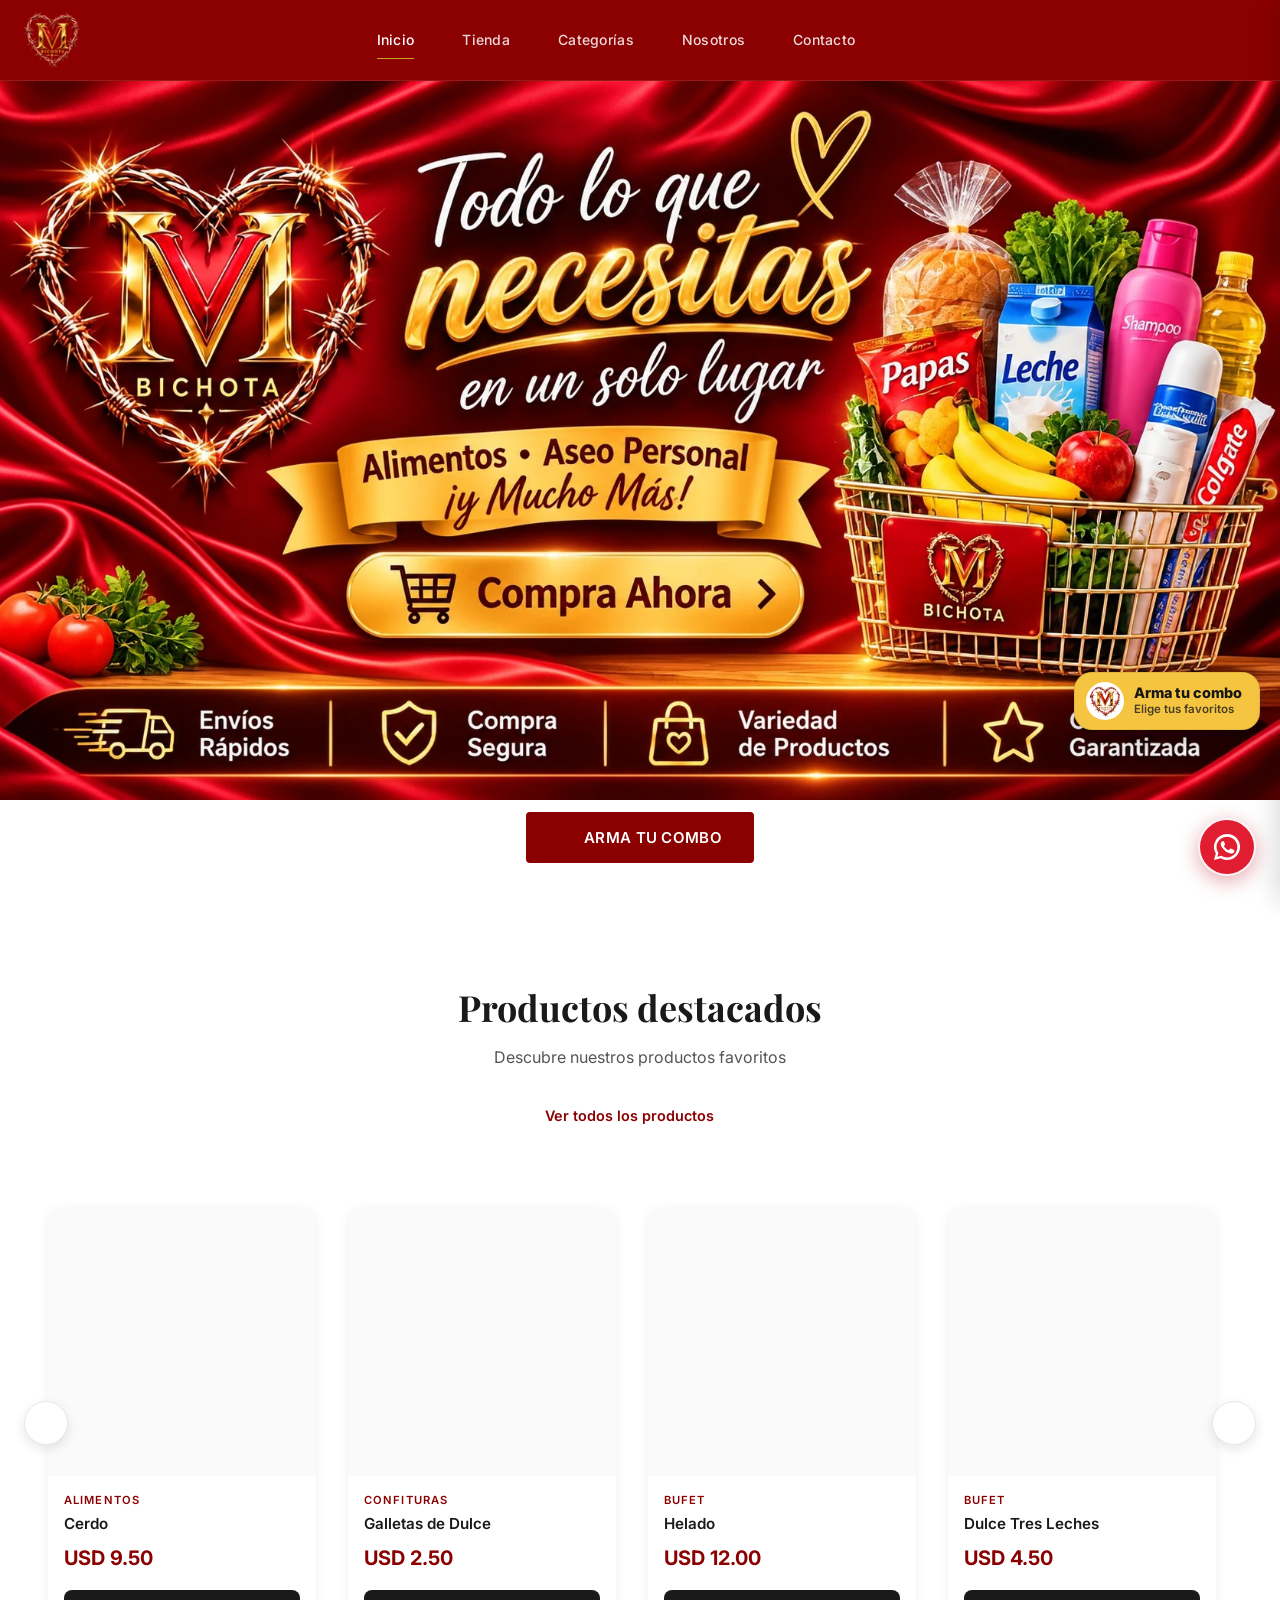
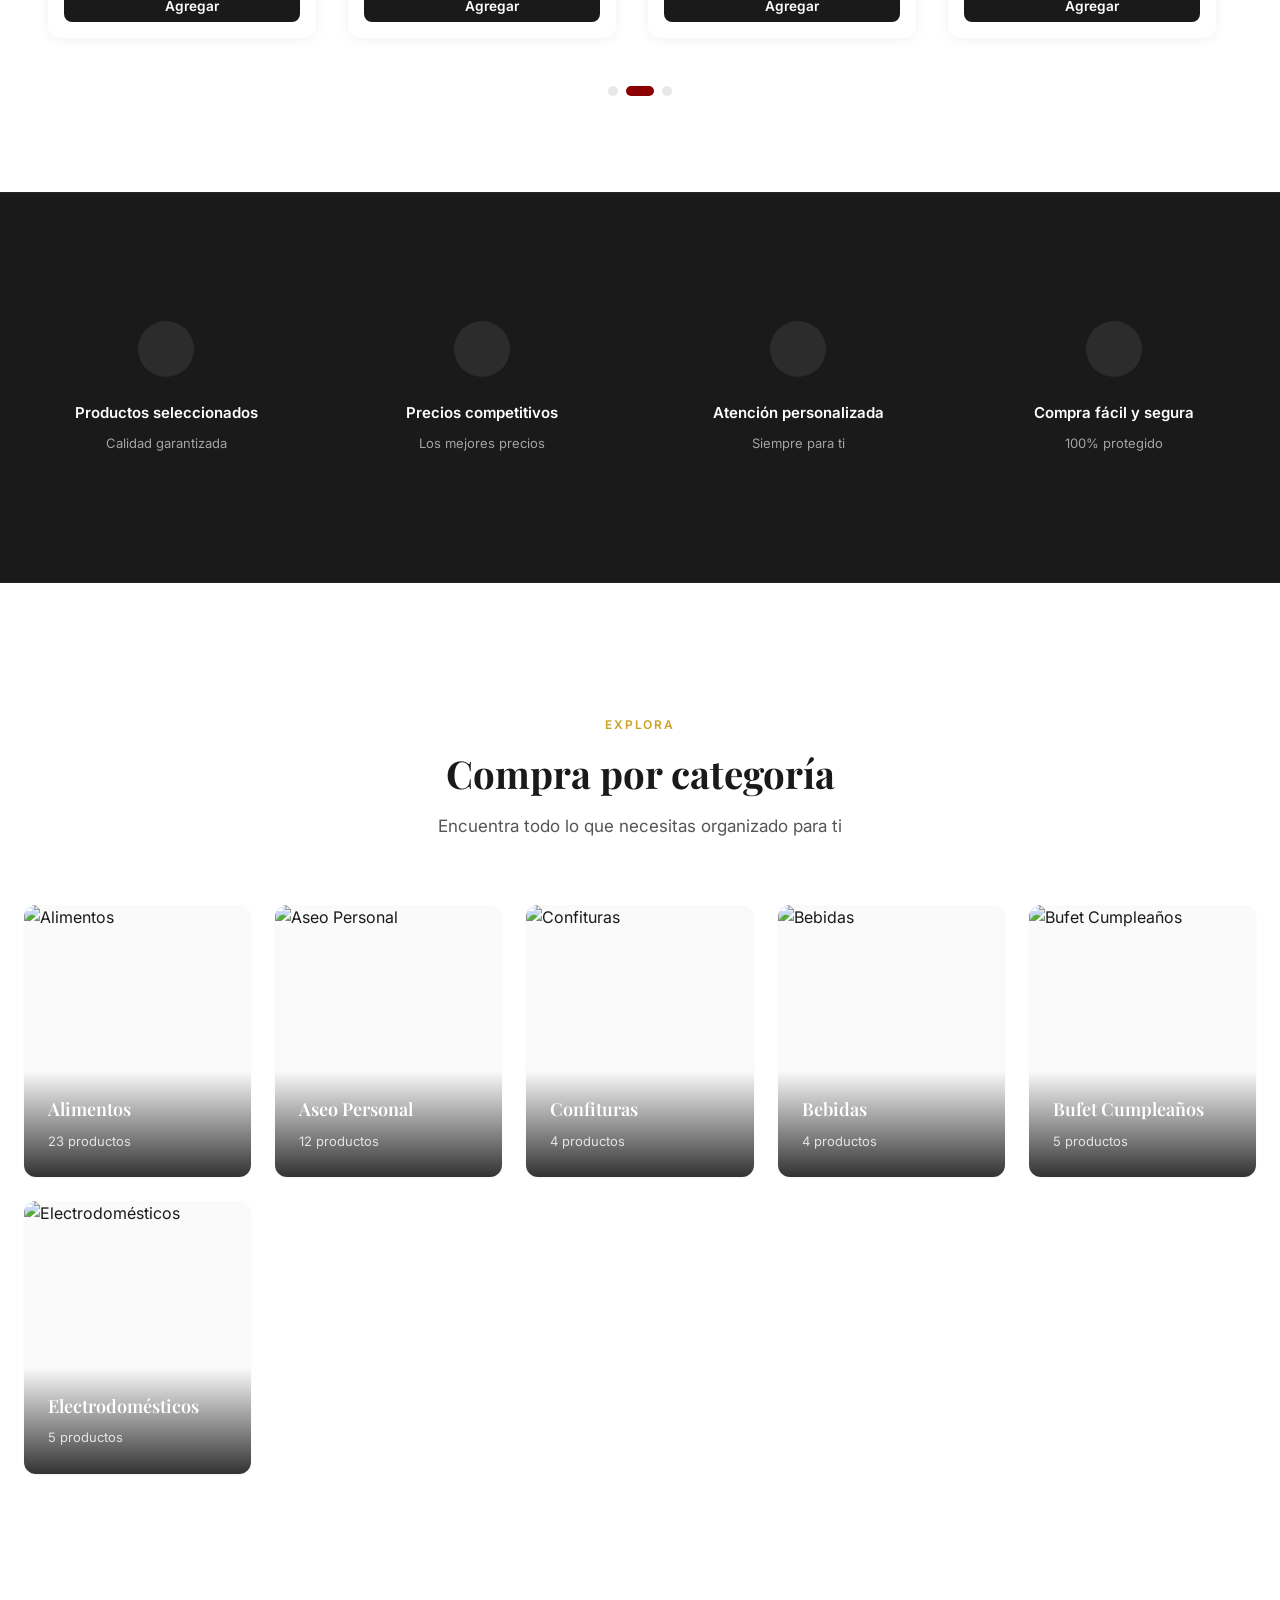
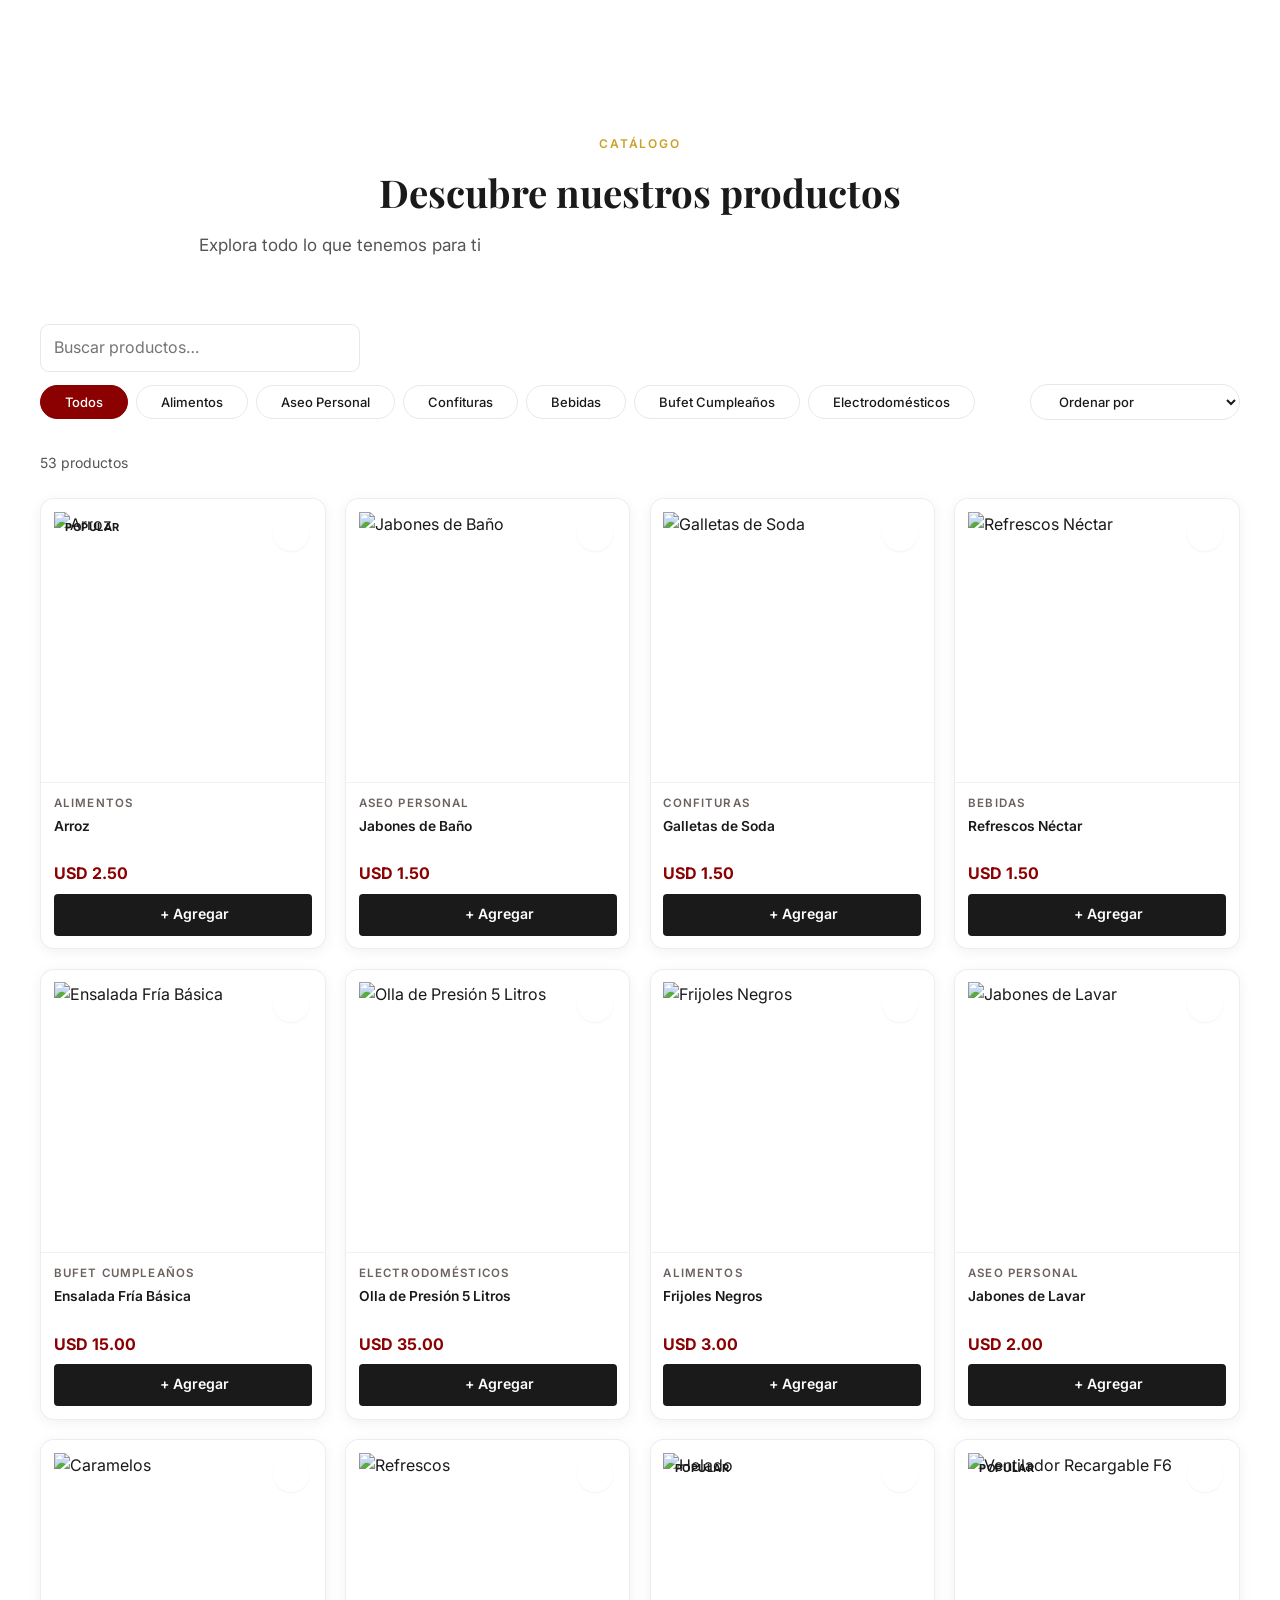
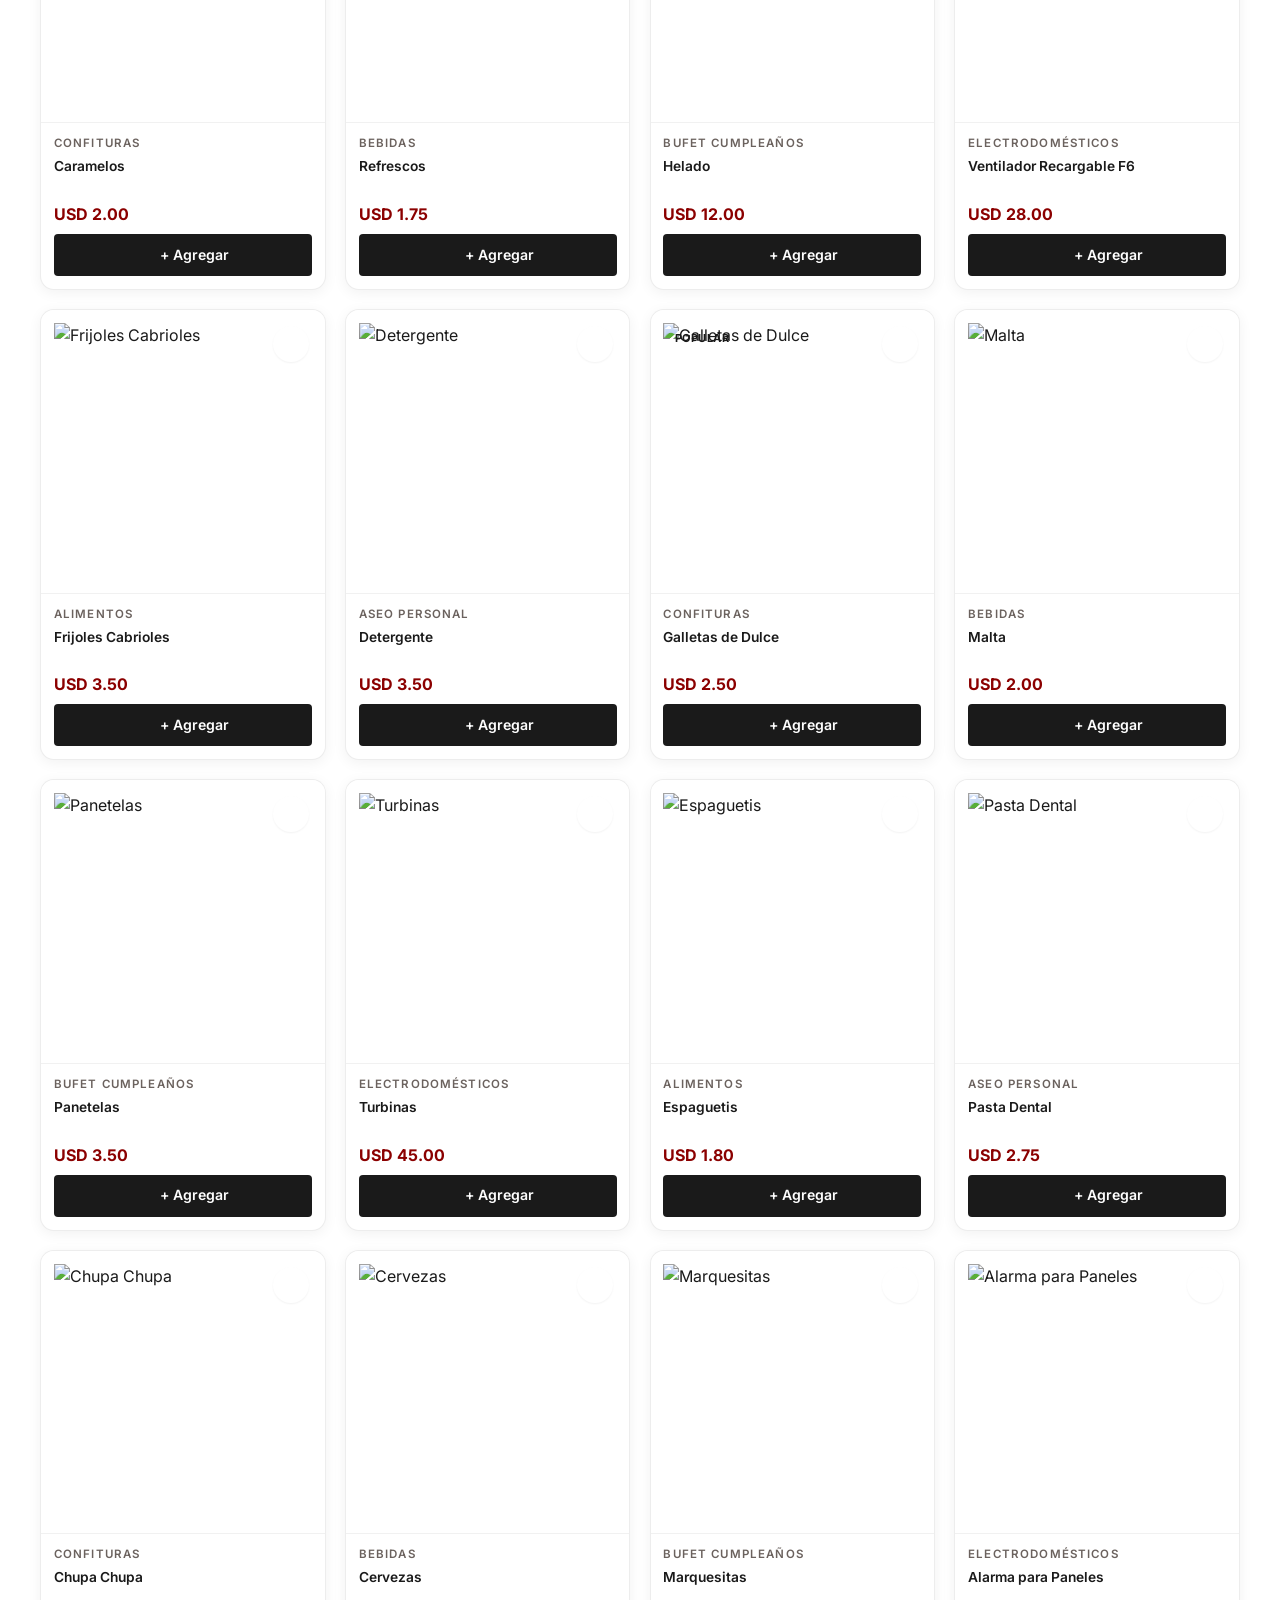
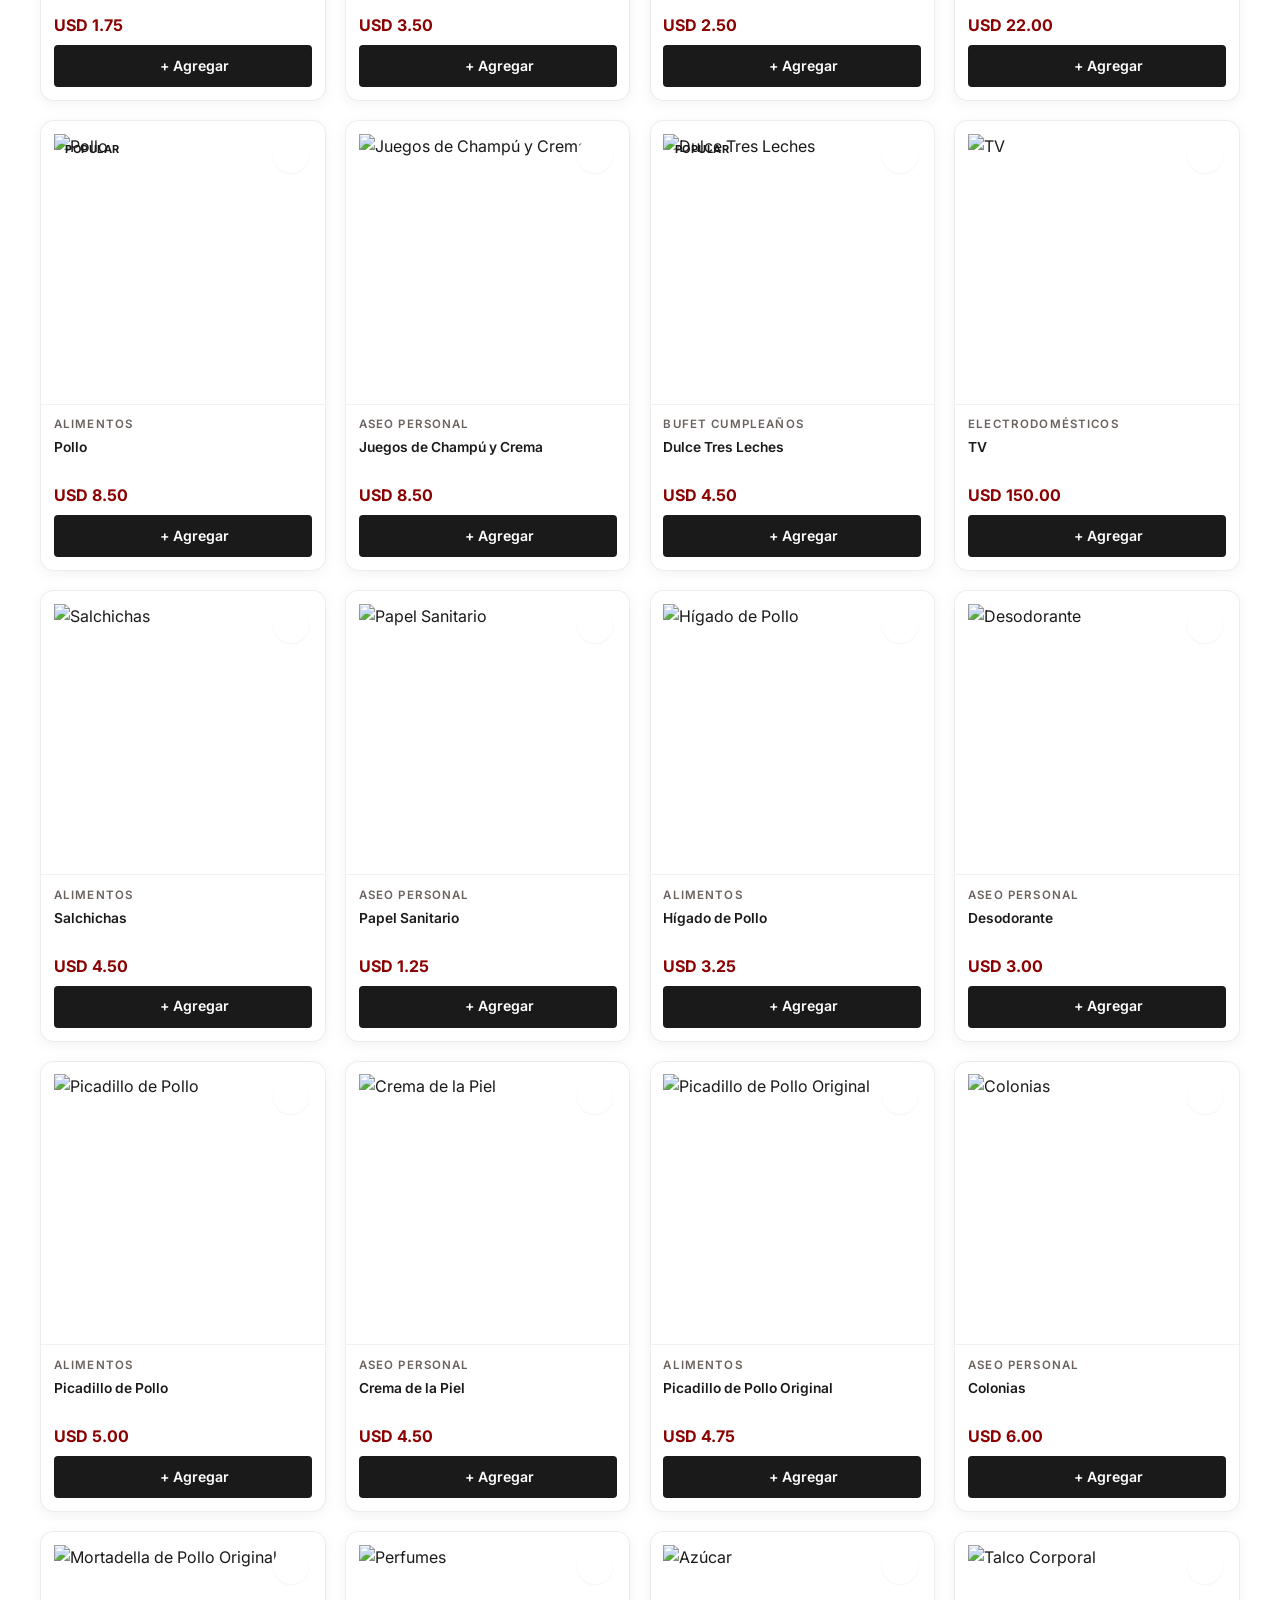
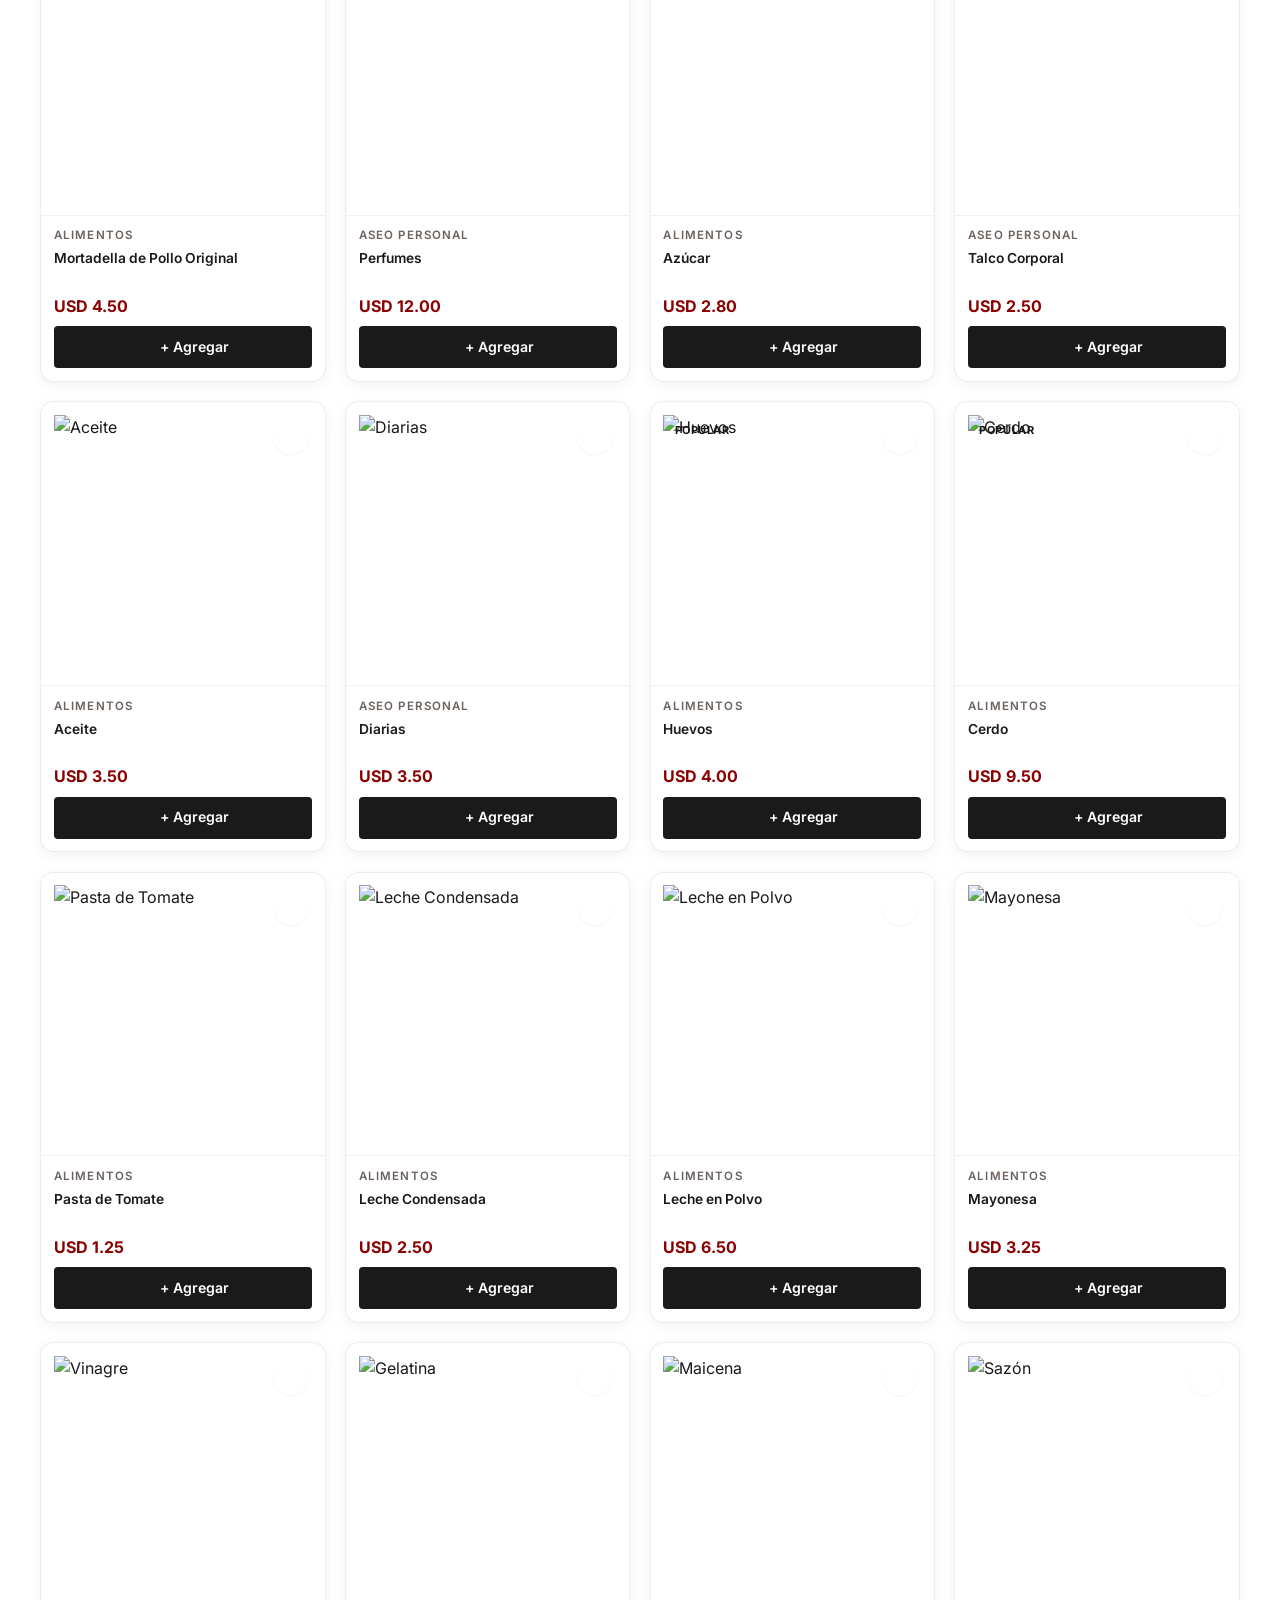
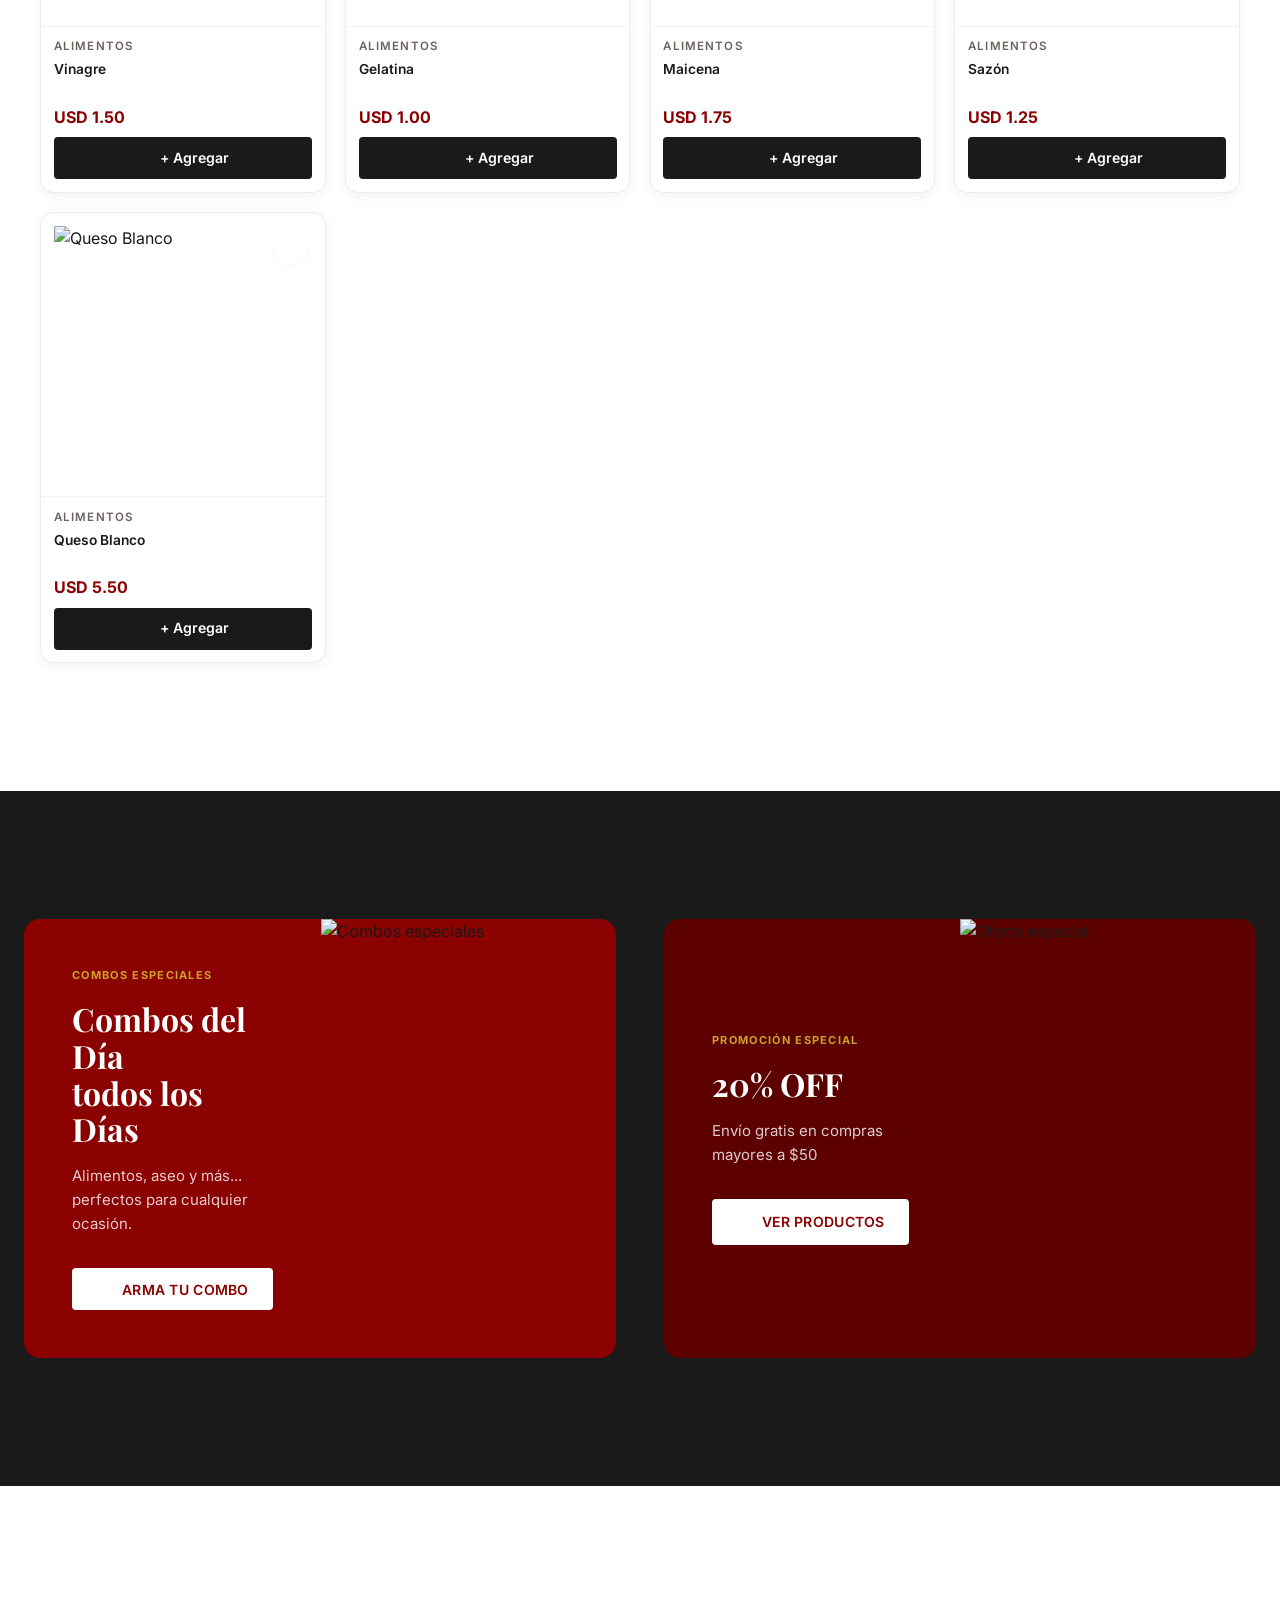
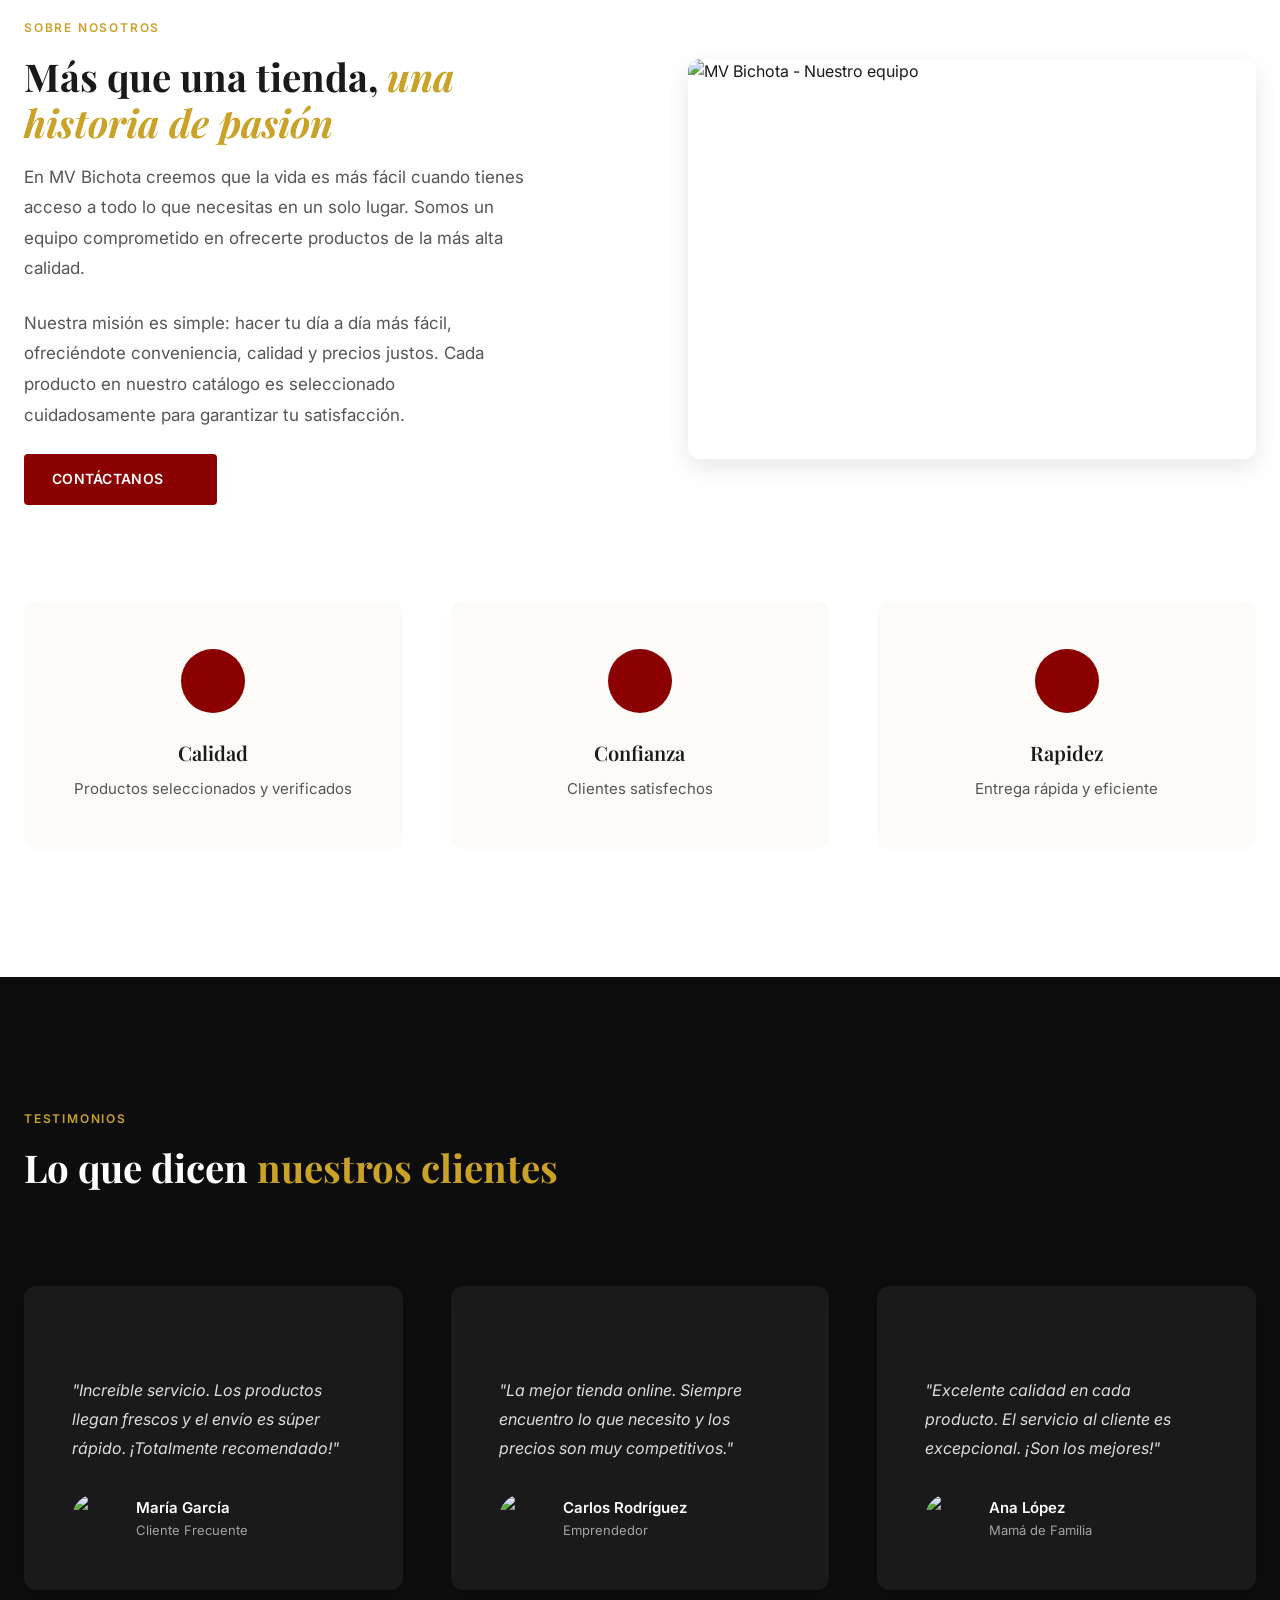
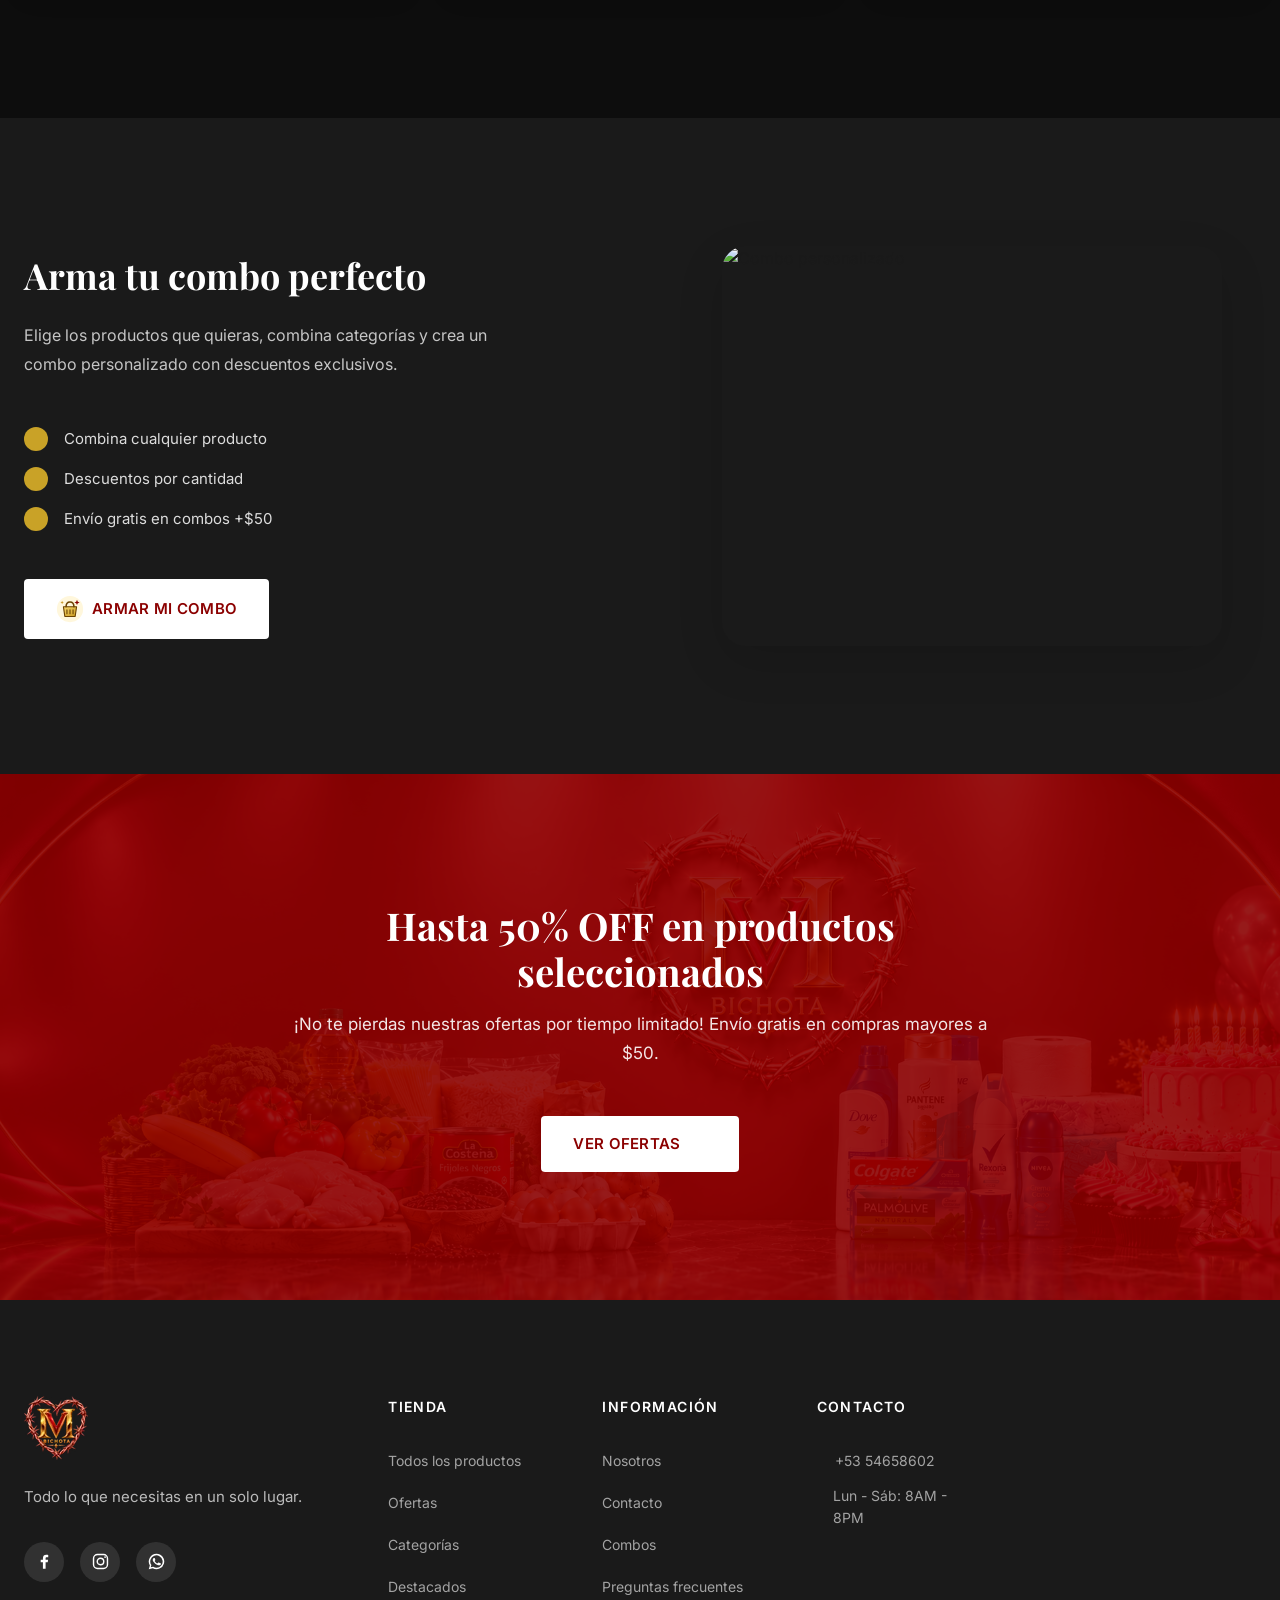
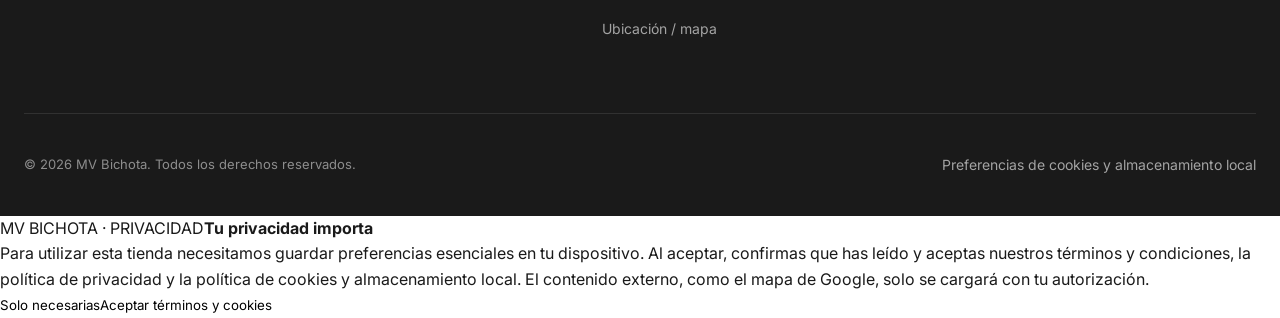
==== index.html @ d5dc16f0 "Fix storefront consent banner markup and legal links" ====
<!DOCTYPE html>
<html lang="es">
<head>
    <meta charset="UTF-8">
    <meta name="viewport" content="width=device-width, initial-scale=1.0">
    <title>MV Bichota | Tienda online de alimentos, combos y más</title>
    <meta name="description" content="Compra en MV Bichota alimentos, productos de aseo, confituras, bebidas y más. Crea combos personalizados y recibe envío gratis en compras mayores a $50.">
    <meta name="keywords" content="tienda online, combos, alimentos, aseo personal, cumpleaños, regalos, envío gratis">
    <meta name="author" content="MV Bichota">
    <meta name="robots" content="index, follow">
    <link rel="canonical" href="https://mvbichota-ventas.github.io/MVBichota/">
    <link rel="icon" type="image/webp" href="assets/images/mv-bichota-icon.webp">

    <!-- Open Graph -->
    <meta property="og:type" content="website">
    <meta property="og:title" content="MV Bichota | Tienda online de alimentos, combos y más">
    <meta property="og:description" content="Compra alimentos, productos de aseo, confituras, bebidas y más. Crea combos personalizados y recibe envío gratis en compras mayores a $50.">
    <meta property="og:image" content="https://mvbichota-ventas.github.io/MVBichota/assets/images/hero-mv-bichota.webp">
    <meta property="og:image:alt" content="MV Bichota, tienda online y combos personalizados">
    <meta property="og:url" content="https://mvbichota-ventas.github.io/MVBichota/">
    <meta property="og:locale" content="es_ES">
    <meta property="og:site_name" content="MV Bichota">

    <!-- Twitter Card -->
    <meta name="twitter:card" content="summary_large_image">
    <meta name="twitter:title" content="MV Bichota | Tienda online de alimentos, combos y más">
    <meta name="twitter:description" content="Compra alimentos, aseo, confituras y bebidas. Crea tu combo personalizado y disfruta envío gratis en compras mayores a $50.">
    <meta name="twitter:image" content="https://mvbichota-ventas.github.io/MVBichota/assets/images/hero-mv-bichota.webp">
    <meta name="twitter:image:alt" content="MV Bichota, tienda online y combos personalizados">

    <!-- Datos estructurados: tienda -->
    <script type="application/ld+json">
    {
      "@context": "https://schema.org",
      "@type": "GroceryStore",
      "name": "MV Bichota",
      "url": "https://mvbichota-ventas.github.io/MVBichota/",
      "image": "https://mvbichota-ventas.github.io/MVBichota/assets/images/hero-mv-bichota.webp",
      "description": "Tienda online de alimentos, productos de aseo personal, confituras, bebidas y combos personalizados.",
      "telephone": "+5354658602",
      "inLanguage": "es"
    }
    </script>

    <!-- Google Fonts -->
    <link rel="preconnect" href="https://fonts.googleapis.com">
    <link rel="preconnect" href="https://fonts.gstatic.com" crossorigin>
    <link href="https://fonts.googleapis.com/css2?family=Playfair+Display:ital,wght@0,400;0,500;0,600;0,700;1,400;1,500&family=Inter:wght@300;400;500;600;700&display=swap" rel="stylesheet">

    <!-- Lucide Icons -->
    <script defer src="https://unpkg.com/lucide@latest/dist/umd/lucide.js"></script>

    <!-- CSS -->
    <link rel="preload" as="image" href="assets/images/hero-mv-bichota.webp" type="image/webp" fetchpriority="high">
    <link rel="stylesheet" href="css/styles.css">
    <link rel="stylesheet" href="css/mobile-navigation.css">
    <link rel="stylesheet" href="css/hero-banner.css">
    <link rel="stylesheet" href="css/combo-bar.css">
    <link rel="stylesheet" href="css/carousel.css">
</head>
<body>
    <!-- Header -->
    <header class="header" id="header">
        <div class="container">
            <div class="header__content">
                <a href="#inicio" class="header__logo" aria-label="MV Bichota - Inicio">
                    <img src="assets/images/mv-bichota-icon.webp" alt="MV Bichota" class="logo-img" width="56" height="56" loading="eager">
                </a>
                <nav class="header__nav" id="mainNav" aria-label="Navegación principal">
                    <a href="#inicio" class="nav-link active">Inicio</a>
                    <a href="#catalogo" class="nav-link">Tienda</a>
                    <a href="#categorias" class="nav-link">Categorías</a>
                    <a href="#nosotros" class="nav-link">Nosotros</a>
                    <a href="#contacto" class="nav-link">Contacto</a>
                </nav>
                <div class="header__actions">
                    <button class="icon-btn" aria-label="Buscar productos" id="searchToggle"><i data-lucide="search"></i></button>
                    <button class="icon-btn cart-btn" aria-label="Carrito de compras" id="cartBtn"><i data-lucide="shopping-cart"></i><span class="cart-count" id="cartCount">0</span></button>
                </div>
                <button class="header__hamburger" id="hamburgerBtn" aria-label="Abrir menú" aria-expanded="false"><span></span><span></span><span></span></button>
            </div>
        </div>
    </header>

    <!-- Search Overlay -->
    <div class="search-overlay" id="searchOverlay" role="dialog" aria-label="Buscar productos" aria-hidden="true">
        <div class="search-overlay__container">
            <div class="search-overlay__header"><h2 class="search-overlay__title">Buscar productos</h2><button class="search-overlay__close" id="searchClose" aria-label="Cerrar búsqueda"><i data-lucide="x"></i></button></div>
            <div class="search-overlay__input-wrap"><i data-lucide="search"></i><input type="text" class="search-overlay__input" id="searchInput" placeholder="Escribe el nombre de un producto..." autocomplete="off"></div>
            <div class="search-overlay__results" id="searchResults"><p class="search-overlay__hint">Escribe al menos 2 caracteres para buscar</p></div>
        </div>
    </div>

    <!-- Mobile Navigation -->
    <nav class="mobile-nav" id="mobileNav" aria-label="Menú móvil">
        <a href="#inicio" class="mobile-nav__link active">Inicio</a><a href="#catalogo" class="mobile-nav__link">Tienda</a><a href="#categorias" class="mobile-nav__link">Categorías</a><a href="#nosotros" class="mobile-nav__link">Nosotros</a><a href="#contacto" class="mobile-nav__link">Contacto</a>
    </nav>

    <main>
        <section class="hero" id="inicio" aria-label="Bienvenido a MV Bichota">
            <div class="hero__visual">
                <img
                    src="assets/images/hero-mv-bichota.webp"
                    alt="MV Bichota: todo lo que necesitas en un solo lugar. Alimentos, aseo personal y mucho más."
                    width="1672"
                    height="941"
                    fetchpriority="high"
                    decoding="async">
                <a class="hero__buy-hotspot" href="#catalogo" aria-label="Compra ahora: ver catálogo de MV Bichota"></a>
            </div>
            <div class="hero__secondary-action">
                <button class="btn btn-primary btn-lg" id="heroComboBtn" type="button">
                    <i data-lucide="gift" aria-hidden="true"></i> Arma tu combo
                </button>
            </div>
        </section>

        <section class="managed-banners" id="managedBanners" aria-label="Promociones de MV Bichota" hidden>
            <div class="container">
                <div class="managed-banners__slide" id="managedBannerSlide"></div>
                <div class="managed-banners__controls" id="managedBannerControls" hidden>
                    <button type="button" id="managedBannerPrev" aria-label="Banner anterior">‹</button>
                    <div id="managedBannerDots" class="managed-banners__dots"></div>
                    <button type="button" id="managedBannerNext" aria-label="Banner siguiente">›</button>
                </div>
            </div>
        </section>

        <section class="featured-section" id="destacados"><div class="container"><div class="featured-section__header"><h2 class="featured-section__title">Productos destacados</h2><p class="featured-section__subtitle">Descubre nuestros productos favoritos</p><a href="#catalogo" class="featured-section__link">Ver todos los productos <i data-lucide="arrow-right"></i></a></div><div class="carousel"><div class="carousel__wrapper"><div class="carousel__track" id="carouselTrack"></div></div><button class="carousel__nav carousel__nav--prev" id="carouselPrev" aria-label="Producto anterior"><i data-lucide="chevron-left"></i></button><button class="carousel__nav carousel__nav--next" id="carouselNext" aria-label="Siguiente producto"><i data-lucide="chevron-right"></i></button></div><div class="carousel__dots" id="carouselDots"></div></div></section>

        <section class="benefits"><div class="container"><div class="benefits__grid">
            <div class="benefit"><div class="benefit__icon"><i data-lucide="check-circle"></i></div><h3 class="benefit__title">Productos seleccionados</h3><p class="benefit__text">Calidad garantizada</p></div>
            <div class="benefit"><div class="benefit__icon"><i data-lucide="dollar-sign"></i></div><h3 class="benefit__title">Precios competitivos</h3><p class="benefit__text">Los mejores precios</p></div>
            <div class="benefit"><div class="benefit__icon"><i data-lucide="heart"></i></div><h3 class="benefit__title">Atención personalizada</h3><p class="benefit__text">Siempre para ti</p></div>
            <div class="benefit"><div class="benefit__icon"><i data-lucide="shield-check"></i></div><h3 class="benefit__title">Compra fácil y segura</h3><p class="benefit__text">100% protegido</p></div>
        </div></div></section>

        <section class="categories" id="categorias"><div class="container"><div class="categories__header"><span class="section-label">EXPLORA</span><h2 class="section-title">Compra por categoría</h2><p class="section-subtitle" style="margin: 0 auto;">Encuentra todo lo que necesitas organizado para ti</p></div><div class="categories__grid" id="categoriesGrid"></div></div></section>

        <section class="catalog" id="catalogo"><div class="container"><div class="catalog__header"><span class="section-label">CATÁLOGO</span><h2 class="section-title">Descubre nuestros productos</h2><p class="section-subtitle">Explora todo lo que tenemos para ti</p></div>
            <div class="catalog__controls"><div class="catalog__filters" id="catalogFilters" role="tablist" aria-label="Filtrar por categoría"><button class="catalog__filter active" data-category="all" role="tab" aria-selected="true">Todos</button></div><div class="catalog__sort"><label for="sortSelect" class="sr-only">Ordenar por</label><select id="sortSelect" class="catalog__sort-select" aria-label="Ordenar productos"><option value="default">Ordenar por</option><option value="price-asc">Precio: menor a mayor</option><option value="price-desc">Precio: mayor a menor</option><option value="name-asc">Nombre: A-Z</option><option value="featured">Destacados</option></select></div></div>
            <div class="catalog__count" id="catalogCount"></div><div class="products__grid" id="productsGrid"></div><div class="catalog__empty" id="catalogEmpty" style="display:none;"><i data-lucide="search-x"></i><p>No se encontraron productos</p><span>Intenta con otra categoría o búsqueda</span></div><div class="catalog__loading" id="catalogLoading"><div class="catalog__spinner"></div><p>Cargando productos...</p></div>
        </div></section>

        <section class="promotions" id="ofertas"><div class="container"><div class="promotions__grid">
            <div class="promo-card promo-card--purple"><div class="promo-card__content"><span class="promo-card__label">COMBOS ESPECIALES</span><h2 class="promo-card__title">Combos del Día<br>todos los Días</h2><p class="promo-card__text">Alimentos, aseo y más... perfectos para cualquier ocasión.</p><button class="btn btn-white open-combo-btn"><i data-lucide="gift"></i>Arma tu Combo</button></div><div class="promo-card__image"><img src="https://images.unsplash.com/photo-1542838132-92c53300491e?w=400&h=300&fit=crop" alt="Combos especiales" loading="lazy" width="400" height="300"></div></div>
            <div class="promo-card promo-card--pink"><div class="promo-card__content"><span class="promo-card__label">PROMOCIÓN ESPECIAL</span><h2 class="promo-card__title">20% OFF</h2><p class="promo-card__text">Envío gratis en compras mayores a $50</p><a href="#catalogo" class="btn btn-white"><i data-lucide="tag"></i>Ver Productos</a></div><div class="promo-card__image"><img src="https://images.unsplash.com/photo-1504674900247-0877df9cc836?w=400&h=300&fit=crop" alt="Oferta especial" loading="lazy" width="400" height="300"></div></div>
        </div></div></section>

        <section class="about" id="nosotros"><div class="container"><div class="about__content"><div class="about__text"><span class="section-label">SOBRE NOSOTROS</span><h2 class="section-title">Más que una tienda, <span class="highlight-script">una historia de pasión</span></h2><p class="about__description">En MV Bichota creemos que la vida es más fácil cuando tienes acceso a todo lo que necesitas en un solo lugar. Somos un equipo comprometido en ofrecerte productos de la más alta calidad.</p><p class="about__description">Nuestra misión es simple: hacer tu día a día más fácil, ofreciéndote conveniencia, calidad y precios justos. Cada producto en nuestro catálogo es seleccionado cuidadosamente para garantizar tu satisfacción.</p><a href="#contacto" class="btn btn-primary">Contáctanos <i data-lucide="arrow-right"></i></a></div><div class="about__image"><img src="https://images.unsplash.com/photo-1604719312566-8912e9227c6a?w=500&h=600&fit=crop" alt="MV Bichota - Nuestro equipo" loading="lazy" width="500" height="600"></div></div>
            <div class="about__features"><div class="feature"><div class="feature__icon"><i data-lucide="award"></i></div><h3 class="feature__title">Calidad</h3><p class="feature__text">Productos seleccionados y verificados</p></div><div class="feature"><div class="feature__icon"><i data-lucide="heart-handshake"></i></div><h3 class="feature__title">Confianza</h3><p class="feature__text">Clientes satisfechos</p></div><div class="feature"><div class="feature__icon"><i data-lucide="clock"></i></div><h3 class="feature__title">Rapidez</h3><p class="feature__text">Entrega rápida y eficiente</p></div></div>
        </div></section>

        <section class="testimonials" id="testimonios"><div class="container"><div class="section-header"><span class="section-label">TESTIMONIOS</span><h2 class="section-title section-title--light">Lo que dicen <span class="highlight--light">nuestros clientes</span></h2></div><div class="testimonials__grid">
            <div class="testimonial-card"><div class="testimonial-card__stars"><i data-lucide="star" class="star-filled"></i><i data-lucide="star" class="star-filled"></i><i data-lucide="star" class="star-filled"></i><i data-lucide="star" class="star-filled"></i><i data-lucide="star" class="star-filled"></i></div><p class="testimonial-card__text">"Increíble servicio. Los productos llegan frescos y el envío es súper rápido. ¡Totalmente recomendado!"</p><div class="testimonial-card__author"><img src="https://i.pravatar.cc/60?img=1" alt="María García" class="testimonial-card__avatar" loading="lazy" width="48" height="48"><div><h4 class="testimonial-card__name">María García</h4><p class="testimonial-card__role">Cliente Frecuente</p></div></div></div>
            <div class="testimonial-card"><div class="testimonial-card__stars"><i data-lucide="star" class="star-filled"></i><i data-lucide="star" class="star-filled"></i><i data-lucide="star" class="star-filled"></i><i data-lucide="star" class="star-filled"></i><i data-lucide="star" class="star-filled"></i></div><p class="testimonial-card__text">"La mejor tienda online. Siempre encuentro lo que necesito y los precios son muy competitivos."</p><div class="testimonial-card__author"><img src="https://i.pravatar.cc/60?img=5" alt="Carlos Rodríguez" class="testimonial-card__avatar" loading="lazy" width="48" height="48"><div><h4 class="testimonial-card__name">Carlos Rodríguez</h4><p class="testimonial-card__role">Emprendedor</p></div></div></div>
            <div class="testimonial-card"><div class="testimonial-card__stars"><i data-lucide="star" class="star-filled"></i><i data-lucide="star" class="star-filled"></i><i data-lucide="star" class="star-filled"></i><i data-lucide="star" class="star-filled"></i><i data-lucide="star" class="star-filled"></i></div><p class="testimonial-card__text">"Excelente calidad en cada producto. El servicio al cliente es excepcional. ¡Son los mejores!"</p><div class="testimonial-card__author"><img src="https://i.pravatar.cc/60?img=8" alt="Ana López" class="testimonial-card__avatar" loading="lazy" width="48" height="48"><div><h4 class="testimonial-card__name">Ana López</h4><p class="testimonial-card__role">Mamá de Familia</p></div></div></div>
        </div></div></section>

        <section class="combo-cta" id="combos"><div class="container"><div class="combo-cta__container"><div class="combo-cta__content"><h2 class="combo-cta__title">Arma tu combo perfecto</h2><p class="combo-cta__description">Elige los productos que quieras, combina categorías y crea un combo personalizado con descuentos exclusivos.</p><div class="combo-cta__features"><div class="combo-cta__feature"><div class="combo-cta__feature-icon"><i data-lucide="check"></i></div><span class="combo-cta__feature-text">Combina cualquier producto</span></div><div class="combo-cta__feature"><div class="combo-cta__feature-icon"><i data-lucide="check"></i></div><span class="combo-cta__feature-text">Descuentos por cantidad</span></div><div class="combo-cta__feature"><div class="combo-cta__feature-icon"><i data-lucide="check"></i></div><span class="combo-cta__feature-text">Envío gratis en combos +$50</span></div></div><button class="btn btn-primary btn-lg open-combo-btn"><img class="combo-cta__button-icon" src="assets/images/combo-builder-icon.svg" alt="" width="28" height="28">ARMAR MI COMBO</button></div><div class="combo-cta__image"><div class="combo-cta__image-main"><img src="https://images.unsplash.com/photo-1607344645866-009c320b63e0?w=400&h=400&fit=crop" alt="Combo personalizado" loading="lazy" width="400" height="400"></div></div></div></div></section>

        <section class="promo-banner"><div class="container"><div class="promo-banner__container"><h2 class="promo-banner__title">Hasta <strong>50% OFF</strong> en productos seleccionados</h2><p class="promo-banner__text">¡No te pierdas nuestras ofertas por tiempo limitado! Envío gratis en compras mayores a $50.</p><a href="#catalogo" class="btn btn-lg">Ver ofertas <i data-lucide="arrow-right"></i></a></div></div></section>
    </main>

    <footer class="footer" id="contacto"><div class="container"><div class="footer__grid"><div class="footer__brand"><a href="#inicio" class="footer__logo" aria-label="MV Bichota - Inicio"><img src="assets/images/mv-bichota-icon.webp" alt="MV Bichota" class="logo-img" width="64" height="64" loading="lazy"></a><p class="footer__tagline">Todo lo que necesitas en un solo lugar.</p><div class="footer__social">
<a href="#" class="footer__social-link" aria-label="Facebook" title="Facebook"><svg viewBox="0 0 24 24" aria-hidden="true"><path fill="currentColor" d="M13.4 21v-8h2.7l.4-3.1h-3.1V8c0-.9.3-1.5 1.6-1.5h1.7V3.7c-.3 0-1.3-.1-2.5-.1-2.5 0-4.2 1.5-4.2 4.3v2H7.2V13H10v8h3.4z"/></svg></a>
<a href="#" class="footer__social-link" aria-label="Instagram" title="Instagram"><svg viewBox="0 0 24 24" aria-hidden="true"><rect x="3.2" y="3.2" width="17.6" height="17.6" rx="5" fill="none" stroke="currentColor" stroke-width="1.8"/><circle cx="12" cy="12" r="4.1" fill="none" stroke="currentColor" stroke-width="1.8"/><circle cx="17.8" cy="6.4" r="1.15" fill="currentColor"/></svg></a>
<a href="https://wa.me/5354658602" class="footer__social-link" aria-label="WhatsApp" target="_blank" rel="noopener noreferrer"><svg viewBox="0 0 32 32" aria-hidden="true"><path fill="currentColor" d="M16 3A13 13 0 0 0 4.8 22.6L3 29l6.6-1.7A13 13 0 1 0 16 3Zm0 23.5a10.5 10.5 0 0 1-5.4-1.5l-.4-.2-3.9 1 1.1-3.8-.3-.4A10.4 10.4 0 1 1 16 26.5Zm5.8-7.9c-.3-.2-1.8-.9-2.1-1-.3-.1-.5-.2-.7.2-.2.3-.8 1-1 1.2-.2.2-.4.2-.7.1-.3-.2-1.3-.5-2.4-1.6-1-.8-1.6-1.8-1.8-2.1-.2-.3 0-.5.1-.7l.5-.6c.2-.2.2-.3.3-.5.1-.2 0-.4 0-.6-.1-.2-.7-1.7-.9-2.3-.2-.6-.5-.5-.7-.5h-.6c-.2 0-.6.1-.9.4-.3.3-1.2 1.2-1.2 2.7s1.2 3 1.4 3.2c.2.2 2.4 3.6 5.7 5 .8.4 1.5.6 2.1.8.9.3 1.7.2 2.3.1.7-.1 1.8-.7 2-1.5.2-.7.2-1.3.2-1.5-.1-.1-.3-.2-.6-.3Z"/></svg></a>
</div></div>
        <div class="footer__column"><h4 class="footer__column-title">Tienda</h4><ul class="footer__links"><li><a href="#catalogo" class="footer__link">Todos los productos</a></li><li><a href="#ofertas" class="footer__link">Ofertas</a></li><li><a href="#categorias" class="footer__link">Categorías</a></li><li><a href="#destacados" class="footer__link">Destacados</a></li></ul></div>
        <div class="footer__column"><h4 class="footer__column-title">Información</h4><ul class="footer__links"><li><a href="#nosotros" class="footer__link">Nosotros</a></li><li><a href="#contacto" class="footer__link">Contacto</a></li><li><a href="#combos" class="footer__link">Combos</a></li><li><a href="informacion.html#preguntas-frecuentes" class="footer__link">Preguntas frecuentes</a></li><li><a href="informacion.html#ubicacion" class="footer__link">Ubicación / mapa</a></li></ul></div>
        <div class="footer__column"><h4 class="footer__column-title">Contacto</h4><ul class="footer__links"><li><span class="footer__link" style="cursor:default;"><i data-lucide="phone" style="width:14px;height:14px;display:inline;vertical-align:middle;margin-right:4px;"></i>+53 54658602</span></li><li><span class="footer__link" style="cursor:default;"><i data-lucide="clock" style="width:14px;height:14px;display:inline;vertical-align:middle;margin-right:4px;"></i>Lun - Sáb: 8AM - 8PM</span></li></ul></div></div><div class="footer__bottom"><p class="footer__copyright">&copy; 2026 MV Bichota. Todos los derechos reservados.</p><button type="button" class="footer__link" id="manageCookies" style="background:none;border:0;padding:8px 0;cursor:pointer;">Preferencias de cookies y almacenamiento local</button></div></div></footer>

    <section class="cookie-consent" id="cookieConsent" role="dialog" aria-modal="true" aria-labelledby="cookieConsentTitle" aria-describedby="cookieConsentDescription" aria-live="polite" hidden><div class="cookie-consent__copy"><span class="cookie-consent__eyebrow">MV BICHOTA · PRIVACIDAD</span><strong id="cookieConsentTitle">Tu privacidad importa</strong><p id="cookieConsentDescription">Para utilizar esta tienda necesitamos guardar preferencias esenciales en tu dispositivo. Al aceptar, confirmas que has leído y aceptas nuestros <a href="informacion.html#aviso-legal">términos y condiciones</a>, la <a href="informacion.html#privacidad">política de privacidad</a> y la <a href="informacion.html#cookies">política de cookies y almacenamiento local</a>. El contenido externo, como el mapa de Google, solo se cargará con tu autorización.</p></div><div class="cookie-consent__actions"><button type="button" class="cookie-consent__button cookie-consent__button--secondary" id="cookieNecessary">Solo necesarias</button><button type="button" class="cookie-consent__button" id="cookieAccept">Aceptar términos y cookies</button></div></section>
    <button class="back-to-top" id="backToTop" aria-label="Volver arriba"><i data-lucide="chevron-up"></i></button>
    <a class="whatsapp-float" href="https://wa.me/5354658602?text=Hola%2C%20MV%20Bichota%2C%20necesito%20informaci%C3%B3n" target="_blank" rel="noopener noreferrer" aria-label="Escríbenos por WhatsApp" title="Escríbenos por WhatsApp"><svg viewBox="0 0 32 32" aria-hidden="true"><path fill="currentColor" d="M16 3A13 13 0 0 0 4.8 22.6L3 29l6.6-1.7A13 13 0 1 0 16 3Zm0 23.5a10.5 10.5 0 0 1-5.4-1.5l-.4-.2-3.9 1 1.1-3.8-.3-.4A10.4 10.4 0 1 1 16 26.5Zm5.8-7.9c-.3-.2-1.8-.9-2.1-1-.3-.1-.5-.2-.7.2-.2.3-.8 1-1 1.2-.2.2-.4.2-.7.1-.3-.2-1.3-.5-2.4-1.6-1-.8-1.6-1.8-1.8-2.1-.2-.3 0-.5.1-.7l.5-.6c.2-.2.2-.3.3-.5.1-.2 0-.4 0-.6-.1-.2-.7-1.7-.9-2.3-.2-.6-.5-.5-.7-.5h-.6c-.2 0-.6.1-.9.4-.3.3-1.2 1.2-1.2 2.7s1.2 3 1.4 3.2c.2.2 2.4 3.6 5.7 5 .8.4 1.5.6 2.1.8.9.3 1.7.2 2.3.1.7-.1 1.8-.7 2-1.5.2-.7.2-1.3.2-1.5-.1-.1-.3-.2-.6-.3Z"/></svg></a>
    <nav class="mobile-bottom-nav" aria-label="Navegación móvil"><div class="mobile-bottom-nav__content"><a href="#inicio" class="mobile-nav-item active"><i data-lucide="home"></i><span>Inicio</span></a><a href="#catalogo" class="mobile-nav-item"><i data-lucide="shopping-bag"></i><span>Productos</span></a><button class="mobile-nav-item mobile-nav-item--combo" id="comboNavBtn" aria-label="Arma tu combo"><img class="mobile-nav-combo-icon" src="assets/images/mv-bichota-icon.webp" alt=""><span>Combo</span></button><button class="mobile-nav-item cart-btn" id="mobileCartBtn" aria-label="Carrito de compras"><i data-lucide="shopping-cart"></i><span>Carrito</span></button><a href="https://wa.me/5354658602?text=Hola%2C%20MV%20Bichota" class="mobile-nav-item" target="_blank" rel="noopener noreferrer" aria-label="Contactar por WhatsApp"><i data-lucide="phone"></i><span>Contacto</span></a></div></nav>

    <div class="combo-bar" id="comboBar"><div class="combo-bar__content"><div class="combo-bar__info"><div class="combo-bar__icon"><img class="combo-brand-icon" src="assets/images/mv-bichota-icon.webp" alt="MV Bichota"></div><div class="combo-bar__text"><h3 class="combo-bar__title">Mi combo</h3><p class="combo-bar__count" id="comboBarCount">0 productos &middot; 0 unidades</p></div></div><span class="combo-bar__total" id="comboBarTotal">$0.00</span><div class="combo-bar__actions"><button class="combo-bar__view-btn" id="comboBarViewBtn">VER COMBO</button></div></div></div>
    <div class="combo-panel" id="comboPanel"><div class="combo-panel__container"><div class="combo-panel__header"><div class="combo-panel__header-left"><h3 class="combo-panel__title"><img class="combo-brand-icon" src="assets/images/mv-bichota-icon.webp" alt=""> Mi combo</h3><p class="combo-panel__count" id="comboPanelCount">0 productos &middot; 0 unidades</p><a href="#inicio" class="combo-panel__home" id="comboPanelHome">← Volver al inicio</a></div><button class="combo-panel__close" aria-label="Cerrar panel de combo"><i data-lucide="x"></i></button></div><div class="combo-panel__items" id="comboPanelItems"><div class="combo-panel__empty"><i data-lucide="package"></i><p>Tu combo está vacío</p><p class="combo-panel__empty-sub">Agrega productos del catálogo</p></div></div><div class="combo-panel__footer"><div class="combo-panel__summary"><span class="combo-panel__summary-label">Total</span><span class="combo-panel__summary-total" id="comboPanelTotal">$0.00</span></div><div class="combo-panel__actions"><button class="combo-panel__add-btn" id="comboPanelAddBtn" disabled><i data-lucide="shopping-cart"></i>AGREGAR AL CARRITO</button><button class="combo-panel__clear-btn" id="comboPanelClearBtn"><i data-lucide="trash-2"></i>Vaciar</button></div></div></div></div>

    <script src="js/cart.js"></script>
    <script src="https://cdn.jsdelivr.net/npm/@supabase/supabase-js@2"></script>
    <script src="js/supabase-config.js"></script>
    <script src="js/store-data.js"></script>
    <script src="js/main.js"></script>
    <script src="js/combo-bar.js"></script>
    <script src="js/carousel.js"></script>
    <script defer src="js/storefront-banners.js"></script>
    <script defer src="js/cookie-consent.js"></script>
</body>
</html>
---- css/styles.css ----
/* ================================================
   MV BICHOTA - Premium E-commerce Redesign
   ================================================ */

/* -----------------------------------------------
   CSS Custom Properties (Variables)
   ----------------------------------------------- */
:root {
    /* Colors - 60-30-10 Rule
       60% Primary: #8B0000 (burgundy) - dominant
       30% Secondary: #1A1A1A (black) - supporting
       10% Accent: #C9A227 (gold) - highlights
    */
    --color-primary: #8B0000;
    --color-primary-light: #A52A2A;
    --color-primary-dark: #5C0000;
    --color-secondary: #1A1A1A;
    --color-secondary-light: #2D2D2D;
    --color-accent: #C9A227;
    --color-accent-light: #E8D48B;
    
    --color-bg: #FFFFFF;
    --color-bg-alt: #FAFAFA;
    --color-bg-cream: #FDFBF7;
    --color-bg-dark: #0D0D0D;
    
    --color-text: #1A1A1A;
    --color-text-light: #555555;
    --color-text-muted: #888888;
    --color-text-white: #FFFFFF;
    
    --color-border: #E8E8E8;
    --color-border-light: #F2F2F2;
    
    /* Typography */
    --font-serif: 'Playfair Display', Georgia, serif;
    --font-sans: 'Inter', -apple-system, BlinkMacSystemFont, sans-serif;
    
    /* Spacing */
    --space-xs: 0.25rem;
    --space-sm: 0.5rem;
    --space-md: 1rem;
    --space-lg: 1.5rem;
    --space-xl: 2rem;
    --space-2xl: 3rem;
    --space-3xl: 4rem;
    --space-4xl: 6rem;
    --space-5xl: 8rem;
    
    /* Border Radius */
    --radius-sm: 4px;
    --radius-md: 8px;
    --radius-lg: 12px;
    --radius-xl: 16px;
    --radius-2xl: 24px;
    --radius-full: 9999px;
    
    /* Shadows */
    --shadow-sm: 0 1px 2px rgba(0, 0, 0, 0.05);
    --shadow-md: 0 4px 12px rgba(0, 0, 0, 0.08);
    --shadow-lg: 0 8px 24px rgba(0, 0, 0, 0.1);
    --shadow-xl: 0 16px 48px rgba(0, 0, 0, 0.12);
    --shadow-primary: 0 4px 16px rgba(139, 0, 0, 0.25);
    --shadow-gold: 0 4px 16px rgba(201, 162, 39, 0.3);
    
    /* Transitions */
    --transition-fast: 150ms ease;
    --transition-base: 250ms ease;
    --transition-slow: 400ms ease;
    
    /* Z-Index */
    --z-dropdown: 100;
    --z-sticky: 200;
    --z-fixed: 300;
    --z-modal: 400;
    
    /* Container */
    --container-max: 1280px;
    --container-padding: 1.5rem;
    
    /* Header */
    --header-height: 80px;
    --header-height-scrolled: 64px;
}

/* -----------------------------------------------
   Reset & Base Styles
   ----------------------------------------------- */
*, *::before, *::after {
    box-sizing: border-box;
    margin: 0;
    padding: 0;
}

html {
    scroll-behavior: smooth;
    font-size: 16px;
}

body {
    font-family: var(--font-sans);
    font-size: 1rem;
    line-height: 1.6;
    color: var(--color-text);
    background-color: var(--color-bg);
    -webkit-font-smoothing: antialiased;
    -moz-osx-font-smoothing: grayscale;
    overflow-x: hidden;
}

img {
    max-width: 100%;
    height: auto;
    display: block;
}

a {
    text-decoration: none;
    color: inherit;
    transition: color var(--transition-base);
}

button {
    font-family: inherit;
    cursor: pointer;
    border: none;
    background: none;
}

ul {
    list-style: none;
}

/* -----------------------------------------------
   Utility Classes
   ----------------------------------------------- */
.container {
    width: 100%;
    max-width: var(--container-max);
    margin: 0 auto;
    padding: 0 var(--container-padding);
}

.section {
    padding: var(--space-5xl) 0;
}

.section--alt {
    background: var(--color-bg-alt);
}

.highlight {
    color: var(--color-primary);
}

.highlight--light {
    color: var(--color-accent);
}

.highlight-script {
    color: var(--color-accent);
    font-style: italic;
}

.highlight-gold {
    color: var(--color-accent);
}

/* -----------------------------------------------
   Typography
   ----------------------------------------------- */
.section-label {
    display: inline-block;
    font-size: 0.75rem;
    font-weight: 600;
    letter-spacing: 0.15em;
    text-transform: uppercase;
    color: var(--color-accent);
    margin-bottom: var(--space-md);
}

.section-title {
    font-family: var(--font-serif);
    font-size: clamp(1.75rem, 3vw, 2.5rem);
    font-weight: 700;
    color: var(--color-text);
    line-height: 1.2;
    margin-bottom: var(--space-md);
}

.section-title--light {
    color: var(--color-text-white);
}

.section-subtitle {
    font-size: 1.0625rem;
    color: var(--color-text-light);
    max-width: 600px;
    line-height: 1.7;
}

.section-subtitle--light {
    color: rgba(255,255,255,0.75);
}

/* -----------------------------------------------
   Buttons
   ----------------------------------------------- */
.btn {
    display: inline-flex;
    align-items: center;
    justify-content: center;
    gap: var(--space-sm);
    padding: 0.875rem 1.75rem;
    font-size: 0.875rem;
    font-weight: 600;
    letter-spacing: 0.02em;
    border-radius: var(--radius-sm);
    transition: all var(--transition-base);
    cursor: pointer;
    white-space: nowrap;
    text-transform: uppercase;
}

.btn i {
    width: 18px;
    height: 18px;
}

.btn-primary {
    background: var(--color-primary);
    color: var(--color-text-white);
}

.btn-primary:hover {
    background: var(--color-primary-dark);
    transform: translateY(-2px);
    box-shadow: var(--shadow-primary);
}

.btn-outline {
    background: transparent;
    color: var(--color-text);
    border: 1.5px solid var(--color-border);
}

.btn-outline:hover {
    border-color: var(--color-text);
    background: var(--color-text);
    color: var(--color-text-white);
}

.btn-gold {
    background: var(--color-accent);
    color: var(--color-text);
}

.btn-gold:hover {
    background: #B8920F;
    transform: translateY(-2px);
    box-shadow: var(--shadow-gold);
}

.btn-white {
    background: var(--color-text-white);
    color: var(--color-text);
}

.btn-white:hover {
    background: var(--color-bg-alt);
    transform: translateY(-2px);
}

.btn-lg {
    padding: 1rem 2rem;
    font-size: 0.9375rem;
}

.btn-sm {
    padding: 0.625rem 1.25rem;
    font-size: 0.8125rem;
}

/* -----------------------------------------------
   Header
   ----------------------------------------------- */
.header {
    position: fixed;
    top: 0;
    left: 0;
    right: 0;
    z-index: var(--z-sticky);
    background: var(--color-primary);
    border-bottom: 1px solid rgba(255,255,255,0.1);
    transition: all var(--transition-base);
}

.header.scrolled {
    height: var(--header-height-scrolled);
    background: var(--color-primary-dark);
    box-shadow: 0 2px 20px rgba(0,0,0,0.3);
}

.header__content {
    display: flex;
    align-items: center;
    justify-content: space-between;
    height: var(--header-height);
    transition: height var(--transition-base);
}

.header.scrolled .header__content {
    height: var(--header-height-scrolled);
}

.header__logo {
    display: flex;
    align-items: center;
    flex-shrink: 0;
}

.header__logo .logo-img {
    height: 56px;
    width: 56px;
    object-fit: contain;
    transition: height var(--transition-base);
}

 .header.scrolled .header__logo .logo-img {
    height: 48px;
    width: 48px;
}

.header__nav {
    display: flex;
    align-items: center;
    gap: var(--space-2xl);
}

.nav-link {
    font-size: 0.875rem;
    font-weight: 500;
    color: rgba(255,255,255,0.85);
    position: relative;
    padding: var(--space-sm) 0;
    letter-spacing: 0.02em;
}

.nav-link::after {
    content: '';
    position: absolute;
    bottom: 0;
    left: 0;
    width: 0;
    height: 1.5px;
    background: var(--color-accent);
    transition: width var(--transition-base);
}

.nav-link:hover::after,
.nav-link.active::after {
    width: 100%;
}

.nav-link:hover,
.nav-link.active {
    color: var(--color-text-white);
}

.header__actions {
    display: flex;
    align-items: center;
    gap: var(--space-lg);
}

.header__actions .icon-btn {
    position: relative;
    display: flex;
    align-items: center;
    justify-content: center;
    width: 40px;
    height: 40px;
    border-radius: var(--radius-full);
    color: rgba(255,255,255,0.9);
    transition: all var(--transition-base);
}

.header__actions .icon-btn:hover {
    background: rgba(255,255,255,0.15);
    color: var(--color-accent);
}

.header__actions .icon-btn i {
    width: 20px;
    height: 20px;
}

.cart-count {
    position: absolute;
    top: 2px;
    right: 2px;
    width: 18px;
    height: 18px;
    background: var(--color-accent);
    color: var(--color-secondary);
    font-size: 0.625rem;
    font-weight: 700;
    border-radius: var(--radius-full);
    display: flex;
    align-items: center;
    justify-content: center;
}

.header__hamburger {
    display: none;
    flex-direction: column;
    justify-content: center;
    align-items: center;
    gap: 5px;
    width: 40px;
    height: 40px;
    cursor: pointer;
}

.header__hamburger span {
    display: block;
    width: 20px;
    height: 1.5px;
    background: var(--color-text-white);
    transition: all var(--transition-base);
}

/* Mobile Navigation */
.mobile-nav {
    display: none;
    position: fixed;
    top: var(--header-height);
    left: 0;
    right: 0;
    bottom: 0;
    background: var(--color-primary-dark);
    z-index: var(--z-fixed);
    padding: var(--space-xl);
    overflow-y: auto;
}

.mobile-nav.active {
    display: block;
}

.mobile-nav__link {
    display: block;
    padding: var(--space-md) 0;
    font-size: 1.125rem;
    font-weight: 500;
    color: rgba(255,255,255,0.85);
    border-bottom: 1px solid rgba(255,255,255,0.1);
}

.mobile-nav__link:hover,
.mobile-nav__link.active {
    color: var(--color-accent);
}

/* -----------------------------------------------
   Hero Section
   ----------------------------------------------- */
.hero {
    position: fixed;
    top: 0;
    left: 0;
    right: 0;
    bottom: 0;
    min-height: 100vh;
    height: 100vh;
    display: flex;
    align-items: center;
    padding-top: var(--header-height);
    z-index: -1;
}

.hero::before {
    content: '';
    position: absolute;
    top: 0;
    left: 0;
    right: 0;
    bottom: 0;
    background: url('../assets/images/hero-bg.png') center/cover no-repeat;
    z-index: -2;
}

.hero::after {
    content: '';
    position: absolute;
    top: 0;
    left: 0;
    right: 0;
    bottom: 0;
    background: linear-gradient(to right, rgba(92, 0, 0, 0.7) 0%, rgba(92, 0, 0, 0.3) 40%, transparent 70%);
    z-index: -1;
}

.hero-spacer {
    height: 100vh;
    pointer-events: none;
}

.hero__container {
    display: flex;
    flex-direction: column;
    justify-content: center;
    align-items: flex-start;
    height: 100%;
    padding: var(--space-2xl) 0;
    max-width: 700px;
}

.hero__content {
    max-width: 560px;
}

.hero__label {
    display: inline-flex;
    align-items: center;
    gap: var(--space-sm);
    padding: var(--space-sm) var(--space-lg);
    background: rgba(255,255,255,0.1);
    border: 1px solid rgba(255,255,255,0.2);
    border-radius: var(--radius-full);
    font-size: 0.75rem;
    font-weight: 600;
    letter-spacing: 0.1em;
    text-transform: uppercase;
    color: rgba(255,255,255,0.9);
    margin-bottom: var(--space-xl);
}

.hero__label i {
    width: 14px;
    height: 14px;
    color: var(--color-accent);
}

.hero__title {
    font-family: var(--font-serif);
    font-size: clamp(2.5rem, 5vw, 4rem);
    font-weight: 700;
    line-height: 1.1;
    color: var(--color-text-white);
    margin-bottom: var(--space-lg);
}

.hero__title .highlight {
    color: var(--color-accent);
    font-style: italic;
}

.hero__description {
    font-size: 1.0625rem;
    color: rgba(255,255,255,0.85);
    line-height: 1.8;
    margin-bottom: var(--space-2xl);
    max-width: 480px;
}

.hero__buttons {
    display: flex;
    gap: var(--space-md);
    margin-bottom: var(--space-3xl);
}

.hero__buttons .btn-primary {
    background: var(--color-text-white);
    color: var(--color-primary);
}

.hero__buttons .btn-primary:hover {
    background: var(--color-accent);
    color: var(--color-secondary);
}

.hero__buttons .btn-outline {
    border-color: rgba(255,255,255,0.4);
    color: var(--color-text-white);
}

.hero__buttons .btn-outline:hover {
    background: rgba(255,255,255,0.15);
    border-color: rgba(255,255,255,0.6);
    color: var(--color-text-white);
}

.hero__stats {
    display: flex;
    gap: var(--space-3xl);
    padding-top: var(--space-xl);
    border-top: 1px solid rgba(255,255,255,0.2);
}

.hero__stat {
    display: flex;
    flex-direction: column;
}

.hero__stat-number {
    font-family: var(--font-serif);
    font-size: 1.75rem;
    font-weight: 700;
    color: var(--color-accent);
}

.hero__stat-label {
    font-size: 0.8125rem;
    color: rgba(255,255,255,0.7);
    text-transform: uppercase;
    letter-spacing: 0.05em;
}

/* -----------------------------------------------
   Categories Section
   ----------------------------------------------- */
.categories {
    padding: var(--space-5xl) 0;
    background: var(--color-bg);
}

.categories__header {
    text-align: center;
    margin-bottom: var(--space-3xl);
}

.categories__grid {
    display: grid;
    grid-template-columns: repeat(5, 1fr);
    gap: var(--space-lg);
}

.category-card {
    position: relative;
    background: var(--color-bg);
    border-radius: var(--radius-lg);
    overflow: hidden;
    box-shadow: var(--shadow-sm);
    transition: all var(--transition-base);
    cursor: pointer;
}

.category-card:hover {
    transform: translateY(-4px);
    box-shadow: var(--shadow-lg);
}

.category-card__image {
    position: relative;
    width: 100%;
    padding-top: 120%;
    background: var(--color-bg-alt);
    overflow: hidden;
}

.category-card__image img {
    position: absolute;
    top: 0;
    left: 0;
    width: 100%;
    height: 100%;
    object-fit: cover;
    transition: transform var(--transition-slow);
}

.category-card:hover .category-card__image img {
    transform: scale(1.05);
}

.category-card__overlay {
    position: absolute;
    bottom: 0;
    left: 0;
    right: 0;
    padding: var(--space-lg);
    background: linear-gradient(transparent, rgba(0, 0, 0, 0.8));
}

.category-card__name {
    font-family: var(--font-serif);
    font-size: 1.125rem;
    font-weight: 600;
    color: var(--color-text-white);
    margin-bottom: var(--space-xs);
}

.category-card__count {
    font-size: 0.8125rem;
    color: rgba(255, 255, 255, 0.8);
}

/* -----------------------------------------------
   Featured Products Section
   ----------------------------------------------- */
.featured {
    padding: var(--space-5xl) 0;
    background: var(--color-bg-alt);
}

.featured-section {
    padding: var(--space-5xl) 0;
    background: var(--color-bg-alt);
}

.featured-section__header {
    margin-bottom: var(--space-3xl);
}

.featured-section__title {
    font-family: var(--font-serif);
    font-size: clamp(1.75rem, 3vw, 2.5rem);
    font-weight: 700;
    color: var(--color-text);
    margin-bottom: var(--space-sm);
}

.featured-section__subtitle {
    font-size: 1.0625rem;
    color: var(--color-text-light);
    margin-bottom: var(--space-lg);
}

.featured-section__link {
    display: inline-flex;
    align-items: center;
    gap: var(--space-sm);
    font-size: 0.875rem;
    font-weight: 600;
    color: var(--color-primary);
    transition: color var(--transition-base);
}

.featured-section__link:hover {
    color: var(--color-accent);
}

.featured-section__link i {
    width: 16px;
    height: 16px;
}

.featured__header {
    display: flex;
    justify-content: space-between;
    align-items: flex-end;
    margin-bottom: var(--space-3xl);
}

.featured__header-content {
    max-width: 500px;
}

.featured__header-link {
    display: inline-flex;
    align-items: center;
    gap: var(--space-sm);
    font-size: 0.875rem;
    font-weight: 600;
    color: var(--color-primary);
    text-transform: uppercase;
    letter-spacing: 0.05em;
}

.featured__header-link:hover {
    gap: var(--space-md);
}

.featured__header-link i {
    width: 16px;
    height: 16px;
}

/* -----------------------------------------------
   Product Card
   ----------------------------------------------- */
.product-card {
    background: var(--color-bg);
    border-radius: var(--radius-lg);
    overflow: hidden;
    box-shadow: var(--shadow-sm);
    transition: all var(--transition-base);
    height: 100%;
    display: flex;
    flex-direction: column;
}

.product-card:hover {
    transform: translateY(-4px);
    box-shadow: var(--shadow-lg);
    border-bottom: 2px solid var(--color-accent);
}

.product-card__image {
    position: relative;
    width: 100%;
    padding-top: 100%;
    background: var(--color-bg-alt);
    overflow: hidden;
}

.product-card__image img {
    position: absolute;
    top: 0;
    left: 0;
    width: 100%;
    height: 100%;
    object-fit: contain;
    padding: var(--space-lg);
    transition: transform var(--transition-slow);
}

.product-card:hover .product-card__image img {
    transform: scale(1.05);
}

.product-card__badge {
    position: absolute;
    top: var(--space-md);
    left: var(--space-md);
    padding: var(--space-xs) var(--space-sm);
    font-size: 0.6875rem;
    font-weight: 700;
    text-transform: uppercase;
    letter-spacing: 0.05em;
    border-radius: var(--radius-sm);
    z-index: 1;
}

.product-card__badge--sale {
    background: var(--color-primary);
    color: var(--color-text-white);
}

.product-card__badge--new {
    background: var(--color-accent);
    color: var(--color-text);
}

.product-card__wishlist {
    position: absolute;
    top: var(--space-md);
    right: var(--space-md);
    width: 36px;
    height: 36px;
    background: var(--color-bg);
    border-radius: var(--radius-full);
    display: flex;
    align-items: center;
    justify-content: center;
    box-shadow: var(--shadow-sm);
    opacity: 0;
    transform: translateY(-4px);
    transition: all var(--transition-base);
    z-index: 1;
}

.product-card:hover .product-card__wishlist {
    opacity: 1;
    transform: translateY(0);
}

.product-card__wishlist i {
    width: 16px;
    height: 16px;
    color: var(--color-text-light);
}

.product-card__wishlist:hover i {
    color: var(--color-accent);
}

.product-card__content {
    padding: var(--space-lg);
    flex: 1;
    display: flex;
    flex-direction: column;
}

.product-card__category {
    font-size: 0.6875rem;
    font-weight: 600;
    text-transform: uppercase;
    letter-spacing: 0.1em;
    color: var(--color-accent);
    margin-bottom: var(--space-sm);
}

.product-card__title {
    font-size: 0.9375rem;
    font-weight: 600;
    color: var(--color-text);
    margin-bottom: var(--space-sm);
    line-height: 1.4;
}

.product-card__price {
    display: flex;
    align-items: center;
    gap: var(--space-sm);
    margin-bottom: var(--space-md);
    margin-top: auto;
}

.product-card__price-current {
    font-size: 1.125rem;
    font-weight: 700;
    color: var(--color-accent);
}

.product-card__price-old {
    font-size: 0.875rem;
    color: var(--color-text-muted);
    text-decoration: line-through;
}

.product-card__actions {
    display: flex;
    gap: var(--space-sm);
}

.product-card__cart-btn {
    flex: 1;
    display: flex;
    align-items: center;
    justify-content: center;
    gap: var(--space-sm);
    padding: var(--space-sm) var(--space-md);
    background: var(--color-text);
    color: var(--color-text-white);
    border-radius: var(--radius-sm);
    font-size: 0.8125rem;
    font-weight: 600;
    transition: all var(--transition-base);
}

.product-card__cart-btn:hover {
    background: var(--color-accent);
    color: var(--color-secondary);
}

.product-card__cart-btn i {
    width: 16px;
    height: 16px;
}

/* -----------------------------------------------
   Promotions / Promo Cards
   ----------------------------------------------- */
.promotions {
    padding: var(--space-5xl) 0;
    background: var(--color-secondary);
}

.promotions__grid {
    display: grid;
    grid-template-columns: 1fr 1fr;
    gap: var(--space-2xl);
}

.promo-card {
    display: grid;
    grid-template-columns: 1fr 1fr;
    border-radius: var(--radius-xl);
    overflow: hidden;
    min-height: 280px;
}

.promo-card--purple {
    background: var(--color-primary);
}

.promo-card--pink {
    background: var(--color-primary-dark);
}

.promo-card__content {
    display: flex;
    flex-direction: column;
    justify-content: center;
    padding: var(--space-2xl);
    color: var(--color-text-white);
}

.promo-card__label {
    font-size: 0.6875rem;
    font-weight: 700;
    letter-spacing: 0.12em;
    text-transform: uppercase;
    color: var(--color-accent);
    margin-bottom: var(--space-md);
}

.promo-card__title {
    font-family: var(--font-serif);
    font-size: clamp(1.5rem, 2.5vw, 2rem);
    font-weight: 700;
    line-height: 1.15;
    margin-bottom: var(--space-md);
    color: var(--color-text-white);
}

.promo-card__text {
    font-size: 0.9375rem;
    color: rgba(255,255,255,0.8);
    margin-bottom: var(--space-xl);
    line-height: 1.6;
}

.btn-white {
    display: inline-flex;
    align-items: center;
    justify-content: center;
    gap: var(--space-sm);
    padding: 0.75rem 1.5rem;
    background: var(--color-text-white);
    color: var(--color-primary);
    border-radius: var(--radius-sm);
    font-size: 0.875rem;
    font-weight: 600;
    text-transform: uppercase;
    letter-spacing: 0.02em;
    transition: all var(--transition-base);
    border: none;
    cursor: pointer;
    width: fit-content;
}

.btn-white:hover {
    background: var(--color-accent);
    color: var(--color-secondary);
    transform: translateY(-2px);
}

.promo-card__image {
    position: relative;
    overflow: hidden;
}

.promo-card__image img {
    width: 100%;
    height: 100%;
    object-fit: cover;
    transition: transform var(--transition-slow);
}

.promo-card:hover .promo-card__image img {
    transform: scale(1.05);
}

/* -----------------------------------------------
   Offers Section
   ----------------------------------------------- */
.offers {
    padding: var(--space-5xl) 0;
    background: var(--color-bg-dark);
    position: relative;
    overflow: hidden;
}

.offers::before {
    content: '';
    position: absolute;
    top: 0;
    left: 0;
    right: 0;
    bottom: 0;
    background: linear-gradient(135deg, rgba(139, 0, 0, 0.1) 0%, transparent 50%);
    pointer-events: none;
}

.offers__container {
    position: relative;
    z-index: 1;
}

.offers__header {
    text-align: center;
    margin-bottom: var(--space-3xl);
}

.offers__title {
    color: var(--color-text-white);
}

.offers__subtitle {
    color: rgba(255, 255, 255, 0.7);
}

.offers__grid {
    display: grid;
    grid-template-columns: repeat(4, 1fr);
    gap: var(--space-lg);
}

.offers .product-card {
    background: var(--color-secondary);
}

.offers .product-card__image {
    background: var(--color-secondary-light);
}

.offers .product-card__category {
    color: var(--color-accent);
}

.offers .product-card__title {
    color: var(--color-text-white);
}

.offers .product-card__content {
    background: var(--color-secondary);
}

/* -----------------------------------------------
   Benefits Section
   ----------------------------------------------- */
.benefits {
    padding: var(--space-4xl) 0;
    background: var(--color-secondary);
    border-top: 1px solid rgba(255,255,255,0.05);
    border-bottom: 1px solid rgba(255,255,255,0.05);
}

.benefits__grid {
    display: grid;
    grid-template-columns: repeat(4, 1fr);
    gap: var(--space-xl);
}

.benefit {
    text-align: center;
    padding: var(--space-xl);
}

.benefit__icon {
    width: 56px;
    height: 56px;
    margin: 0 auto var(--space-lg);
    background: rgba(255,255,255,0.08);
    border-radius: var(--radius-full);
    display: flex;
    align-items: center;
    justify-content: center;
}

.benefit__icon i {
    width: 24px;
    height: 24px;
    color: var(--color-accent);
}

.benefit__title {
    font-size: 0.9375rem;
    font-weight: 600;
    color: var(--color-text-white);
    margin-bottom: var(--space-sm);
}

.benefit__text {
    font-size: 0.8125rem;
    color: rgba(255,255,255,0.6);
    line-height: 1.6;
}

/* -----------------------------------------------
   Combo CTA Section
   ----------------------------------------------- */
.combo-cta {
    padding: var(--space-5xl) 0;
    background: var(--color-secondary);
}

.combo-cta__container {
    display: grid;
    grid-template-columns: 1fr 1fr;
    gap: var(--space-4xl);
    align-items: center;
}

.combo-cta__content {
    max-width: 500px;
}

.combo-cta__title {
    font-family: var(--font-serif);
    font-size: clamp(1.75rem, 3vw, 2.25rem);
    font-weight: 700;
    color: var(--color-text-white);
    margin-bottom: var(--space-lg);
    line-height: 1.2;
}

.combo-cta__description {
    font-size: 1rem;
    color: rgba(255,255,255,0.75);
    line-height: 1.8;
    margin-bottom: var(--space-2xl);
}

.combo-cta__features {
    display: flex;
    flex-direction: column;
    gap: var(--space-md);
    margin-bottom: var(--space-2xl);
}

.combo-cta__feature {
    display: flex;
    align-items: center;
    gap: var(--space-md);
}

.combo-cta__feature-icon {
    width: 24px;
    height: 24px;
    background: var(--color-accent);
    border-radius: var(--radius-full);
    display: flex;
    align-items: center;
    justify-content: center;
    flex-shrink: 0;
}

.combo-cta__feature-icon i {
    width: 14px;
    height: 14px;
    color: var(--color-secondary);
}

.combo-cta .btn-primary {
    background: var(--color-text-white);
    color: var(--color-primary);
}

.combo-cta .btn-primary:hover {
    background: var(--color-accent);
    color: var(--color-secondary);
}

.combo-cta__feature-text {
    font-size: 0.9375rem;
    color: rgba(255,255,255,0.85);
}

.combo-cta__image {
    position: relative;
    display: flex;
    justify-content: center;
    align-items: center;
}

.combo-cta__image-main {
    width: 100%;
    max-width: 500px;
    border-radius: var(--radius-2xl);
    overflow: hidden;
    box-shadow: var(--shadow-xl);
}

.combo-cta__image-main img {
    width: 100%;
    height: auto;
    display: block;
}

/* -----------------------------------------------
   Promo Banner
   ----------------------------------------------- */
.promo-banner {
    padding: var(--space-5xl) 0;
    background: var(--color-primary);
    position: relative;
    overflow: hidden;
}

.promo-banner::before {
    content: '';
    position: absolute;
    top: 0;
    left: 0;
    right: 0;
    bottom: 0;
    background: url('../assets/images/hero.png') center/cover;
    opacity: 0.1;
    pointer-events: none;
}

.promo-banner__container {
    position: relative;
    z-index: 1;
    text-align: center;
    max-width: 700px;
    margin: 0 auto;
}

.promo-banner__title {
    font-family: var(--font-serif);
    font-size: clamp(1.75rem, 3vw, 2.5rem);
    font-weight: 700;
    color: var(--color-text-white);
    margin-bottom: var(--space-md);
    line-height: 1.2;
}

.promo-banner__text {
    font-size: 1.0625rem;
    color: rgba(255, 255, 255, 0.9);
    margin-bottom: var(--space-2xl);
    line-height: 1.7;
}

.promo-banner .btn {
    background: var(--color-text-white);
    color: var(--color-primary);
}

.promo-banner .btn:hover {
    background: var(--color-accent);
    color: var(--color-text);
}

/* -----------------------------------------------
   Footer
   ----------------------------------------------- */
.footer {
    background: var(--color-secondary);
    color: var(--color-text-white);
    padding: var(--space-4xl) 0 0;
}

.footer__grid {
    display: grid;
    grid-template-columns: 2fr 1fr 1fr 1fr 1.5fr;
    gap: var(--space-3xl);
    padding-bottom: var(--space-3xl);
    border-bottom: 1px solid rgba(255, 255, 255, 0.1);
}

.footer__brand {
    max-width: 300px;
}

.footer__logo {
    display: flex;
    align-items: center;
    margin-bottom: var(--space-lg);
}

 .footer__logo .logo-img {
    height: 64px;
    width: 64px;
    object-fit: contain;
}

.footer__tagline {
    font-size: 0.9375rem;
    color: rgba(255, 255, 255, 0.7);
    line-height: 1.7;
    margin-bottom: var(--space-xl);
}

.footer__social {
    display: flex;
    gap: var(--space-md);
}

.footer__social-link {
    width: 40px;
    height: 40px;
    background: rgba(255, 255, 255, 0.1);
    border-radius: var(--radius-full);
    display: flex;
    align-items: center;
    justify-content: center;
    transition: all var(--transition-base);
}

.footer__social-link:hover {
    background: var(--color-accent);
    color: var(--color-secondary);
}

.footer__social-link i {
    width: 18px;
    height: 18px;
    color: var(--color-text-white);
}

.footer__column-title {
    font-size: 0.875rem;
    font-weight: 600;
    text-transform: uppercase;
    letter-spacing: 0.1em;
    color: var(--color-text-white);
    margin-bottom: var(--space-lg);
}

.footer__links {
    display: flex;
    flex-direction: column;
    gap: var(--space-md);
}

.footer__link {
    font-size: 0.875rem;
    color: rgba(255, 255, 255, 0.6);
    transition: color var(--transition-base);
}

.footer__link:hover {
    color: var(--color-accent);
}

.footer__newsletter {
    margin-top: var(--space-lg);
}

.footer__newsletter-form {
    display: flex;
    gap: var(--space-sm);
}

.footer__newsletter-input {
    flex: 1;
    padding: var(--space-md);
    background: rgba(255, 255, 255, 0.1);
    border: 1px solid rgba(255, 255, 255, 0.2);
    border-radius: var(--radius-sm);
    color: var(--color-text-white);
    font-size: 0.875rem;
}

.footer__newsletter-input::placeholder {
    color: rgba(255, 255, 255, 0.5);
}

.footer__newsletter-btn {
    padding: var(--space-md) var(--space-lg);
    background: var(--color-primary);
    color: var(--color-text-white);
    border-radius: var(--radius-sm);
    font-weight: 600;
    transition: all var(--transition-base);
}

.footer__newsletter-btn:hover {
    background: var(--color-primary-light);
}

.footer__bottom {
    padding: var(--space-xl) 0;
    display: flex;
    justify-content: space-between;
    align-items: center;
}

.footer__copyright {
    font-size: 0.8125rem;
    color: rgba(255, 255, 255, 0.5);
}

.footer__payment {
    display: flex;
    gap: var(--space-md);
}

.footer__payment-icon {
    width: 48px;
    height: 32px;
    background: rgba(255, 255, 255, 0.1);
    border-radius: var(--radius-sm);
    display: flex;
    align-items: center;
    justify-content: center;
}

.footer__payment-icon i {
    width: 24px;
    height: 24px;
    color: rgba(255, 255, 255, 0.6);
}

/* -----------------------------------------------
   About Section
   ----------------------------------------------- */
.about {
    padding: var(--space-5xl) 0;
    background: var(--color-bg);
}

.about__content {
    display: grid;
    grid-template-columns: 1fr 1fr;
    gap: var(--space-4xl);
    align-items: center;
    margin-bottom: var(--space-4xl);
}

.about__text {
    max-width: 500px;
}

.about__description {
    font-size: 1.0625rem;
    color: var(--color-text-light);
    line-height: 1.8;
    margin-bottom: var(--space-lg);
}

.about__image {
    position: relative;
}

.about__image img {
    width: 100%;
    height: 400px;
    object-fit: cover;
    border-radius: var(--radius-lg);
    box-shadow: var(--shadow-lg);
}

.about__experience {
    position: absolute;
    bottom: -20px;
    right: -20px;
    background: var(--color-primary);
    color: var(--color-text-white);
    padding: var(--space-xl);
    border-radius: var(--radius-lg);
    text-align: center;
    box-shadow: var(--shadow-primary);
}

.experience-number {
    display: block;
    font-family: var(--font-serif);
    font-size: 2rem;
    font-weight: 700;
    line-height: 1;
    margin-bottom: var(--space-xs);
}

.experience-text {
    font-size: 0.8125rem;
    text-transform: uppercase;
    letter-spacing: 0.05em;
}

.about__features {
    display: grid;
    grid-template-columns: repeat(3, 1fr);
    gap: var(--space-2xl);
}

.feature {
    text-align: center;
    padding: var(--space-2xl);
    background: var(--color-bg-cream);
    border-radius: var(--radius-lg);
}

.feature__icon {
    width: 64px;
    height: 64px;
    background: var(--color-primary);
    border-radius: var(--radius-full);
    display: flex;
    align-items: center;
    justify-content: center;
    margin: 0 auto var(--space-lg);
}

.feature__icon i {
    width: 28px;
    height: 28px;
    color: var(--color-text-white);
}

.feature__title {
    font-family: var(--font-serif);
    font-size: 1.25rem;
    font-weight: 600;
    color: var(--color-text);
    margin-bottom: var(--space-sm);
}

.feature__text {
    font-size: 0.9375rem;
    color: var(--color-text-light);
}

/* -----------------------------------------------
   Testimonials Section
   ----------------------------------------------- */
.testimonials {
    padding: var(--space-5xl) 0;
    background: var(--color-bg-dark);
}

.testimonials__grid {
    display: grid;
    grid-template-columns: repeat(3, 1fr);
    gap: var(--space-2xl);
    margin-top: var(--space-4xl);
}

.testimonial-card {
    background: var(--color-secondary);
    border-radius: var(--radius-lg);
    padding: var(--space-2xl);
    box-shadow: 0 4px 24px rgba(0,0,0,0.2);
    transition: transform var(--transition-base), box-shadow var(--transition-base);
}

.testimonial-card:hover {
    transform: translateY(-4px);
    box-shadow: 0 8px 32px rgba(0,0,0,0.3);
}

.testimonial-card__stars {
    display: flex;
    gap: 2px;
    margin-bottom: var(--space-lg);
}

.testimonial-card__stars i {
    width: 18px;
    height: 18px;
    color: var(--color-accent);
    fill: var(--color-accent);
}

.testimonial-card__text {
    font-size: 1rem;
    color: rgba(255,255,255,0.85);
    line-height: 1.8;
    margin-bottom: var(--space-xl);
    font-style: italic;
}

.testimonial-card__author {
    display: flex;
    align-items: center;
    gap: var(--space-md);
}

.testimonial-card__avatar {
    width: 48px;
    height: 48px;
    border-radius: var(--radius-full);
    object-fit: cover;
}

.testimonial-card__name {
    font-size: 0.9375rem;
    font-weight: 600;
    color: var(--color-text-white);
}

.testimonial-card__role {
    font-size: 0.8125rem;
    color: rgba(255,255,255,0.6);
}

/* -----------------------------------------------
   Newsletter Section
   ----------------------------------------------- */
.newsletter {
    padding: var(--space-5xl) 0;
    background: var(--color-primary);
    position: relative;
    overflow: hidden;
}

.newsletter::before {
    content: '';
    position: absolute;
    top: 0;
    left: 0;
    right: 0;
    bottom: 0;
    background: url('../assets/images/hero.png') center/cover;
    opacity: 0.1;
    pointer-events: none;
}

.newsletter__content {
    position: relative;
    z-index: 1;
    text-align: center;
    max-width: 600px;
    margin: 0 auto;
}

.newsletter__title {
    font-family: var(--font-serif);
    font-size: clamp(1.75rem, 3vw, 2.5rem);
    font-weight: 700;
    color: var(--color-text-white);
    margin-bottom: var(--space-md);
    line-height: 1.2;
}

.newsletter__text {
    font-size: 1.0625rem;
    color: rgba(255, 255, 255, 0.9);
    margin-bottom: var(--space-2xl);
    line-height: 1.7;
}

.newsletter__form {
    display: flex;
    gap: var(--space-md);
    max-width: 500px;
    margin: 0 auto var(--space-lg);
}

.newsletter__input-group {
    flex: 1;
    position: relative;
}

.newsletter__input-group i {
    position: absolute;
    left: var(--space-md);
    top: 50%;
    transform: translateY(-50%);
    width: 20px;
    height: 20px;
    color: rgba(255, 255, 255, 0.5);
}

.newsletter__input-group input {
    width: 100%;
    padding: var(--space-md) var(--space-md) var(--space-md) 48px;
    background: rgba(255, 255, 255, 0.1);
    border: 1px solid rgba(255, 255, 255, 0.2);
    border-radius: var(--radius-sm);
    color: var(--color-text-white);
    font-size: 1rem;
}

.newsletter__input-group input::placeholder {
    color: rgba(255, 255, 255, 0.5);
}

.newsletter .btn {
    background: var(--color-text-white);
    color: var(--color-primary);
}

.newsletter .btn:hover {
    background: var(--color-accent);
}

.newsletter__disclaimer {
    display: flex;
    align-items: center;
    justify-content: center;
    gap: var(--space-sm);
    font-size: 0.8125rem;
    color: rgba(255, 255, 255, 0.6);
}

.newsletter__disclaimer i {
    width: 16px;
    height: 16px;
}

/* -----------------------------------------------
   Scroll Animations
   ----------------------------------------------- */
.reveal {
    opacity: 0;
    transform: translateY(20px);
    transition: opacity 0.6s ease, transform 0.6s ease;
}

.reveal.active {
    opacity: 1;
    transform: translateY(0);
}

/* -----------------------------------------------
   Responsive - Tablet
   ----------------------------------------------- */
@media (max-width: 1024px) {
    .hero__container {
        align-items: center;
        text-align: center;
        max-width: 100%;
    }
    
    .hero__content {
        max-width: 100%;
    }
    
    .hero__description {
        max-width: 100%;
        margin-left: auto;
        margin-right: auto;
    }
    
    .hero__buttons {
        justify-content: center;
    }
    
    .hero__stats {
        justify-content: center;
    }
    
    .hero__benefits {
        justify-content: center;
    }
    
    .categories__grid {
        grid-template-columns: repeat(3, 1fr);
    }
    
    .offers__grid {
        grid-template-columns: repeat(2, 1fr);
    }
    
    .benefits__grid {
        grid-template-columns: repeat(2, 1fr);
    }
    
    .combo-cta__container {
        grid-template-columns: 1fr;
        text-align: center;
    }
    
    .combo-cta__content {
        max-width: 100%;
    }
    
    .combo-cta__features {
        align-items: center;
    }
    
    .combo-cta__image {
        display: none;
    }
    
    .footer__grid {
        grid-template-columns: repeat(2, 1fr);
    }
    
    .about__features {
        grid-template-columns: repeat(3, 1fr);
    }
    
    .testimonials__grid {
        grid-template-columns: repeat(2, 1fr);
    }
}

/* -----------------------------------------------
   Responsive - Mobile
   ----------------------------------------------- */
@media (max-width: 768px) {
    :root {
        --container-padding: 1rem;
        --space-5xl: 4rem;
    }
    
    .header__nav {
        display: none;
    }
    
    .header__hamburger {
        display: flex;
    }
    
    .hero {
        min-height: 100vh;
        height: 100vh;
        padding: var(--header-height) 0 0;
    }
    
    .hero__title {
        font-size: 2rem;
    }
    
    .hero__stats {
        flex-wrap: wrap;
        gap: var(--space-xl);
    }
    
    .categories__grid {
        grid-template-columns: repeat(2, 1fr);
    }
    
    .featured__header {
        flex-direction: column;
        align-items: flex-start;
        gap: var(--space-md);
    }
    
    .offers__grid {
        grid-template-columns: 1fr;
    }
    
    .benefits__grid {
        grid-template-columns: 1fr;
    }
    
    .about__content {
        grid-template-columns: 1fr;
        gap: var(--space-2xl);
    }
    
    .about__image {
        order: -1;
    }
    
    .about__features {
        grid-template-columns: 1fr;
    }
    
    .testimonials__grid {
        grid-template-columns: 1fr;
    }
    
    .hero__benefits {
        flex-direction: column;
        gap: var(--space-sm);
    }
    
    .search-overlay__container {
        width: 95%;
        max-height: 80vh;
    }
    
    .catalog__controls {
        flex-direction: column;
        align-items: stretch;
    }
    
    .catalog__filters {
        overflow-x: auto;
        flex-wrap: nowrap;
        padding-bottom: var(--space-sm);
        -webkit-overflow-scrolling: touch;
    }
    
    .catalog__sort {
        width: 100%;
    }
    
    .catalog__sort-select {
        width: 100%;
    }
    
    .about__features {
        grid-template-columns: 1fr;
    }
    
    .about__experience {
        position: relative;
        bottom: auto;
        right: auto;
        display: inline-block;
        margin-top: var(--space-lg);
    }
    
    .footer__grid {
        grid-template-columns: 1fr;
        gap: var(--space-xl);
    }
    
    .footer__bottom {
        flex-direction: column;
        gap: var(--space-md);
        text-align: center;
    }
}

@media (max-width: 480px) {
    .hero__buttons {
        flex-direction: column;
    }
    
    .hero__buttons .btn {
        width: 100%;
    }
    
    .categories__grid {
        grid-template-columns: 1fr;
    }
    
    .category-card__image {
        padding-top: 60%;
    }
    
    .catalog__controls {
        flex-direction: column;
    }
    
    .catalog__sort {
        width: 100%;
    }
    
    .catalog__sort-select {
        width: 100%;
    }
}

/* -----------------------------------------------
   Hero Benefits Row
   ----------------------------------------------- */
.hero__benefits {
    display: flex;
    flex-wrap: wrap;
    gap: var(--space-lg);
    margin-top: var(--space-2xl);
}

.hero__benefit {
    display: flex;
    align-items: center;
    gap: 6px;
    font-size: 0.8125rem;
    font-weight: 500;
    color: rgba(255,255,255,0.8);
}

.hero__benefit i {
    width: 16px;
    height: 16px;
    color: var(--color-accent);
    flex-shrink: 0;
}

/* -----------------------------------------------
   Search Overlay
   ----------------------------------------------- */
.search-overlay {
    position: fixed;
    inset: 0;
    background: rgba(0, 0, 0, 0.6);
    backdrop-filter: blur(4px);
    z-index: var(--z-modal);
    display: flex;
    align-items: flex-start;
    justify-content: center;
    padding-top: 10vh;
    opacity: 0;
    pointer-events: none;
    transition: opacity var(--transition-base);
}

.search-overlay.active {
    opacity: 1;
    pointer-events: all;
}

.search-overlay__container {
    background: var(--color-bg);
    border-radius: var(--radius-xl);
    width: 90%;
    max-width: 600px;
    max-height: 70vh;
    overflow: hidden;
    box-shadow: var(--shadow-xl);
    transform: translateY(-20px);
    transition: transform var(--transition-base);
}

.search-overlay.active .search-overlay__container {
    transform: translateY(0);
}

.search-overlay__header {
    display: flex;
    align-items: center;
    justify-content: space-between;
    padding: var(--space-xl) var(--space-xl) 0;
}

.search-overlay__title {
    font-family: var(--font-serif);
    font-size: 1.25rem;
    font-weight: 600;
    color: var(--color-text);
}

.search-overlay__close {
    background: none;
    border: none;
    cursor: pointer;
    padding: var(--space-sm);
    color: var(--color-text-light);
    border-radius: var(--radius-full);
    transition: all var(--transition-fast);
}

.search-overlay__close:hover {
    background: var(--color-bg-cream);
    color: var(--color-text);
}

.search-overlay__input-wrap {
    position: relative;
    padding: var(--space-lg) var(--space-xl);
}

.search-overlay__input-wrap i {
    position: absolute;
    left: calc(var(--space-xl) + 12px);
    top: 50%;
    transform: translateY(-50%);
    width: 20px;
    height: 20px;
    color: var(--color-text-light);
    pointer-events: none;
}

.search-overlay__input {
    width: 100%;
    padding: var(--space-md) var(--space-md) var(--space-md) 44px;
    border: 2px solid var(--color-border);
    border-radius: var(--radius-md);
    font-size: 1rem;
    font-family: var(--font-sans);
    color: var(--color-text);
    background: var(--color-bg);
    transition: border-color var(--transition-fast);
}

.search-overlay__input:focus {
    outline: none;
    border-color: var(--color-primary);
}

.search-overlay__results {
    padding: 0 var(--space-xl) var(--space-xl);
    max-height: 45vh;
    overflow-y: auto;
}

.search-overlay__hint {
    text-align: center;
    color: var(--color-text-light);
    font-size: 0.875rem;
    padding: var(--space-xl) 0;
}

.search-overlay__count {
    font-size: 0.8125rem;
    color: var(--color-text-light);
    margin-bottom: var(--space-md);
}

.search-overlay__list {
    display: flex;
    flex-direction: column;
    gap: var(--space-sm);
}

.search-result-item {
    display: flex;
    align-items: center;
    gap: var(--space-md);
    padding: var(--space-md);
    border-radius: var(--radius-md);
    text-decoration: none;
    color: var(--color-text);
    transition: background var(--transition-fast);
}

.search-result-item:hover {
    background: var(--color-bg-cream);
}

.search-result-item__img {
    width: 50px;
    height: 50px;
    border-radius: var(--radius-md);
    object-fit: cover;
    flex-shrink: 0;
}

.search-result-item__info {
    flex: 1;
    min-width: 0;
}

.search-result-item__name {
    display: block;
    font-weight: 600;
    font-size: 0.9375rem;
    white-space: nowrap;
    overflow: hidden;
    text-overflow: ellipsis;
}

.search-result-item__category {
    display: block;
    font-size: 0.75rem;
    color: var(--color-text-light);
}

.search-result-item__price {
    font-weight: 700;
    color: var(--color-primary);
    white-space: nowrap;
}

.search-overlay__empty {
    text-align: center;
    padding: var(--space-2xl) 0;
    color: var(--color-text-light);
}

.search-overlay__empty i {
    width: 48px;
    height: 48px;
    margin-bottom: var(--space-md);
    opacity: 0.4;
}

/* -----------------------------------------------
   Catalog Controls
   ----------------------------------------------- */
.catalog {
    padding: var(--space-5xl) 0;
    background: var(--color-bg);
}

.catalog__header {
    text-align: center;
    margin-bottom: var(--space-3xl);
}

.catalog__controls {
    display: flex;
    align-items: center;
    justify-content: space-between;
    gap: var(--space-lg);
    margin-bottom: var(--space-xl);
    flex-wrap: wrap;
}

.catalog__filters {
    display: flex;
    flex-wrap: wrap;
    gap: var(--space-sm);
}

.catalog__filter {
    padding: var(--space-sm) var(--space-lg);
    border: 1px solid var(--color-border);
    border-radius: var(--radius-full);
    background: var(--color-bg);
    color: var(--color-text);
    font-family: var(--font-sans);
    font-size: 0.8125rem;
    font-weight: 500;
    cursor: pointer;
    transition: all var(--transition-fast);
    white-space: nowrap;
}

.catalog__filter:hover {
    border-color: var(--color-primary);
    color: var(--color-primary);
}

.catalog__filter.active {
    background: var(--color-primary);
    color: var(--color-text-white);
    border-color: var(--color-primary);
}

.catalog__sort {
    flex-shrink: 0;
}

.catalog__sort-select {
    padding: var(--space-sm) var(--space-lg);
    border: 1px solid var(--color-border);
    border-radius: var(--radius-full);
    background: var(--color-bg);
    color: var(--color-text);
    font-family: var(--font-sans);
    font-size: 0.8125rem;
    font-weight: 500;
    cursor: pointer;
    appearance: auto;
}

.catalog__sort-select:focus {
    outline: none;
    border-color: var(--color-primary);
}

.catalog__count {
    font-size: 0.875rem;
    color: var(--color-text-light);
    margin-bottom: var(--space-lg);
}

.catalog__empty {
    text-align: center;
    padding: var(--space-5xl) 0;
    color: var(--color-text-light);
}

.catalog__empty i {
    width: 64px;
    height: 64px;
    margin-bottom: var(--space-lg);
    opacity: 0.3;
}

.catalog__empty p {
    font-size: 1.125rem;
    font-weight: 600;
    color: var(--color-text);
    margin-bottom: var(--space-sm);
}

.catalog__loading {
    text-align: center;
    padding: var(--space-5xl) 0;
    color: var(--color-text-light);
}

.catalog__spinner {
    width: 40px;
    height: 40px;
    border: 3px solid var(--color-border);
    border-top-color: var(--color-primary);
    border-radius: 50%;
    animation: spin 0.8s linear infinite;
    margin: 0 auto var(--space-lg);
}

@keyframes spin {
    to { transform: rotate(360deg); }
}

/* -----------------------------------------------
   Screen Reader Only
   ----------------------------------------------- */
.sr-only {
    position: absolute;
    width: 1px;
    height: 1px;
    padding: 0;
    margin: -1px;
    overflow: hidden;
    clip: rect(0, 0, 0, 0);
    white-space: nowrap;
    border-width: 0;
}

/* -----------------------------------------------
   Back to Top Button
   ----------------------------------------------- */
.back-to-top {
    position: fixed;
    bottom: 100px;
    right: 30px;
    width: 48px;
    height: 48px;
    border-radius: var(--radius-full);
    background: var(--color-primary);
    color: var(--color-text-white);
    border: none;
    cursor: pointer;
    display: flex;
    align-items: center;
    justify-content: center;
    box-shadow: var(--shadow-primary);
    opacity: 0;
    visibility: hidden;
    transform: translateY(20px);
    transition: all var(--transition-base);
    z-index: var(--z-fixed);
}

.back-to-top.visible {
    opacity: 1;
    visibility: visible;
    transform: translateY(0);
}

.back-to-top:hover {
    background: var(--color-primary-dark, #6d0000);
}

.back-to-top i {
    width: 24px;
    height: 24px;
}

/* -----------------------------------------------
   Notification Toast
   ----------------------------------------------- */
.notification {
    position: fixed;
    bottom: 100px;
    right: 30px;
    background: #10B981;
    color: white;
    padding: 16px 24px;
    border-radius: 12px;
    display: flex;
    align-items: center;
    gap: 10px;
    box-shadow: 0 4px 20px rgba(16, 185, 129, 0.3);
    z-index: 1000;
    animation: slideInRight 0.3s ease;
    font-weight: 500;
    font-family: var(--font-sans);
    font-size: 0.9375rem;
}

@keyframes slideInRight {
    from { opacity: 0; transform: translateX(100px); }
    to { opacity: 1; transform: translateX(0); }
}

@keyframes slideOutRight {
    from { opacity: 1; transform: translateX(0); }
    to { opacity: 0; transform: translateX(100px); }
}

/* -----------------------------------------------
   Cart Sidebar
   ----------------------------------------------- */
.cart-sidebar {
    position: fixed;
    top: 0;
    right: -420px;
    width: 400px;
    max-width: 90vw;
    height: 100vh;
    background: var(--color-bg);
    box-shadow: -4px 0 24px rgba(0,0,0,0.15);
    z-index: 9999;
    display: flex;
    flex-direction: column;
    transition: right 0.3s ease;
}

.cart-sidebar.open {
    right: 0;
}

.cart-sidebar__header {
    display: flex;
    justify-content: space-between;
    align-items: center;
    padding: var(--space-lg) var(--space-xl);
    border-bottom: 1px solid var(--color-border);
}

.cart-sidebar__header h3 {
    font-family: var(--font-serif);
    font-size: 1.25rem;
    font-weight: 700;
    color: var(--color-text);
}

.close-cart {
    width: 36px;
    height: 36px;
    display: flex;
    align-items: center;
    justify-content: center;
    border: none;
    background: var(--color-bg-alt);
    border-radius: var(--radius-full);
    cursor: pointer;
    color: var(--color-text);
    transition: background var(--transition-base);
}

.close-cart:hover {
    background: var(--color-border);
}

.close-cart i {
    width: 18px;
    height: 18px;
}

.cart-items {
    flex: 1;
    overflow-y: auto;
    padding: var(--space-lg);
}

.cart-empty {
    display: flex;
    flex-direction: column;
    align-items: center;
    justify-content: center;
    height: 100%;
    color: var(--color-text-muted);
    text-align: center;
}

.cart-empty i {
    width: 48px;
    height: 48px;
    margin-bottom: var(--space-md);
    opacity: 0.4;
}

.cart-item {
    display: flex;
    gap: var(--space-md);
    padding: var(--space-md) 0;
    border-bottom: 1px solid var(--color-border-light);
}

.cart-item__image {
    width: 60px;
    height: 60px;
    border-radius: var(--radius-sm);
    object-fit: cover;
    flex-shrink: 0;
}

.cart-item__info {
    flex: 1;
}

.cart-item__name {
    font-size: 0.875rem;
    font-weight: 600;
    color: var(--color-text);
    margin-bottom: 4px;
}

.cart-item__price {
    font-size: 0.8125rem;
    color: var(--color-accent);
    font-weight: 600;
}

.cart-item__qty {
    display: flex;
    align-items: center;
    gap: var(--space-sm);
    margin-top: var(--space-sm);
}

.cart-item__qty button {
    width: 28px;
    height: 28px;
    display: flex;
    align-items: center;
    justify-content: center;
    border: 1px solid var(--color-border);
    background: var(--color-bg);
    border-radius: var(--radius-sm);
    cursor: pointer;
    font-size: 1rem;
    color: var(--color-text);
}

.cart-item__qty button:hover {
    background: var(--color-bg-alt);
}

.cart-item__qty span {
    font-size: 0.875rem;
    font-weight: 600;
    min-width: 20px;
    text-align: center;
}

.cart-item__remove {
    background: none;
    border: none;
    color: var(--color-text-muted);
    cursor: pointer;
    padding: 4px;
}

.cart-item__remove:hover {
    color: #e53e3e;
}

.cart-item__remove i {
    width: 16px;
    height: 16px;
}

.cart-summary {
    border-top: 1px solid var(--color-border);
    padding: var(--space-lg);
    background: var(--color-bg-alt);
}

.cart-summary__row {
    display: flex;
    justify-content: space-between;
    font-size: 0.875rem;
    margin-bottom: var(--space-sm);
    color: var(--color-text-light);
}

.cart-summary__discount {
    color: #38a169;
}

.cart-summary__total {
    display: flex;
    justify-content: space-between;
    font-size: 1.125rem;
    font-weight: 700;
    color: var(--color-text);
    padding-top: var(--space-sm);
    border-top: 1px solid var(--color-border);
    margin-top: var(--space-sm);
    margin-bottom: var(--space-lg);
}

.cart-summary__actions {
    display: flex;
    flex-direction: column;
    gap: var(--space-sm);
}

.btn-block {
    width: 100%;
}


/* MV Bichota responsive refinements: cart, touch controls, floating actions and footer */
.cart-sidebar {
    width: min(420px, 100vw);
    max-width: 100vw;
    height: 100vh;
    height: 100dvh;
    max-height: 100dvh;
    min-height: 0;
    overflow: hidden;
    padding-bottom: env(safe-area-inset-bottom, 0px);
}
.cart-sidebar__header { flex: 0 0 auto; }
.cart-items { flex: 1 1 auto; min-height: 0; overscroll-behavior: contain; }
.cart-summary {
    flex: 0 0 auto;
    max-height: 48dvh;
    overflow-y: auto;
    overscroll-behavior: contain;
    padding-bottom: calc(var(--space-lg) + env(safe-area-inset-bottom, 0px));
}
.cart-item__info { min-width: 0; }
.cart-item__quantity {
    display: inline-flex;
    align-items: center;
    gap: 10px;
    margin-top: 10px;
}
.qty-btn {
    width: 44px;
    min-width: 44px;
    height: 44px;
    min-height: 44px;
    border: 1px solid var(--color-border);
    border-radius: 12px;
    background: #fff;
    color: var(--color-primary-dark, #6d0000);
    font-size: 1.35rem;
    font-weight: 700;
    line-height: 1;
    display: inline-flex;
    align-items: center;
    justify-content: center;
    cursor: pointer;
    touch-action: manipulation;
}
.qty-btn:active { transform: scale(.96); }
.qty-value { min-width: 30px; text-align: center; font-size: 1rem; font-weight: 700; }
.cart-item__cup-price, .combo-price-cup, .price-cup, .carousel-card__price-cup, .search-result-item__cup {
    display: block;
    margin-top: 3px;
    color: #6b7280;
    font-size: .78rem;
    font-weight: 700;
}
.price-current { display: inline-block; }
.product-card.is-search-target {
    outline: 3px solid #d4a72c;
    outline-offset: 3px;
    box-shadow: 0 0 0 6px rgba(212,167,44,.16);
}
.back-to-top { bottom: calc(100px + env(safe-area-inset-bottom, 0px)); }
.footer__links { display: grid; gap: 4px; }
.footer__link { min-height: 38px; display: inline-flex; align-items: center; }
.footer__bottom { flex-wrap: wrap; }
@media (max-width: 768px) {
    .cart-sidebar { width: 100vw; max-width: 100vw; }
    .cart-summary { max-height: 46dvh; }
    .cart-summary__actions { display: grid; grid-template-columns: minmax(0,1fr) minmax(0,1fr); gap: 8px; }
    .cart-summary__actions .btn { min-height: 46px; padding: 10px 8px; font-size: .82rem; }
    .cart-summary__total { margin-bottom: 10px; }
    .cart-item { gap: 10px; align-items: center; }
    .cart-item__image { width: 56px; height: 56px; }
    .cart-item__remove span { display: none; }
    .qty-btn { width: 46px; min-width: 46px; height: 46px; }
    .back-to-top {
        width: 44px; height: 44px; right: 14px;
        bottom: calc(82px + env(safe-area-inset-bottom, 0px));
    }
    .footer__grid { grid-template-columns: repeat(2, minmax(0,1fr)); gap: 22px 16px; }
    .footer__brand { grid-column: 1 / -1; }
    .footer__column-title { font-size: .95rem; }
    .footer__link { font-size: .85rem; line-height: 1.3; }
    .footer__bottom { padding-bottom: calc(88px + env(safe-area-inset-bottom, 0px)); }
}
@media (max-width: 380px) {
    .cart-summary { padding: 12px; }
    .cart-summary__actions { grid-template-columns: 1fr; }
    .cart-summary__actions .btn { min-height: 44px; }
    .cart-item__name { font-size: .82rem; }
    .cart-item__price { font-size: .76rem; }
}


/* Banners administrables de Supabase */
.managed-banners { padding: clamp(18px, 3vw, 34px) 0; background: var(--color-bg-alt); }
.managed-banners[hidden] { display: none !important; }
.managed-banner {
    position: relative; display: grid; grid-template-columns: minmax(0, 1.1fr) minmax(0, 1fr);
    min-height: 230px; overflow: hidden; border-radius: 20px; background: #4b080d;
    color: #fff; box-shadow: 0 12px 30px rgba(30, 10, 10, .16);
}
.managed-banner__image { min-height: 230px; background: linear-gradient(135deg, #570b10, #a51d22); }
.managed-banner__image img { width: 100%; height: 100%; min-height: 230px; display: block; object-fit: cover; }
.managed-banner__content {
    display: flex; flex-direction: column; align-items: flex-start; justify-content: center;
    gap: 12px; padding: clamp(20px, 4vw, 46px);
    background: linear-gradient(125deg, #52090e, #8c151a);
}
.managed-banner__content h2 { margin: 0; color: #fff; font: 700 clamp(1.35rem, 3vw, 2.4rem)/1.15 var(--font-serif); }
.managed-banner__content p { margin: 0; color: rgba(255,255,255,.9); line-height: 1.5; }
.managed-banner__button {
    display: inline-flex; align-items: center; justify-content: center; min-height: 44px;
    padding: 10px 18px; border-radius: 999px; background: #d7ad45; color: #2c0909;
    font-weight: 800; text-decoration: none;
}
.managed-banners__controls { display: flex; justify-content: center; align-items: center; gap: 14px; padding-top: 12px; }
.managed-banners__controls[hidden] { display: none !important; }
.managed-banners__controls > button {
    width: 34px; height: 34px; border: 0; border-radius: 50%; cursor: pointer;
    background: #650c13; color: #fff; font-size: 1.35rem;
}
.managed-banners__dots { display: flex; align-items: center; gap: 8px; }
.managed-banners__dot { width: 9px; height: 9px; padding: 0; border: 0; border-radius: 50%; background: #c7b7b7; cursor: pointer; }
.managed-banners__dot.active { width: 22px; border-radius: 99px; background: #8f1119; }
@media (max-width: 640px) {
    .managed-banners { padding: 14px 0; }
    .managed-banner { grid-template-columns: 1fr; min-height: 0; }
    .managed-banner__image, .managed-banner__image img { min-height: 150px; max-height: 190px; }
    .managed-banner__content { padding: 18px; gap: 9px; }
    .managed-banner__content h2 { font-size: 1.35rem; }
    .managed-banner__content p { font-size: .9rem; }
}

.footer__social-link svg{width:19px;height:19px;display:block}
.managed-banner{animation:mvBannerEnter .65s cubic-bezier(.2,.75,.25,1) both}.managed-banner__image{overflow:hidden}.managed-banner__image img{animation:mvBannerImageDrift 8s ease-in-out both;transform-origin:center}.managed-banner__content h2,.managed-banner__content p,.managed-banner__button{animation:mvBannerTextEnter .6s ease both}.managed-banner__content p{animation-delay:.08s}.managed-banner__button{animation-delay:.16s}
@keyframes mvBannerEnter{from{opacity:0;transform:translateY(14px) scale(.99)}to{opacity:1;transform:translateY(0) scale(1)}}@keyframes mvBannerImageDrift{from{transform:scale(1.045)}to{transform:scale(1)}}@keyframes mvBannerTextEnter{from{opacity:0;transform:translateY(10px)}to{opacity:1;transform:translateY(0)}}
@media(prefers-reduced-motion:reduce){.managed-banner,.managed-banner__image img,.managed-banner__content h2,.managed-banner__content p,.managed-banner__button{animation:none!important}}

.footer__social-link svg{width:19px;height:19px;display:block}
.managed-banner{animation:mvBannerEnter .65s cubic-bezier(.2,.75,.25,1) both}.managed-banner__image{overflow:hidden}.managed-banner__image img{animation:mvBannerImageDrift 8s ease-in-out both;transform-origin:center}.managed-banner__content h2,.managed-banner__content p,.managed-banner__button{animation:mvBannerTextEnter .6s ease both}.managed-banner__content p{animation-delay:.08s}.managed-banner__button{animation-delay:.16s}
@keyframes mvBannerEnter{from{opacity:0;transform:translateY(14px) scale(.99)}to{opacity:1;transform:translateY(0) scale(1)}}@keyframes mvBannerImageDrift{from{transform:scale(1.045)}to{transform:scale(1)}}@keyframes mvBannerTextEnter{from{opacity:0;transform:translateY(10px)}to{opacity:1;transform:translateY(0)}}
@media(prefers-reduced-motion:reduce){.managed-banner,.managed-banner__image img,.managed-banner__content h2,.managed-banner__content p,.managed-banner__button{animation:none!important}}

/* The cart must be the highest interactive layer on mobile. */
.cart-sidebar{z-index:12000}
body.cart-open .cart-sidebar{z-index:12000}


/* Mobile composition: keep combo CTA and promotion fully visible with controlled image ratios. */
.combo-cta__image-main { aspect-ratio: 5 / 4; }
.combo-cta__image-main img { width:100%; height:100%; object-fit:cover; }
.combo-cta__button-icon { width:28px; height:28px; object-fit:contain; flex:0 0 auto; }
@media (max-width: 768px) {
  .combo-cta { padding: 2.75rem 0; }
  .combo-cta__container { grid-template-columns:minmax(0,1fr); gap:1.5rem; text-align:left; }
  .combo-cta__content { width:100%; max-width:none; }
  .combo-cta__title { font-size:clamp(1.55rem,6vw,2rem); line-height:1.18; margin-bottom:.85rem; overflow-wrap:anywhere; }
  .combo-cta__description { font-size:.94rem; line-height:1.6; margin-bottom:1.25rem; }
  .combo-cta__features { align-items:flex-start; gap:.75rem; margin-bottom:1.35rem; }
  .combo-cta__feature { align-items:flex-start; text-align:left; }
  .combo-cta__feature-text { font-size:.88rem; line-height:1.45; }
  .combo-cta__image { display:flex; width:100%; }
  .combo-cta__image-main { width:100%; max-width:none; aspect-ratio:16 / 9; border-radius:16px; }
  .combo-cta .open-combo-btn { width:100%; min-height:52px; font-size:.9rem; }
  .promo-banner { padding:2.8rem 0; }
  .promo-banner__container { width:100%; max-width:560px; padding:0 .25rem; }
  .promo-banner__title { font-size:clamp(1.5rem,6.2vw,2.1rem); line-height:1.2; margin:0 auto .85rem; max-width:100%; overflow-wrap:break-word; }
  .promo-banner__text { font-size:.94rem; line-height:1.55; margin:0 auto 1.35rem; max-width:38ch; }
  .promo-banner .btn { min-height:48px; padding:.75rem 1.25rem; }
}
@media (max-width: 380px) {
  .combo-cta { padding:2.2rem 0; }
  .combo-cta__title { font-size:1.55rem; }
  .combo-cta__description,.promo-banner__text { font-size:.9rem; }
  .promo-banner__title { font-size:1.48rem; }
}
---- css/mobile-navigation.css ----
/* =========================
   MV BICHOTA - Mobile UI
   ========================= */

:root {
    --mobile-bottom-nav-height: 68px;
}

@media (max-width: 768px) {
    body {
        padding-bottom: calc(var(--mobile-bottom-nav-height) + env(safe-area-inset-bottom) + 12px);
    }

    .mobile-bottom-nav {
        display: block;
        position: fixed;
        left: 0;
        right: 0;
        bottom: 0;
        height: calc(var(--mobile-bottom-nav-height) + env(safe-area-inset-bottom));
        padding: 0 0 env(safe-area-inset-bottom);
        background: var(--color-primary-dark);
        border-top: 1px solid rgba(201, 162, 39, 0.32);
        box-shadow: 0 -4px 18px rgba(0, 0, 0, 0.18);
        z-index: 998;
    }

    .mobile-bottom-nav__content {
        height: var(--mobile-bottom-nav-height);
        display: grid;
        grid-template-columns: repeat(5, minmax(0, 1fr));
        align-items: center;
        width: 100%;
        max-width: 100%;
    }

    .mobile-nav-item {
        min-width: 0;
        height: 68px;
        display: flex;
        flex-direction: column;
        align-items: center;
        justify-content: center;
        gap: 3px;
        color: #fff;
        border-radius: 0;
        position: relative;
        -webkit-tap-highlight-color: transparent;
    }

    .mobile-nav-item i,
    .mobile-nav-item svg {
        width: 21px;
        height: 21px;
        flex: 0 0 21px;
    }

    .mobile-nav-item span {
        max-width: 100%;
        overflow: hidden;
        text-overflow: ellipsis;
        white-space: nowrap;
        font-size: 0.68rem;
        line-height: 1;
        font-weight: 600;
    }

    .mobile-nav-item.active {
        color: var(--color-accent);
        background: rgba(201, 162, 39, 0.09);
    }

    .mobile-nav-item.active::before {
        content: '';
        position: absolute;
        top: 0;
        left: 25%;
        width: 50%;
        height: 2px;
        border-radius: 0 0 2px 2px;
        background: var(--color-accent);
    }

    .mobile-nav-item--combo {
        color: #fff;
    }

    .back-to-top {
        bottom: calc(var(--mobile-bottom-nav-height) + env(safe-area-inset-bottom) + 16px);
        right: 12px;
        width: 44px;
        height: 44px;
    }

    .combo-fab {
        position: fixed;
        right: 12px;
        bottom: calc(var(--mobile-bottom-nav-height) + env(safe-area-inset-bottom) + 72px);
        width: 46px;
        height: 46px;
        min-width: 46px;
        padding: 0;
        justify-content: center;
        border-radius: 50%;
        border: 1px solid rgba(201, 162, 39, 0.55);
        z-index: 997;
    }

    .combo-fab__text {
        display: none;
    }

    .combo-bar {
        bottom: calc(var(--mobile-bottom-nav-height) + env(safe-area-inset-bottom) + 8px);
    }

    .combo-toast,
    .mv-notification,
    .notification {
        bottom: calc(var(--mobile-bottom-nav-height) + env(safe-area-inset-bottom) + 18px) !important;
        left: 12px !important;
        right: 12px !important;
        max-width: none;
    }

    .combo-panel,
    .combo-selector,
    .cart-sidebar {
        max-height: 100dvh;
    }

    .combo-panel__container,
    .combo-selector__container {
        max-height: calc(100dvh - env(safe-area-inset-top));
    }

    .combo-panel__footer,
    .combo-selector__footer {
        padding-bottom: calc(12px + env(safe-area-inset-bottom));
    }

    .cart-sidebar {
        top: 0;
        right: -100%;
        width: 100%;
        max-width: 430px;
        height: 100dvh;
        bottom: auto;
        margin: 0;
    }

    .cart-sidebar.open {
        right: 0;
    }

    .cart-sidebar__header {
        flex: 0 0 auto;
        padding-top: calc(12px + env(safe-area-inset-top));
    }

    .cart-items {
        min-height: 0;
        flex: 1 1 auto;
        overflow-y: auto;
        overscroll-behavior: contain;
        -webkit-overflow-scrolling: touch;
        padding-bottom: 12px;
    }

    .cart-summary {
        flex: 0 0 auto;
        max-height: 44dvh;
        overflow-y: auto;
        padding-bottom: calc(12px + env(safe-area-inset-bottom));
    }

    .cart-summary__actions {
        position: sticky;
        bottom: 0;
        z-index: 2;
        background: var(--color-bg-alt);
        padding-top: 8px;
    }
}

@media (min-width: 769px) {
    .mobile-bottom-nav {
        display: none !important;
    }

    body {
        padding-bottom: 0;
    }
}

@media (max-width: 360px) {
    .mobile-nav-item span {
        font-size: 0.62rem;
    }

    .combo-fab {
        bottom: calc(var(--mobile-bottom-nav-height) + env(safe-area-inset-bottom) + 64px);
    }
}

.combo-confirm-modal {
    position: fixed;
    inset: 0;
    z-index: 10000;
    display: flex;
    align-items: center;
    justify-content: center;
    padding: 20px;
    background: rgba(26, 26, 26, 0.72);
    opacity: 0;
    visibility: hidden;
    transition: 180ms ease;
}

.combo-confirm-modal.open {
    opacity: 1;
    visibility: visible;
}

.combo-confirm-modal__dialog {
    width: min(420px, 100%);
    background: #fff;
    border: 1px solid rgba(201, 162, 39, 0.35);
    border-radius: 16px;
    padding: 24px;
    box-shadow: 0 18px 48px rgba(0, 0, 0, 0.28);
}

.combo-confirm-modal__title {
    color: var(--color-primary-dark);
    font-size: 1.25rem;
    margin-bottom: 10px;
}

.combo-confirm-modal__message {
    color: var(--color-text-light);
    line-height: 1.55;
    margin-bottom: 20px;
}

.combo-confirm-modal__actions {
    display: flex;
    gap: 10px;
    justify-content: flex-end;
}

.combo-confirm-modal__actions button {
    min-height: 44px;
    border-radius: 10px;
    padding: 10px 14px;
    font-weight: 700;
}

.combo-confirm-modal__cancel {
    border: 1px solid var(--color-border);
    color: var(--color-text);
    background: #fff;
}

.combo-confirm-modal__confirm {
    background: var(--color-primary);
    color: #fff;
}

@media (max-width: 480px) {
    .combo-confirm-modal__actions {
        flex-direction: column-reverse;
    }

    .combo-confirm-modal__actions button {
        width: 100%;
    }
}

.mobile-nav-combo-icon{display:block;width:27px;height:27px;object-fit:contain;flex:0 0 27px}.mobile-nav-item--combo .mobile-nav-combo-icon{border-radius:50%;background:#fff;padding:1px}
.whatsapp-float{position:fixed;right:24px;bottom:24px;z-index:10002;width:58px;height:58px;display:inline-flex;align-items:center;justify-content:center;border-radius:50%;background:#e11d32;color:#fff;border:2px solid rgba(255,255,255,.95);box-shadow:0 5px 20px rgba(180,0,25,.35);text-decoration:none;transition:transform .2s ease,box-shadow .2s ease,background .2s ease}.whatsapp-float:hover{background:#c8102e;transform:translateY(-3px);box-shadow:0 8px 24px rgba(180,0,25,.42)}.whatsapp-float svg{width:32px;height:32px;display:block;color:#fff}
.combo-builder-toast{position:fixed;left:50%;bottom:95px;z-index:10030;transform:translate(-50%,12px);opacity:0;max-width:min(92vw,420px);padding:13px 18px;border-radius:12px;background:#235b3a;color:#fff;box-shadow:0 8px 24px #0003;text-align:center;font-weight:700;transition:opacity .2s,transform .2s}.combo-builder-toast.is-visible{opacity:1;transform:translate(-50%,0)}.combo-builder-toast.is-error{background:#9c1c2b}
@media(max-width:768px){.whatsapp-float{right:12px;bottom:calc(var(--mobile-bottom-nav-height) + env(safe-area-inset-bottom) + 14px);width:52px;height:52px}.whatsapp-float svg{width:29px;height:29px}}
@media(prefers-reduced-motion:reduce){.whatsapp-float,.combo-builder-toast{transition:none}}

/* Overlay-aware bottom navigation.
   Home/Products/Contact stay tappable over combo overlays; cart takes full control. */
@media(max-width:768px){
    body.combo-overlay-open .mobile-bottom-nav{z-index:11020;display:block}
    body.combo-overlay-open .combo-fab,
    body.combo-overlay-open .back-to-top,
    body.combo-overlay-open .whatsapp-float,
    body.combo-overlay-open .combo-bar{
        opacity:0!important;
        visibility:hidden!important;
        pointer-events:none!important;
    }
    body.cart-open .mobile-bottom-nav{
        display:none!important;
        pointer-events:none!important;
    }
    body.cart-open .combo-fab,
    body.cart-open .back-to-top,
    body.cart-open .whatsapp-float,
    body.cart-open .combo-bar{
        opacity:0!important;
        visibility:hidden!important;
        pointer-events:none!important;
    }
}
@media(min-width:769px){
    body.combo-overlay-open .combo-fab,
    body.combo-overlay-open .back-to-top,
    body.combo-overlay-open .whatsapp-float{
        opacity:0!important;
        visibility:hidden!important;
        pointer-events:none!important;
    }
}

@media(max-width:768px){
    /* Keep the bottom navigation fully accessible below combo dialogs. */
    body.combo-overlay-open .combo-selector,
    body.combo-overlay-open .combo-panel{
        bottom:calc(var(--mobile-bottom-nav-height) + env(safe-area-inset-bottom, 0px));
    }
}
---- css/hero-banner.css ----
/* MV Bichota — nuevo hero gráfico responsive */
.hero {
    position: relative;
    inset: auto;
    z-index: 0;
    display: block;
    width: 100%;
    height: auto;
    min-height: 0;
    margin-top: var(--header-height);
    padding: 0;
    overflow: hidden;
    background: #650000;
}

.hero::before,
.hero::after {
    content: none;
    display: none;
}

.hero .container {
    width: 100%;
    max-width: none;
    margin: 0;
    padding: 0;
}

.hero__visual {
    position: relative;
    width: 100%;
    max-width: 1672px;
    margin: 0 auto;
    overflow: hidden;
    background: #650000;
}

.hero__visual img {
    display: block;
    width: 100%;
    height: auto;
    aspect-ratio: 1672 / 941;
    object-fit: contain;
    object-position: center;
}

.hero__buy-hotspot {
    position: absolute;
    left: 26.5%;
    top: 64.5%;
    width: 36%;
    height: 13.5%;
    display: block;
    border-radius: 999px;
    cursor: pointer;
    -webkit-tap-highlight-color: transparent;
}

.hero__buy-hotspot:focus-visible {
    outline: 3px solid #fff;
    outline-offset: 3px;
    box-shadow: 0 0 0 6px #8b0000;
}

.hero__secondary-action {
    display: flex;
    justify-content: center;
    padding: 0.75rem 1rem 1.25rem;
    background: #fff;
}

.hero__secondary-action .btn {
    min-height: 44px;
}

.hero-spacer {
    display: none !important;
}

@media (max-width: 768px) {
    .hero {
        margin-top: var(--header-height);
    }

    .hero__visual img {
        width: 100%;
        height: auto;
        aspect-ratio: 1672 / 941;
        object-fit: contain;
    }

    .hero__buy-hotspot {
        left: 26.5%;
        top: 64.5%;
        width: 36%;
        height: 13.5%;
    }

    .hero__secondary-action {
        padding: 0.5rem 1rem 1rem;
    }
}

@media (prefers-reduced-motion: reduce) {
    .hero__buy-hotspot {
        scroll-behavior: auto;
    }
}
---- css/combo-bar.css ----
/* ================================================
   COMBO BUILDER - Floating Button + Selector
   ================================================ */

/* -----------------------------------------------
   Floating Action Button (FAB)
   ----------------------------------------------- */
.combo-fab {
    position: fixed;
    bottom: 100px;
    right: 20px;
    display: flex;
    align-items: center;
    gap: var(--space-sm);
    padding: var(--space-md) var(--space-lg);
    background: var(--color-primary);
    color: var(--color-text-white);
    border: none;
    border-radius: var(--radius-full);
    font-size: 0.9rem;
    font-weight: 600;
    cursor: pointer;
    box-shadow: 0 4px 20px rgba(201, 24, 74, 0.4);
    z-index: var(--z-fixed);
    transition: all var(--transition-fast);
}

.combo-fab:hover {
    transform: translateY(-2px);
    box-shadow: 0 6px 24px rgba(201, 24, 74, 0.5);
}

.combo-fab i {
    width: 20px;
    height: 20px;
}

.combo-fab__badge {
    position: absolute;
    top: -5px;
    right: -5px;
    width: 22px;
    height: 22px;
    background: #FF6B35;
    color: white;
    border-radius: 50%;
    font-size: 0.75rem;
    font-weight: 700;
    display: flex;
    align-items: center;
    justify-content: center;
}

@media (max-width: 768px) {
    .combo-fab {
        bottom: 80px;
        right: 15px;
        padding: var(--space-sm) var(--space-md);
        font-size: 0.85rem;
    }
    
    .combo-fab__text {
        display: none;
    }
}

/* -----------------------------------------------
   Product Selector Modal
   ----------------------------------------------- */
.combo-selector {
    display: none;
    position: fixed;
    top: 0;
    left: 0;
    right: 0;
    bottom: 0;
    background: rgba(0, 0, 0, 0.5);
    z-index: var(--z-modal);
    opacity: 0;
    transition: opacity 0.3s ease;
}

.combo-selector.open {
    display: flex;
    flex-direction: column;
    opacity: 1;
}

.combo-selector__container {
    background: var(--color-bg);
    display: flex;
    flex-direction: column;
    height: 100%;
    animation: comboSelectorSlideIn 0.3s ease;
}

@keyframes comboSelectorSlideIn {
    from {
        transform: translateY(20px);
        opacity: 0;
    }
    to {
        transform: translateY(0);
        opacity: 1;
    }
}

.combo-selector__header {
    display: flex;
    justify-content: space-between;
    align-items: center;
    padding: var(--space-lg);
    border-bottom: 1px solid var(--color-border);
    background: var(--color-bg-alt);
}

.combo-selector__header h3 {
    margin: 0;
    font-size: 1.1rem;
    color: var(--color-text);
}

.combo-selector__close {
    background: none;
    border: none;
    color: var(--color-text-light);
    cursor: pointer;
    padding: var(--space-xs);
    display: flex;
    align-items: center;
    justify-content: center;
}

.combo-selector__close i {
    width: 24px;
    height: 24px;
}

.combo-selector__categories {
    display: flex;
    gap: var(--space-sm);
    padding: var(--space-md);
    background: var(--color-bg);
    overflow-x: auto;
    -webkit-overflow-scrolling: touch;
    border-bottom: 1px solid var(--color-border);
}

.combo-selector__categories::-webkit-scrollbar {
    display: none;
}

.combo-selector__cat {
    padding: var(--space-sm) var(--space-md);
    border: 1px solid var(--color-border);
    border-radius: var(--radius-full);
    background: var(--color-bg);
    color: var(--color-text);
    font-size: 0.85rem;
    font-weight: 500;
    cursor: pointer;
    white-space: nowrap;
    transition: all var(--transition-fast);
}

.combo-selector__cat:hover {
    border-color: var(--color-primary);
    color: var(--color-primary);
}

.combo-selector__cat.active {
    background: var(--color-primary);
    color: var(--color-text-white);
    border-color: var(--color-primary);
}

.combo-selector__products {
    flex: 1;
    overflow-y: auto;
    padding: var(--space-md);
    background: var(--color-bg-alt);
    display: grid;
    grid-template-columns: repeat(auto-fill, minmax(280px, 1fr));
    gap: var(--space-md);
    align-content: start;
}

@media (max-width: 640px) {
    .combo-selector__products {
        grid-template-columns: 1fr;
    }
}

.combo-selector__product {
    display: flex;
    align-items: center;
    gap: var(--space-md);
    padding: var(--space-md);
    background: var(--color-bg);
    border-radius: var(--radius-lg);
    border: 2px solid transparent;
    transition: all var(--transition-fast);
}

.combo-selector__product:hover {
    border-color: var(--color-border);
    box-shadow: var(--shadow-sm);
}

.combo-selector__product.in-combo {
    border-color: var(--color-primary);
    background: var(--color-bg-alt);
}

.combo-selector__product img {
    width: 70px;
    height: 70px;
    border-radius: var(--radius-md);
    object-fit: cover;
    flex-shrink: 0;
}

.combo-selector__product-info {
    flex: 1;
    min-width: 0;
}

.combo-selector__product-info h4 {
    margin: 0 0 4px 0;
    font-size: 0.95rem;
    color: var(--color-text);
    white-space: normal;
    overflow: visible;
    text-overflow: unset;
    line-height: 1.3;
}

.combo-selector__product-price {
    margin: 0;
    font-size: 0.85rem;
    color: var(--color-primary);
    font-weight: 600;
}

.combo-selector__product-actions {
    flex-shrink: 0;
}

.combo-selector__add-btn {
    display: flex;
    align-items: center;
    gap: var(--space-xs);
    padding: var(--space-sm) var(--space-md);
    background: var(--color-primary);
    color: var(--color-text-white);
    border: none;
    border-radius: var(--radius-md);
    font-size: 0.85rem;
    font-weight: 600;
    cursor: pointer;
    transition: all var(--transition-fast);
}

.combo-selector__add-btn:hover {
    background: var(--color-primary-dark);
}

.combo-selector__add-btn i {
    width: 16px;
    height: 16px;
}

.combo-selector__qty {
    display: flex;
    align-items: center;
    gap: var(--space-xs);
}

.combo-selector__qty-btn {
    width: 32px;
    height: 32px;
    border-radius: 50%;
    border: 1px solid var(--color-primary);
    background: var(--color-bg);
    color: var(--color-primary);
    font-size: 1rem;
    font-weight: bold;
    cursor: pointer;
    display: flex;
    align-items: center;
    justify-content: center;
    transition: all var(--transition-fast);
}

.combo-selector__qty-btn:hover {
    background: var(--color-primary);
    color: var(--color-text-white);
}

.combo-selector__qty span {
    min-width: 30px;
    text-align: center;
    font-weight: 600;
    font-size: 0.95rem;
}

.combo-selector__footer {
    display: flex;
    justify-content: space-between;
    align-items: center;
    padding: var(--space-md) var(--space-lg);
    border-top: 1px solid var(--color-border);
    background: var(--color-bg);
}

.combo-selector__summary {
    display: flex;
    flex-direction: column;
}

.combo-selector__summary span:first-child {
    font-size: 0.85rem;
    color: var(--color-text-light);
}

.combo-selector__summary span:last-child {
    font-size: 1.25rem;
    font-weight: 700;
    color: var(--color-primary);
}

.combo-selector__view-btn {
    padding: var(--space-md) var(--space-xl);
    background: var(--color-primary);
    color: var(--color-text-white);
    border: none;
    border-radius: var(--radius-md);
    font-size: 0.95rem;
    font-weight: 600;
    cursor: pointer;
    transition: all var(--transition-fast);
}

.combo-selector__view-btn:hover {
    background: var(--color-primary-dark);
}

/* -----------------------------------------------
   Combo Bar (Bottom - Mobile)
   ----------------------------------------------- */
.combo-bar {
    display: none;
    position: fixed;
    bottom: 70px;
    left: 10px;
    right: 10px;
    background: var(--color-bg);
    border-radius: var(--radius-xl);
    box-shadow: 0 -4px 30px rgba(0, 0, 0, 0.2);
    z-index: var(--z-modal);
    transform: translateY(100%);
    transition: transform 0.3s cubic-bezier(0.4, 0, 0.2, 1);
    overflow: hidden;
}

.combo-bar.visible {
    display: block;
    transform: translateY(0);
}

.combo-bar__content {
    display: flex;
    align-items: center;
    justify-content: space-between;
    padding: var(--space-md) var(--space-lg);
    gap: var(--space-md);
}

.combo-bar__info {
    display: flex;
    align-items: center;
    gap: var(--space-sm);
}

.combo-bar__icon {
    width: 40px;
    height: 40px;
    background: var(--color-primary);
    border-radius: 50%;
    display: flex;
    align-items: center;
    justify-content: center;
    color: var(--color-text-white);
    flex-shrink: 0;
}

.combo-bar__icon i {
    width: 20px;
    height: 20px;
}

.combo-bar__text {
    display: flex;
    flex-direction: column;
}

.combo-bar__title {
    font-size: 0.9rem;
    font-weight: 600;
    color: var(--color-text);
    margin: 0;
}

.combo-bar__count {
    font-size: 0.8rem;
    color: var(--color-text-light);
    margin: 0;
}

.combo-bar__total {
    font-size: 1.1rem;
    font-weight: 700;
    color: var(--color-primary);
}

.combo-bar__actions {
    display: flex;
    gap: var(--space-sm);
}

.combo-bar__view-btn {
    padding: var(--space-sm) var(--space-lg);
    background: var(--color-primary);
    color: var(--color-text-white);
    border: none;
    border-radius: var(--radius-md);
    font-size: 0.85rem;
    font-weight: 600;
    cursor: pointer;
    transition: all var(--transition-fast);
    white-space: nowrap;
}

.combo-bar__view-btn:hover {
    background: var(--color-primary-dark);
}

/* -----------------------------------------------
   Combo Panel (Desktop / Mobile Full)
   ----------------------------------------------- */
.combo-panel {
    display: none;
    position: fixed;
    top: 0;
    left: 0;
    right: 0;
    bottom: 0;
    background: rgba(0, 0, 0, 0.5);
    z-index: var(--z-modal);
    opacity: 0;
    transition: opacity 0.3s ease;
}

.combo-panel.open {
    display: flex;
    opacity: 1;
}

@media (min-width: 769px) {
    .combo-panel {
        justify-content: flex-end;
    }
    
    .combo-panel__container {
        width: 400px;
        max-width: 100%;
        height: 100%;
    }
}

@media (max-width: 768px) {
    .combo-panel {
        align-items: flex-end;
    }
    
    .combo-panel__container {
        width: 100%;
        max-height: 90vh;
        border-radius: var(--radius-xl) var(--radius-xl) 0 0;
    }
}

.combo-panel__container {
    background: var(--color-bg);
    display: flex;
    flex-direction: column;
    animation: comboPanelSlideIn 0.3s ease;
}

@keyframes comboPanelSlideIn {
    from {
        transform: translateY(20px);
        opacity: 0;
    }
    to {
        transform: translateY(0);
        opacity: 1;
    }
}

.combo-panel__header {
    display: flex;
    justify-content: space-between;
    align-items: center;
    padding: var(--space-lg);
    border-bottom: 1px solid var(--color-border);
    background: var(--color-bg-alt);
}

.combo-panel__header-left {
    display: flex;
    flex-direction: column;
}

.combo-panel__title {
    font-size: 1.1rem;
    font-weight: 600;
    color: var(--color-text);
    margin: 0;
}

.combo-panel__count {
    font-size: 0.8rem;
    color: var(--color-text-light);
    margin: 4px 0 0 0;
}

.combo-panel__close {
    width: 36px;
    height: 36px;
    border-radius: 50%;
    border: none;
    background: var(--color-bg);
    color: var(--color-text-light);
    cursor: pointer;
    display: flex;
    align-items: center;
    justify-content: center;
    transition: all var(--transition-fast);
}

.combo-panel__close:hover {
    background: var(--color-border);
    color: var(--color-text);
}

.combo-panel__close i {
    width: 20px;
    height: 20px;
}

.combo-panel__items {
    flex: 1;
    overflow-y: auto;
    padding: var(--space-md);
}

.combo-panel__empty {
    display: flex;
    flex-direction: column;
    align-items: center;
    justify-content: center;
    padding: var(--space-3xl) var(--space-lg);
    text-align: center;
    color: var(--color-text-muted);
}

.combo-panel__empty i {
    width: 48px;
    height: 48px;
    margin-bottom: var(--space-md);
    opacity: 0.5;
}

.combo-panel__empty p {
    margin: 0 0 var(--space-xs) 0;
    font-size: 0.95rem;
}

.combo-panel__empty-sub {
    font-size: 0.85rem !important;
    color: var(--color-text-muted);
}

/* Panel Item */
.combo-panel-item {
    display: flex;
    align-items: flex-start;
    gap: var(--space-md);
    padding: var(--space-md);
    background: var(--color-bg-alt);
    border-radius: var(--radius-md);
    margin-bottom: var(--space-sm);
    animation: comboItemSlideIn 0.2s ease;
}

@keyframes comboItemSlideIn {
    from {
        opacity: 0;
        transform: translateX(-10px);
    }
    to {
        opacity: 1;
        transform: translateX(0);
    }
}

.combo-panel-item__image {
    width: 60px;
    height: 60px;
    border-radius: var(--radius-sm);
    object-fit: cover;
    flex-shrink: 0;
}

.combo-panel-item__info {
    flex: 1;
    min-width: 0;
}

.combo-panel-item__name {
    font-size: 0.9rem;
    font-weight: 600;
    color: var(--color-text);
    margin: 0 0 4px 0;
    white-space: nowrap;
    overflow: hidden;
    text-overflow: ellipsis;
}

.combo-panel-item__price {
    font-size: 0.8rem;
    color: var(--color-text-light);
    margin: 0 0 2px 0;
}

.combo-panel-item__subtotal {
    font-size: 0.85rem;
    color: var(--color-primary);
    font-weight: 600;
    margin: 0;
}

.combo-panel-item__actions {
    display: flex;
    flex-direction: column;
    align-items: flex-end;
    gap: var(--space-sm);
}

.combo-panel-item__qty {
    display: flex;
    align-items: center;
    gap: var(--space-xs);
}

.combo-panel-qty-btn {
    width: 28px;
    height: 28px;
    border-radius: 50%;
    border: 1px solid var(--color-primary);
    background: var(--color-bg);
    color: var(--color-primary);
    font-size: 0.9rem;
    font-weight: bold;
    cursor: pointer;
    display: flex;
    align-items: center;
    justify-content: center;
    transition: all var(--transition-fast);
}

.combo-panel-qty-btn:hover {
    background: var(--color-primary);
    color: var(--color-text-white);
}

.combo-panel-qty-value {
    min-width: 24px;
    text-align: center;
    font-weight: 600;
    font-size: 0.9rem;
}

.combo-panel-item__remove {
    background: none;
    border: none;
    color: var(--color-text-muted);
    cursor: pointer;
    padding: 4px;
    display: flex;
    align-items: center;
    justify-content: center;
    transition: color var(--transition-fast);
}

.combo-panel-item__remove:hover {
    color: #EF4444;
}

.combo-panel-item__remove i {
    width: 16px;
    height: 16px;
}

/* Panel Footer */
.combo-panel__footer {
    padding: var(--space-lg);
    border-top: 1px solid var(--color-border);
    background: var(--color-bg);
}

.combo-panel__summary {
    display: flex;
    justify-content: space-between;
    align-items: center;
    margin-bottom: var(--space-md);
}

.combo-panel__summary-label {
    font-size: 0.9rem;
    color: var(--color-text-light);
}

.combo-panel__summary-total {
    font-size: 1.5rem;
    font-weight: 700;
    color: var(--color-primary);
}

.combo-panel__actions {
    display: flex;
    gap: var(--space-sm);
}

.combo-panel__add-btn {
    flex: 1;
    padding: var(--space-md);
    background: var(--color-primary);
    color: var(--color-text-white);
    border: none;
    border-radius: var(--radius-md);
    font-size: 0.95rem;
    font-weight: 600;
    cursor: pointer;
    display: flex;
    align-items: center;
    justify-content: center;
    gap: var(--space-sm);
    transition: all var(--transition-fast);
}

.combo-panel__add-btn:hover:not(:disabled) {
    background: var(--color-primary-dark);
}

.combo-panel__add-btn:disabled {
    background: var(--color-text-muted);
    cursor: not-allowed;
}

.combo-panel__add-btn i {
    width: 18px;
    height: 18px;
}

.combo-panel__clear-btn {
    padding: var(--space-md);
    background: transparent;
    color: var(--color-text-light);
    border: 1px solid var(--color-border);
    border-radius: var(--radius-md);
    font-size: 0.9rem;
    cursor: pointer;
    display: flex;
    align-items: center;
    justify-content: center;
    gap: var(--space-xs);
    transition: all var(--transition-fast);
}

.combo-panel__clear-btn:hover {
    background: #FEE2E2;
    color: #EF4444;
    border-color: #EF4444;
}

.combo-panel__clear-btn i {
    width: 16px;
    height: 16px;
}

/* -----------------------------------------------
   Toast Notifications
   ----------------------------------------------- */
.combo-toast {
    position: fixed;
    bottom: 150px;
    left: 50%;
    transform: translateX(-50%);
    padding: var(--space-md) var(--space-lg);
    border-radius: var(--radius-lg);
    color: var(--color-text-white);
    font-weight: 500;
    z-index: 9999;
    animation: comboToastIn 0.3s ease, comboToastOut 0.3s ease 2.7s;
    box-shadow: var(--shadow-lg);
    max-width: 90%;
    text-align: center;
}

.combo-toast.success {
    background: #10B981;
}

.combo-toast.warning {
    background: #F59E0B;
}

.combo-toast.error {
    background: #EF4444;
}

.combo-toast.info {
    background: var(--color-text-light);
}

@keyframes comboToastIn {
    from {
        opacity: 0;
        transform: translateX(-50%) translateY(20px);
    }
    to {
        opacity: 1;
        transform: translateX(-50%) translateY(0);
    }
}

@keyframes comboToastOut {
    from {
        opacity: 1;
        transform: translateX(-50%) translateY(0);
    }
    to {
        opacity: 0;
        transform: translateX(-50%) translateY(20px);
    }
}

/* -----------------------------------------------
   Responsive Adjustments
   ----------------------------------------------- */
@media (max-width: 768px) {
    .combo-bar {
        bottom: 65px;
        left: 8px;
        right: 8px;
    }
    
    .combo-bar__content {
        padding: var(--space-sm) var(--space-md);
    }
    
    .combo-bar__icon {
        width: 36px;
        height: 36px;
    }
    
    .combo-bar__icon i {
        width: 18px;
        height: 18px;
    }
    
    .combo-bar__title {
        font-size: 0.85rem;
    }
    
    .combo-bar__count {
        font-size: 0.75rem;
    }
    
    .combo-bar__total {
        font-size: 1rem;
    }
    
    .combo-bar__view-btn {
        padding: var(--space-sm) var(--space-md);
        font-size: 0.8rem;
    }
    
    .combo-panel-item {
        padding: var(--space-sm);
    }
    
    .combo-panel-item__image {
        width: 50px;
        height: 50px;
    }
}

/* -----------------------------------------------
   Animation for product card button change
   ----------------------------------------------- */
@keyframes comboBtnPulse {
    0% {
        transform: scale(1);
    }
    50% {
        transform: scale(1.05);
    }
    100% {
        transform: scale(1);
    }
}

.combo-card-container.in-combo {
    animation: comboBtnPulse 0.3s ease;
}


/* Responsive combo usability and safe-area handling */
.combo-fab { bottom: 170px; }
.combo-selector__container {
    height: 100vh;
    height: 100dvh;
    min-height: 0;
    overflow: hidden;
}
.combo-selector__header-main { display: flex; flex-direction: column; gap: 6px; min-width: 0; }
.combo-selector__home, .combo-panel__home {
    color: var(--color-primary);
    font-size: .82rem;
    font-weight: 700;
    text-decoration: none;
    width: fit-content;
    min-height: 36px;
    display: inline-flex;
    align-items: center;
}
.combo-selector__products, .combo-panel__items { min-height: 0; overscroll-behavior: contain; }
.combo-selector__footer, .combo-panel__footer {
    flex: 0 0 auto;
    padding-bottom: calc(var(--space-lg) + env(safe-area-inset-bottom, 0px));
}
.combo-selector__qty-btn, .combo-panel-qty-btn {
    width: 44px !important;
    height: 44px !important;
    min-width: 44px;
    min-height: 44px;
    font-size: 1.25rem;
    touch-action: manipulation;
}
.combo-panel__container {
    height: 100vh;
    height: 100dvh;
    min-height: 0;
    overflow: hidden;
}
@media (max-width: 768px) {
    .combo-fab {
        right: 14px;
        bottom: calc(145px + env(safe-area-inset-bottom, 0px));
        width: 48px; height: 48px; padding: 0;
        justify-content: center; border-radius: 50%;
    }
    .combo-selector__container { width: 100%; max-height: 100dvh; }
    .combo-selector__header { padding: 12px 14px; gap: 10px; }
    .combo-selector__header h3 { font-size: .98rem; }
    .combo-selector__home { font-size: .78rem; min-height: 32px; }
    .combo-selector__products { padding: 12px; }
    .combo-panel__container { width: 100%; max-height: 100dvh; border-radius: 0; }
    .combo-panel__header { padding: 12px 16px; }
    .combo-panel__footer { padding: 12px 16px calc(14px + env(safe-area-inset-bottom, 0px)); }
    .combo-panel__actions { gap: 8px; }
    .combo-panel__add-btn { min-height: 48px; }
    .combo-panel__clear-btn { min-height: 44px; }
}
@media (max-width: 380px) {
    .combo-selector__product { gap: 8px; padding: 10px; }
    .combo-selector__product img { width: 56px; height: 56px; }
    .combo-selector__add-btn { padding: 9px 10px; font-size: .78rem; }
}

.combo-brand-icon{width:34px;height:34px;object-fit:contain;display:inline-block;vertical-align:middle;flex:0 0 auto}.combo-fab .combo-brand-icon{width:29px;height:29px;border-radius:50%;background:#fff}.combo-fab{gap:9px}.combo-bar__icon .combo-brand-icon{width:32px;height:32px}.combo-selector__header-main h3{display:flex;align-items:center;gap:9px}.combo-selector__header-main h3 .combo-brand-icon{width:30px;height:30px}.combo-panel__title{display:flex;align-items:center;gap:9px}.combo-panel__title .combo-brand-icon{width:31px;height:31px}

/* Overlay modal stacking: keep combo above all page floaters. */
.combo-selector,.combo-panel{z-index:11000!important}


/* Smart floating combo button: invitation when empty, live summary when populated. */
.combo-fab {
    display: inline-flex;
    align-items: center;
    justify-content: flex-start;
    gap: 10px;
    min-height: 58px;
    padding: 9px 17px 9px 11px;
    border: 1px solid rgba(23, 23, 23, .08);
    border-radius: 18px;
    background: #F5C542;
    color: #171717;
    box-shadow: 0 7px 24px rgba(0, 0, 0, .22);
    text-align: left;
    max-width: min(270px, calc(100vw - 28px));
}
.combo-fab:hover {
    background: #FFD85C;
    color: #171717;
    transform: translateY(-3px);
    box-shadow: 0 10px 28px rgba(0, 0, 0, .25);
}
.combo-fab .combo-brand-icon {
    width: 38px;
    height: 38px;
    padding: 3px;
    border-radius: 50%;
    background: #fff;
    object-fit: contain;
}
.combo-fab__copy {
    display: flex;
    flex-direction: column;
    gap: 2px;
    min-width: 0;
}
.combo-fab__text {
    display: block;
    color: #171717;
    font-size: .9rem;
    font-weight: 800;
    line-height: 1.15;
    white-space: nowrap;
}
.combo-fab__status {
    display: block;
    color: rgba(23, 23, 23, .78);
    font-size: .72rem;
    font-weight: 600;
    line-height: 1.2;
    white-space: nowrap;
}
.combo-fab__badge {
    position: absolute;
    top: -7px;
    right: -7px;
    display: inline-flex;
    align-items: center;
    justify-content: center;
    min-width: 23px;
    height: 23px;
    padding: 0 6px;
    border: 2px solid #fff;
    border-radius: 999px;
    background: #171717;
    color: #fff;
    font-size: .7rem;
    font-weight: 800;
}
.combo-fab__badge[hidden] { display: none; }
.combo-fab.has-items { background: #F5C542; }
.combo-fab:focus-visible {
    outline: 3px solid #171717;
    outline-offset: 3px;
}
@media (max-width: 768px) {
    .combo-fab {
        right: 14px;
        bottom: calc(145px + env(safe-area-inset-bottom, 0px));
        width: auto;
        height: auto;
        min-width: 0;
        min-height: 54px;
        padding: 8px 14px 8px 9px;
        border-radius: 17px;
    }
    .combo-fab__text { display: block; font-size: .82rem; }
    .combo-fab__status { font-size: .67rem; }
    .combo-fab .combo-brand-icon { width: 34px; height: 34px; }
}
@media (max-width: 360px) {
    .combo-fab { max-width: calc(100vw - 24px); }
}
@media (prefers-reduced-motion: reduce) {
    .combo-fab { transition: none; }
    .combo-fab:hover { transform: none; }
}
---- css/carousel.css ----
/* ================================================
   PRODUCT CAROUSEL - Featured Products
   ================================================ */

/* -----------------------------------------------
   Section Container
   ----------------------------------------------- */
.featured-section {
    padding: var(--space-4xl) 0;
    background: var(--color-bg);
    overflow: hidden;
}

.featured-section__header {
    text-align: center;
    margin-bottom: var(--space-3xl);
}

.featured-section__title {
    font-family: var(--font-serif);
    font-size: clamp(1.75rem, 3vw, 2.25rem);
    font-weight: 700;
    color: var(--color-text);
    margin-bottom: var(--space-sm);
}

.featured-section__subtitle {
    font-size: 1rem;
    color: var(--color-text-light);
    margin-bottom: var(--space-xl);
}

.featured-section__link {
    display: inline-flex;
    align-items: center;
    gap: var(--space-xs);
    color: var(--color-primary);
    font-weight: 600;
    font-size: 0.9rem;
    text-decoration: none;
    transition: all var(--transition-fast);
}

.featured-section__link:hover {
    gap: var(--space-sm);
}

.featured-section__link i {
    width: 18px;
    height: 18px;
}

/* -----------------------------------------------
   Carousel Container
   ----------------------------------------------- */
.carousel {
    position: relative;
    max-width: 1400px;
    margin: 0 auto;
    padding: 0 var(--space-xl);
}

.carousel__wrapper {
    overflow: hidden;
    margin: 0 calc(-1 * var(--space-md));
}

.carousel__track {
    display: flex;
    gap: var(--space-md);
    transition: transform 0.4s cubic-bezier(0.25, 0.46, 0.45, 0.94);
    padding: var(--space-md) 0;
}

/* -----------------------------------------------
   Product Card
   ----------------------------------------------- */
.carousel__item {
    flex: 0 0 calc(25% - var(--space-md));
    min-width: 280px;
    padding: 0 var(--space-sm);
}

@media (max-width: 1200px) {
    .carousel__item {
        flex: 0 0 calc(33.333% - var(--space-md));
    }
}

@media (max-width: 900px) {
    .carousel__item {
        flex: 0 0 calc(50% - var(--space-md));
    }
}

@media (max-width: 600px) {
    .carousel__item {
        flex: 0 0 calc(100% - var(--space-md));
        min-width: 260px;
    }
}

.carousel-card {
    position: relative;
    background: var(--color-bg);
    border-radius: var(--radius-lg);
    overflow: hidden;
    box-shadow: 0 2px 12px rgba(0, 0, 0, 0.06);
    transition: all var(--transition-fast);
    height: 100%;
    display: flex;
    flex-direction: column;
}

.carousel-card:hover {
    transform: translateY(-4px);
    box-shadow: 0 8px 24px rgba(0, 0, 0, 0.1);
}

/* -----------------------------------------------
   Card Image
   ----------------------------------------------- */
.carousel-card__image {
    position: relative;
    width: 100%;
    padding-top: 100%;
    background: var(--color-bg-alt);
    overflow: hidden;
}

.carousel-card__image img {
    position: absolute;
    top: 0;
    left: 0;
    width: 100%;
    height: 100%;
    object-fit: contain;
    padding: var(--space-md);
    transition: transform 0.4s ease;
}

.carousel-card:hover .carousel-card__image img {
    transform: scale(1.05);
}

/* -----------------------------------------------
   Card Badges
   ----------------------------------------------- */
.carousel-card__badges {
    position: absolute;
    top: var(--space-sm);
    left: var(--space-sm);
    display: flex;
    flex-direction: column;
    gap: var(--space-xs);
    z-index: 2;
}

.carousel-card__badge {
    display: inline-block;
    padding: 4px 10px;
    font-size: 0.7rem;
    font-weight: 700;
    text-transform: uppercase;
    letter-spacing: 0.05em;
    border-radius: var(--radius-sm);
}

.carousel-card__badge--sale {
    background: var(--color-primary);
    color: var(--color-text-white);
}

.carousel-card__badge--new {
    background: var(--color-accent);
    color: var(--color-text-white);
}

.carousel-card__badge--out {
    background: var(--color-text-muted);
    color: var(--color-text-white);
}

/* -----------------------------------------------
   Card Wishlist Button
   ----------------------------------------------- */
.carousel-card__wishlist {
    position: absolute;
    top: var(--space-sm);
    right: var(--space-sm);
    width: 36px;
    height: 36px;
    border-radius: 50%;
    background: var(--color-bg);
    border: none;
    cursor: pointer;
    display: flex;
    align-items: center;
    justify-content: center;
    box-shadow: 0 2px 8px rgba(0, 0, 0, 0.1);
    transition: all var(--transition-fast);
    z-index: 2;
    opacity: 0;
    transform: translateY(-4px);
}

.carousel-card:hover .carousel-card__wishlist {
    opacity: 1;
    transform: translateY(0);
}

.carousel-card__wishlist i {
    width: 18px;
    height: 18px;
    color: var(--color-text-light);
    transition: color var(--transition-fast);
}

.carousel-card__wishlist:hover i {
    color: var(--color-primary);
}

/* -----------------------------------------------
   Card Content
   ----------------------------------------------- */
.carousel-card__content {
    padding: var(--space-md);
    flex: 1;
    display: flex;
    flex-direction: column;
}

.carousel-card__category {
    display: inline-block;
    font-size: 0.7rem;
    font-weight: 600;
    text-transform: uppercase;
    letter-spacing: 0.1em;
    color: var(--color-primary);
    margin-bottom: var(--space-xs);
}

.carousel-card__title {
    font-size: 0.95rem;
    font-weight: 600;
    color: var(--color-text);
    margin-bottom: var(--space-sm);
    line-height: 1.3;
    display: -webkit-box;
    -webkit-line-clamp: 2;
    -webkit-box-orient: vertical;
    overflow: hidden;
}

.carousel-card__price {
    display: flex;
    align-items: center;
    gap: var(--space-sm);
    margin-bottom: var(--space-md);
    margin-top: auto;
}

.carousel-card__price-current {
    font-size: 1.25rem;
    font-weight: 700;
    color: var(--color-primary);
}

.carousel-card__price-old {
    font-size: 0.875rem;
    color: var(--color-text-muted);
    text-decoration: line-through;
}

.carousel-card__discount {
    font-size: 0.75rem;
    font-weight: 600;
    color: var(--color-accent);
    background: rgba(212, 175, 55, 0.1);
    padding: 2px 8px;
    border-radius: var(--radius-sm);
}

/* -----------------------------------------------
   Card Add to Cart Button
   ----------------------------------------------- */
.carousel-card__cart-btn {
    width: 100%;
    display: flex;
    align-items: center;
    justify-content: center;
    gap: var(--space-xs);
    padding: var(--space-sm) var(--space-md);
    background: var(--color-text);
    color: var(--color-text-white);
    border: none;
    border-radius: var(--radius-md);
    font-size: 0.85rem;
    font-weight: 600;
    cursor: pointer;
    transition: all var(--transition-fast);
}

.carousel-card__cart-btn:hover {
    background: var(--color-primary);
}

.carousel-card__cart-btn i {
    width: 16px;
    height: 16px;
}

.carousel-card__cart-btn--disabled {
    background: var(--color-text-muted);
    cursor: not-allowed;
    opacity: 0.6;
}

/* -----------------------------------------------
   Navigation Arrows
   ----------------------------------------------- */
.carousel__nav {
    position: absolute;
    top: 50%;
    transform: translateY(-50%);
    width: 44px;
    height: 44px;
    border-radius: 50%;
    background: var(--color-bg);
    border: 1px solid var(--color-border);
    cursor: pointer;
    display: flex;
    align-items: center;
    justify-content: center;
    box-shadow: 0 4px 12px rgba(0, 0, 0, 0.1);
    transition: all var(--transition-fast);
    z-index: 10;
}

.carousel__nav:hover {
    background: var(--color-primary);
    border-color: var(--color-primary);
}

.carousel__nav:hover i {
    color: var(--color-text-white);
}

.carousel__nav i {
    width: 20px;
    height: 20px;
    color: var(--color-text);
    transition: color var(--transition-fast);
}

.carousel__nav--prev {
    left: 0;
}

.carousel__nav--next {
    right: 0;
}

.carousel__nav--disabled {
    opacity: 0.3;
    cursor: not-allowed;
    pointer-events: none;
}

/* -----------------------------------------------
   Dots Navigation
   ----------------------------------------------- */
.carousel__dots {
    display: flex;
    justify-content: center;
    gap: var(--space-sm);
    margin-top: var(--space-xl);
}

.carousel__dot {
    width: 10px;
    height: 10px;
    border-radius: 50%;
    background: var(--color-border);
    border: none;
    cursor: pointer;
    transition: all var(--transition-fast);
    padding: 0;
}

.carousel__dot:hover {
    background: var(--color-primary);
}

.carousel__dot.active {
    background: var(--color-primary);
    width: 28px;
    border-radius: var(--radius-full);
}

/* -----------------------------------------------
   Responsive Adjustments
   ----------------------------------------------- */
@media (max-width: 768px) {
    .featured-section {
        padding: var(--space-2xl) 0;
    }
    
    .carousel {
        padding: 0 var(--space-md);
    }
    
    .carousel__wrapper {
        margin: 0 calc(-1 * var(--space-sm));
    }
    
    .carousel__nav {
        width: 36px;
        height: 36px;
    }
    
    .carousel__nav i {
        width: 16px;
        height: 16px;
    }
    
    .carousel__nav--prev {
        left: var(--space-xs);
    }
    
    .carousel__nav--next {
        right: var(--space-xs);
    }
}

@media (max-width: 480px) {
    .carousel__nav {
        display: none;
    }
    
    .carousel__track {
        overflow-x: auto;
        scroll-snap-type: x mandatory;
        -webkit-overflow-scrolling: touch;
        scrollbar-width: none;
    }
    
    .carousel__track::-webkit-scrollbar {
        display: none;
    }
    
    .carousel__item {
        scroll-snap-align: start;
    }
}


/* Responsive featured carousel: keep every featured card reachable and visible */
.carousel__track { align-items: stretch; will-change: transform; }
.carousel__item { box-sizing: border-box; }
.carousel-card__price { flex-wrap: wrap; row-gap: 4px; }
.carousel-card__price-cup { flex-basis: 100%; }
@media (max-width: 600px) {
    .carousel { padding: 0 8px; }
    .carousel__wrapper { margin: 0; }
    .carousel__item { flex: 0 0 calc(50% - 8px); min-width: 0; padding: 0 3px; }
    .carousel-card__content { padding: 10px; }
    .carousel-card__title { font-size: .82rem; min-height: 2.1em; }
    .carousel-card__price-current { font-size: 1rem; }
    .carousel-card__cart-btn { font-size: .78rem; padding: 9px 8px; }
}
@media (max-width: 360px) {
    .carousel__item { flex-basis: calc(100% - 8px); }
    .carousel-card__title { font-size: .95rem; }
}


/* Featured products: one coordinated transform-based carousel on all devices. */
.carousel__track {
    overflow: visible;
    flex-wrap: nowrap;
    touch-action: pan-y;
}
.carousel__item {
    flex-shrink: 0;
}
.carousel__nav:disabled {
    opacity: .28;
    cursor: not-allowed;
    pointer-events: none;
}

@media (max-width: 480px) {
    /* Disable native horizontal scrolling: touch/swipe is handled by carousel.js. */
    .carousel__wrapper {
        overflow: hidden !important;
        -webkit-overflow-scrolling: auto;
    }
    .carousel__track {
        overflow: visible !important;
        scroll-snap-type: none !important;
        scrollbar-width: none;
        touch-action: pan-y;
    }
    .carousel__item {
        scroll-snap-align: unset !important;
    }
    /* Keep navigation visible so every group of featured items can be reached. */
    .carousel__nav {
        display: flex !important;
        width: 34px;
        height: 34px;
        top: 43%;
        background: rgba(255,255,255,.96);
        z-index: 12;
    }
    .carousel__nav--prev { left: 2px; }
    .carousel__nav--next { right: 2px; }
    .carousel__dots {
        gap: 7px;
        margin-top: 14px;
    }
    .carousel__dot {
        width: 8px;
        height: 8px;
    }
    .carousel__dot.active {
        width: 22px;
    }
}

@media (max-width: 352px) {
    .carousel__item {
        flex-basis: calc(100% - 8px);
    }
}
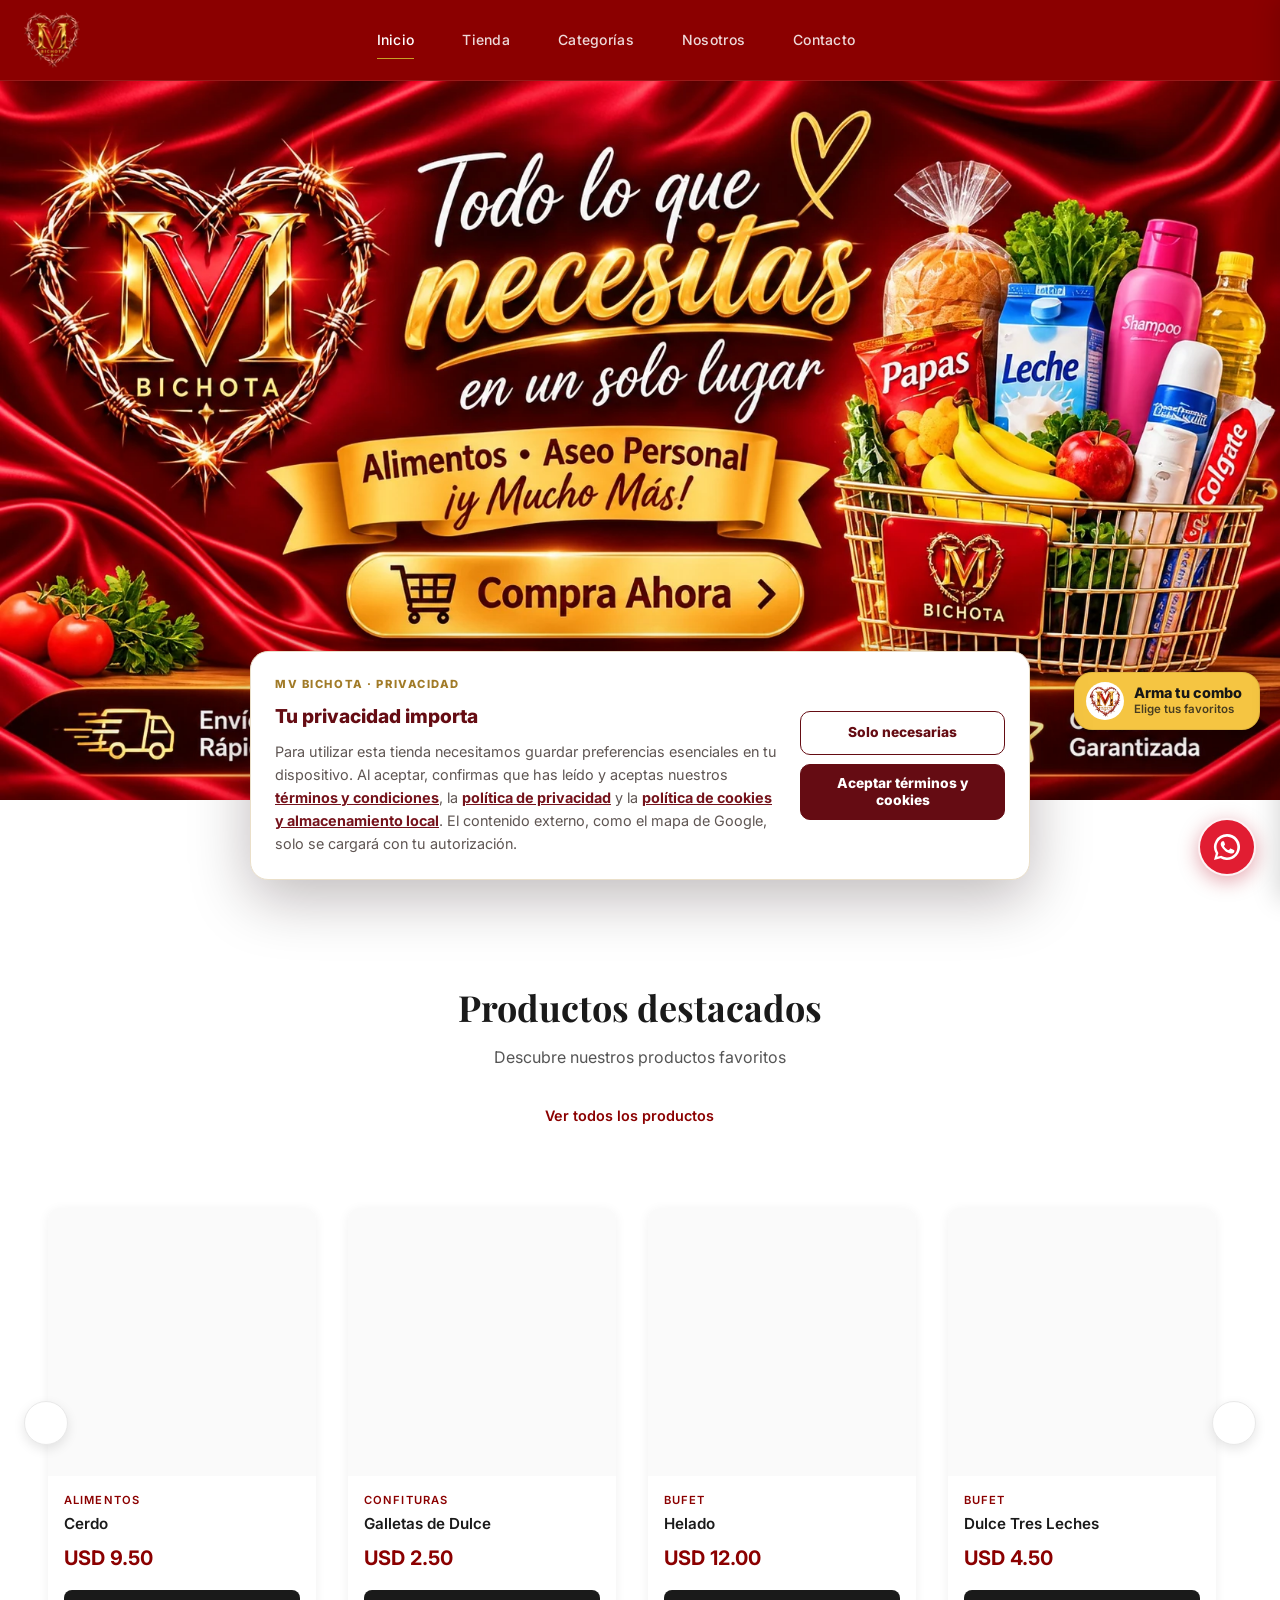
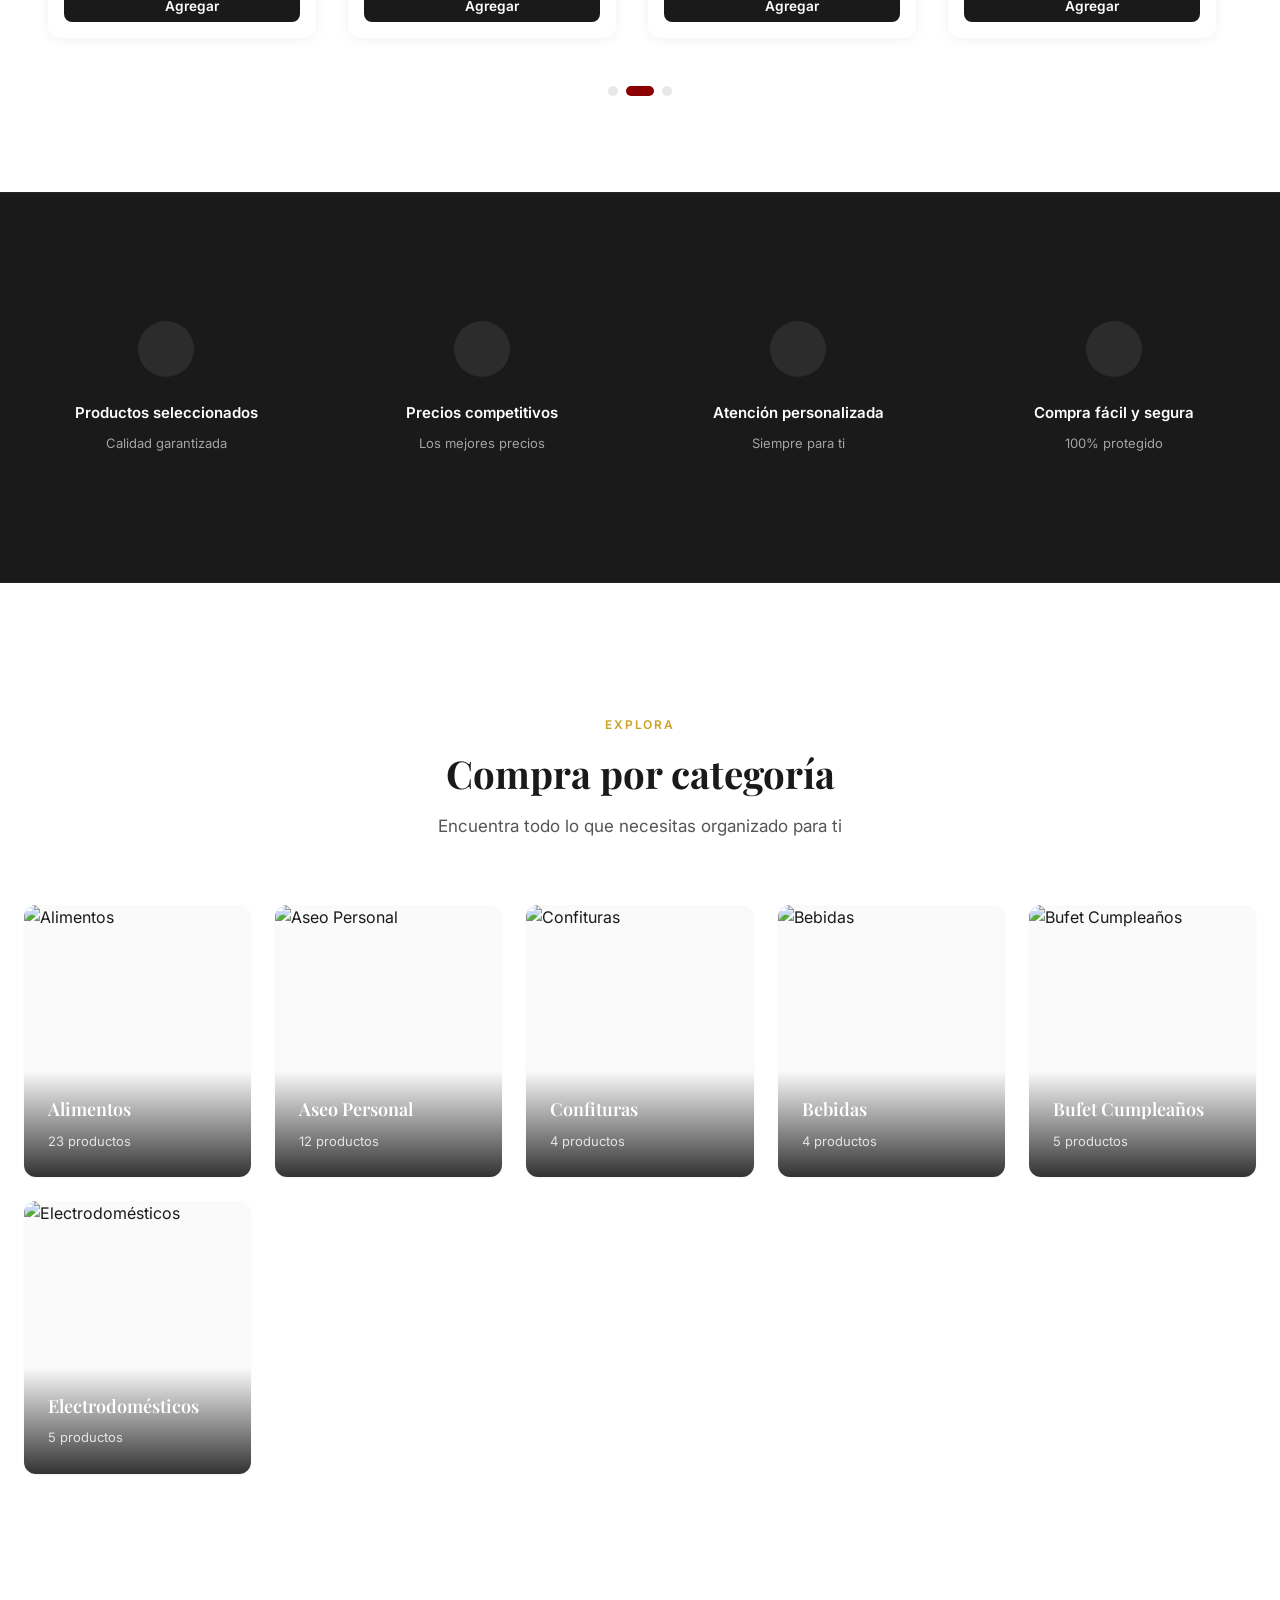
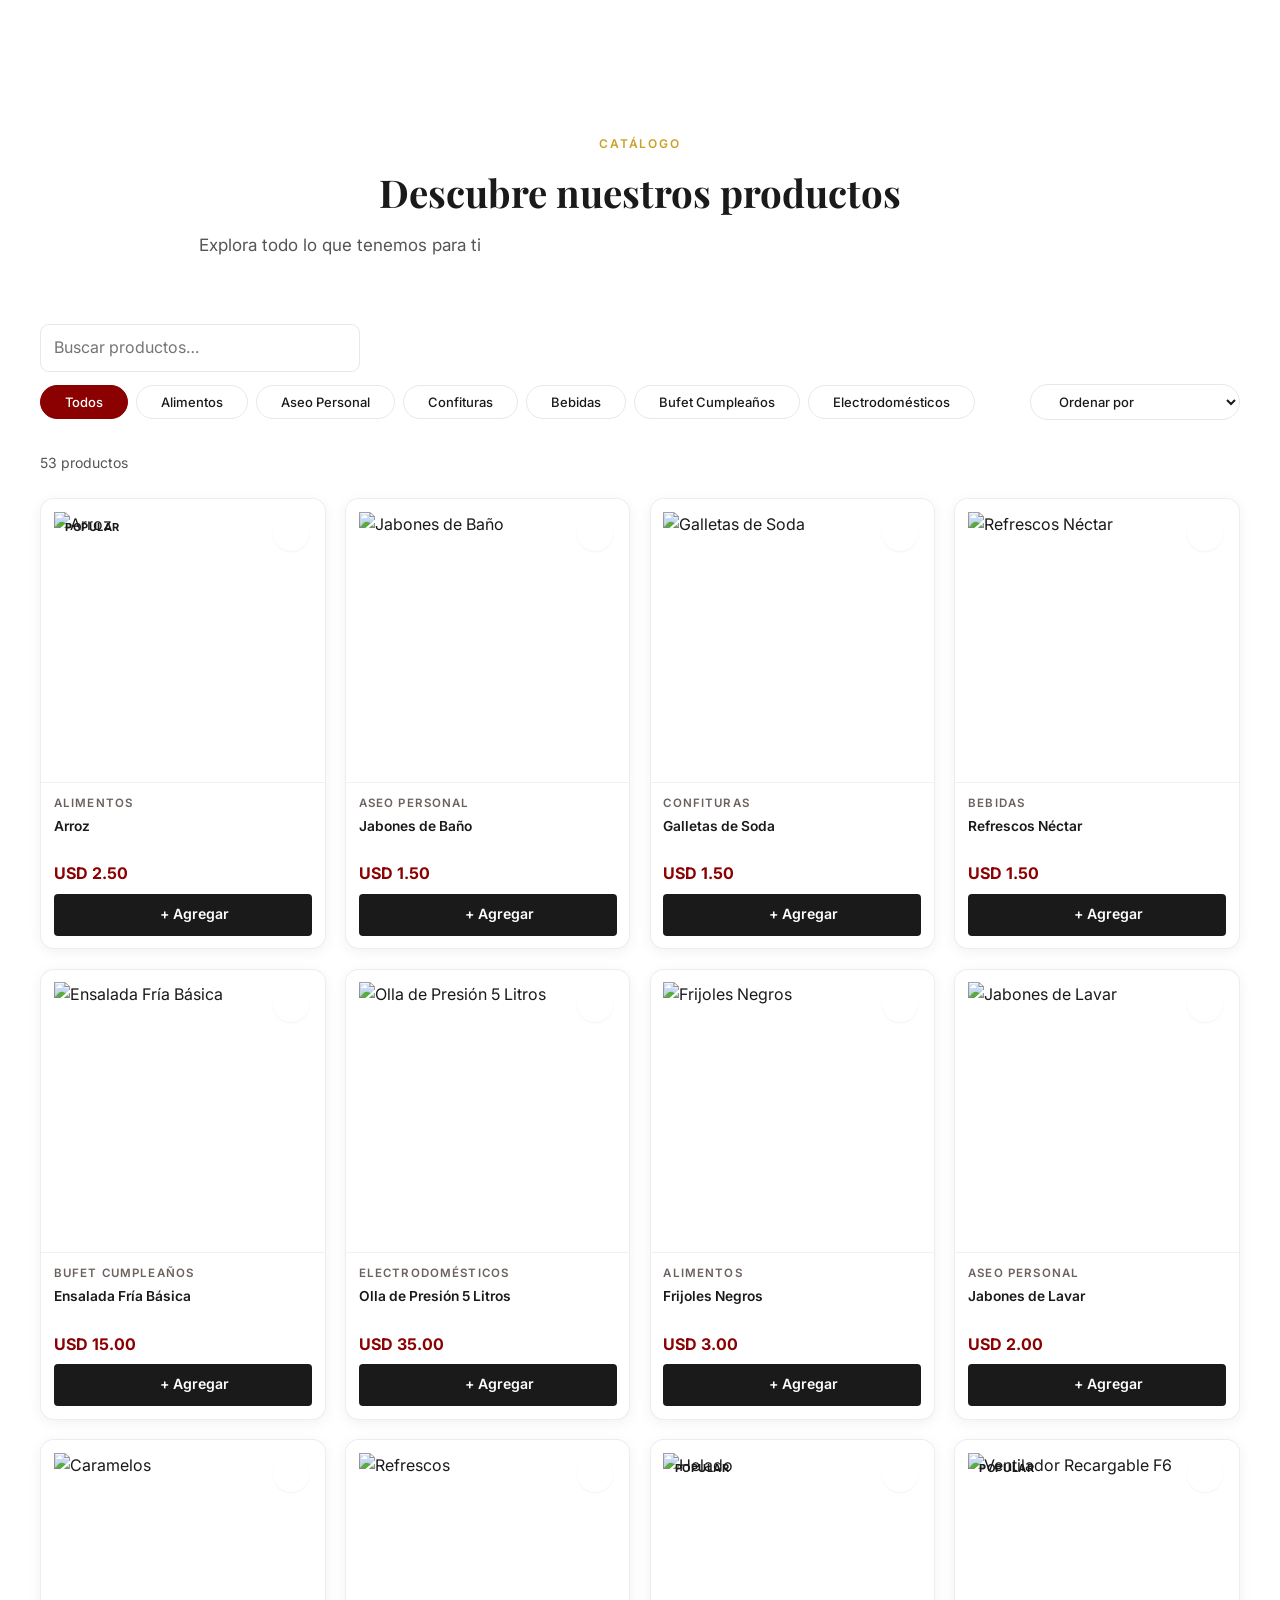
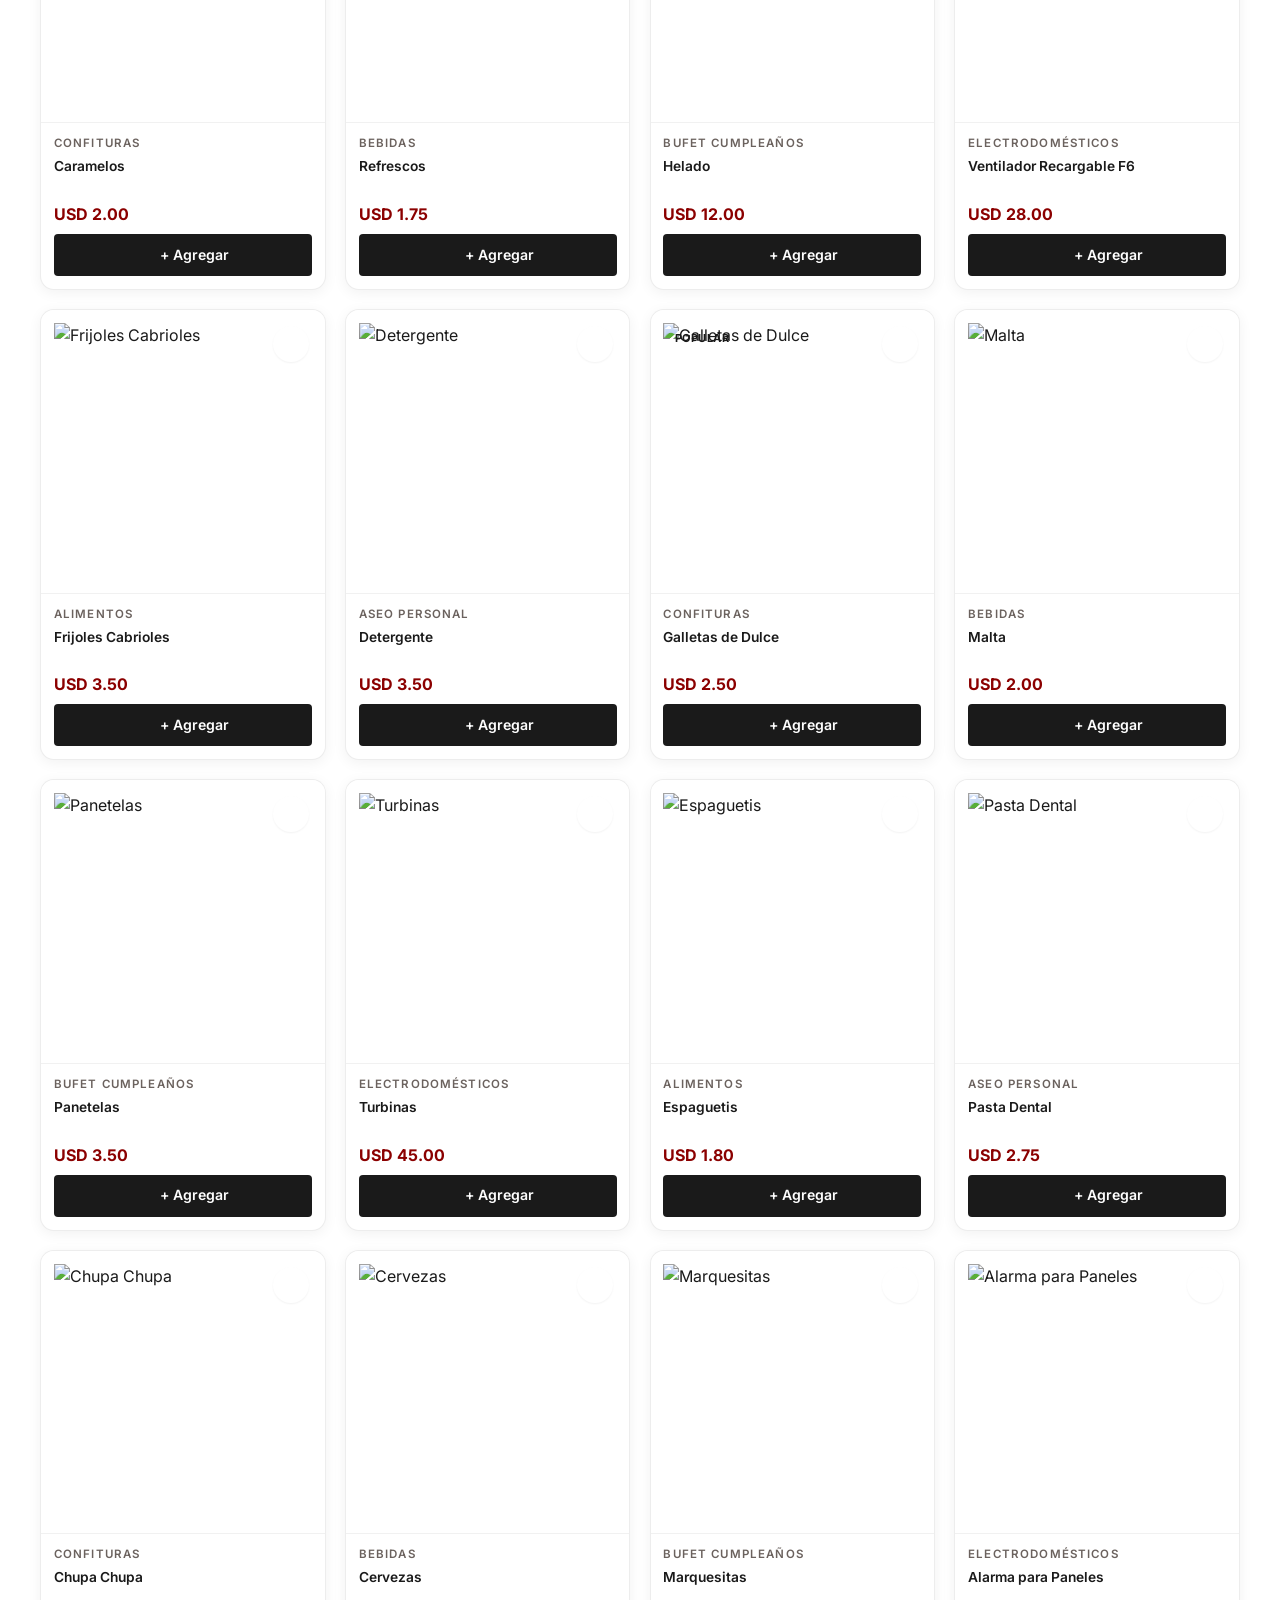
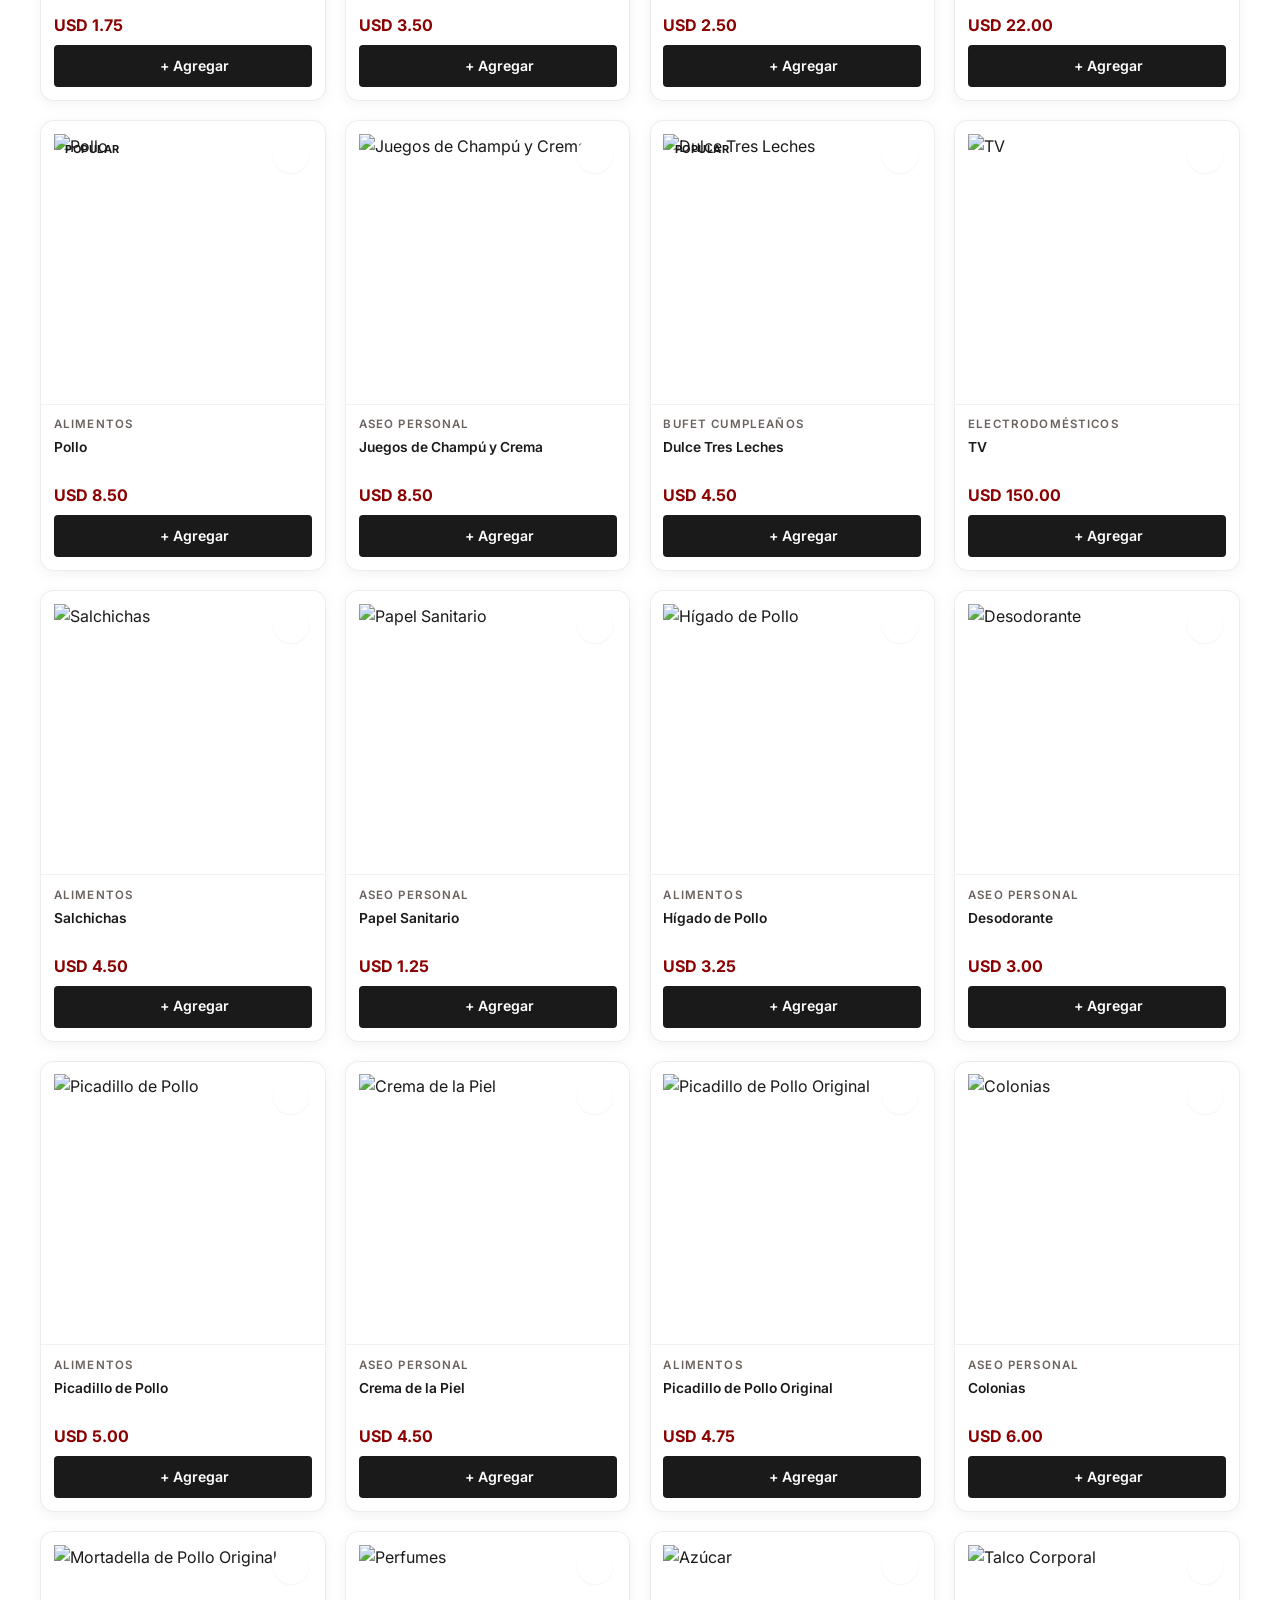
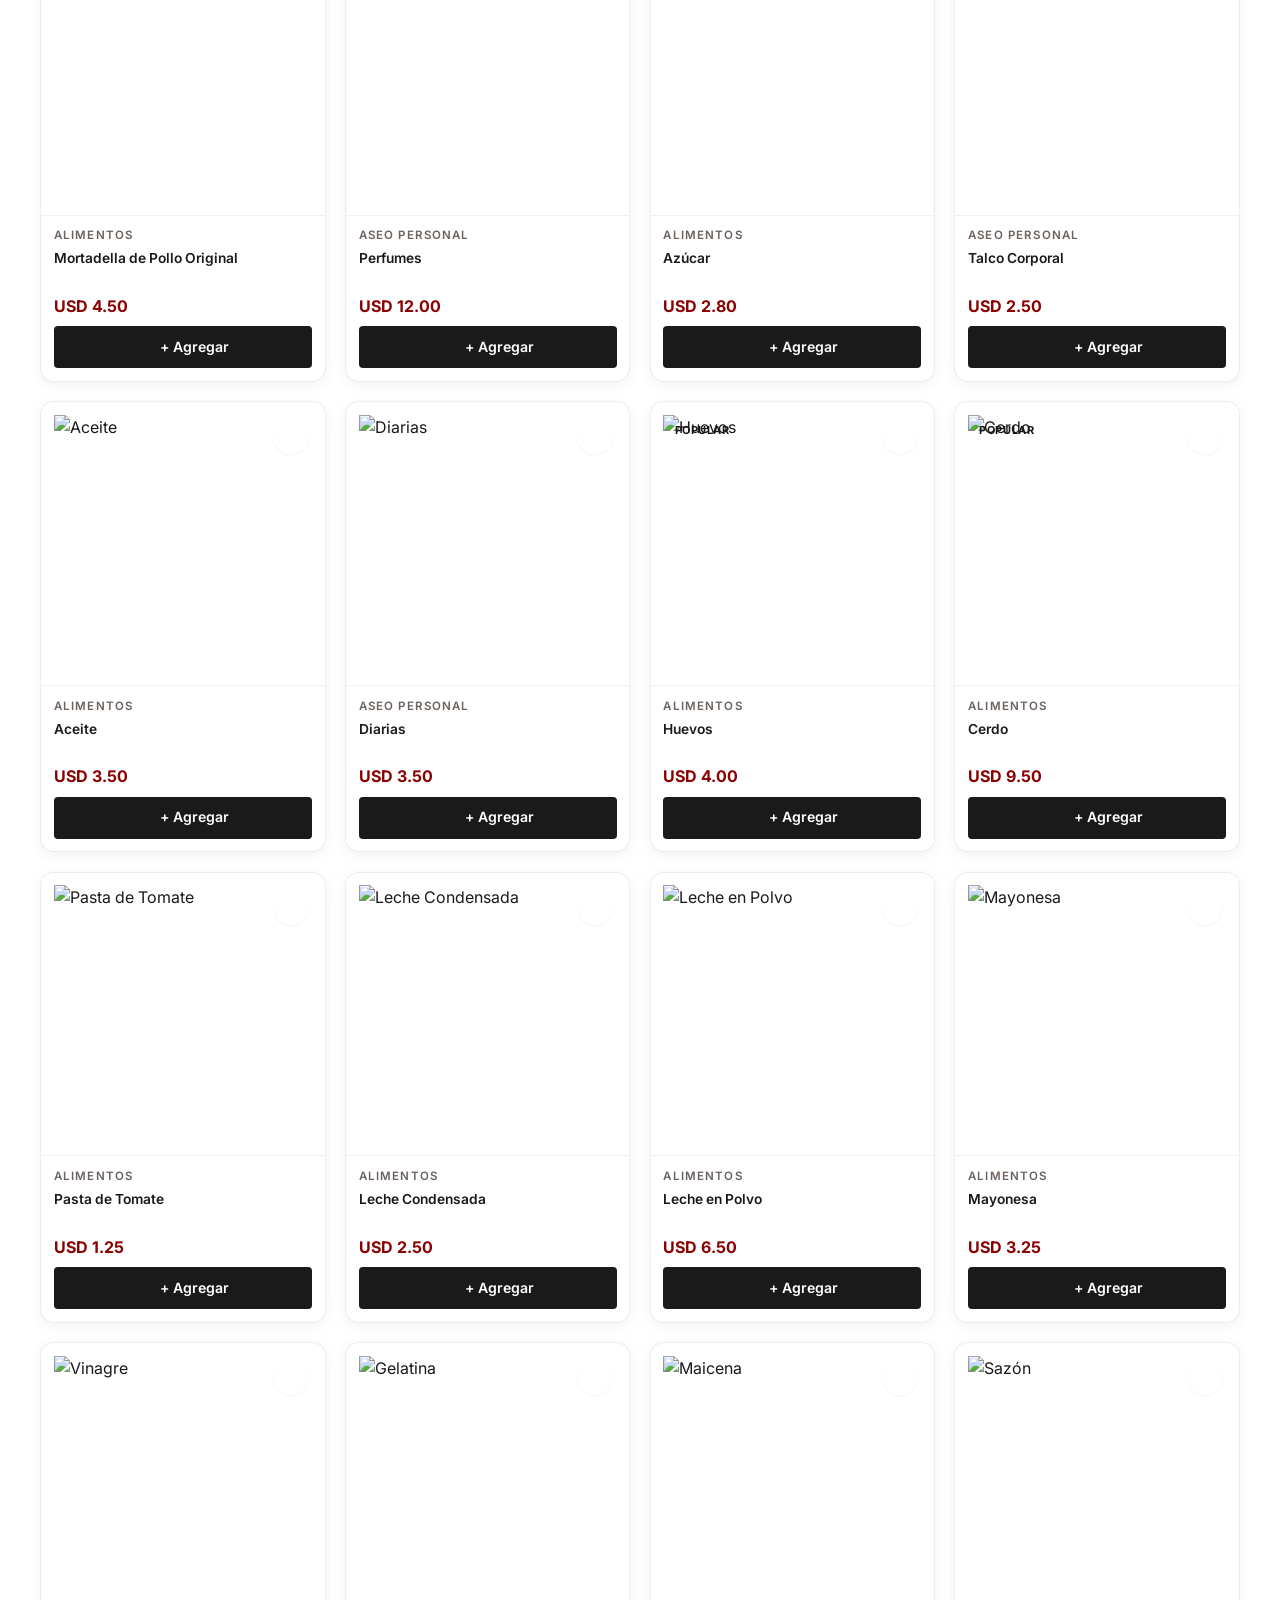
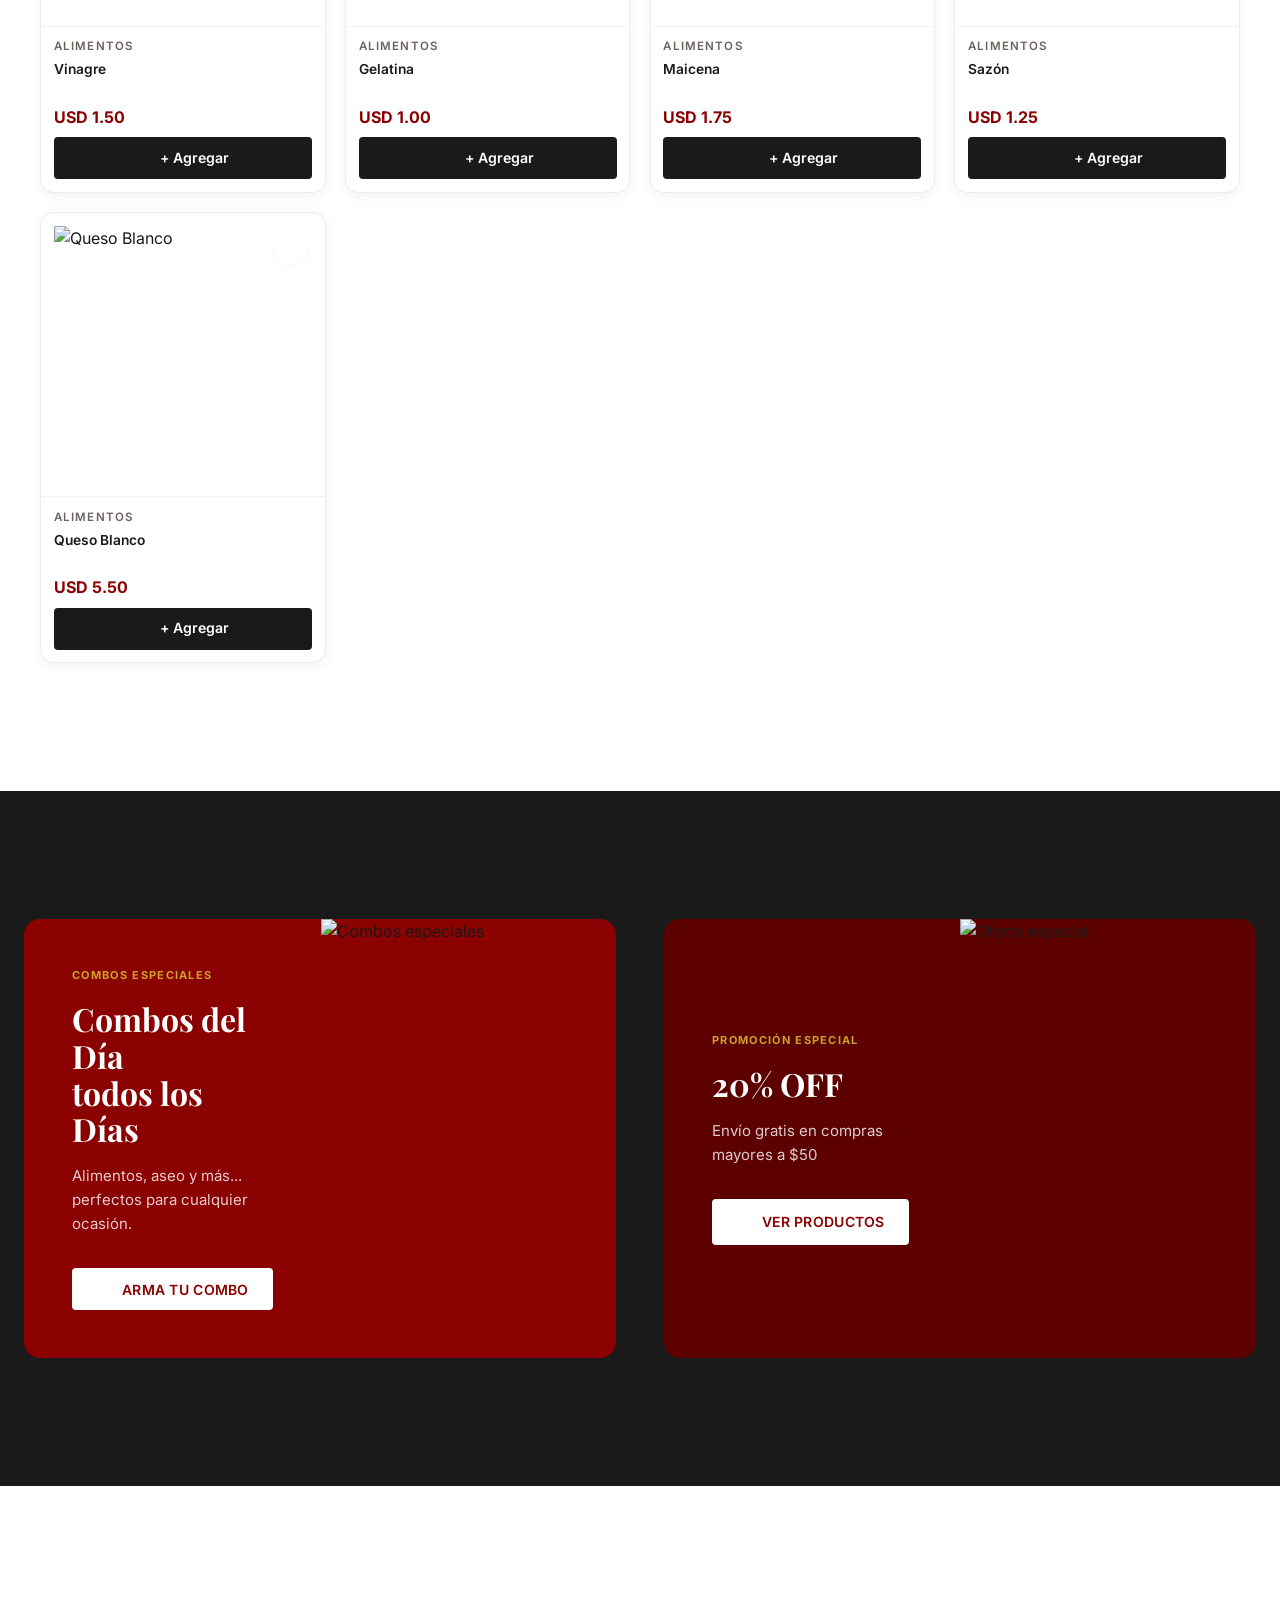
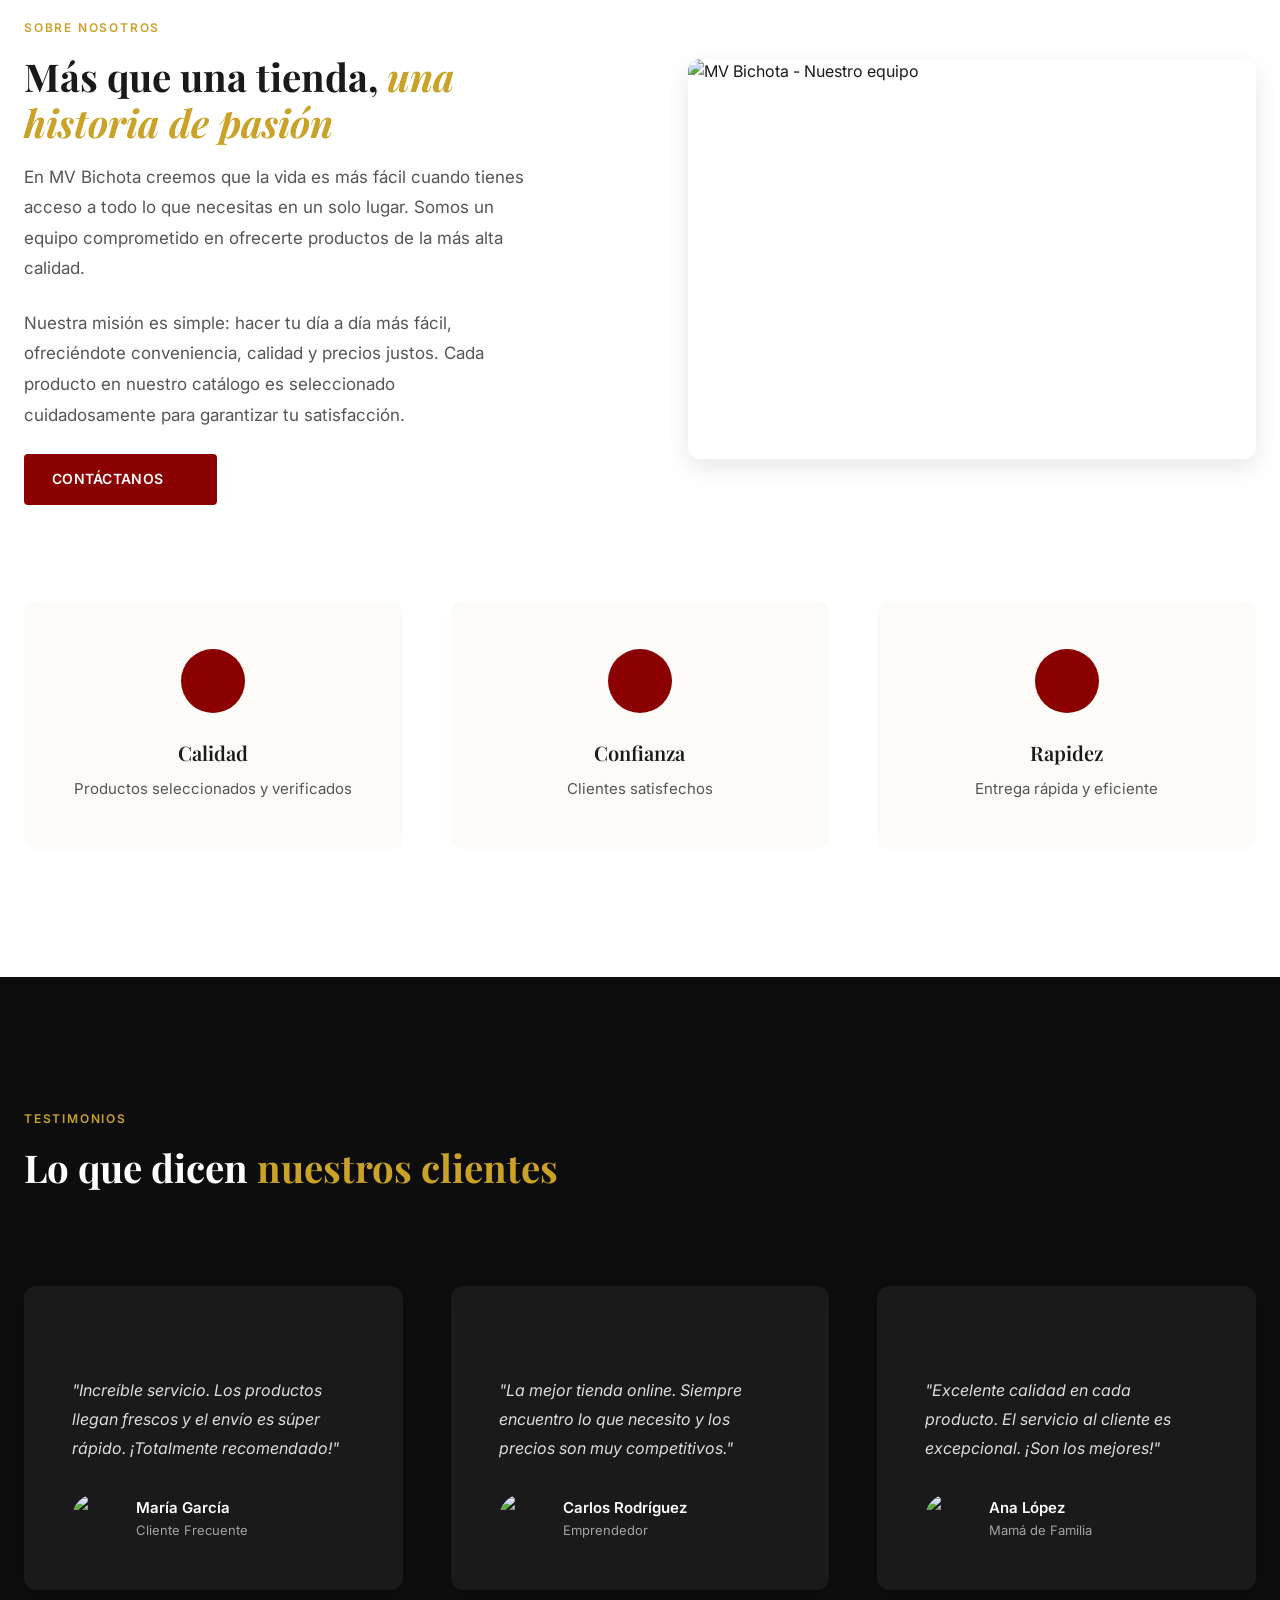
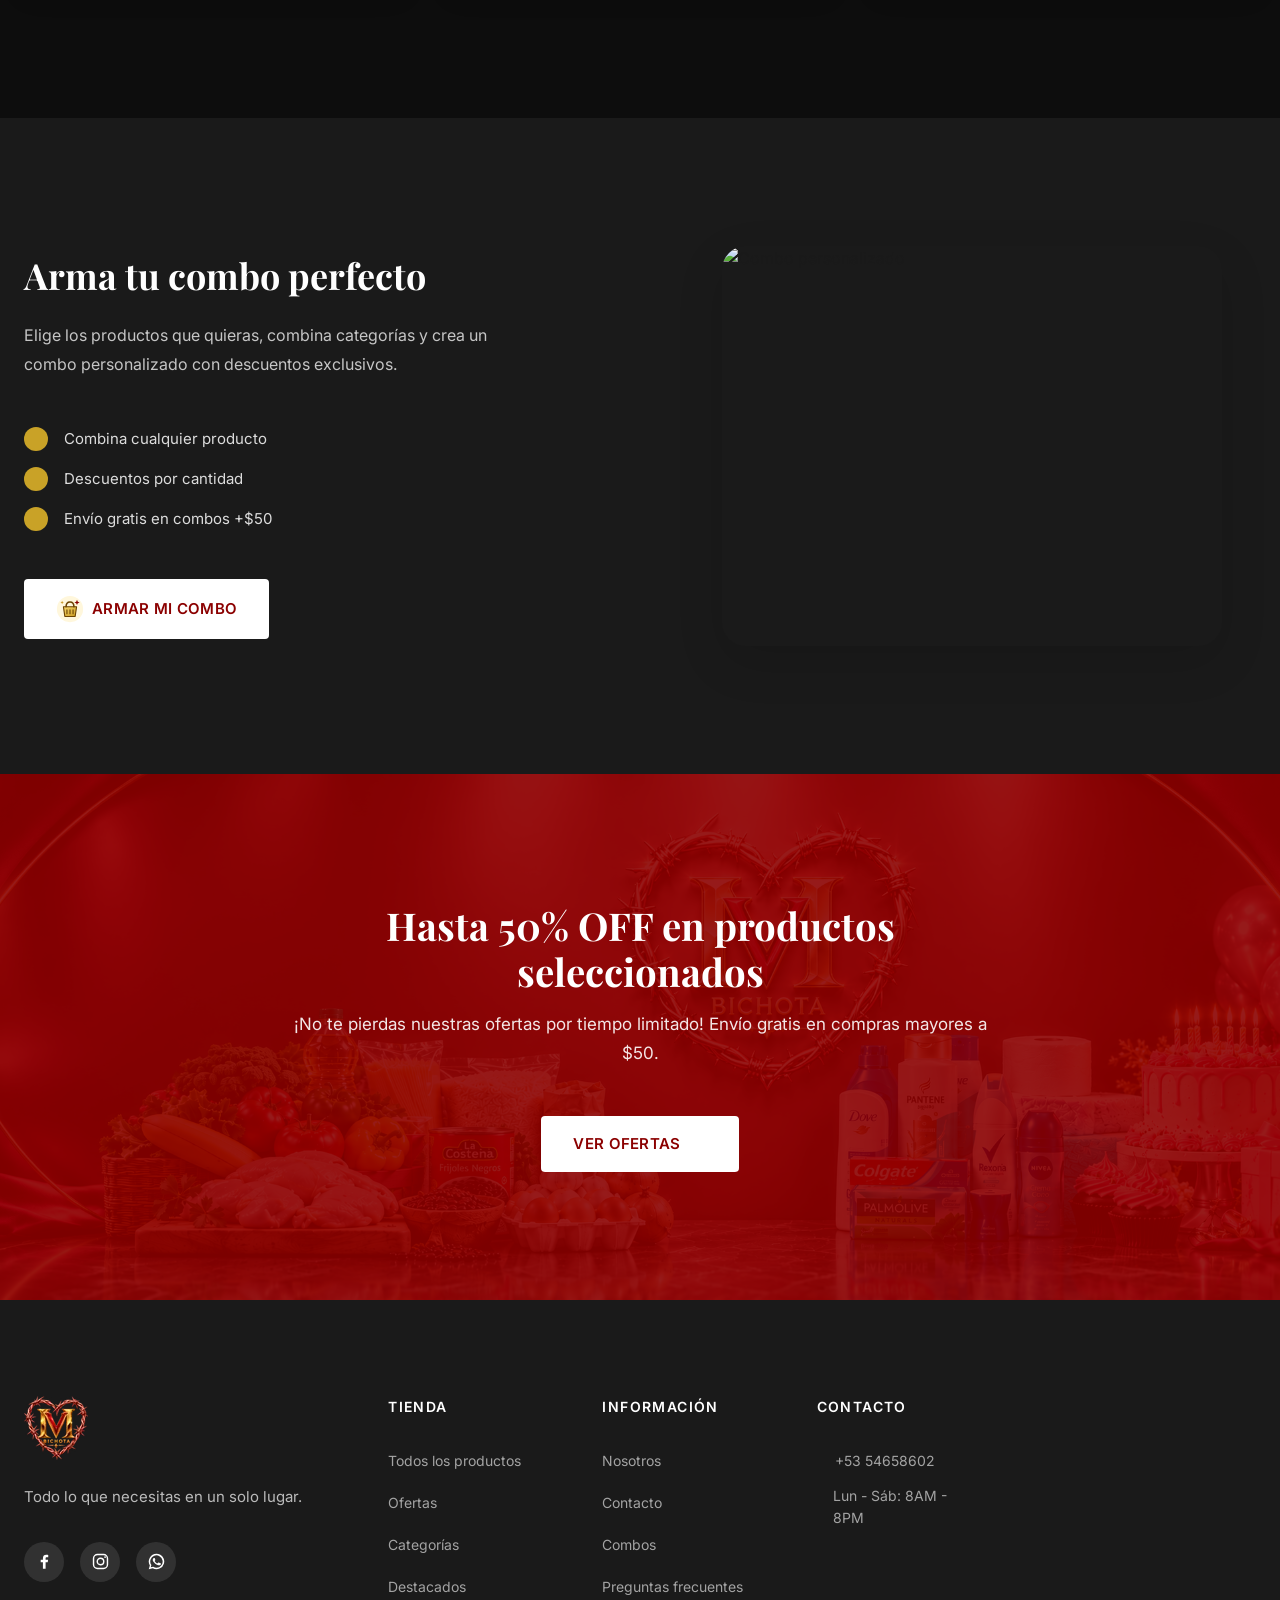
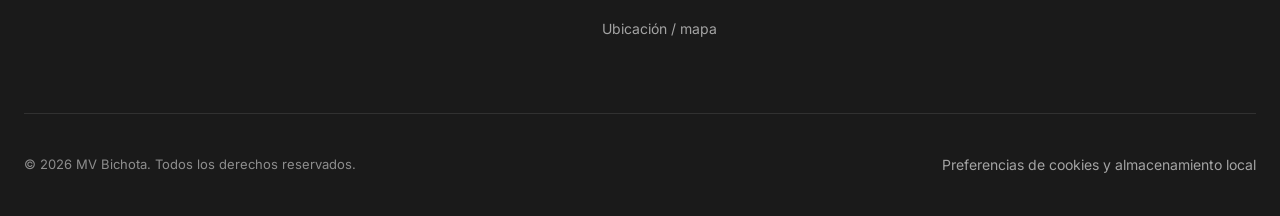
==== commit 2dd9dbad: "Mejorar vista previa al compartir enlace de MV Bichota" ====
--- a/index.html
+++ b/index.html
@@ -14,9 +14,11 @@
     <!-- Open Graph -->
     <meta property="og:type" content="website">
     <meta property="og:title" content="MV Bichota | Tienda online de alimentos, combos y más">
-    <meta property="og:description" content="Compra alimentos, productos de aseo, confituras, bebidas y más. Crea combos personalizados y recibe envío gratis en compras mayores a $50.">
+    <meta property="og:description" content="¡Todo lo que necesitas, en un solo lugar! MV Bichota: tienda online de alimentos, aseo, combos y ofertas. WhatsApp: +53 54658602.">
     <meta property="og:image" content="https://mvbichota-ventas.github.io/MVBichota/assets/images/hero-mv-bichota.webp">
-    <meta property="og:image:alt" content="MV Bichota, tienda online y combos personalizados">
+    <meta property="og:image:alt" content="MV Bichota: ¡Todo lo que necesitas, en un solo lugar! WhatsApp +53 54658602">
+    <meta property="og:image:width" content="1672">
+    <meta property="og:image:height" content="941">
     <meta property="og:url" content="https://mvbichota-ventas.github.io/MVBichota/">
     <meta property="og:locale" content="es_ES">
     <meta property="og:site_name" content="MV Bichota">
@@ -24,9 +26,9 @@
     <!-- Twitter Card -->
     <meta name="twitter:card" content="summary_large_image">
     <meta name="twitter:title" content="MV Bichota | Tienda online de alimentos, combos y más">
-    <meta name="twitter:description" content="Compra alimentos, aseo, confituras y bebidas. Crea tu combo personalizado y disfruta envío gratis en compras mayores a $50.">
+    <meta name="twitter:description" content="¡Todo lo que necesitas, en un solo lugar! Compra en MV Bichota y contáctanos por WhatsApp: +53 54658602.">
     <meta name="twitter:image" content="https://mvbichota-ventas.github.io/MVBichota/assets/images/hero-mv-bichota.webp">
-    <meta name="twitter:image:alt" content="MV Bichota, tienda online y combos personalizados">
+    <meta name="twitter:image:alt" content="MV Bichota: ¡Todo lo que necesitas, en un solo lugar! WhatsApp +53 54658602">
 
     <!-- Datos estructurados: tienda -->
     <script type="application/ld+json">
--- a/css/styles.css
+++ b/css/styles.css
@@ -2816,3 +2816,30 @@
   .combo-cta__description,.promo-banner__text { font-size:.9rem; }
   .promo-banner__title { font-size:1.48rem; }
 }
+
+
+/* Consentimiento legal y cookies MV Bichota */
+.cookie-consent[hidden]{display:none!important}
+.cookie-consent:not([hidden]){
+  position:fixed!important;z-index:2147483000!important;left:20px!important;right:20px!important;bottom:20px!important;
+  width:min(780px,calc(100% - 40px))!important;margin:0 auto!important;padding:24px!important;
+  display:flex!important;align-items:center!important;gap:22px!important;
+  color:#302525!important;background:#fff!important;border:1px solid #eadfc9!important;border-radius:18px!important;
+  box-shadow:0 18px 60px rgba(25,8,10,.28)!important;font-family:inherit!important;
+}
+.cookie-consent__copy{flex:1 1 auto!important;min-width:0!important}
+.cookie-consent__eyebrow{display:block!important;margin-bottom:7px!important;color:#a17b28!important;font-size:.7rem!important;font-weight:800!important;letter-spacing:.14em!important}
+.cookie-consent__copy strong{display:block!important;margin:0 0 8px!important;color:#650c13!important;font-size:1.2rem!important;font-weight:800!important}
+.cookie-consent__copy p{margin:0!important;color:#5f5653!important;font-size:.9rem!important;line-height:1.6!important}
+.cookie-consent__copy a{color:#75121b!important;text-decoration:underline!important;font-weight:700!important}
+.cookie-consent__actions{display:flex!important;flex:0 0 205px!important;flex-direction:column!important;gap:9px!important}
+.cookie-consent__button{display:flex!important;justify-content:center!important;align-items:center!important;width:100%!important;min-height:44px!important;padding:10px 13px!important;border:1px solid #650c13!important;border-radius:10px!important;background:#650c13!important;color:#fff!important;font-size:.86rem!important;font-weight:800!important;line-height:1.25!important;cursor:pointer!important}
+.cookie-consent__button--secondary{background:#fff!important;color:#650c13!important}
+@media(max-width:680px){
+ .cookie-consent:not([hidden]){left:10px!important;right:10px!important;bottom:10px!important;width:calc(100% - 20px)!important;
+  display:block!important;padding:18px!important;border-radius:16px!important;max-height:min(82vh,620px)!important;overflow-y:auto!important}
+ .cookie-consent__copy strong{font-size:1.1rem!important}
+ .cookie-consent__copy p{font-size:.86rem!important}
+ .cookie-consent__actions{display:grid!important;grid-template-columns:1fr!important;width:100%!important;margin-top:15px!important}
+ .cookie-consent__button{min-height:46px!important}
+}
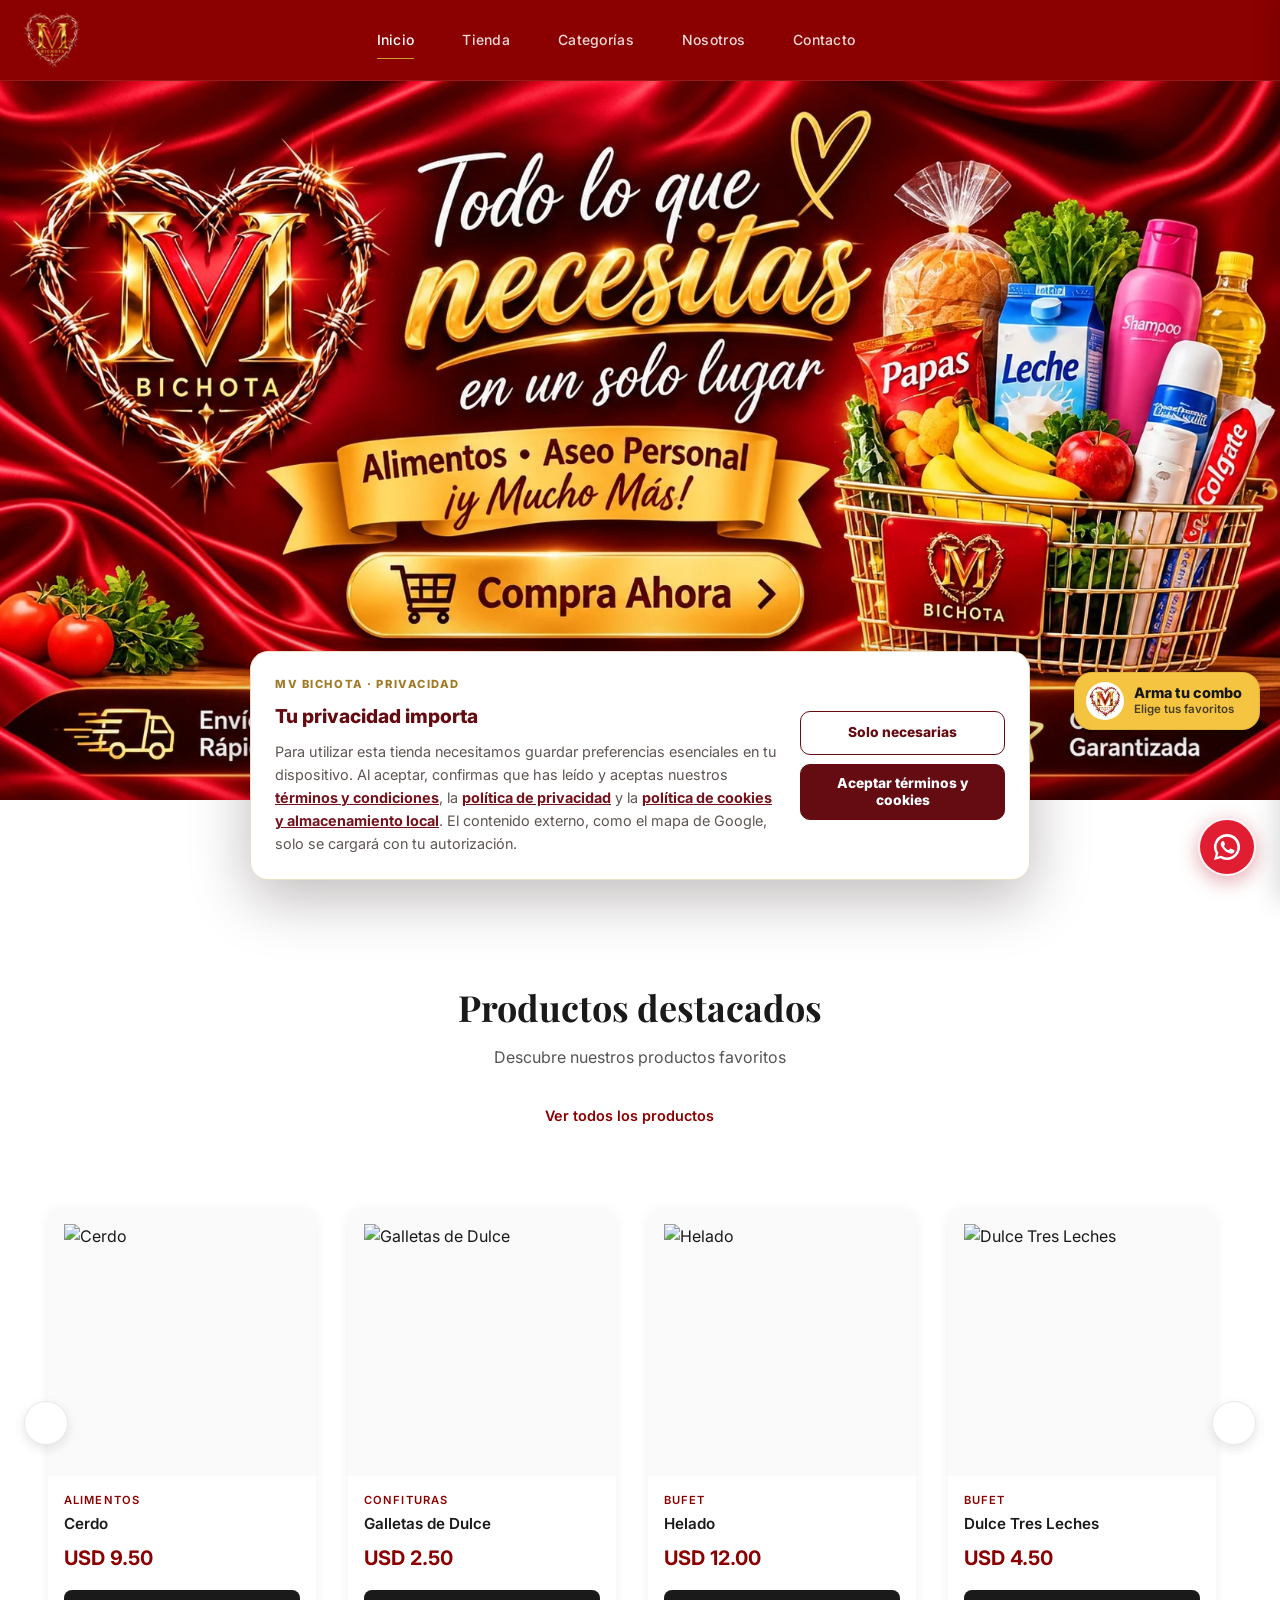
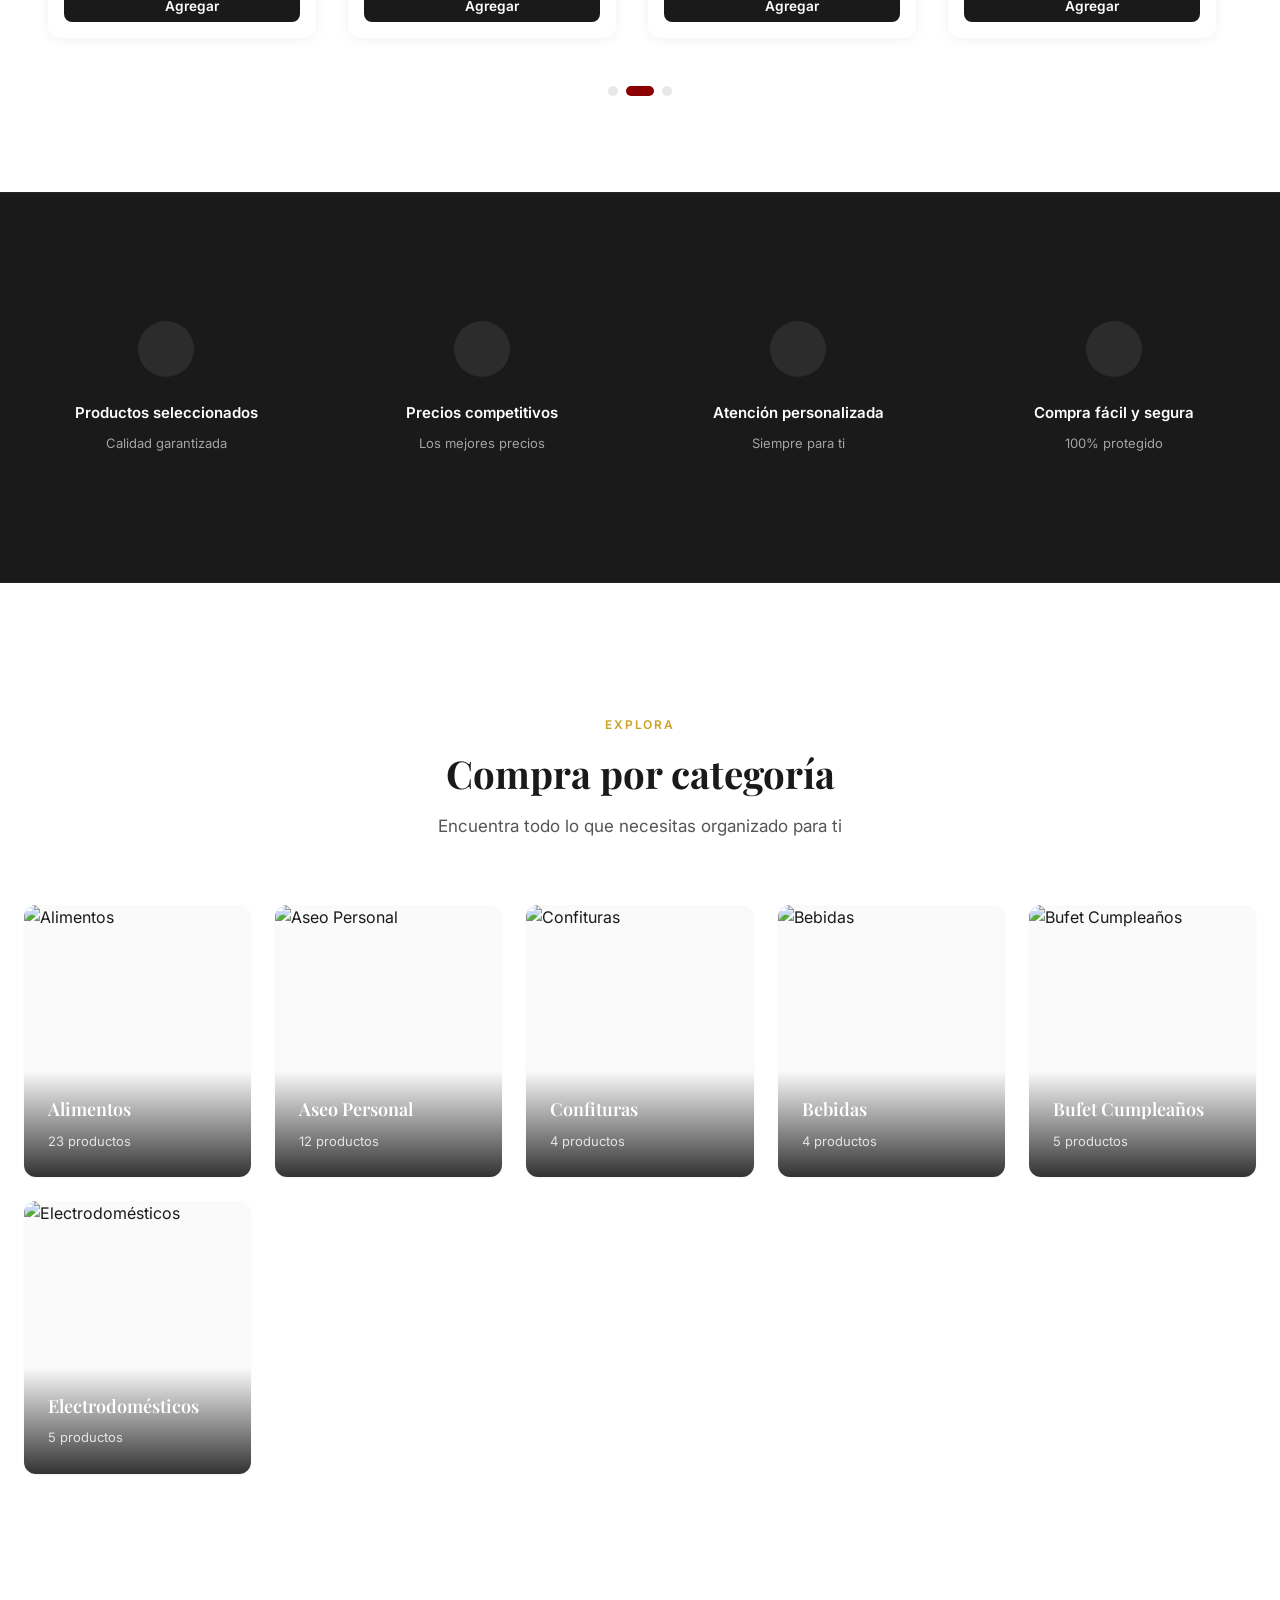
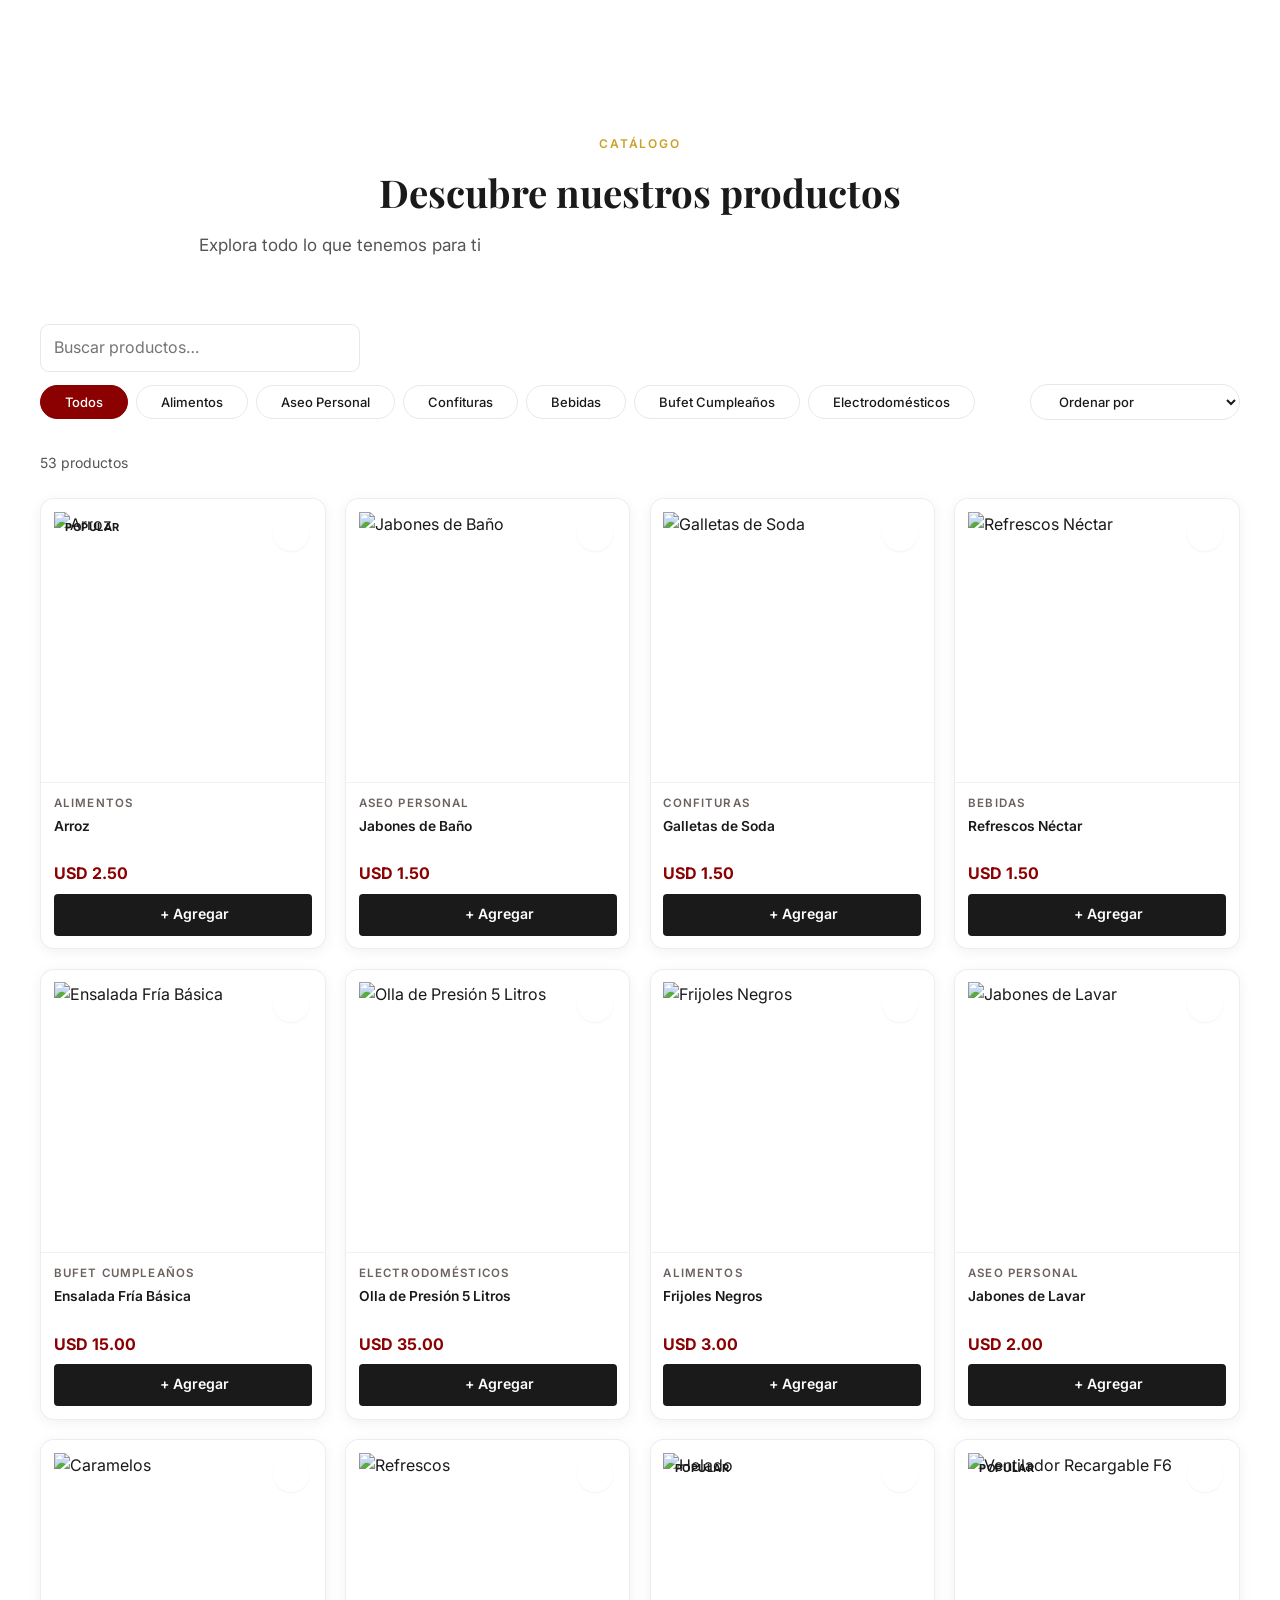
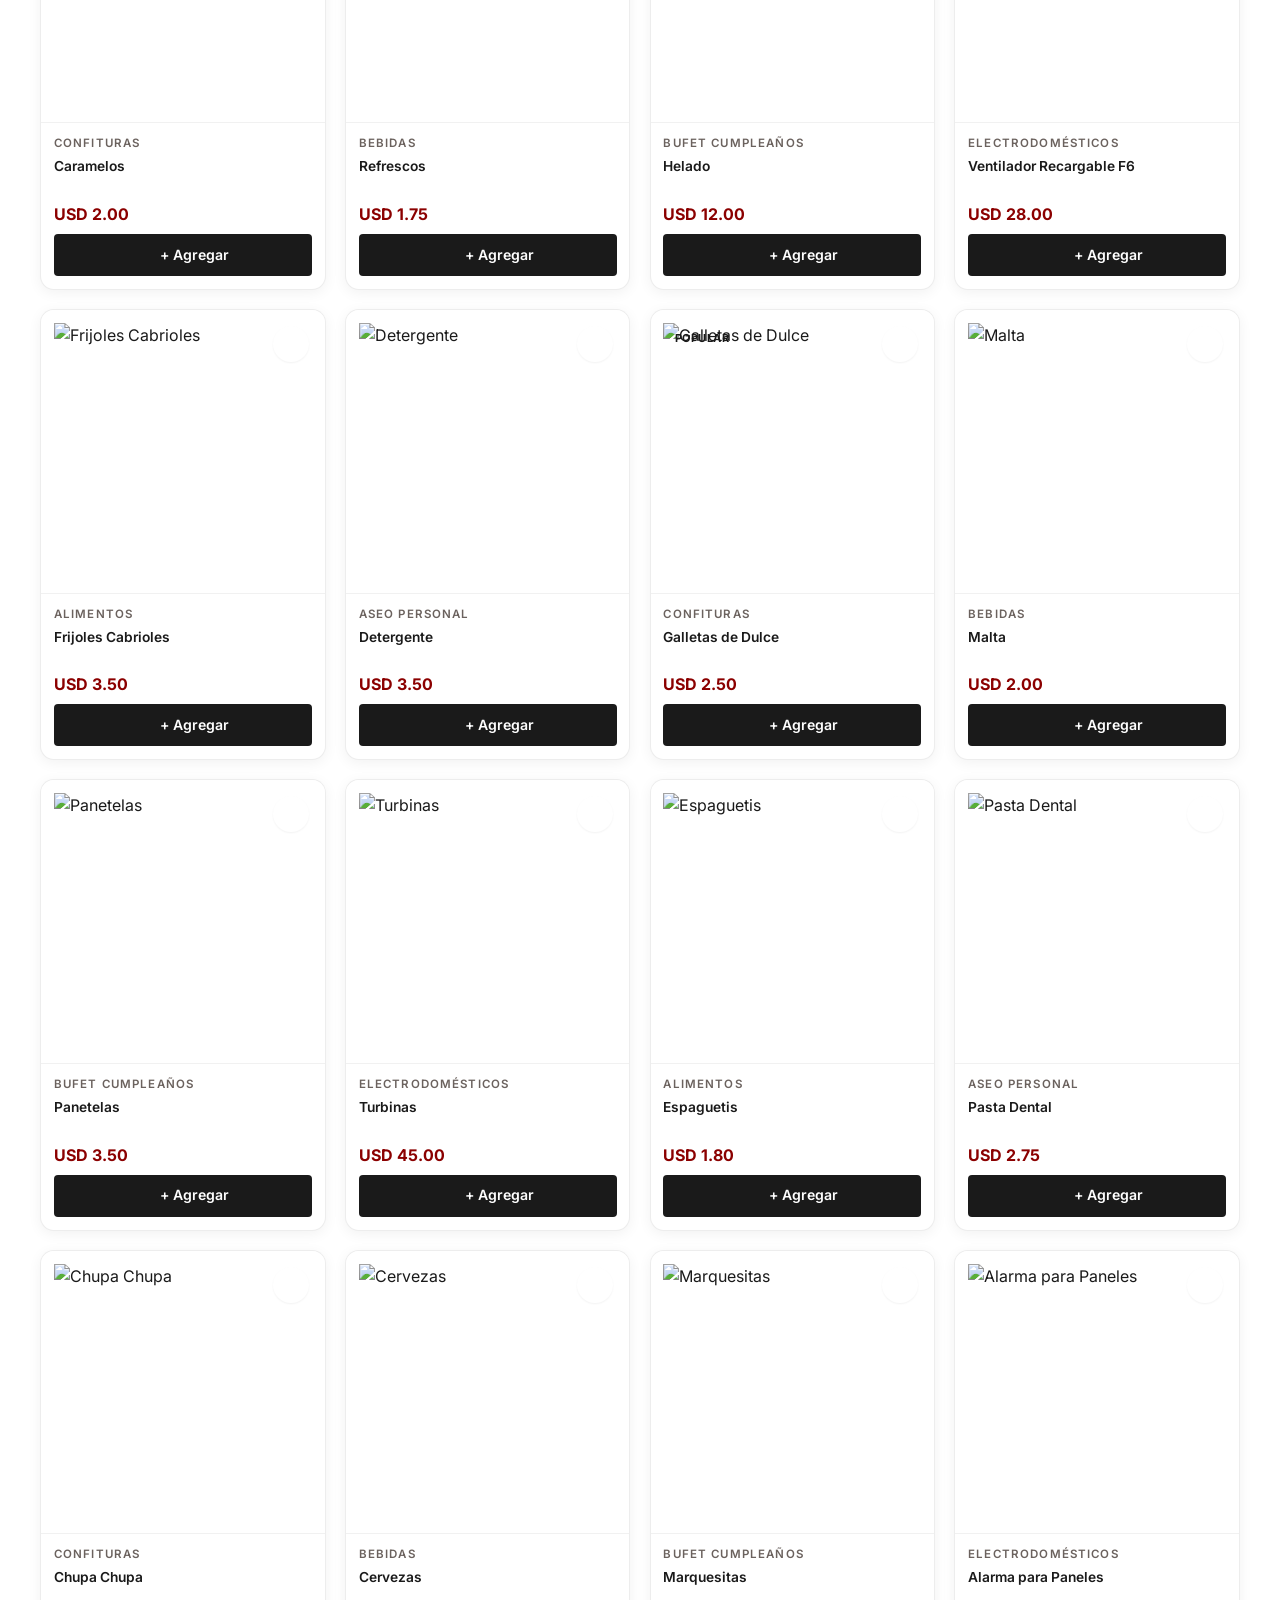
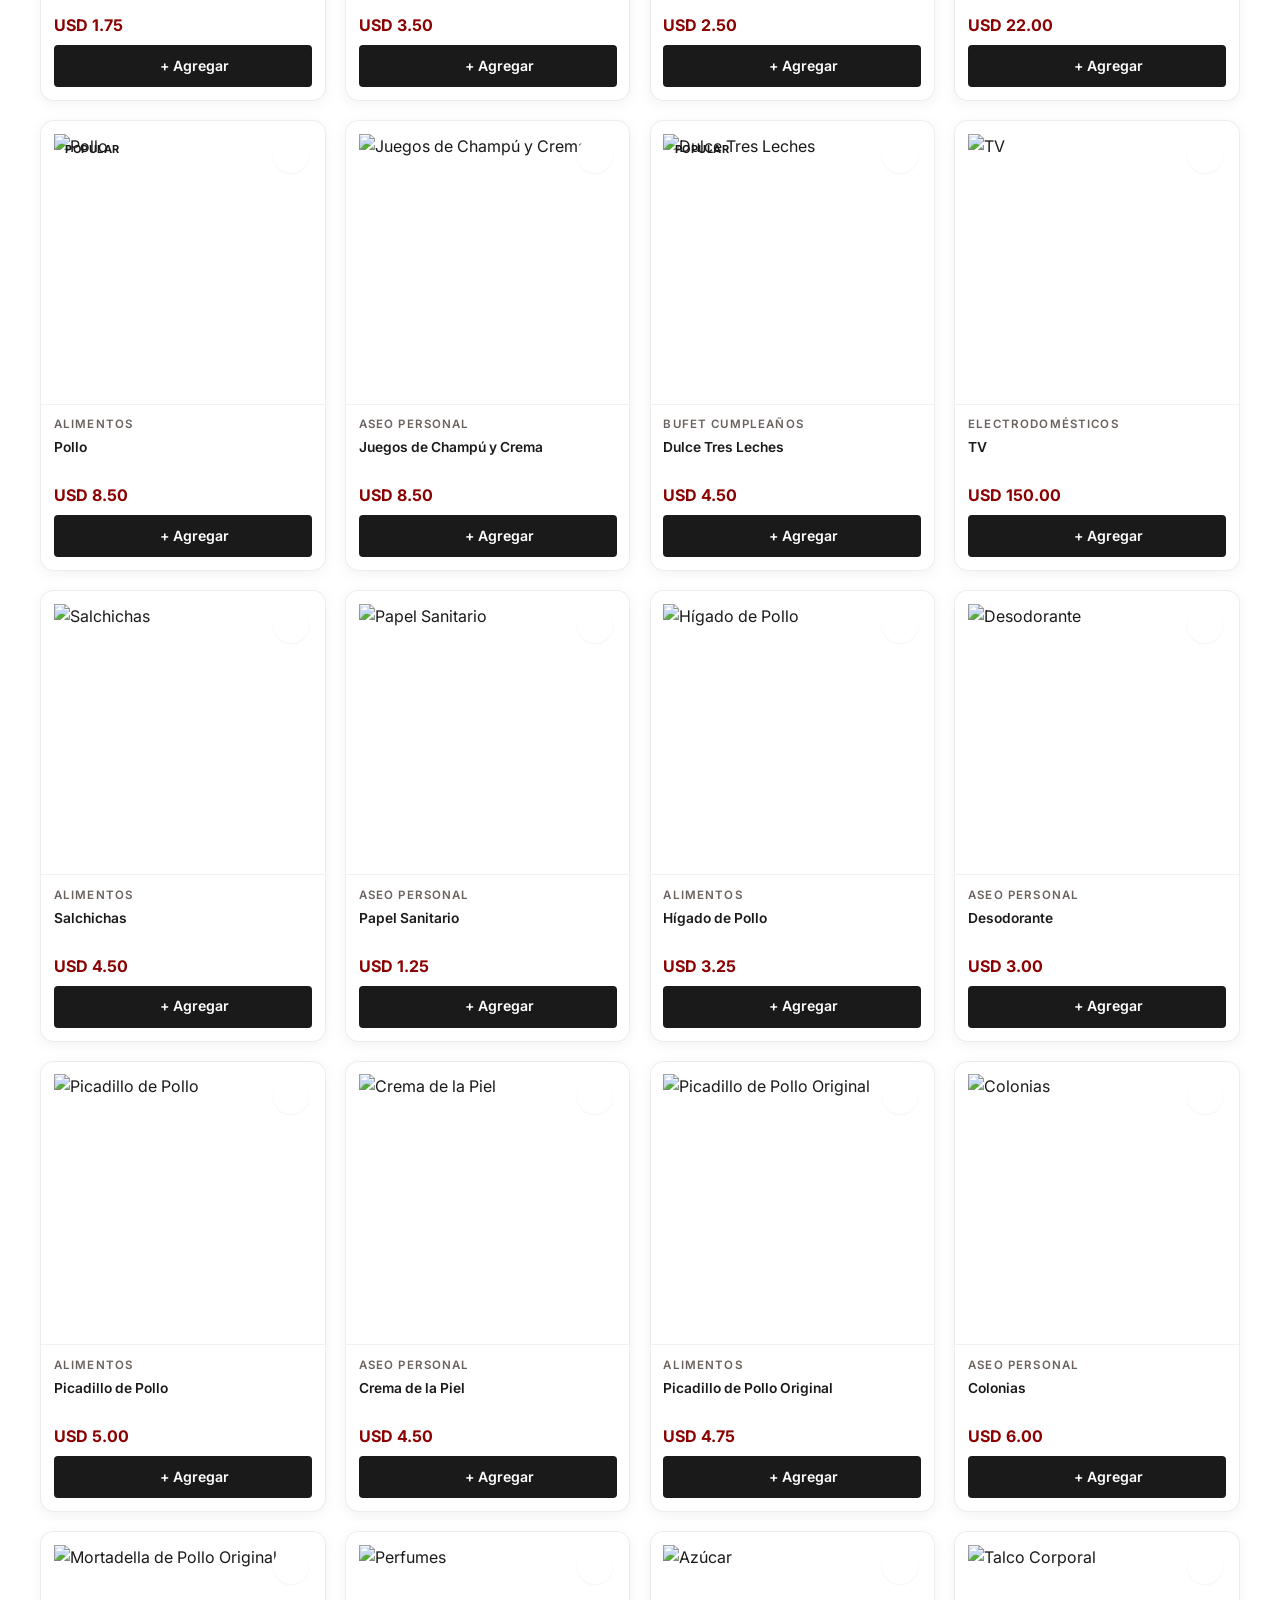
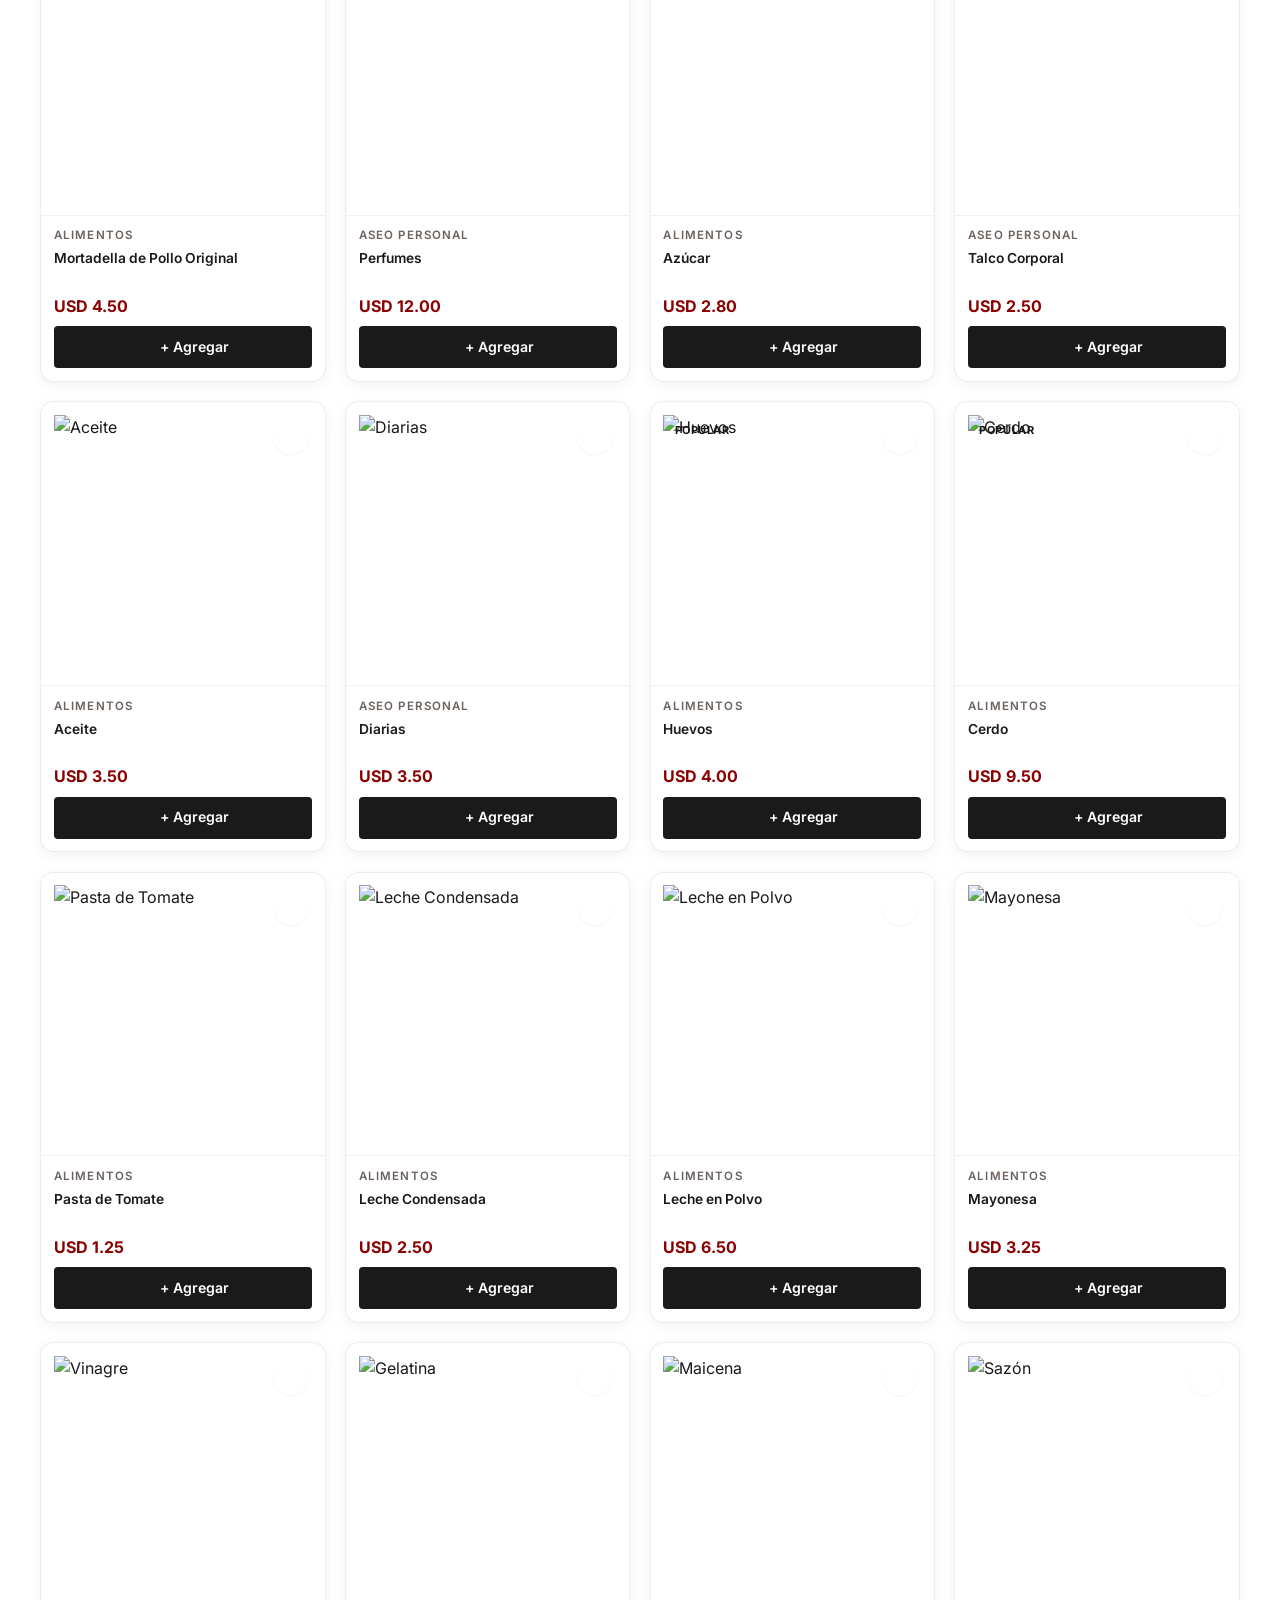
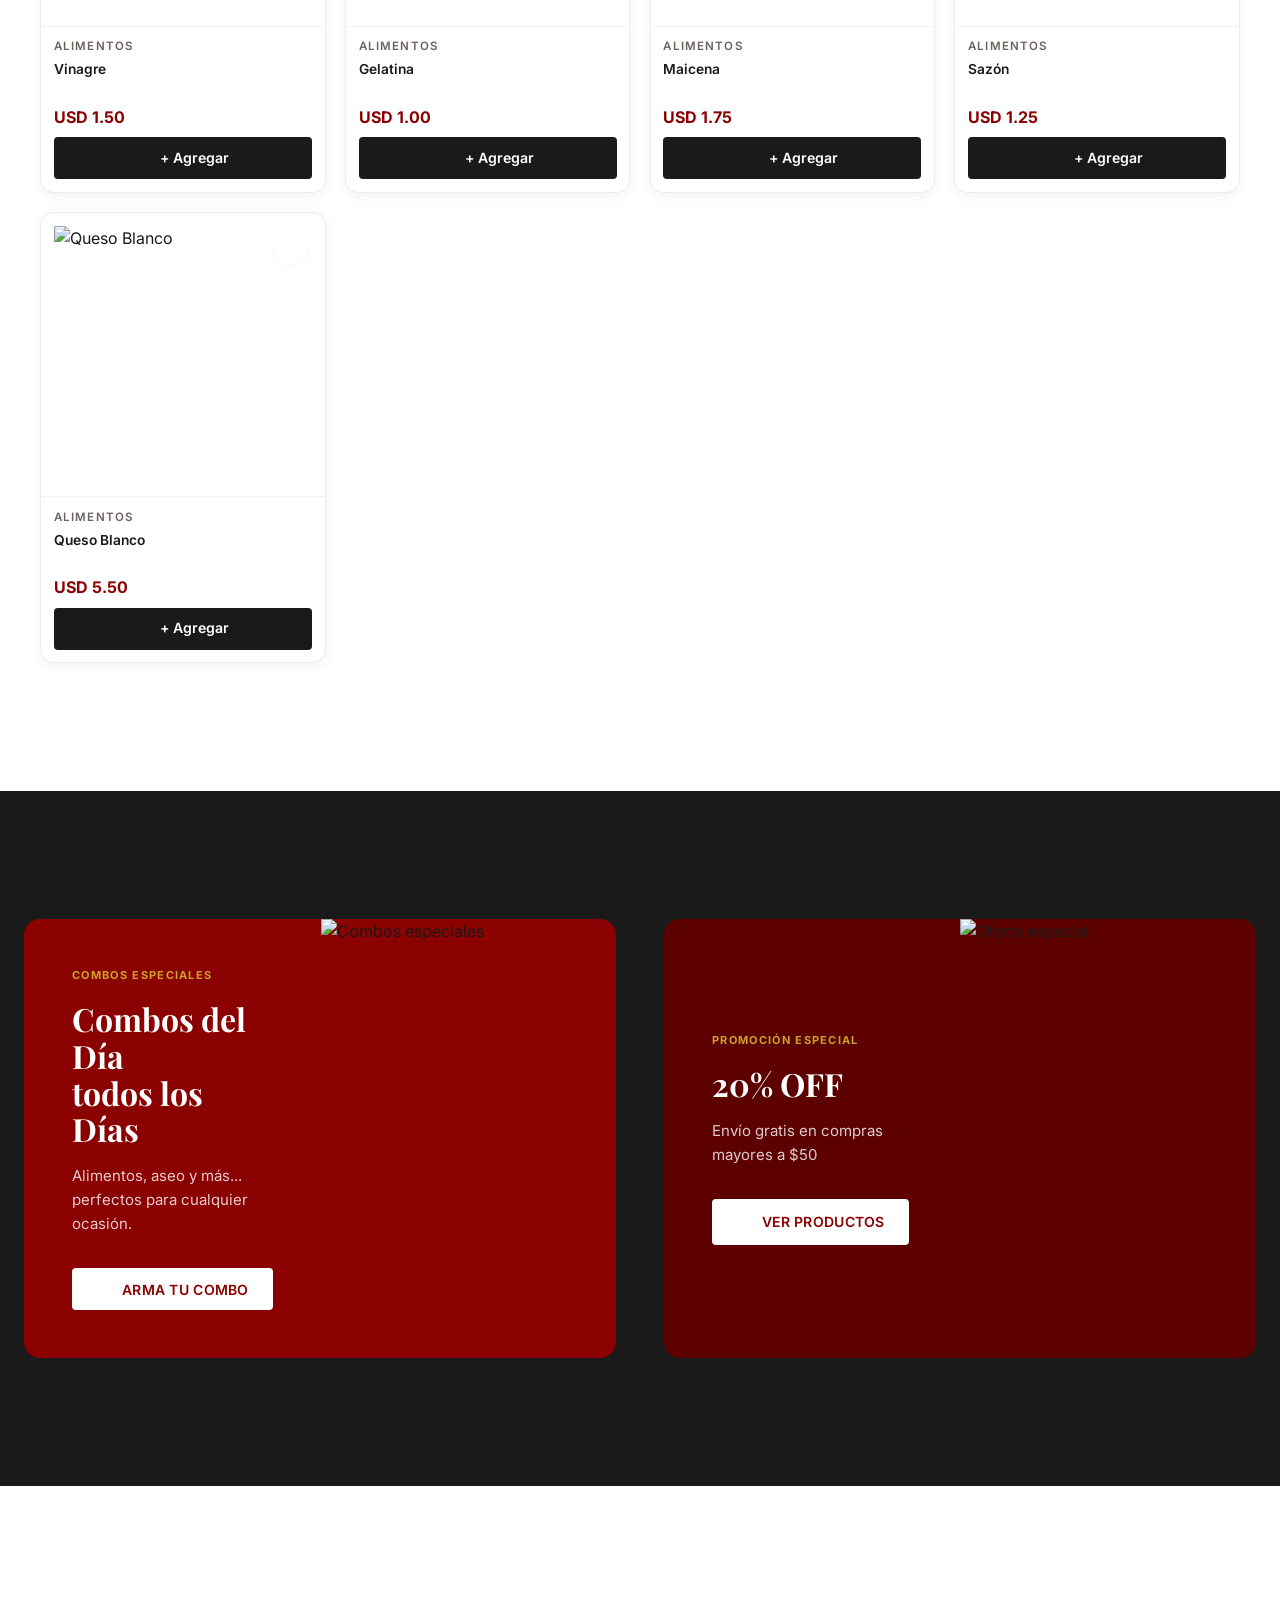
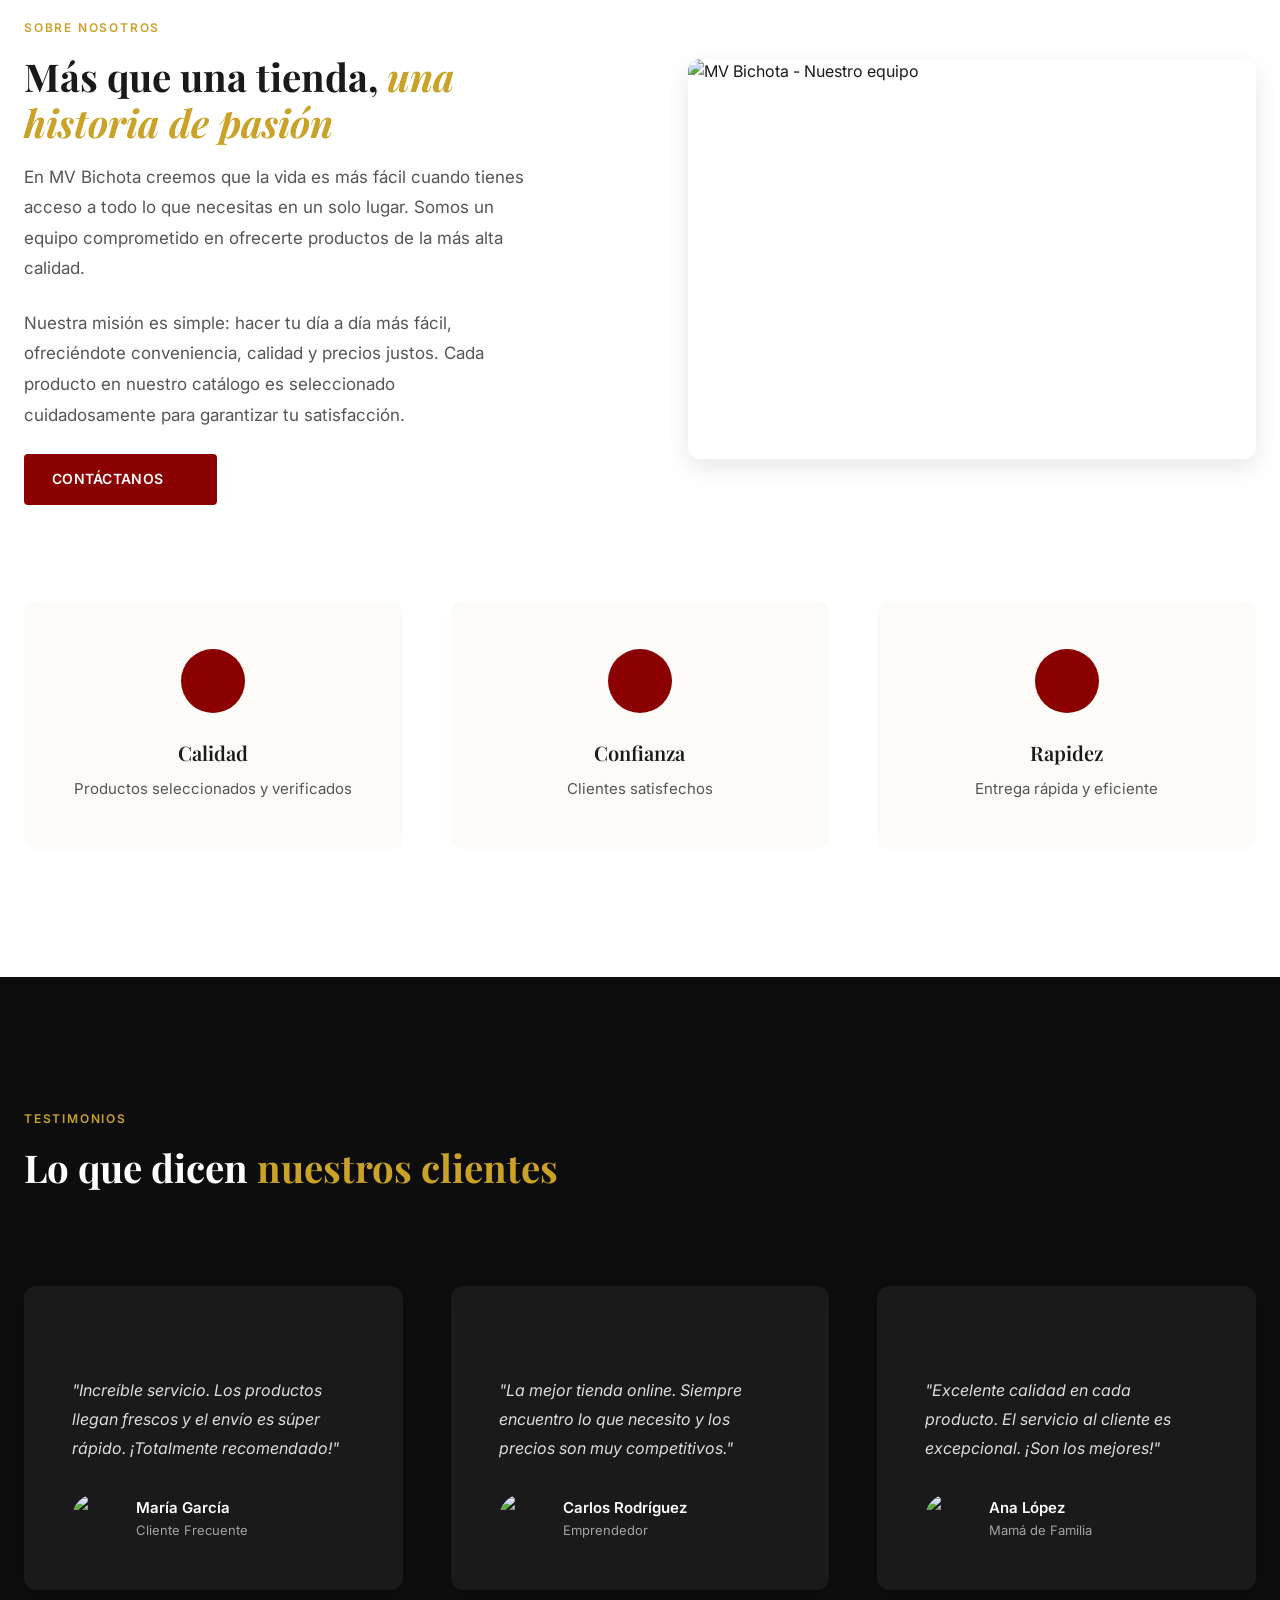
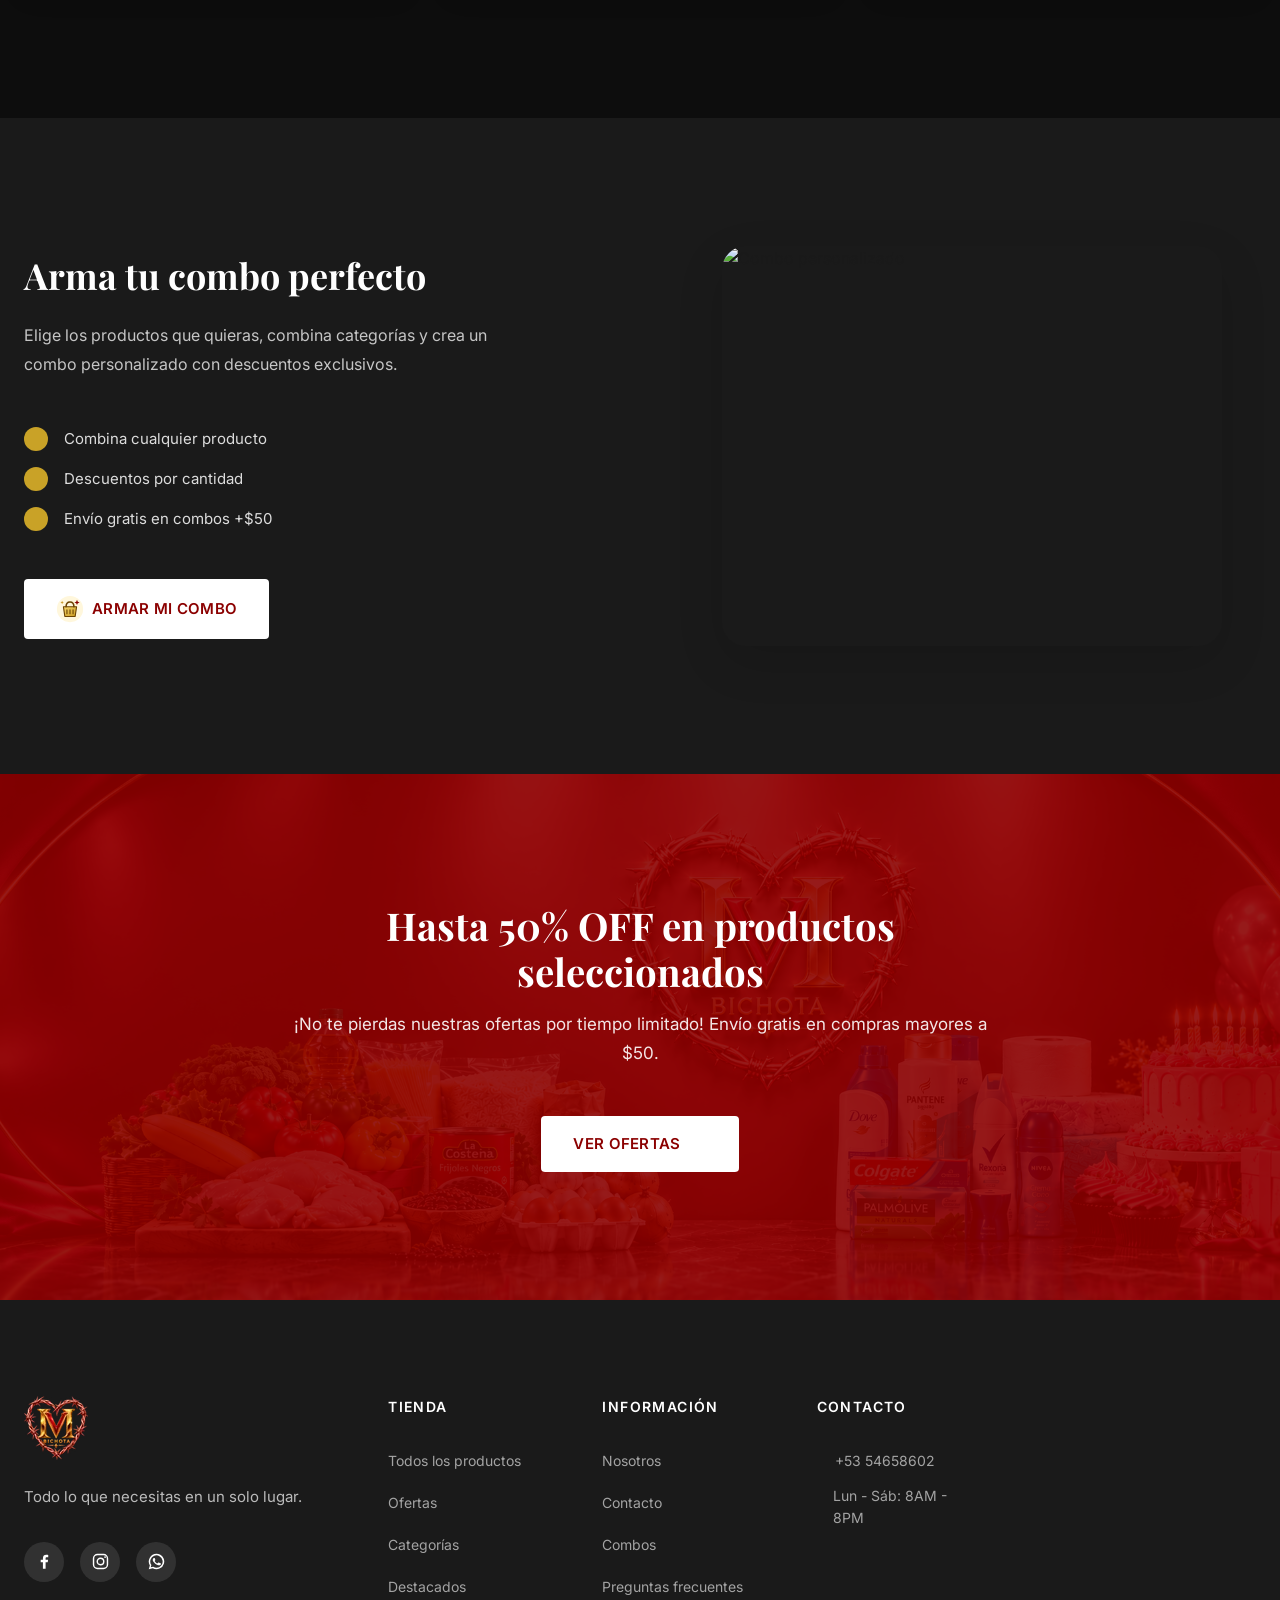
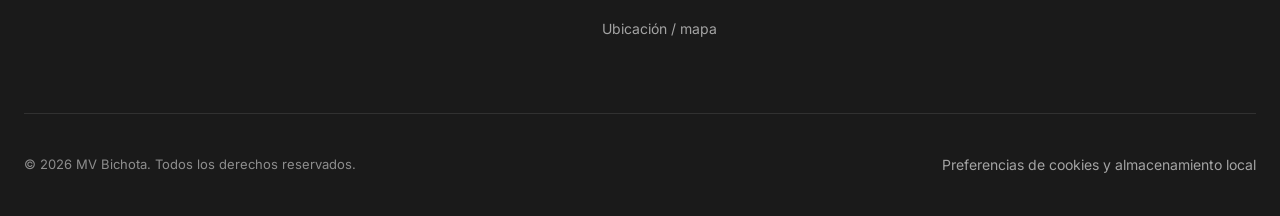
==== commit e784fb8b: "Fix WhatsApp social preview image" ====
--- a/index.html
+++ b/index.html
@@ -15,10 +15,11 @@
     <meta property="og:type" content="website">
     <meta property="og:title" content="MV Bichota | Tienda online de alimentos, combos y más">
     <meta property="og:description" content="¡Todo lo que necesitas, en un solo lugar! MV Bichota: tienda online de alimentos, aseo, combos y ofertas. WhatsApp: +53 54658602.">
-    <meta property="og:image" content="https://mvbichota-ventas.github.io/MVBichota/assets/images/hero-mv-bichota.webp">
+    <meta property="og:image" content="https://mvbichota-ventas.github.io/MVBichota/assets/images/mv-bichota-whatsapp.jpg.jpeg">
+    <meta property="og:image:type" content="image/jpeg">
     <meta property="og:image:alt" content="MV Bichota: ¡Todo lo que necesitas, en un solo lugar! WhatsApp +53 54658602">
-    <meta property="og:image:width" content="1672">
-    <meta property="og:image:height" content="941">
+    <meta property="og:image:width" content="1280">
+    <meta property="og:image:height" content="720">
     <meta property="og:url" content="https://mvbichota-ventas.github.io/MVBichota/">
     <meta property="og:locale" content="es_ES">
     <meta property="og:site_name" content="MV Bichota">
@@ -27,7 +28,7 @@
     <meta name="twitter:card" content="summary_large_image">
     <meta name="twitter:title" content="MV Bichota | Tienda online de alimentos, combos y más">
     <meta name="twitter:description" content="¡Todo lo que necesitas, en un solo lugar! Compra en MV Bichota y contáctanos por WhatsApp: +53 54658602.">
-    <meta name="twitter:image" content="https://mvbichota-ventas.github.io/MVBichota/assets/images/hero-mv-bichota.webp">
+    <meta name="twitter:image" content="https://mvbichota-ventas.github.io/MVBichota/assets/images/mv-bichota-whatsapp.jpg.jpeg">
     <meta name="twitter:image:alt" content="MV Bichota: ¡Todo lo que necesitas, en un solo lugar! WhatsApp +53 54658602">
 
     <!-- Datos estructurados: tienda -->
@@ -37,7 +38,7 @@
       "@type": "GroceryStore",
       "name": "MV Bichota",
       "url": "https://mvbichota-ventas.github.io/MVBichota/",
-      "image": "https://mvbichota-ventas.github.io/MVBichota/assets/images/hero-mv-bichota.webp",
+      "image": "https://mvbichota-ventas.github.io/MVBichota/assets/images/mv-bichota-whatsapp.jpg.jpeg",
       "description": "Tienda online de alimentos, productos de aseo personal, confituras, bebidas y combos personalizados.",
       "telephone": "+5354658602",
       "inLanguage": "es"
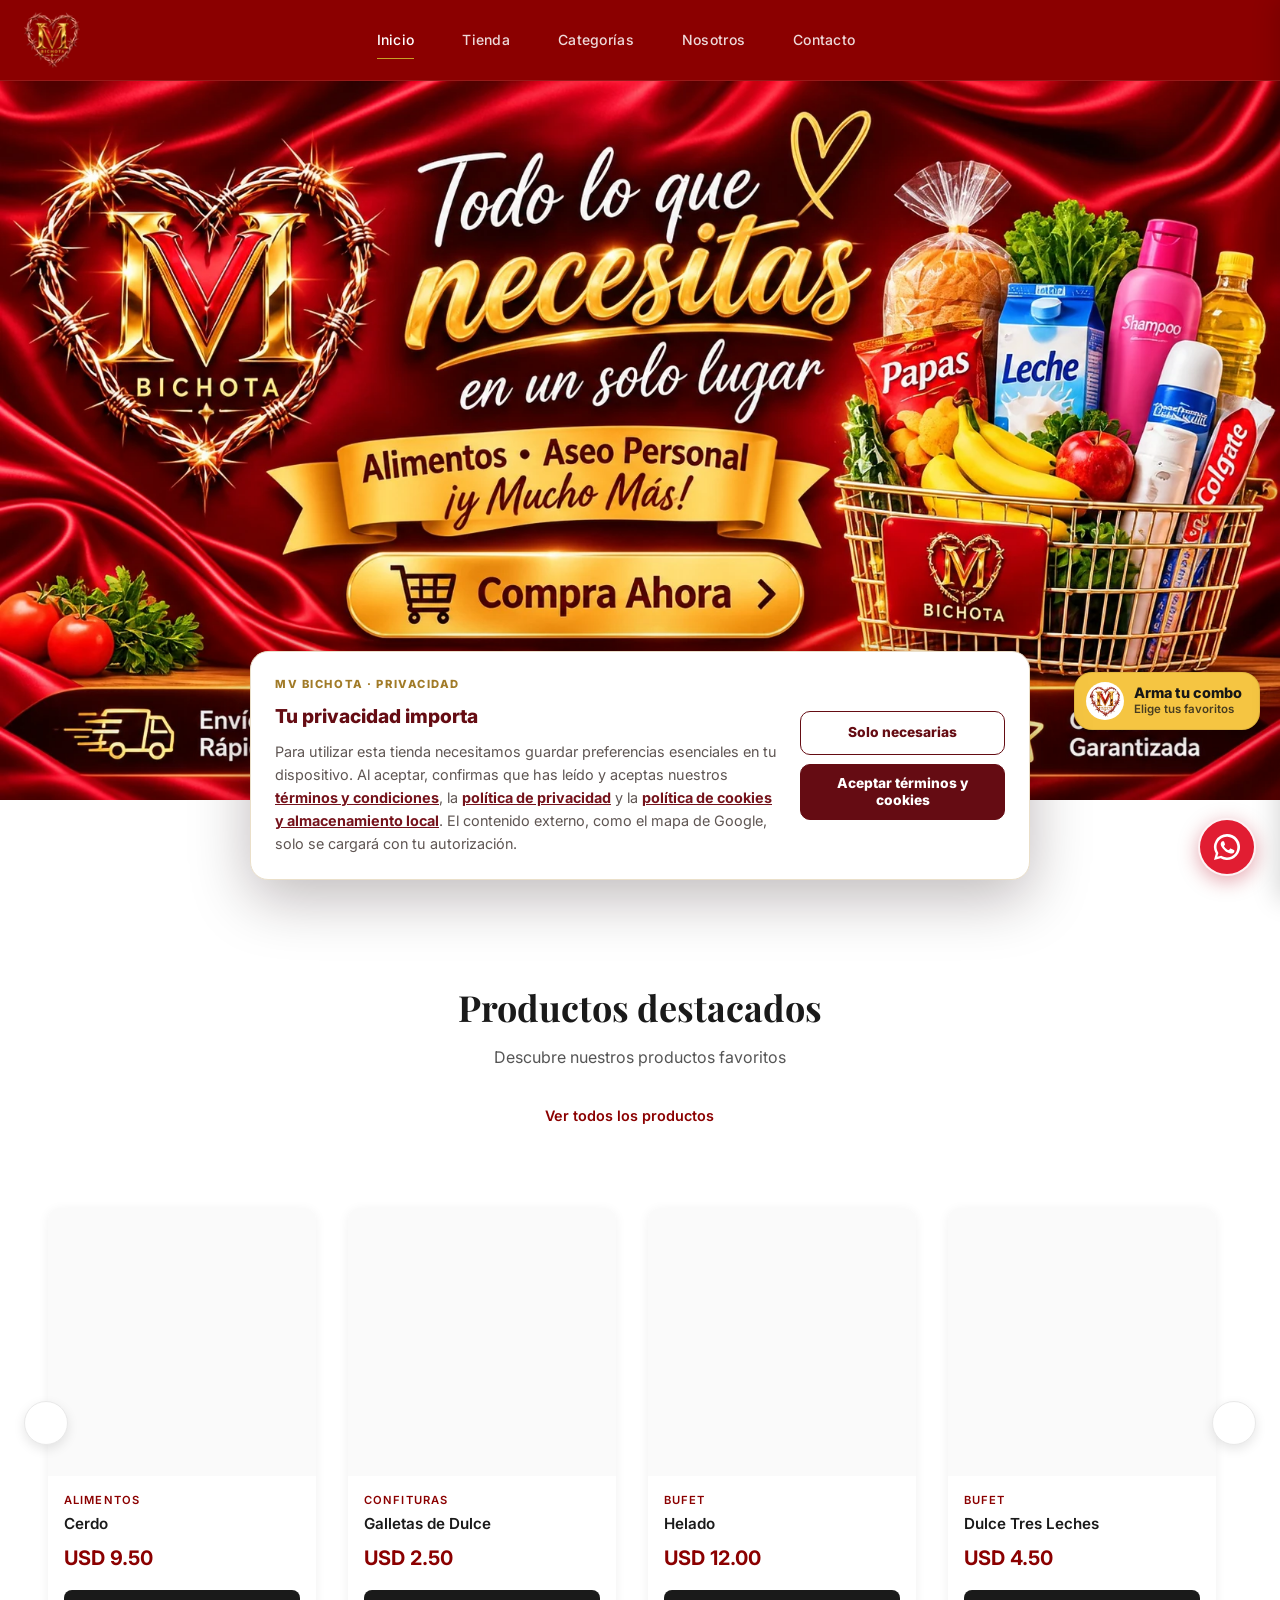
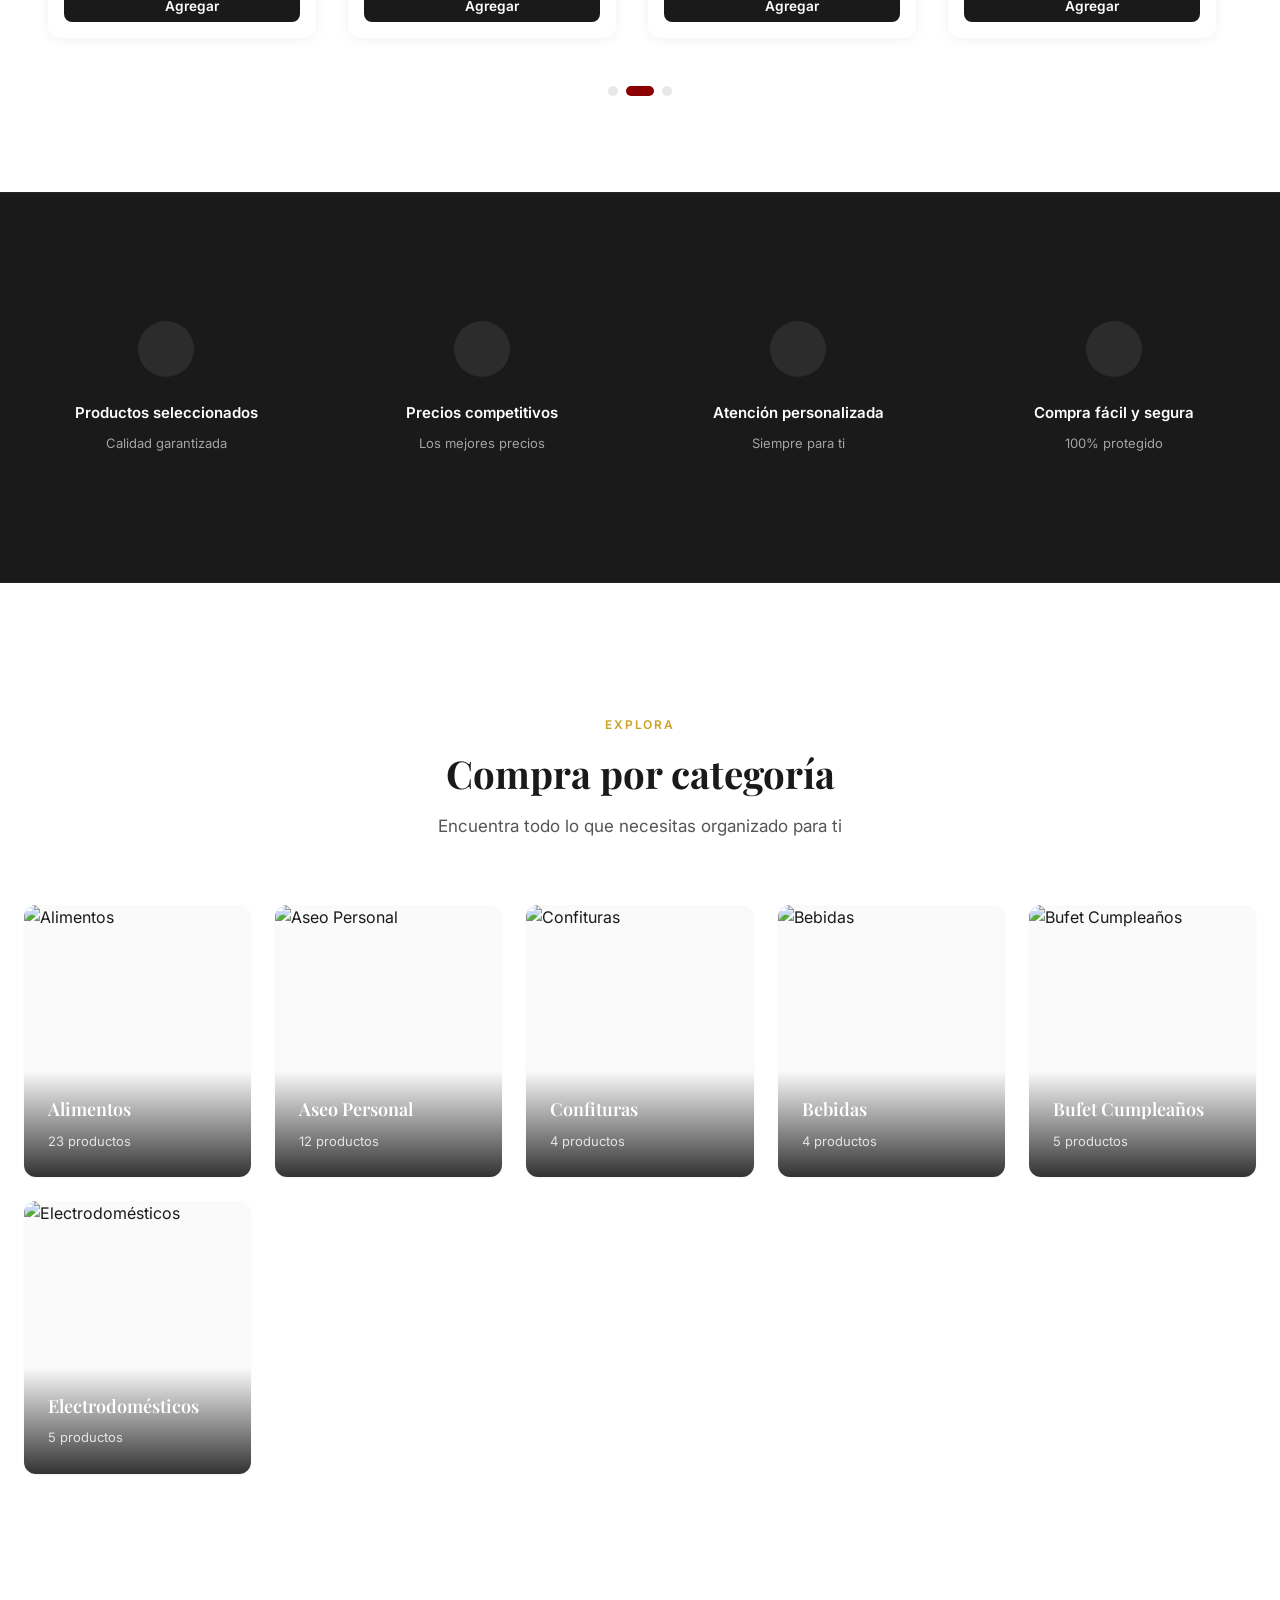
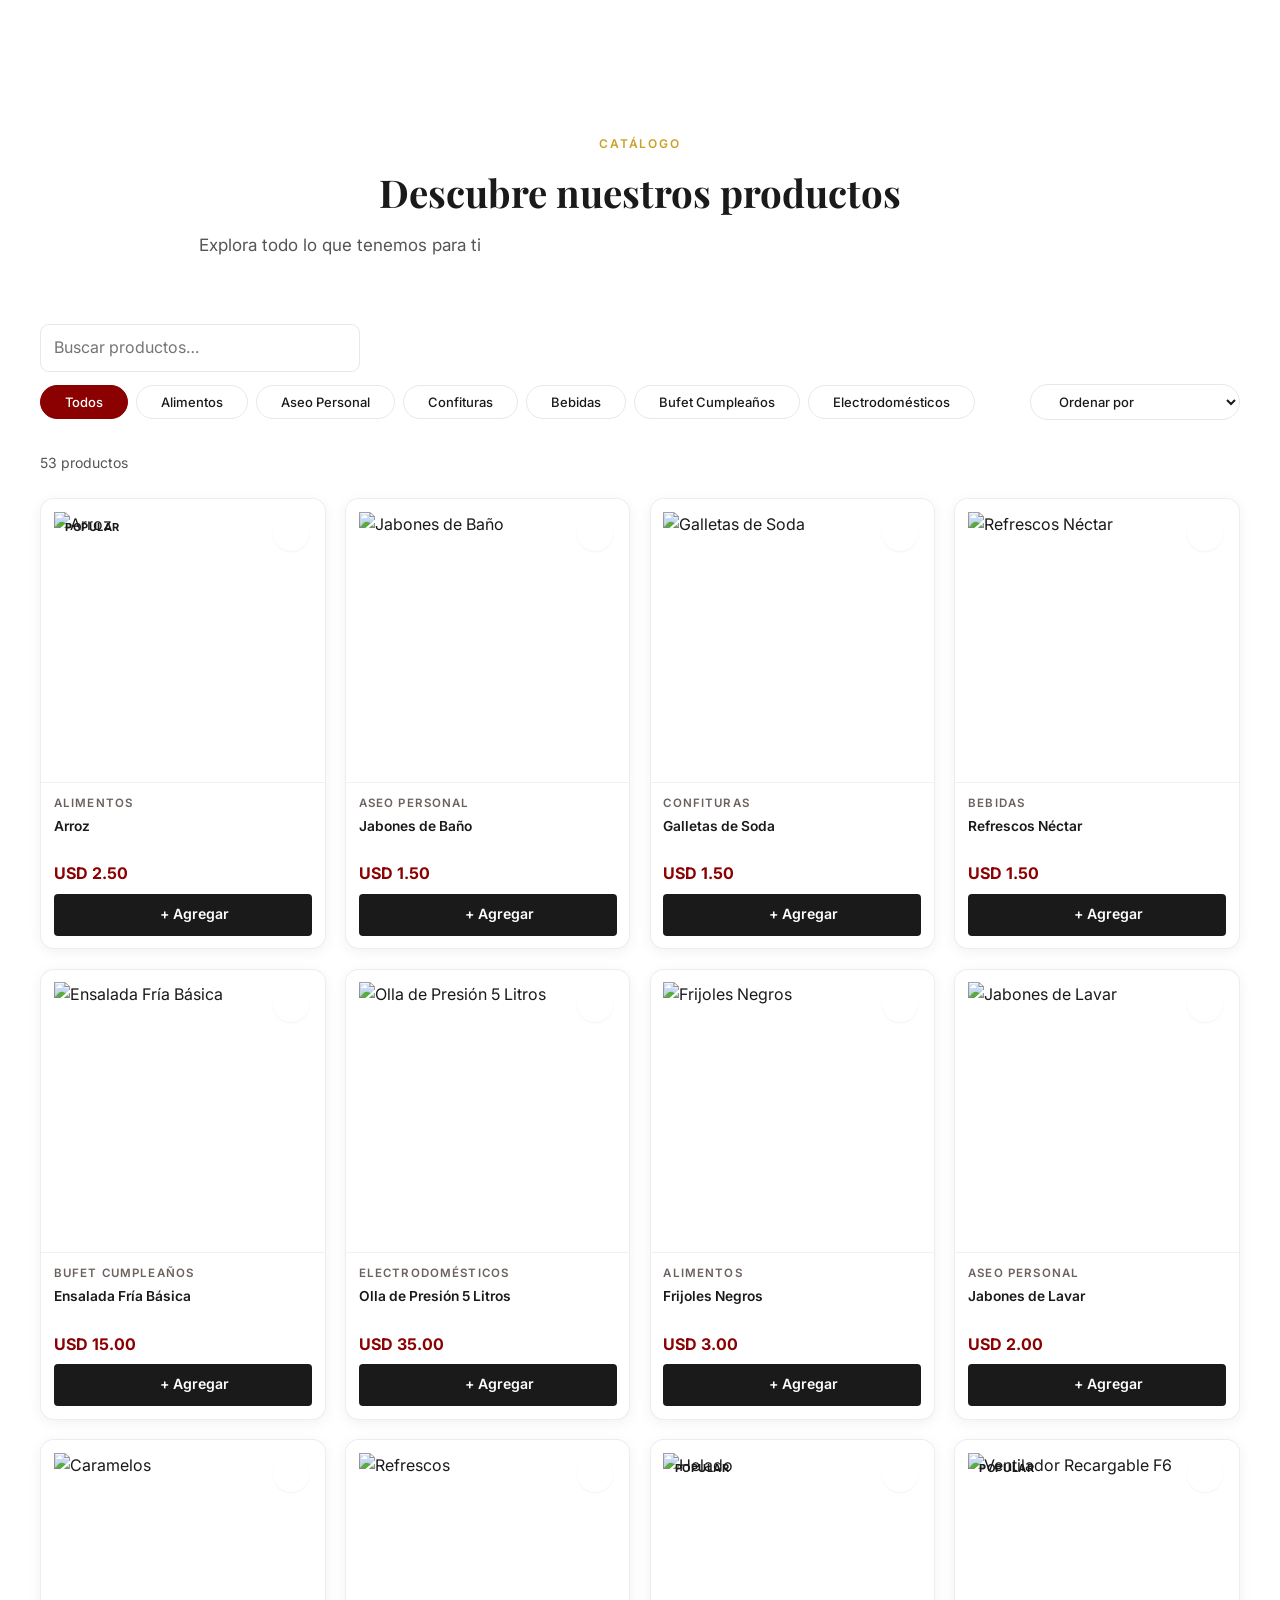
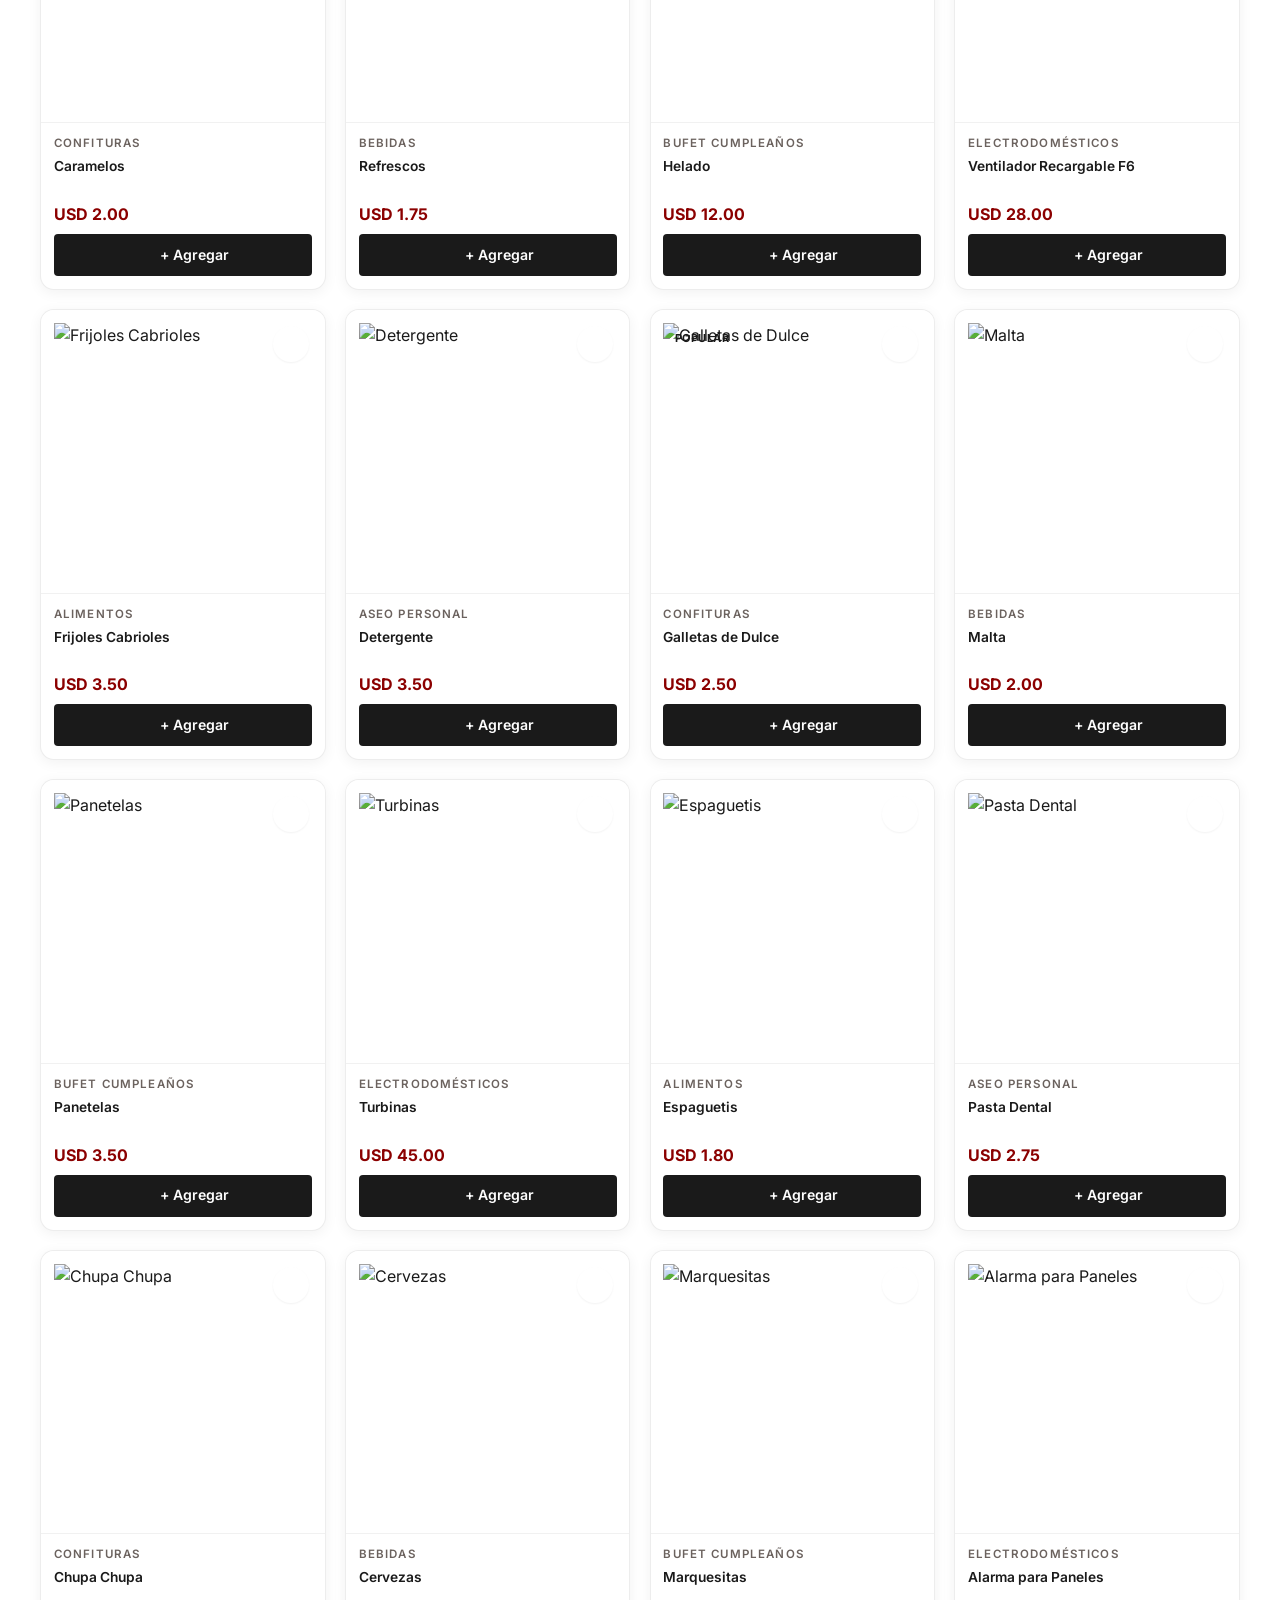
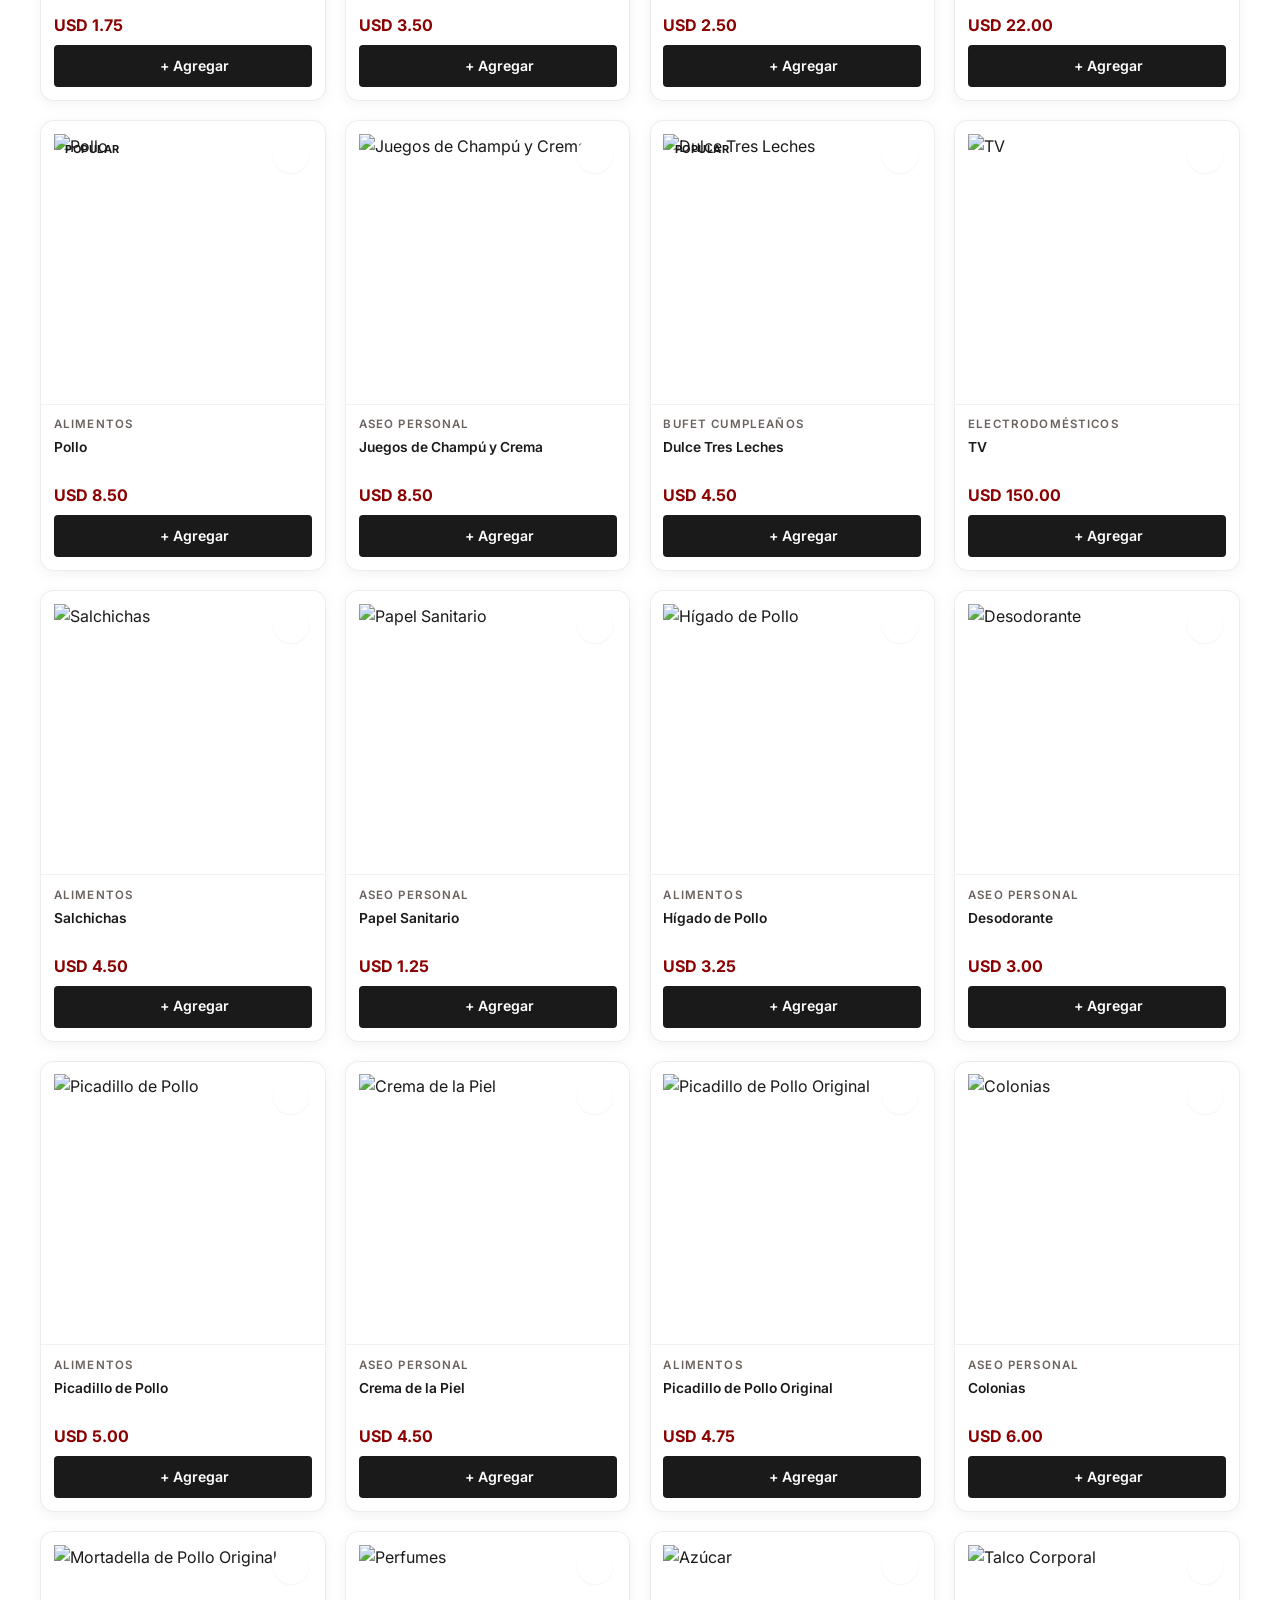
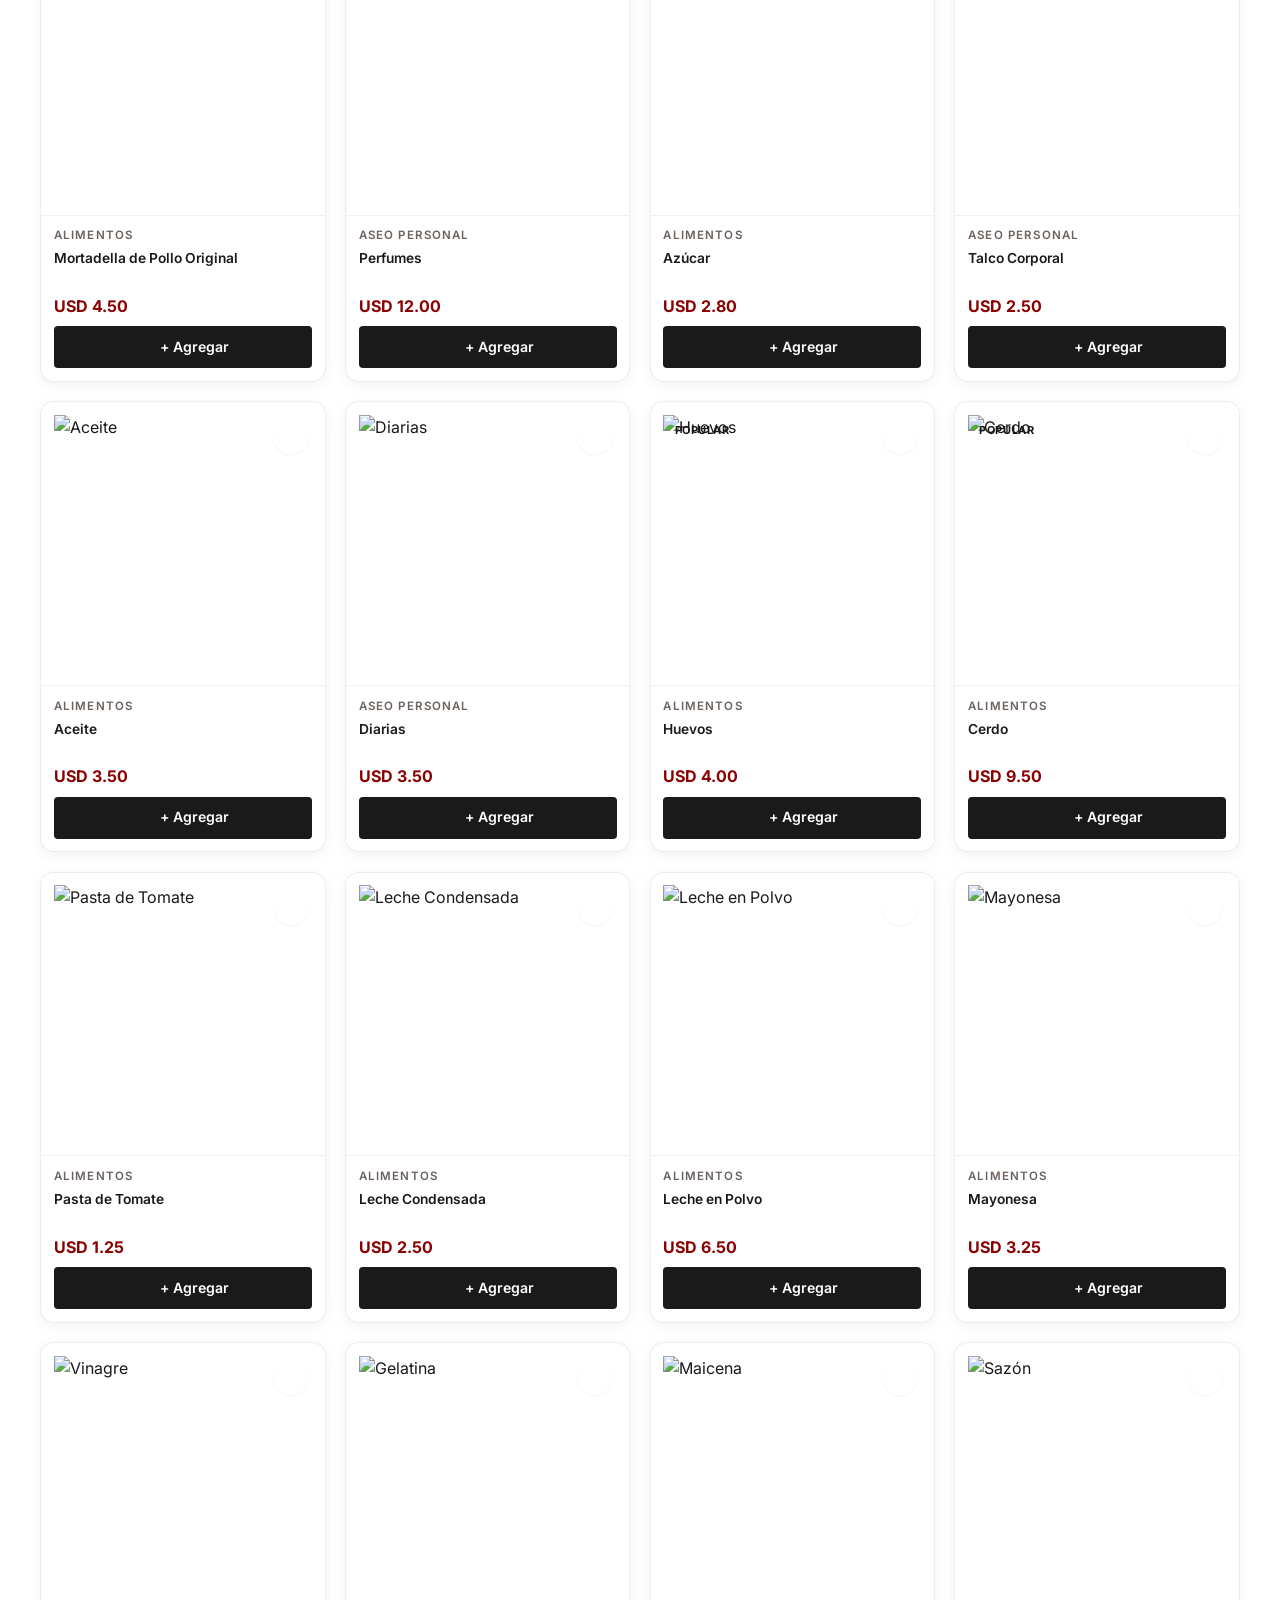
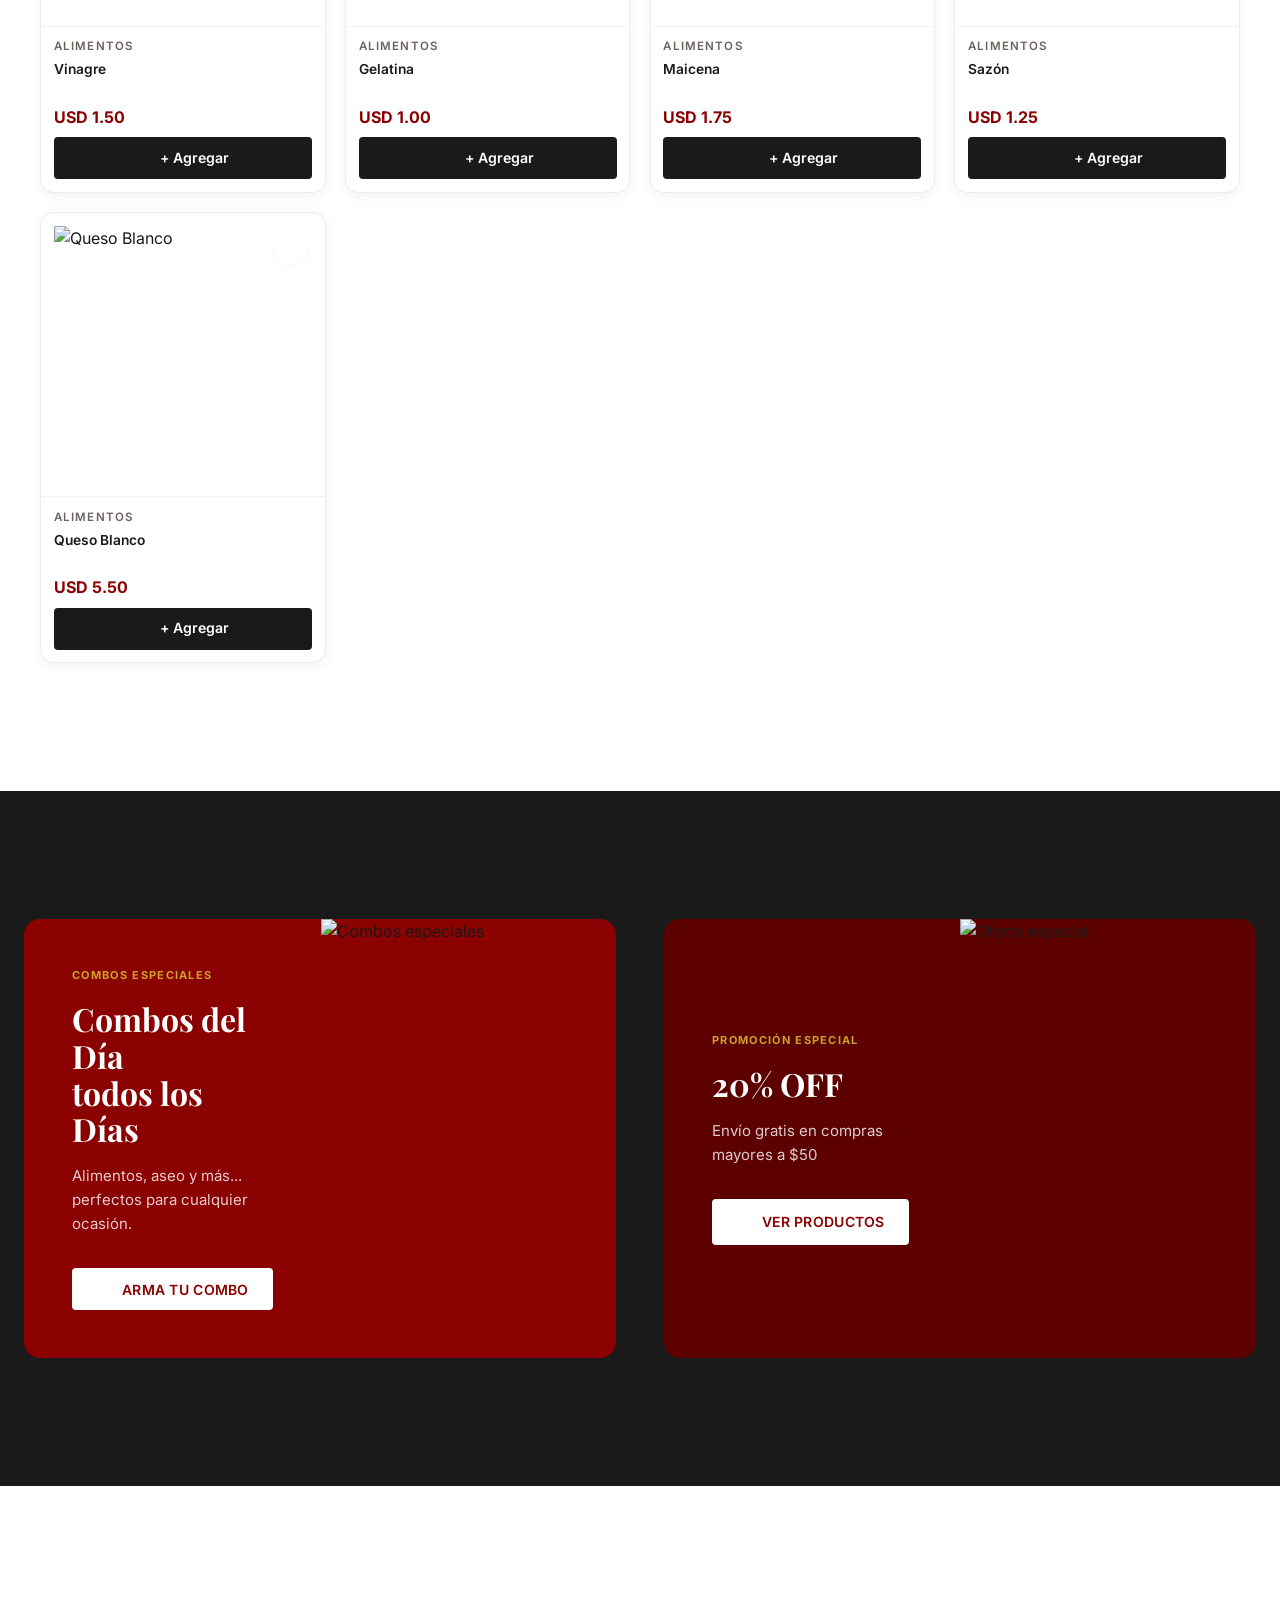
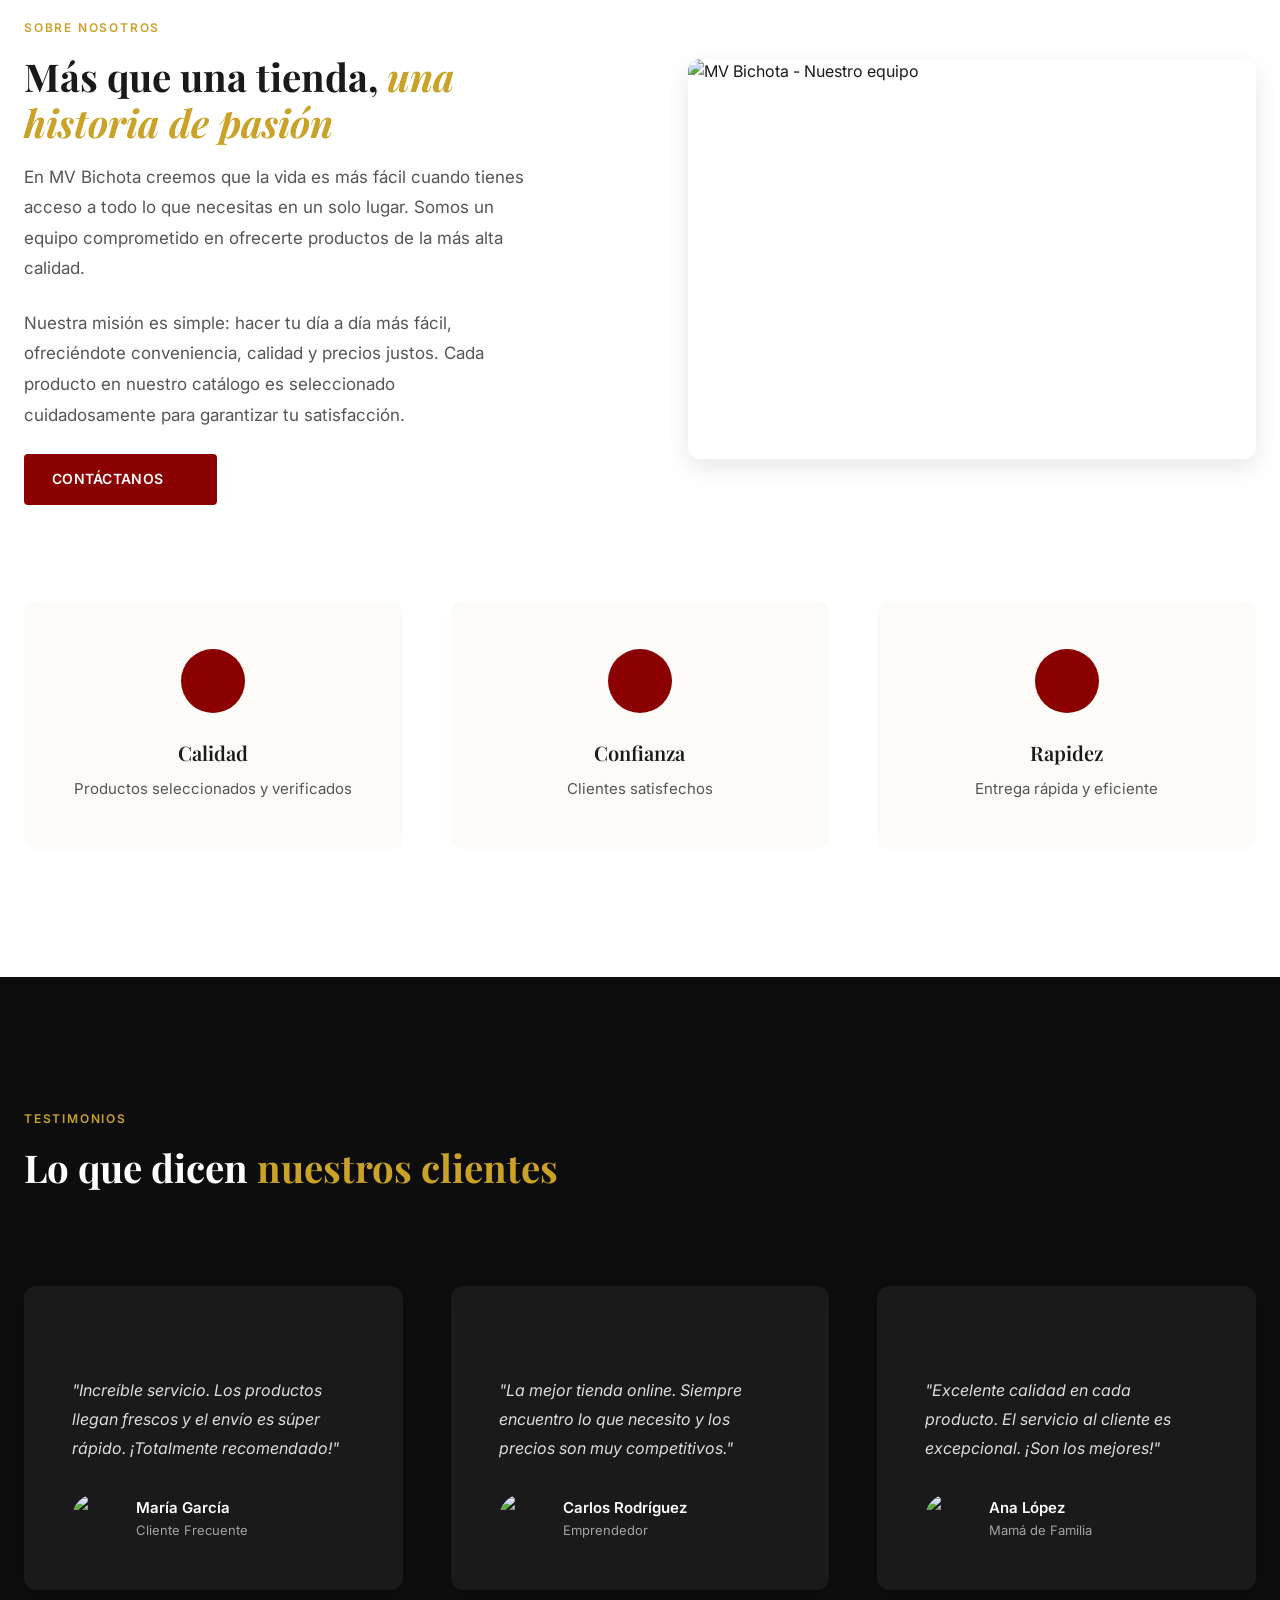
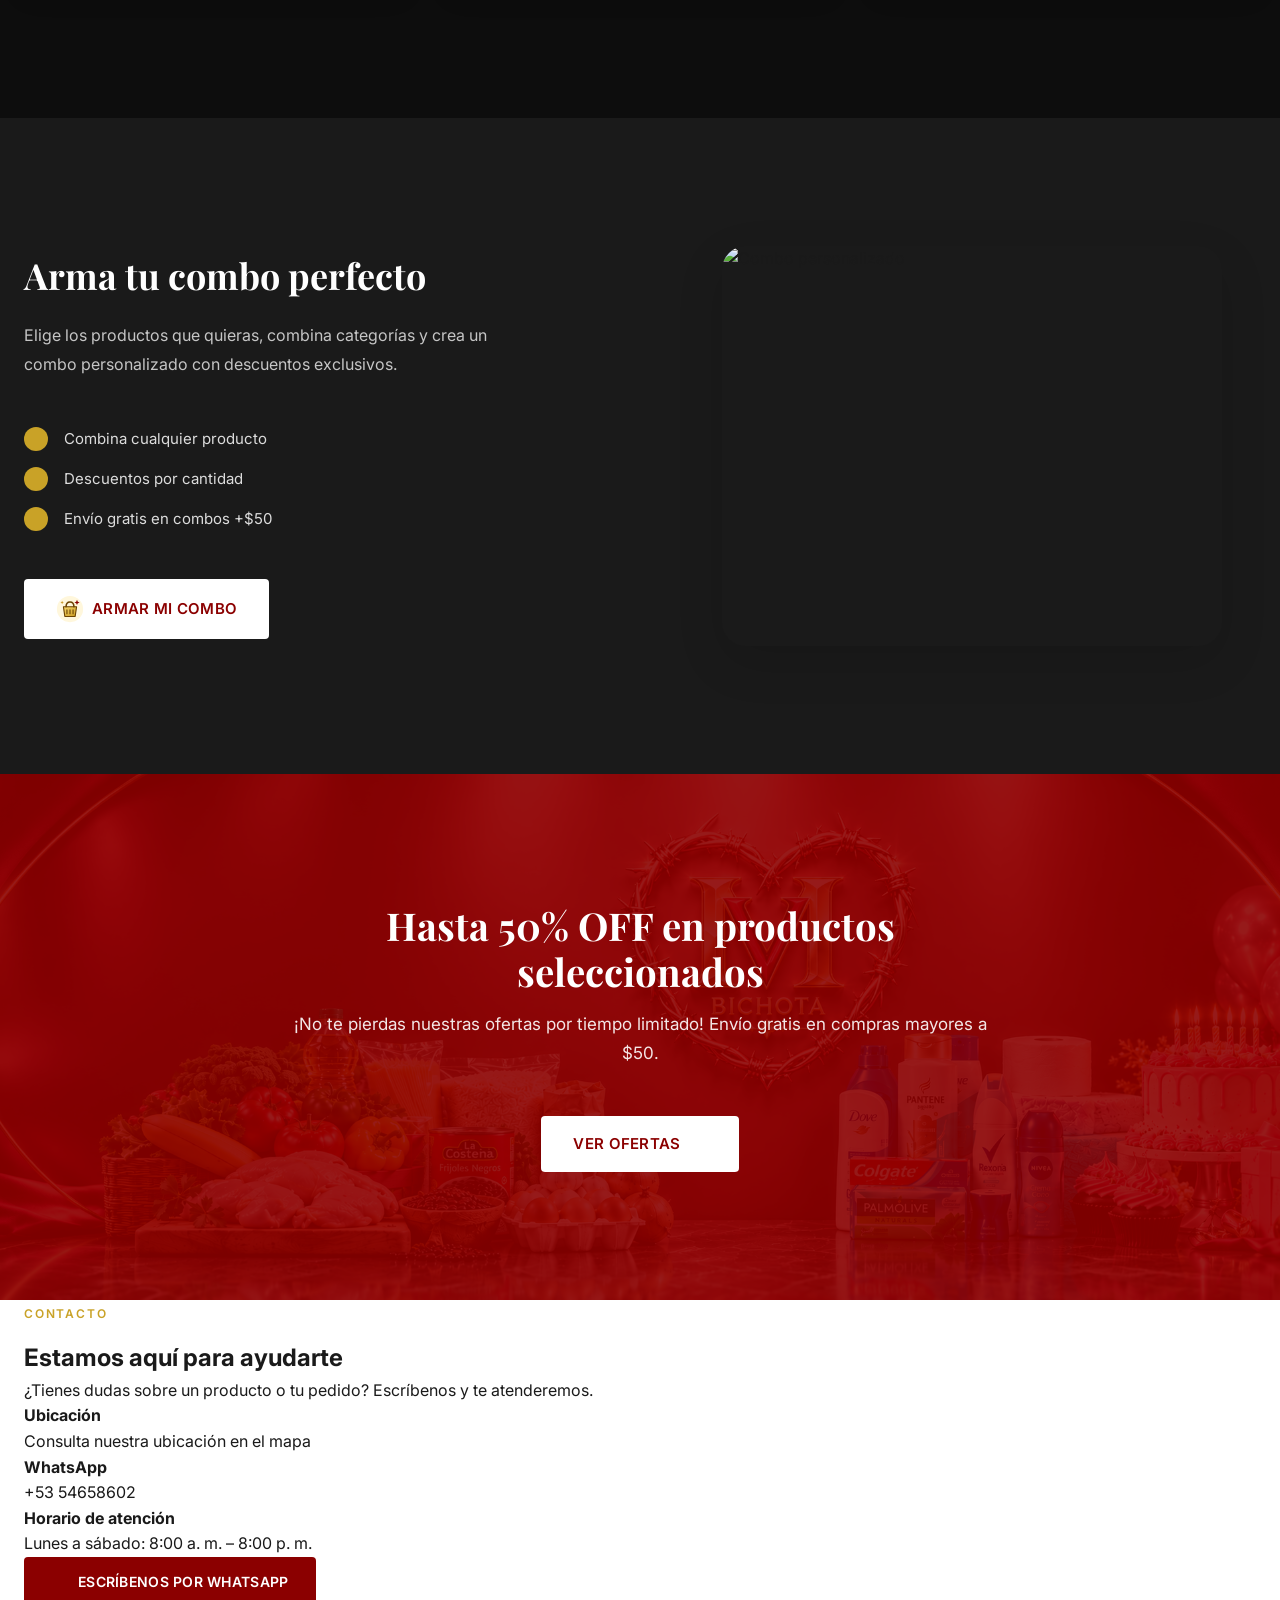
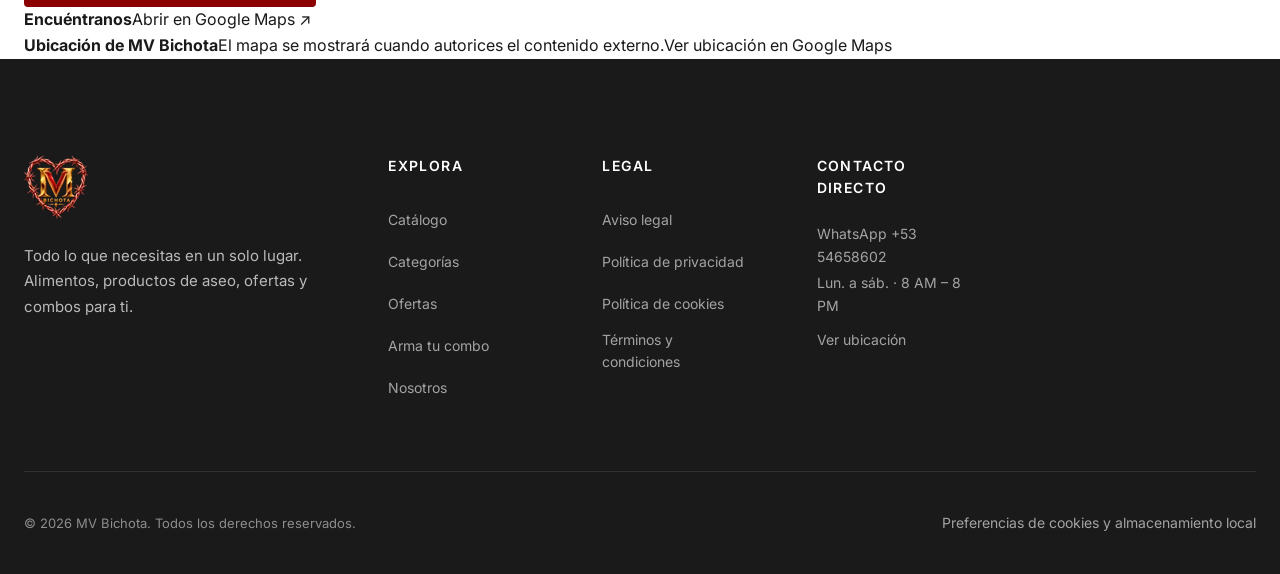
==== commit 99c6b218: "Add contact and map section to storefront footer" ====
--- a/index.html
+++ b/index.html
@@ -165,14 +165,49 @@
         <section class="promo-banner"><div class="container"><div class="promo-banner__container"><h2 class="promo-banner__title">Hasta <strong>50% OFF</strong> en productos seleccionados</h2><p class="promo-banner__text">¡No te pierdas nuestras ofertas por tiempo limitado! Envío gratis en compras mayores a $50.</p><a href="#catalogo" class="btn btn-lg">Ver ofertas <i data-lucide="arrow-right"></i></a></div></div></section>
     </main>
 
-    <footer class="footer" id="contacto"><div class="container"><div class="footer__grid"><div class="footer__brand"><a href="#inicio" class="footer__logo" aria-label="MV Bichota - Inicio"><img src="assets/images/mv-bichota-icon.webp" alt="MV Bichota" class="logo-img" width="64" height="64" loading="lazy"></a><p class="footer__tagline">Todo lo que necesitas en un solo lugar.</p><div class="footer__social">
-<a href="#" class="footer__social-link" aria-label="Facebook" title="Facebook"><svg viewBox="0 0 24 24" aria-hidden="true"><path fill="currentColor" d="M13.4 21v-8h2.7l.4-3.1h-3.1V8c0-.9.3-1.5 1.6-1.5h1.7V3.7c-.3 0-1.3-.1-2.5-.1-2.5 0-4.2 1.5-4.2 4.3v2H7.2V13H10v8h3.4z"/></svg></a>
-<a href="#" class="footer__social-link" aria-label="Instagram" title="Instagram"><svg viewBox="0 0 24 24" aria-hidden="true"><rect x="3.2" y="3.2" width="17.6" height="17.6" rx="5" fill="none" stroke="currentColor" stroke-width="1.8"/><circle cx="12" cy="12" r="4.1" fill="none" stroke="currentColor" stroke-width="1.8"/><circle cx="17.8" cy="6.4" r="1.15" fill="currentColor"/></svg></a>
-<a href="https://wa.me/5354658602" class="footer__social-link" aria-label="WhatsApp" target="_blank" rel="noopener noreferrer"><svg viewBox="0 0 32 32" aria-hidden="true"><path fill="currentColor" d="M16 3A13 13 0 0 0 4.8 22.6L3 29l6.6-1.7A13 13 0 1 0 16 3Zm0 23.5a10.5 10.5 0 0 1-5.4-1.5l-.4-.2-3.9 1 1.1-3.8-.3-.4A10.4 10.4 0 1 1 16 26.5Zm5.8-7.9c-.3-.2-1.8-.9-2.1-1-.3-.1-.5-.2-.7.2-.2.3-.8 1-1 1.2-.2.2-.4.2-.7.1-.3-.2-1.3-.5-2.4-1.6-1-.8-1.6-1.8-1.8-2.1-.2-.3 0-.5.1-.7l.5-.6c.2-.2.2-.3.3-.5.1-.2 0-.4 0-.6-.1-.2-.7-1.7-.9-2.3-.2-.6-.5-.5-.7-.5h-.6c-.2 0-.6.1-.9.4-.3.3-1.2 1.2-1.2 2.7s1.2 3 1.4 3.2c.2.2 2.4 3.6 5.7 5 .8.4 1.5.6 2.1.8.9.3 1.7.2 2.3.1.7-.1 1.8-.7 2-1.5.2-.7.2-1.3.2-1.5-.1-.1-.3-.2-.6-.3Z"/></svg></a>
-</div></div>
-        <div class="footer__column"><h4 class="footer__column-title">Tienda</h4><ul class="footer__links"><li><a href="#catalogo" class="footer__link">Todos los productos</a></li><li><a href="#ofertas" class="footer__link">Ofertas</a></li><li><a href="#categorias" class="footer__link">Categorías</a></li><li><a href="#destacados" class="footer__link">Destacados</a></li></ul></div>
-        <div class="footer__column"><h4 class="footer__column-title">Información</h4><ul class="footer__links"><li><a href="#nosotros" class="footer__link">Nosotros</a></li><li><a href="#contacto" class="footer__link">Contacto</a></li><li><a href="#combos" class="footer__link">Combos</a></li><li><a href="informacion.html#preguntas-frecuentes" class="footer__link">Preguntas frecuentes</a></li><li><a href="informacion.html#ubicacion" class="footer__link">Ubicación / mapa</a></li></ul></div>
-        <div class="footer__column"><h4 class="footer__column-title">Contacto</h4><ul class="footer__links"><li><span class="footer__link" style="cursor:default;"><i data-lucide="phone" style="width:14px;height:14px;display:inline;vertical-align:middle;margin-right:4px;"></i>+53 54658602</span></li><li><span class="footer__link" style="cursor:default;"><i data-lucide="clock" style="width:14px;height:14px;display:inline;vertical-align:middle;margin-right:4px;"></i>Lun - Sáb: 8AM - 8PM</span></li></ul></div></div><div class="footer__bottom"><p class="footer__copyright">&copy; 2026 MV Bichota. Todos los derechos reservados.</p><button type="button" class="footer__link" id="manageCookies" style="background:none;border:0;padding:8px 0;cursor:pointer;">Preferencias de cookies y almacenamiento local</button></div></div></footer>
+    <section class="contact-showcase" id="contacto" aria-labelledby="contactShowcaseTitle">
+  <div class="container">
+    <div class="contact-showcase__grid">
+      <div class="contact-showcase__info">
+        <span class="section-label">CONTACTO</span>
+        <h2 id="contactShowcaseTitle">Estamos aquí para ayudarte</h2>
+        <p class="contact-showcase__intro">¿Tienes dudas sobre un producto o tu pedido? Escríbenos y te atenderemos.</p>
+        <ul class="contact-showcase__details">
+          <li><i data-lucide="map-pin" aria-hidden="true"></i><span><strong>Ubicación</strong><br>Consulta nuestra ubicación en el mapa</span></li>
+          <li><i data-lucide="message-circle" aria-hidden="true"></i><span><strong>WhatsApp</strong><br><a href="https://wa.me/5354658602" target="_blank" rel="noopener noreferrer">+53 54658602</a></span></li>
+          <li><i data-lucide="clock" aria-hidden="true"></i><span><strong>Horario de atención</strong><br>Lunes a sábado: 8:00 a. m. – 8:00 p. m.</span></li>
+        </ul>
+        <a class="btn btn-primary contact-showcase__button" href="https://wa.me/5354658602?text=Hola%2C%20MV%20Bichota%2C%20necesito%20informaci%C3%B3n" target="_blank" rel="noopener noreferrer"><i data-lucide="message-circle" aria-hidden="true"></i> Escríbenos por WhatsApp</a>
+      </div>
+      <div class="contact-showcase__map-wrap">
+        <div class="contact-showcase__map-heading"><strong>Encuéntranos</strong><a href="https://www.google.com/maps?q=20.294051,-76.248048" target="_blank" rel="noopener noreferrer">Abrir en Google Maps ↗</a></div>
+        <div class="contact-showcase__map" id="mapExternal" data-map-src="https://www.google.com/maps?q=20.294051%2C-76.248048&amp;output=embed">
+          <div class="contact-showcase__map-placeholder"><i data-lucide="map-pin" aria-hidden="true"></i><strong>Ubicación de MV Bichota</strong><span>El mapa se mostrará cuando autorices el contenido externo.</span><a id="loadMap" href="https://www.google.com/maps?q=20.294051,-76.248048" target="_blank" rel="noopener noreferrer">Ver ubicación en Google Maps</a></div>
+        </div>
+      </div>
+    </div>
+  </div>
+</section>
+<footer class="footer" id="footer">
+  <div class="container">
+    <div class="footer__grid">
+      <div class="footer__brand">
+        <a href="#inicio" class="footer__logo" aria-label="MV Bichota - Inicio"><img src="assets/images/mv-bichota-icon.webp" alt="MV Bichota" class="logo-img" width="64" height="64" loading="lazy"></a>
+        <p class="footer__tagline">Todo lo que necesitas en un solo lugar. Alimentos, productos de aseo, ofertas y combos para ti.</p>
+      </div>
+      <div class="footer__column"><h4 class="footer__column-title">EXPLORA</h4><ul class="footer__links">
+        <li><a href="#catalogo" class="footer__link">Catálogo</a></li><li><a href="#categorias" class="footer__link">Categorías</a></li><li><a href="#ofertas" class="footer__link">Ofertas</a></li><li><a href="#combos" class="footer__link">Arma tu combo</a></li><li><a href="#nosotros" class="footer__link">Nosotros</a></li>
+      </ul></div>
+      <div class="footer__column"><h4 class="footer__column-title">LEGAL</h4><ul class="footer__links">
+        <li><a href="informacion.html#aviso-legal" class="footer__link">Aviso legal</a></li><li><a href="informacion.html#privacidad" class="footer__link">Política de privacidad</a></li><li><a href="informacion.html#cookies" class="footer__link">Política de cookies</a></li><li><a href="informacion.html#terminos" class="footer__link">Términos y condiciones</a></li>
+      </ul></div>
+      <div class="footer__column"><h4 class="footer__column-title">CONTACTO DIRECTO</h4><ul class="footer__links">
+        <li><a href="https://wa.me/5354658602" class="footer__link" target="_blank" rel="noopener noreferrer"><i data-lucide="message-circle" aria-hidden="true"></i> WhatsApp +53 54658602</a></li><li><span class="footer__link"><i data-lucide="clock" aria-hidden="true"></i> Lun. a sáb. · 8 AM – 8 PM</span></li><li><a href="https://www.google.com/maps?q=20.294051,-76.248048" class="footer__link" target="_blank" rel="noopener noreferrer"><i data-lucide="map-pin" aria-hidden="true"></i> Ver ubicación</a></li>
+      </ul></div>
+    </div>
+    <div class="footer__bottom"><p class="footer__copyright">&copy; 2026 MV Bichota. Todos los derechos reservados.</p><button type="button" class="footer__link" id="manageCookies" style="background:none;border:0;padding:8px 0;cursor:pointer;">Preferencias de cookies y almacenamiento local</button></div>
+  </div>
+</footer>
 
     <section class="cookie-consent" id="cookieConsent" role="dialog" aria-modal="true" aria-labelledby="cookieConsentTitle" aria-describedby="cookieConsentDescription" aria-live="polite" hidden><div class="cookie-consent__copy"><span class="cookie-consent__eyebrow">MV BICHOTA · PRIVACIDAD</span><strong id="cookieConsentTitle">Tu privacidad importa</strong><p id="cookieConsentDescription">Para utilizar esta tienda necesitamos guardar preferencias esenciales en tu dispositivo. Al aceptar, confirmas que has leído y aceptas nuestros <a href="informacion.html#aviso-legal">términos y condiciones</a>, la <a href="informacion.html#privacidad">política de privacidad</a> y la <a href="informacion.html#cookies">política de cookies y almacenamiento local</a>. El contenido externo, como el mapa de Google, solo se cargará con tu autorización.</p></div><div class="cookie-consent__actions"><button type="button" class="cookie-consent__button cookie-consent__button--secondary" id="cookieNecessary">Solo necesarias</button><button type="button" class="cookie-consent__button" id="cookieAccept">Aceptar términos y cookies</button></div></section>
     <button class="back-to-top" id="backToTop" aria-label="Volver arriba"><i data-lucide="chevron-up"></i></button>
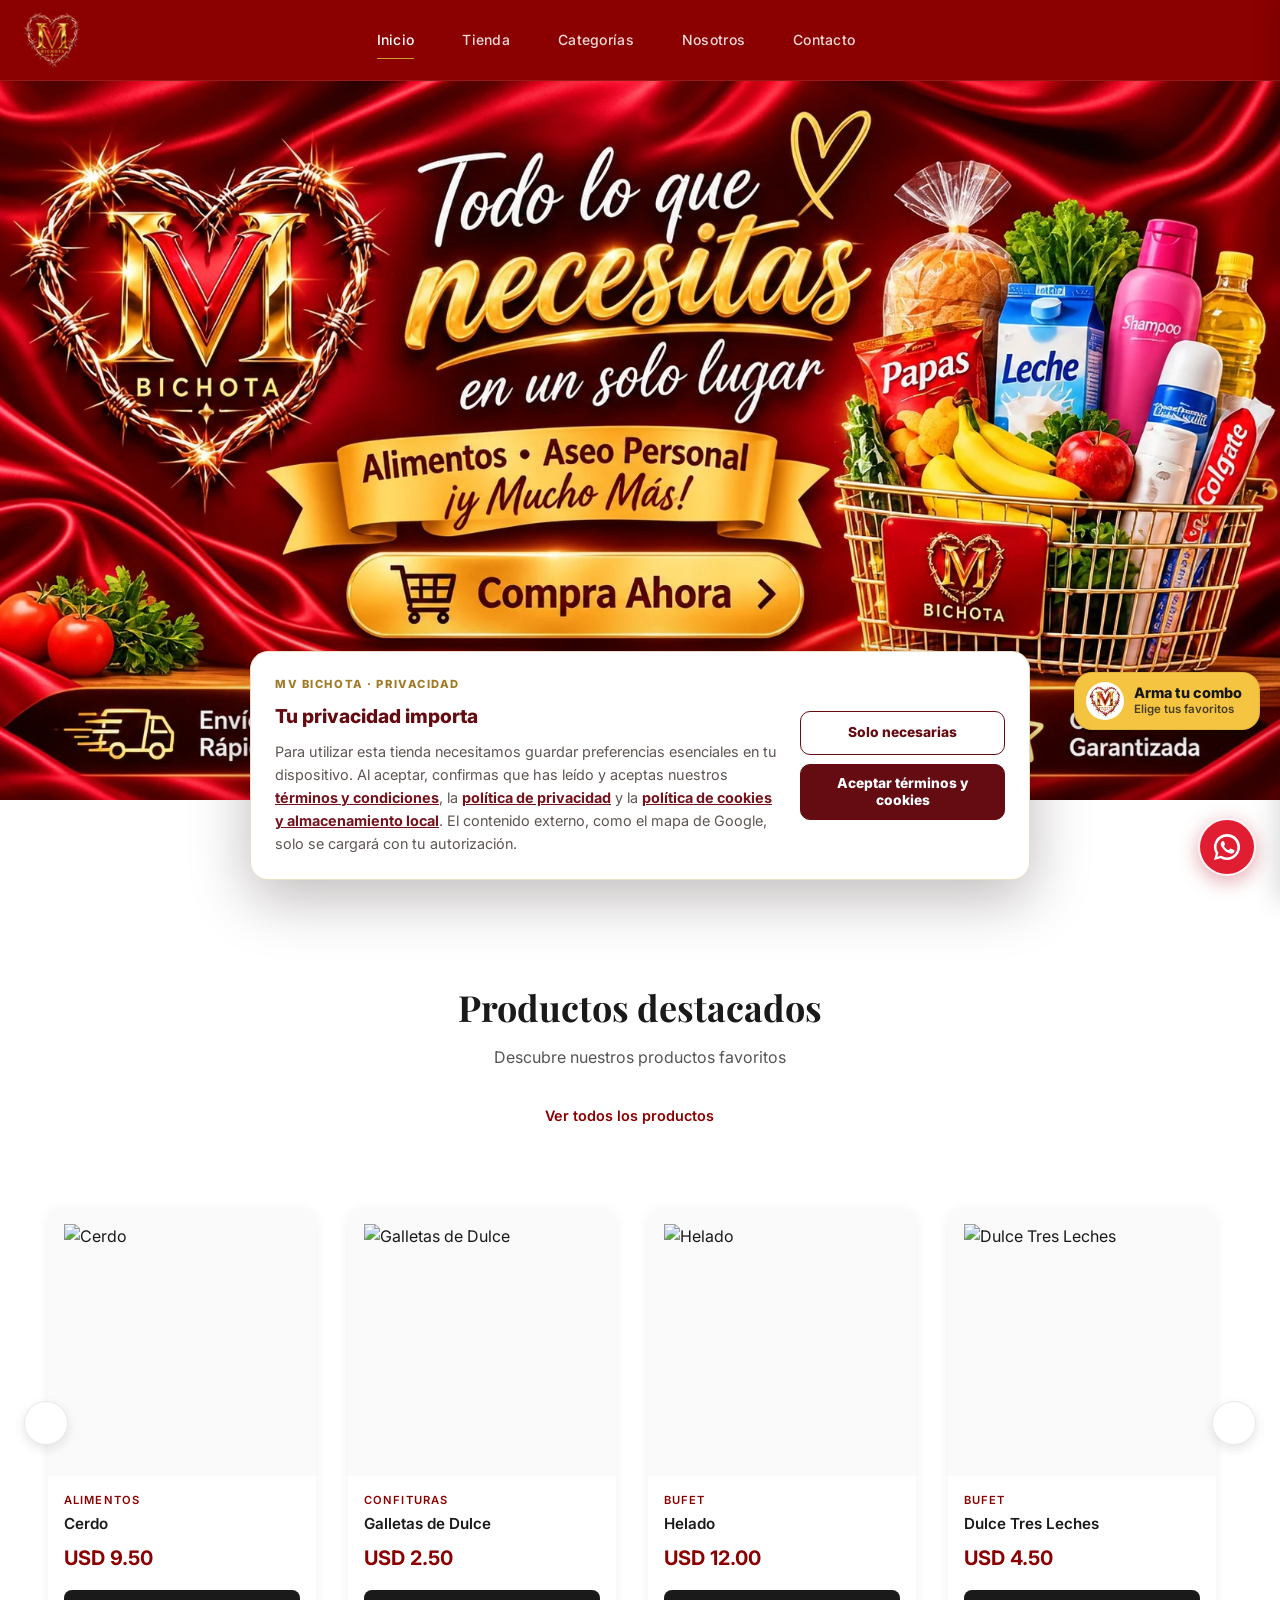
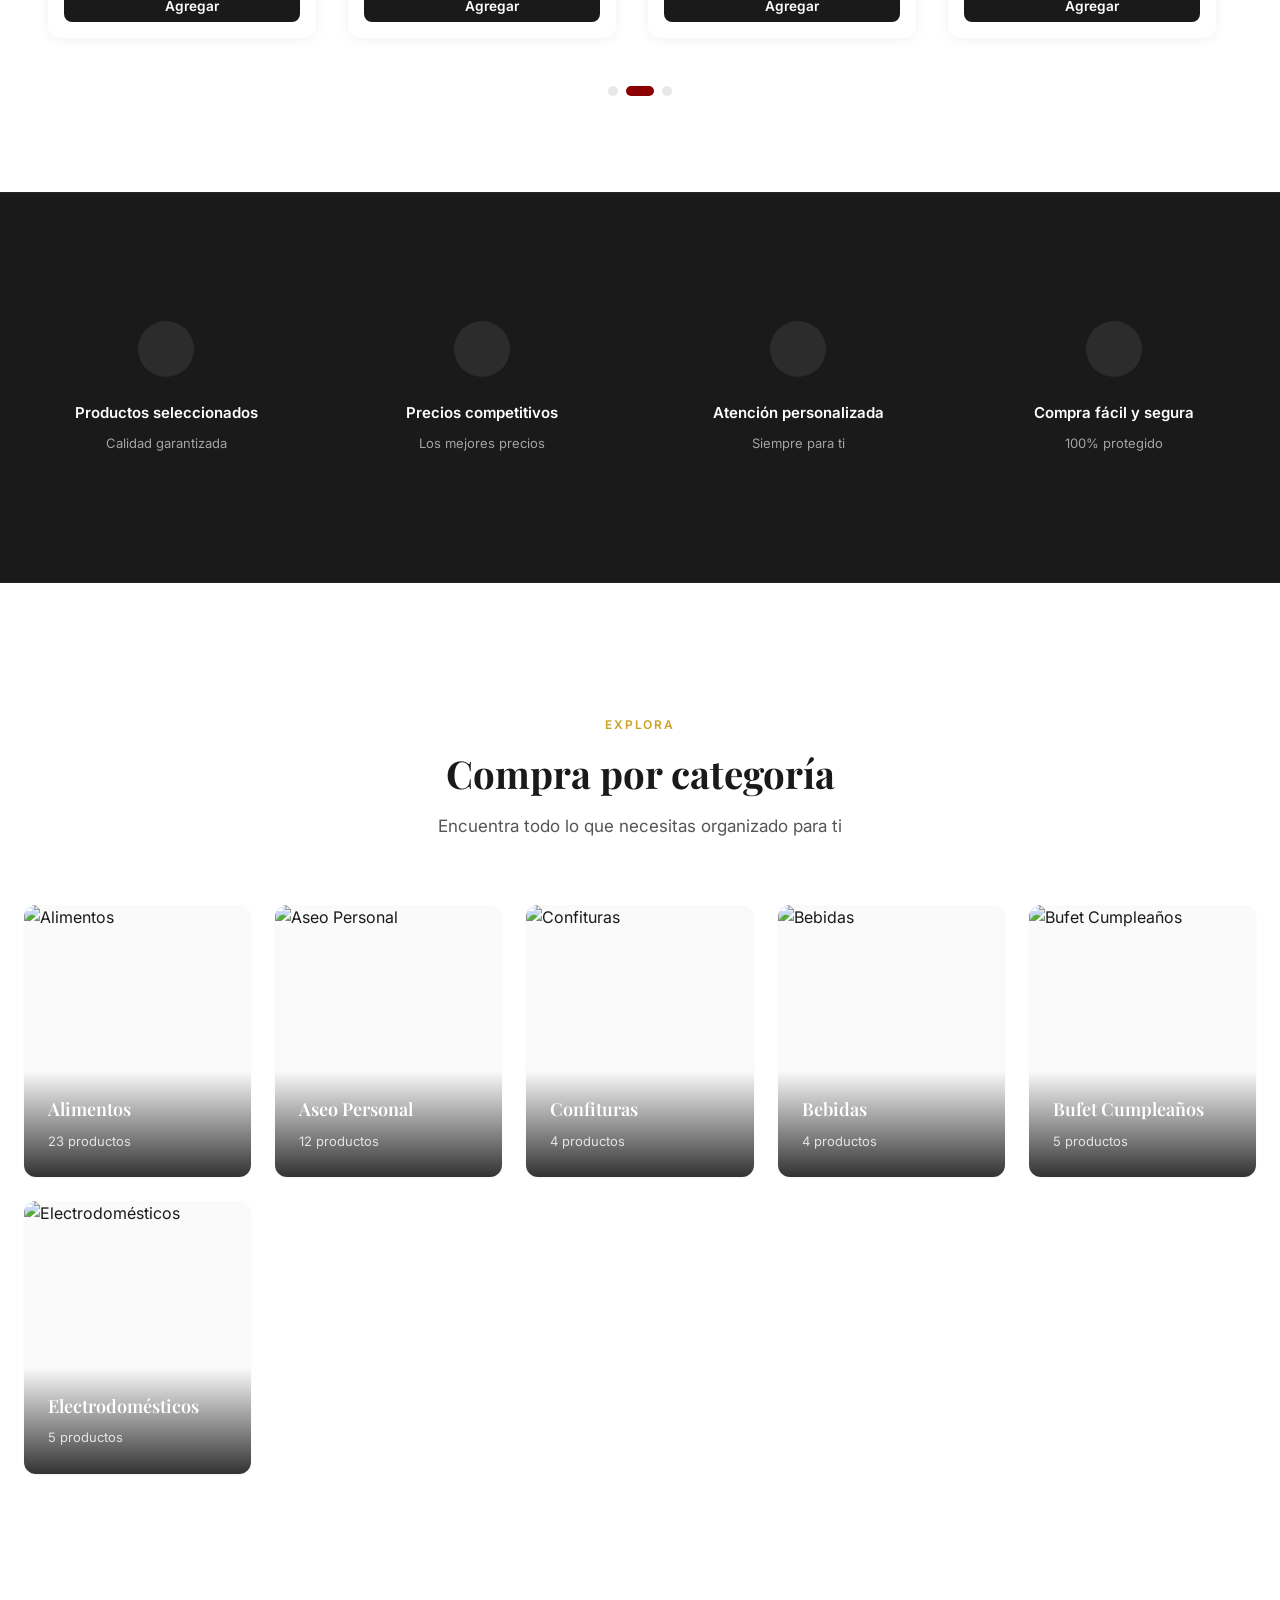
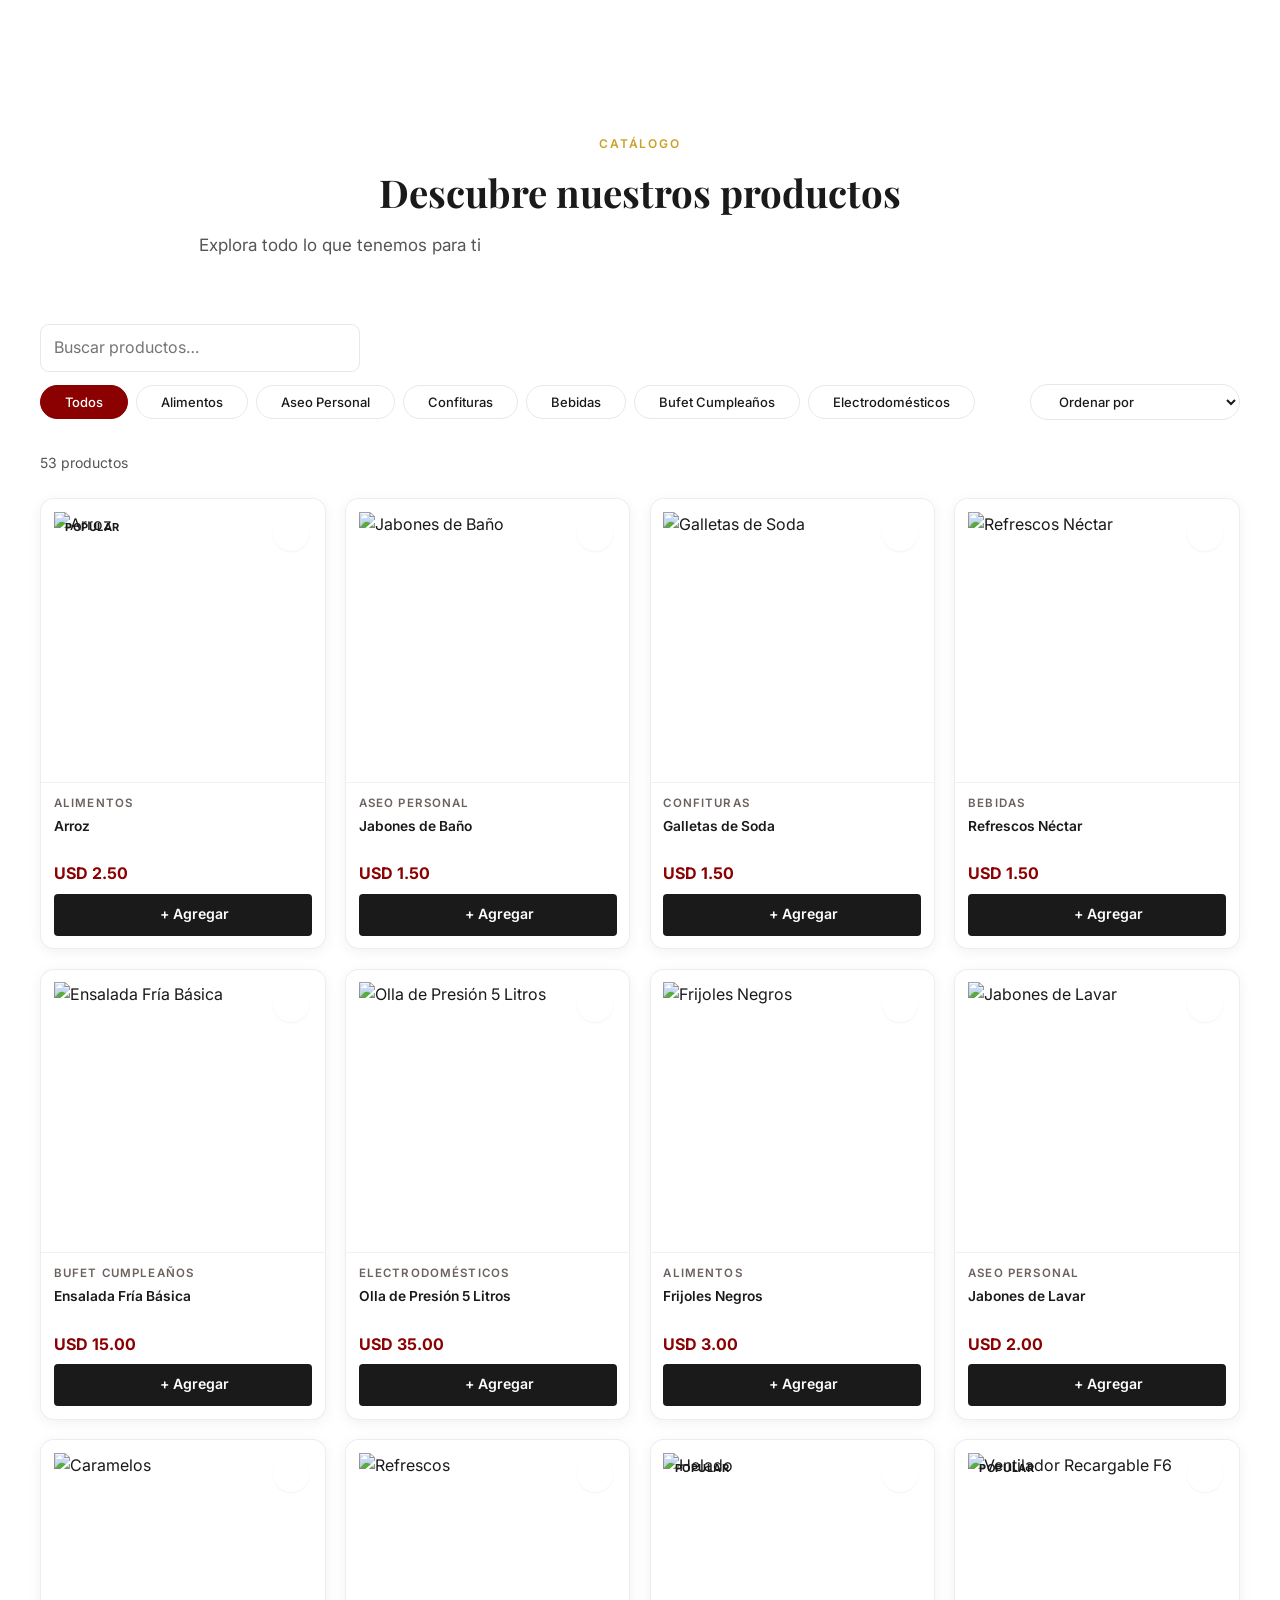
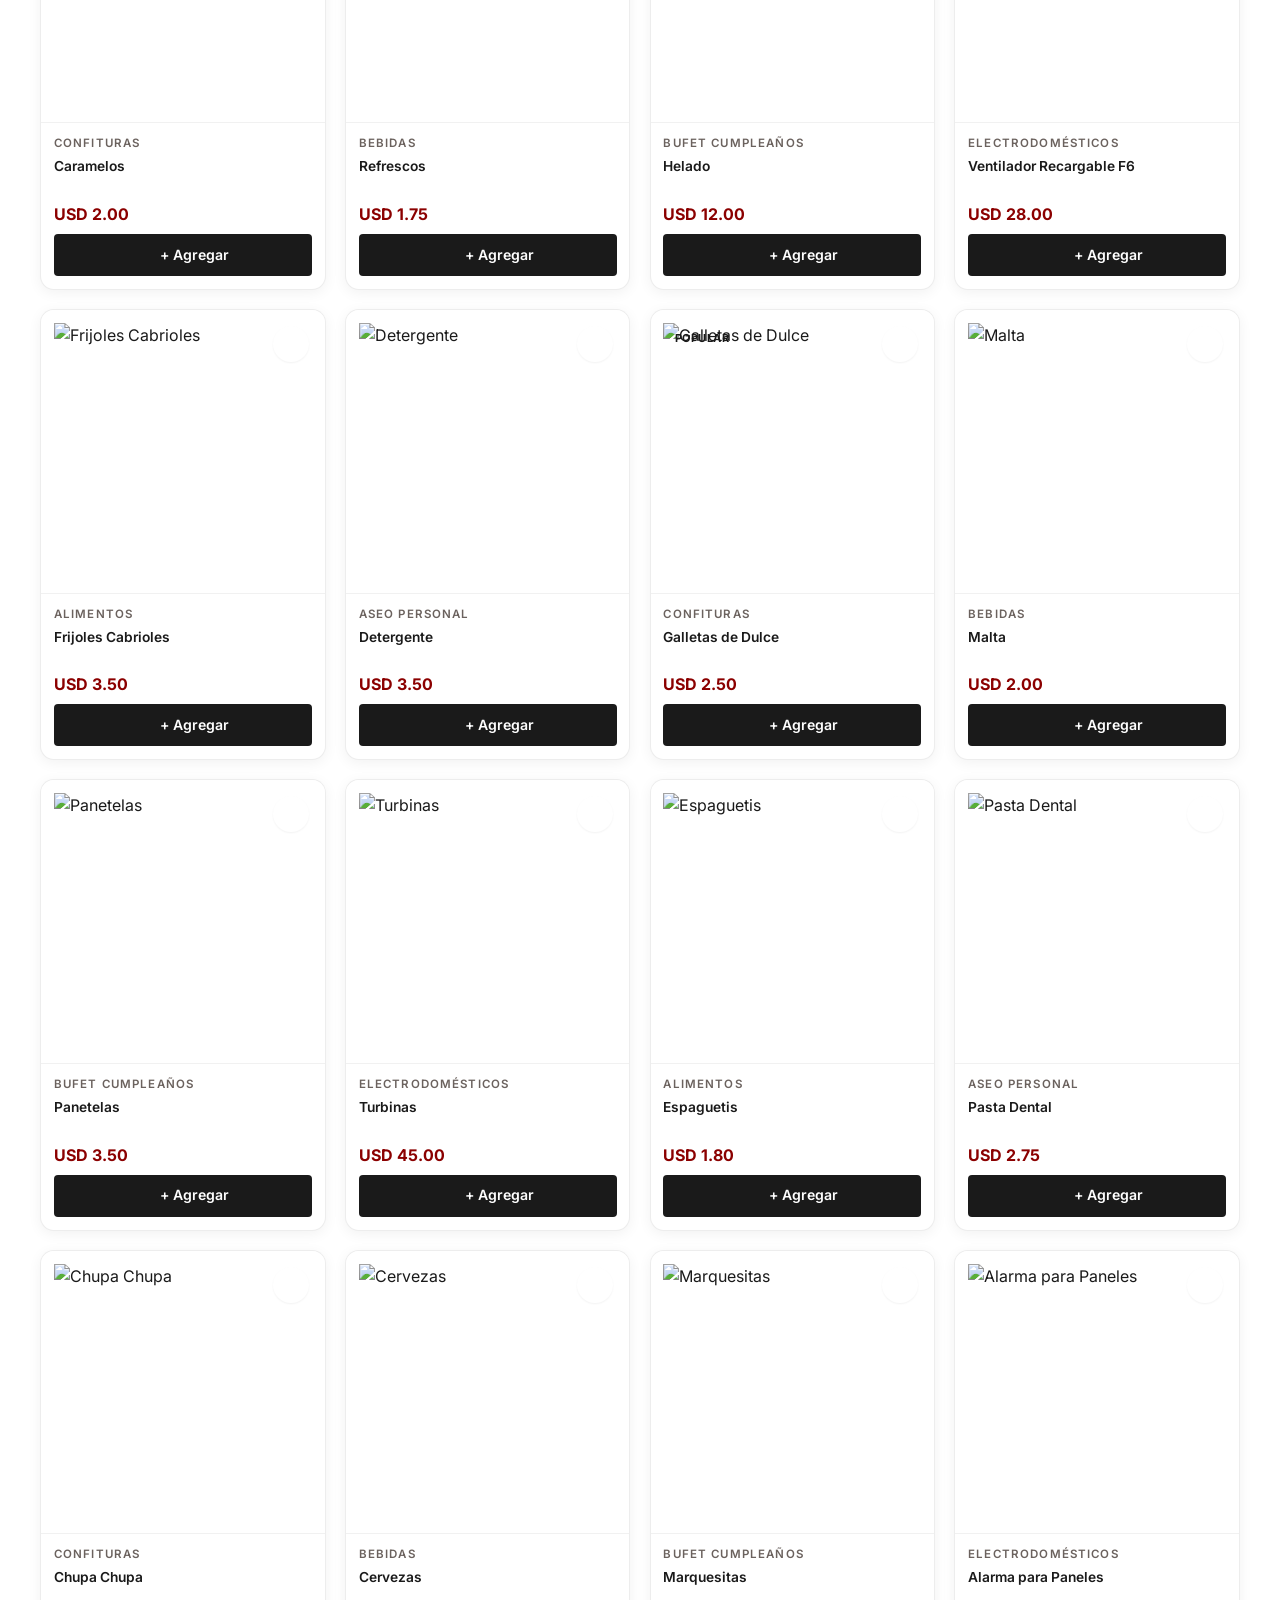
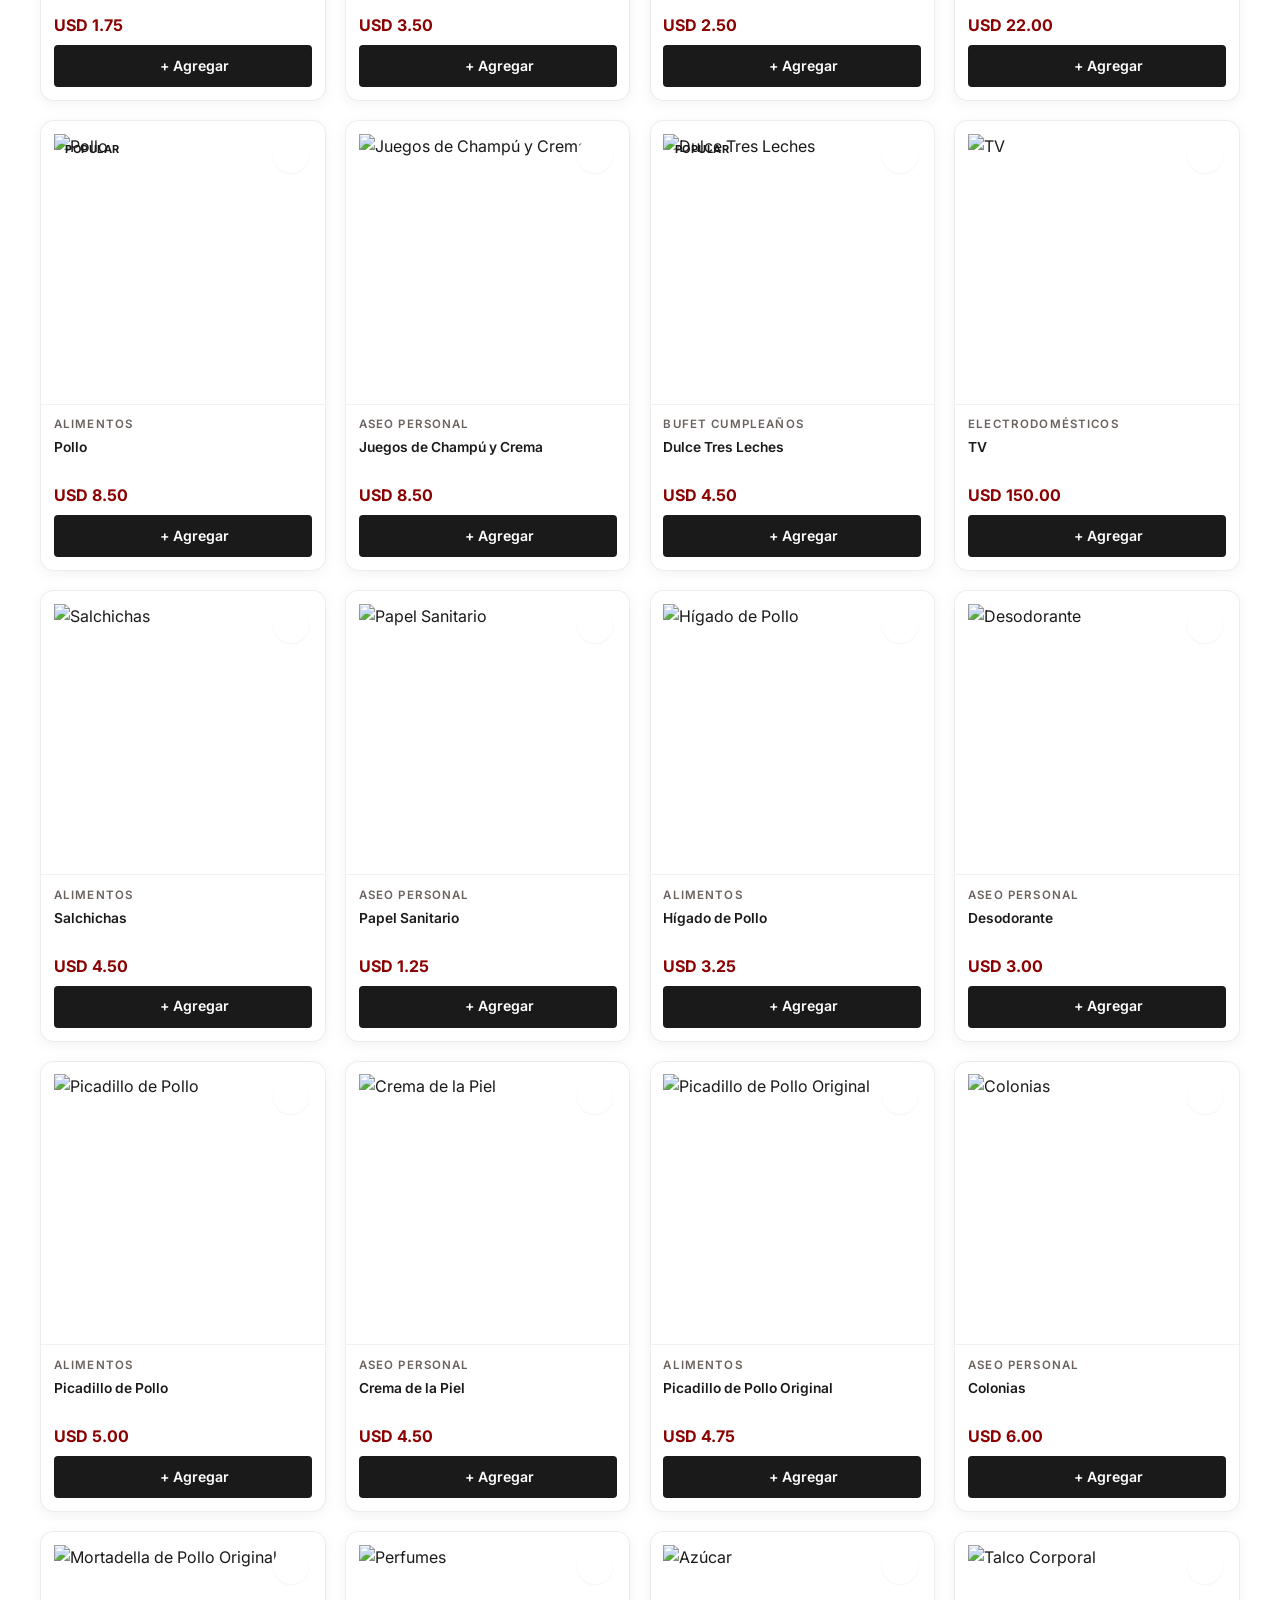
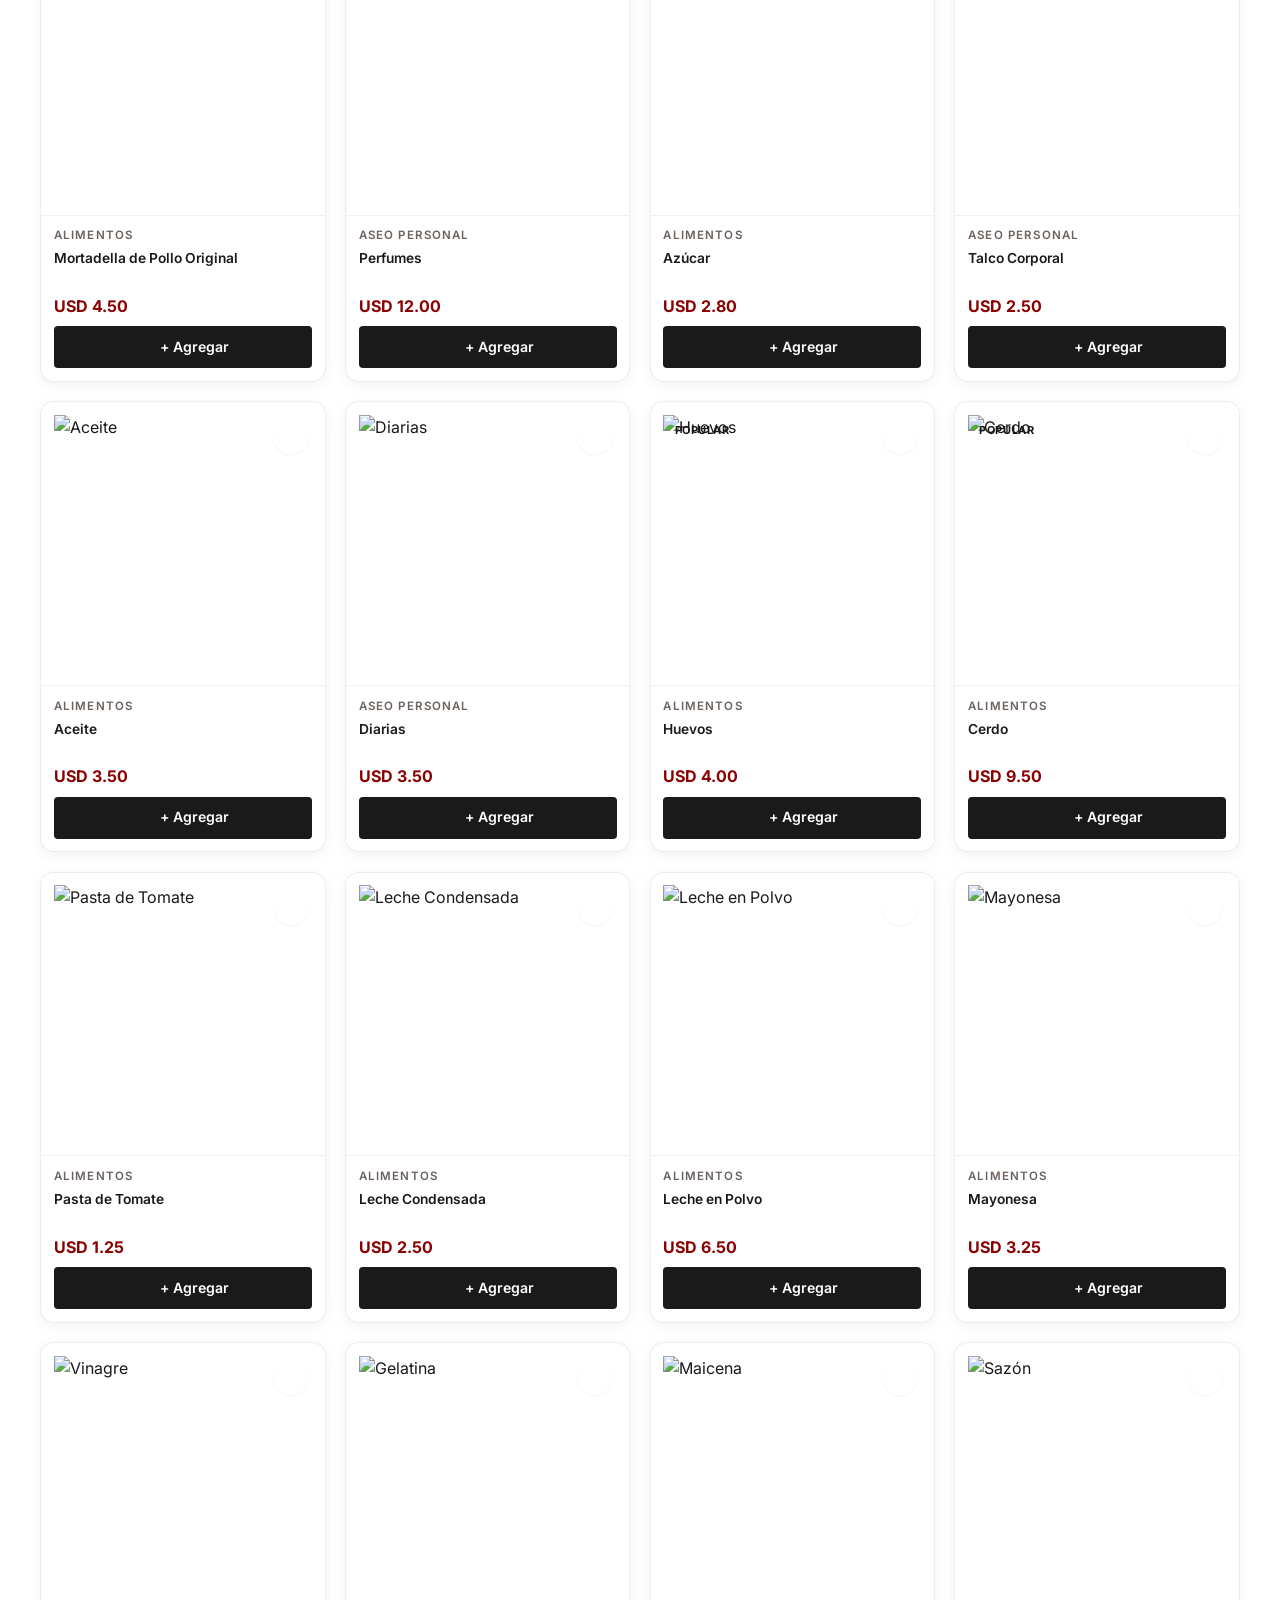
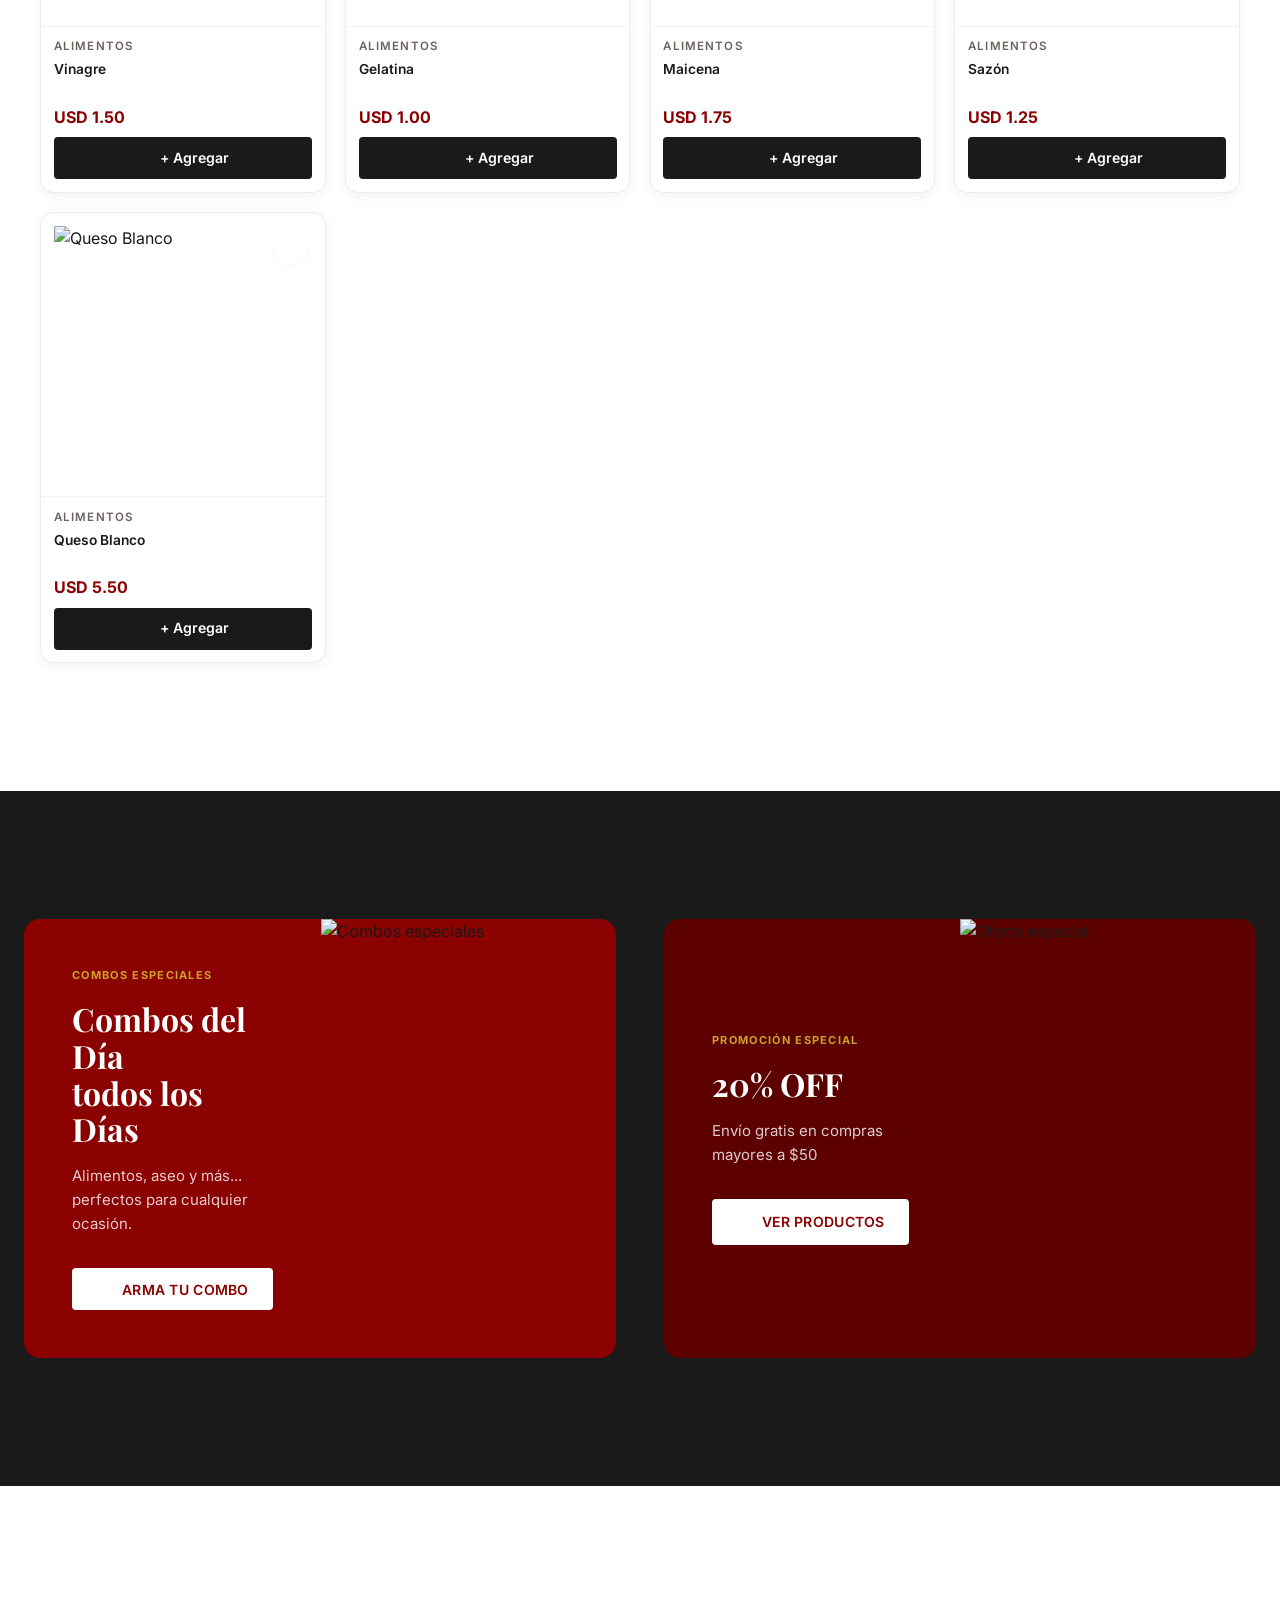
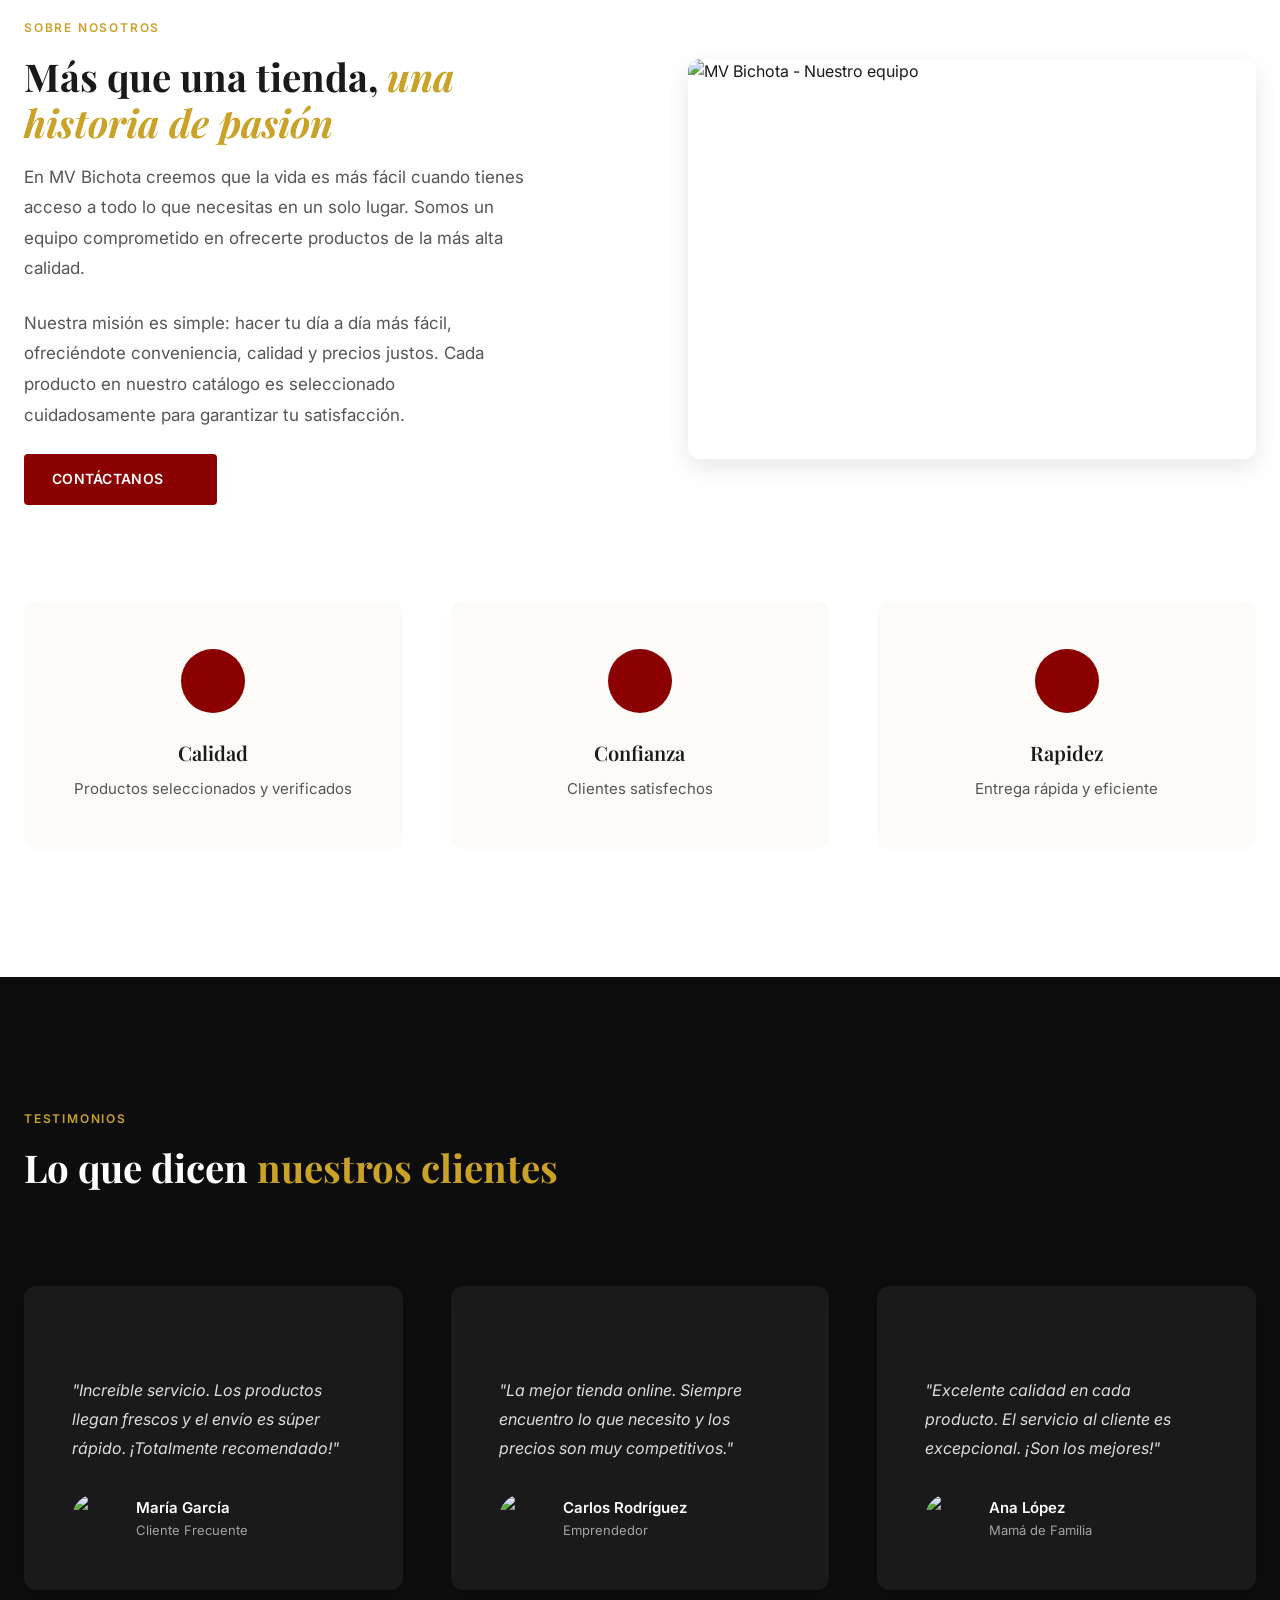
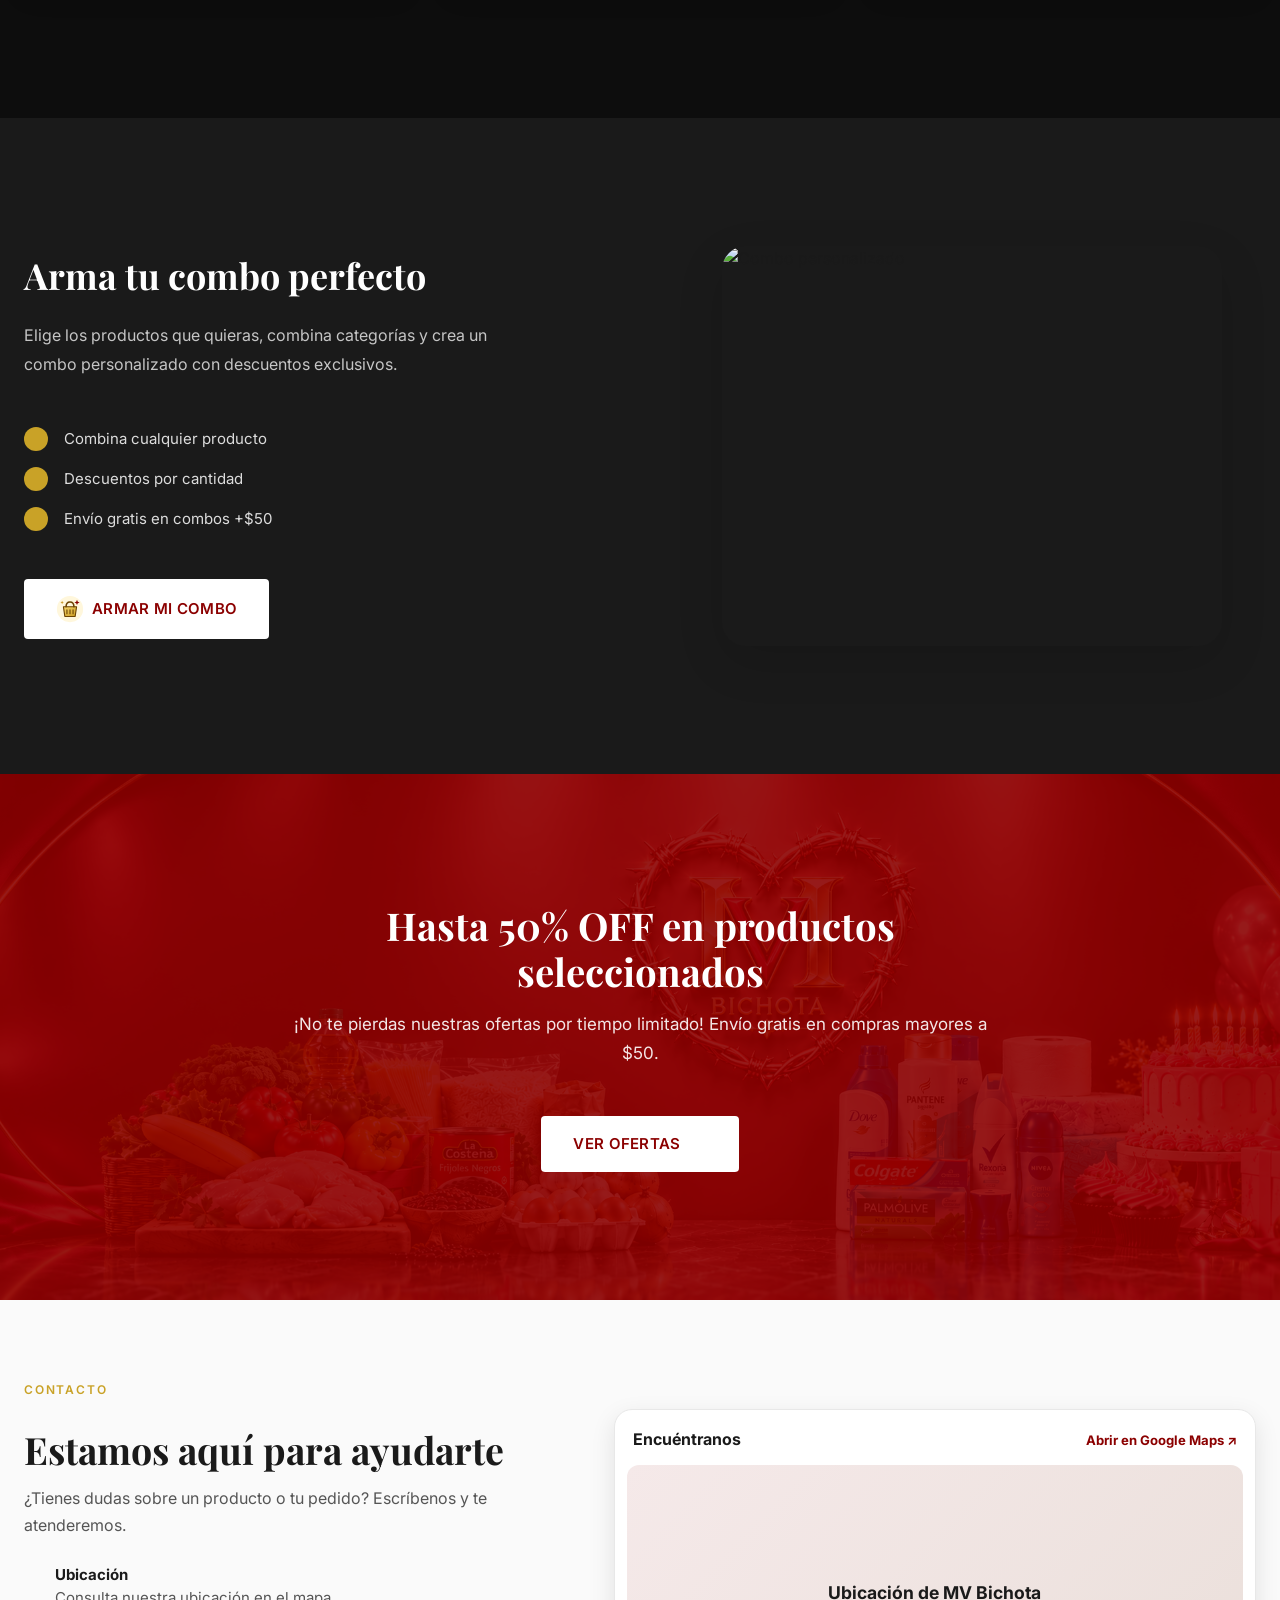
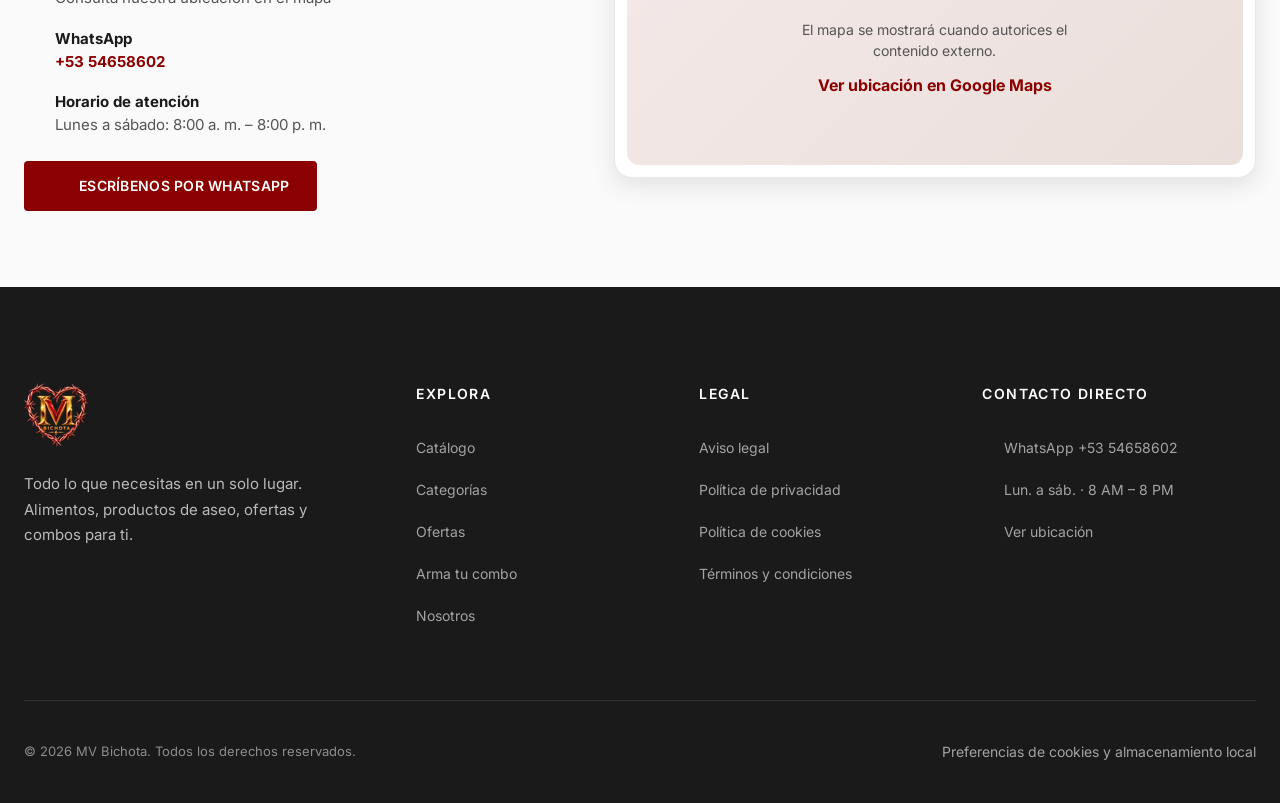
==== commit d91d59b9: "Fix legal footer link target" ====
--- a/index.html
+++ b/index.html
@@ -199,7 +199,7 @@
         <li><a href="#catalogo" class="footer__link">Catálogo</a></li><li><a href="#categorias" class="footer__link">Categorías</a></li><li><a href="#ofertas" class="footer__link">Ofertas</a></li><li><a href="#combos" class="footer__link">Arma tu combo</a></li><li><a href="#nosotros" class="footer__link">Nosotros</a></li>
       </ul></div>
       <div class="footer__column"><h4 class="footer__column-title">LEGAL</h4><ul class="footer__links">
-        <li><a href="informacion.html#aviso-legal" class="footer__link">Aviso legal</a></li><li><a href="informacion.html#privacidad" class="footer__link">Política de privacidad</a></li><li><a href="informacion.html#cookies" class="footer__link">Política de cookies</a></li><li><a href="informacion.html#terminos" class="footer__link">Términos y condiciones</a></li>
+        <li><a href="informacion.html#aviso-legal" class="footer__link">Aviso legal</a></li><li><a href="informacion.html#privacidad" class="footer__link">Política de privacidad</a></li><li><a href="informacion.html#cookies" class="footer__link">Política de cookies</a></li><li><a href="informacion.html#aviso-legal" class="footer__link">Términos y condiciones</a></li>
       </ul></div>
       <div class="footer__column"><h4 class="footer__column-title">CONTACTO DIRECTO</h4><ul class="footer__links">
         <li><a href="https://wa.me/5354658602" class="footer__link" target="_blank" rel="noopener noreferrer"><i data-lucide="message-circle" aria-hidden="true"></i> WhatsApp +53 54658602</a></li><li><span class="footer__link"><i data-lucide="clock" aria-hidden="true"></i> Lun. a sáb. · 8 AM – 8 PM</span></li><li><a href="https://www.google.com/maps?q=20.294051,-76.248048" class="footer__link" target="_blank" rel="noopener noreferrer"><i data-lucide="map-pin" aria-hidden="true"></i> Ver ubicación</a></li>
--- a/css/styles.css
+++ b/css/styles.css
@@ -2843,3 +2843,32 @@
  .cookie-consent__actions{display:grid!important;grid-template-columns:1fr!important;width:100%!important;margin-top:15px!important}
  .cookie-consent__button{min-height:46px!important}
 }
+
+
+/* Sección de contacto y mapa al final de la tienda MV Bichota */
+.contact-showcase{padding:clamp(42px,6vw,76px) 0;background:var(--color-bg-alt,#fff8f8)}
+.contact-showcase__grid{display:grid;grid-template-columns:minmax(0,.9fr) minmax(0,1.1fr);gap:clamp(28px,5vw,64px);align-items:center}
+.contact-showcase__info h2{margin:12px 0 12px;color:var(--color-text);font-family:var(--font-serif);font-size:clamp(1.65rem,3vw,2.35rem);line-height:1.2}
+.contact-showcase__intro{max-width:48ch;color:var(--color-text-light);line-height:1.7}
+.contact-showcase__details{display:grid;gap:17px;margin:24px 0;padding:0;list-style:none}
+.contact-showcase__details li{display:flex;align-items:flex-start;gap:12px;color:var(--color-text-light);font-size:.94rem;line-height:1.55}
+.contact-showcase__details li>i{width:19px;height:19px;flex:0 0 19px;margin-top:2px;color:var(--color-primary)}
+.contact-showcase__details strong{color:var(--color-text)}
+.contact-showcase__details a{color:var(--color-primary);font-weight:700;text-decoration:none}
+.contact-showcase__button{display:inline-flex;align-items:center;gap:9px}
+.contact-showcase__button i{width:18px;height:18px}
+.contact-showcase__map-wrap{min-width:0;padding:12px;background:var(--color-bg,#fff);border:1px solid var(--color-border,#eee);border-radius:18px;box-shadow:var(--shadow-lg,0 12px 30px rgba(0,0,0,.08))}
+.contact-showcase__map-heading{display:flex;justify-content:space-between;align-items:center;gap:12px;padding:5px 6px 12px;color:var(--color-text)}
+.contact-showcase__map-heading a{font-size:.82rem;color:var(--color-primary);font-weight:700;text-decoration:none}
+.contact-showcase__map{min-height:300px;overflow:hidden;border-radius:12px;background:linear-gradient(135deg,#f5e9e9,#eadfda)}
+.contact-showcase__map iframe{display:block;width:100%;height:300px;border:0}
+.contact-showcase__map-placeholder{min-height:300px;display:flex;flex-direction:column;align-items:center;justify-content:center;gap:12px;padding:24px;text-align:center;color:var(--color-text-light)}
+.contact-showcase__map-placeholder>i{width:36px;height:36px;color:var(--color-primary)}
+.contact-showcase__map-placeholder strong{color:var(--color-text);font-size:1.1rem}
+.contact-showcase__map-placeholder span{max-width:34ch;font-size:.88rem;line-height:1.5}
+.contact-showcase__map-placeholder a{color:var(--color-primary);font-weight:700}
+.footer__grid{grid-template-columns:1.5fr 1fr 1fr 1.25fr}
+.footer__links .footer__link{display:inline-flex;align-items:center;gap:7px}
+.footer__links .footer__link i{width:15px;height:15px;flex:0 0 15px}
+@media(max-width:768px){.contact-showcase{padding:38px 0}.contact-showcase__grid{grid-template-columns:1fr;gap:25px}.contact-showcase__map{min-height:250px}.contact-showcase__map iframe,.contact-showcase__map-placeholder{height:250px;min-height:250px}.contact-showcase__map-heading{align-items:flex-start;flex-direction:column;gap:5px}.footer__grid{grid-template-columns:repeat(2,minmax(0,1fr))}.footer__brand{grid-column:1/-1}}
+@media(max-width:380px){.contact-showcase__button{width:100%;justify-content:center}.footer__grid{gap:20px 12px}}
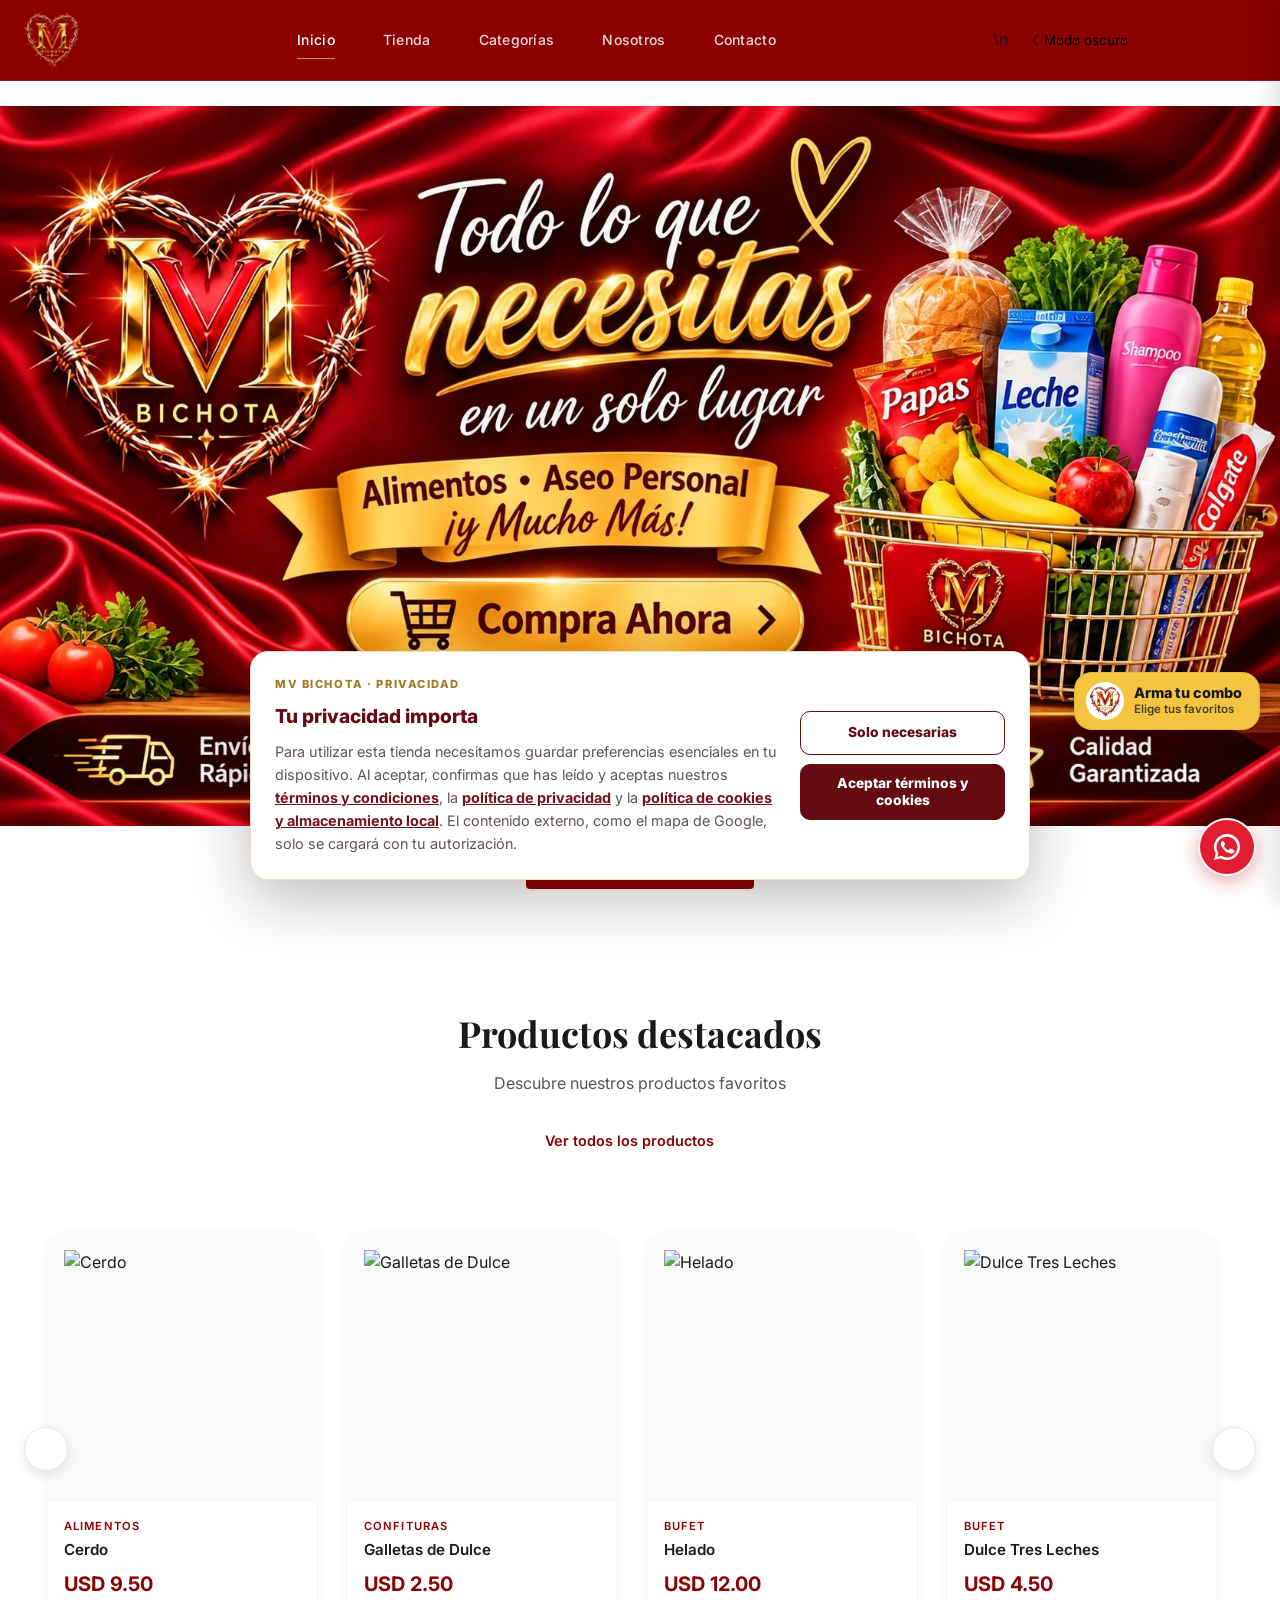
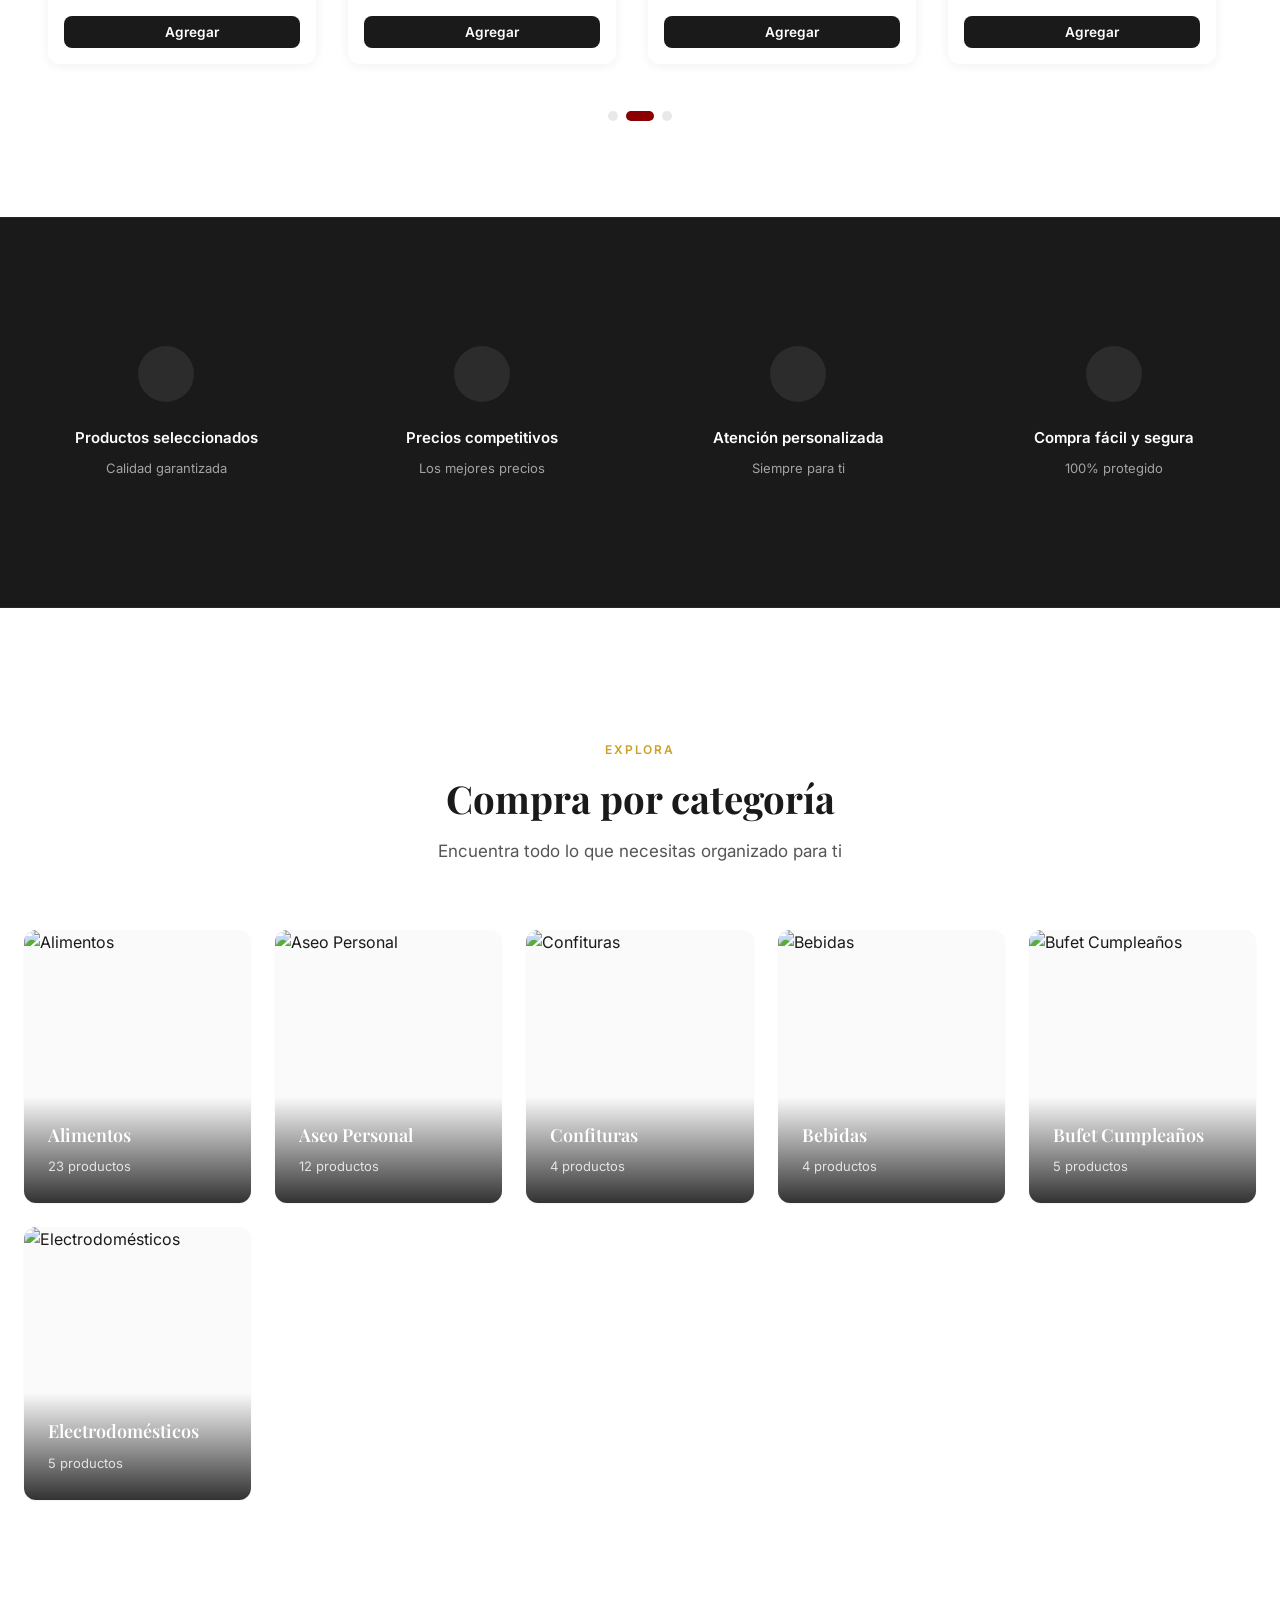
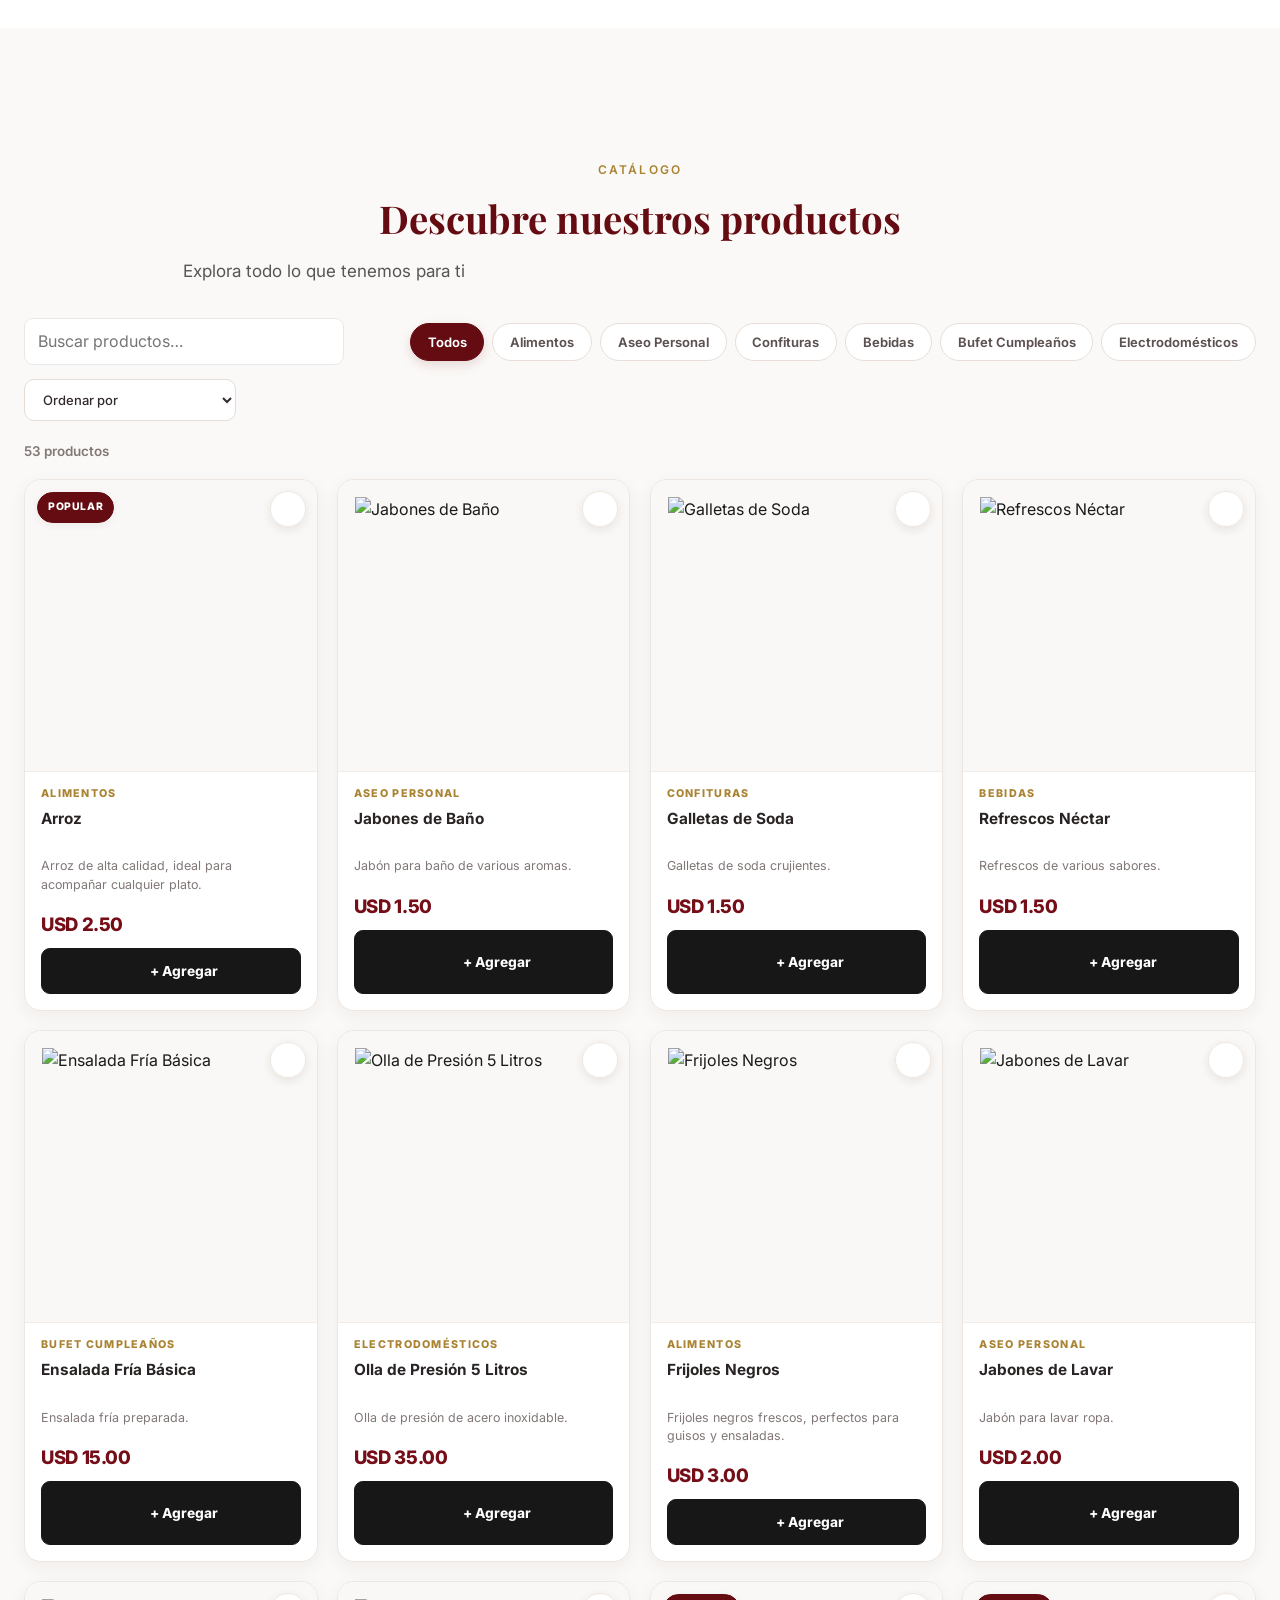
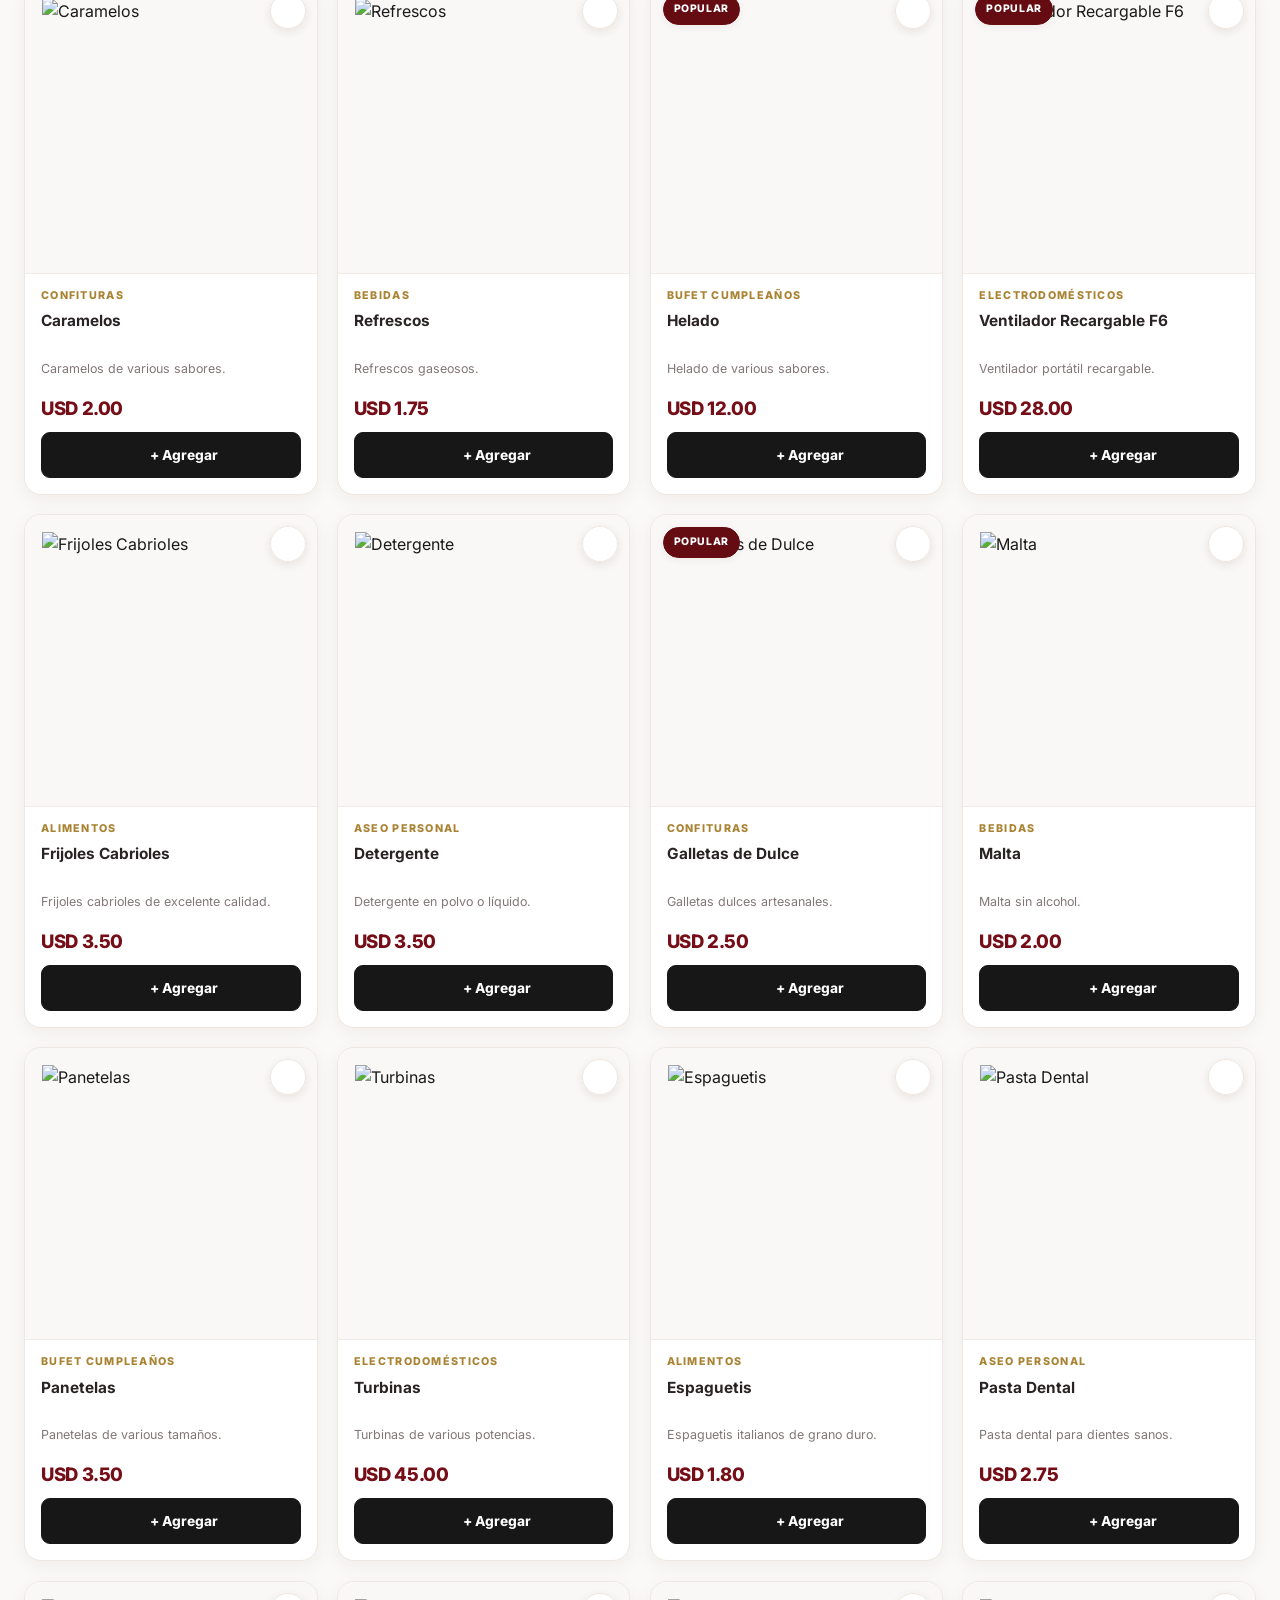
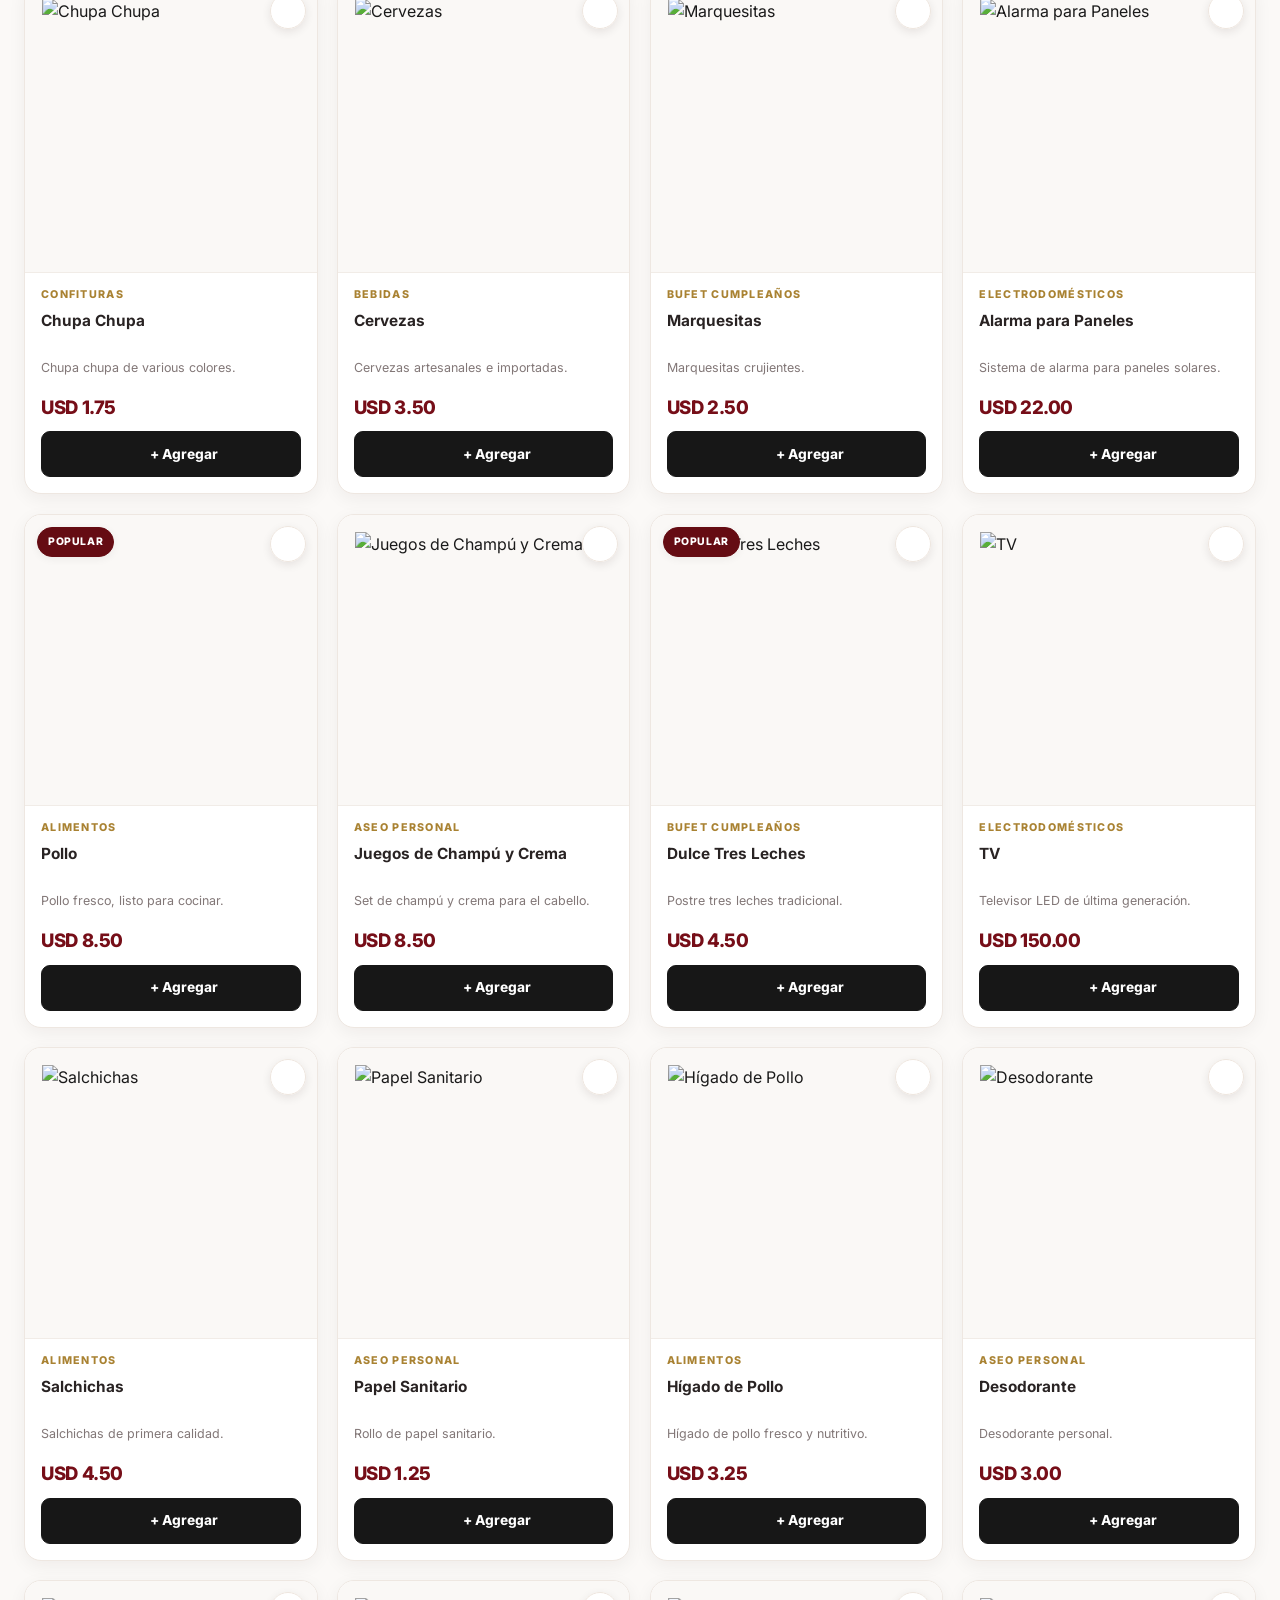
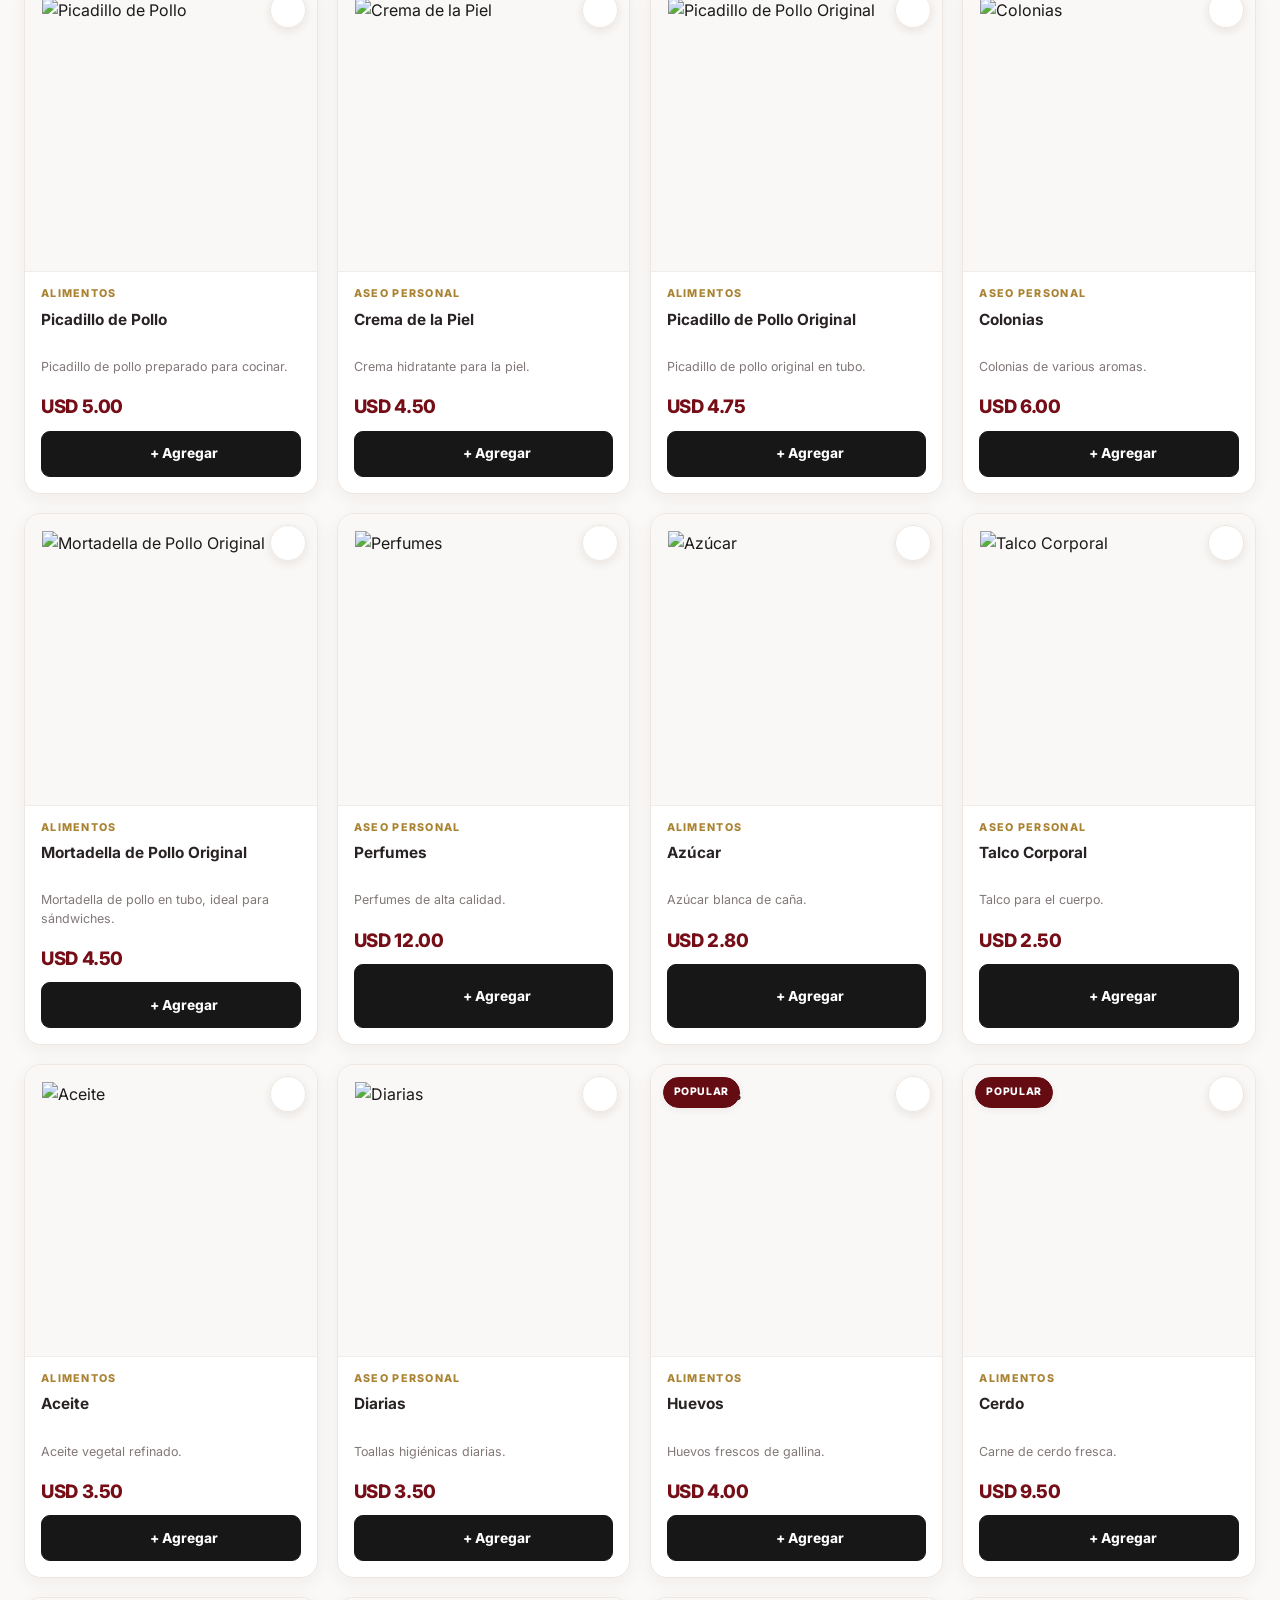
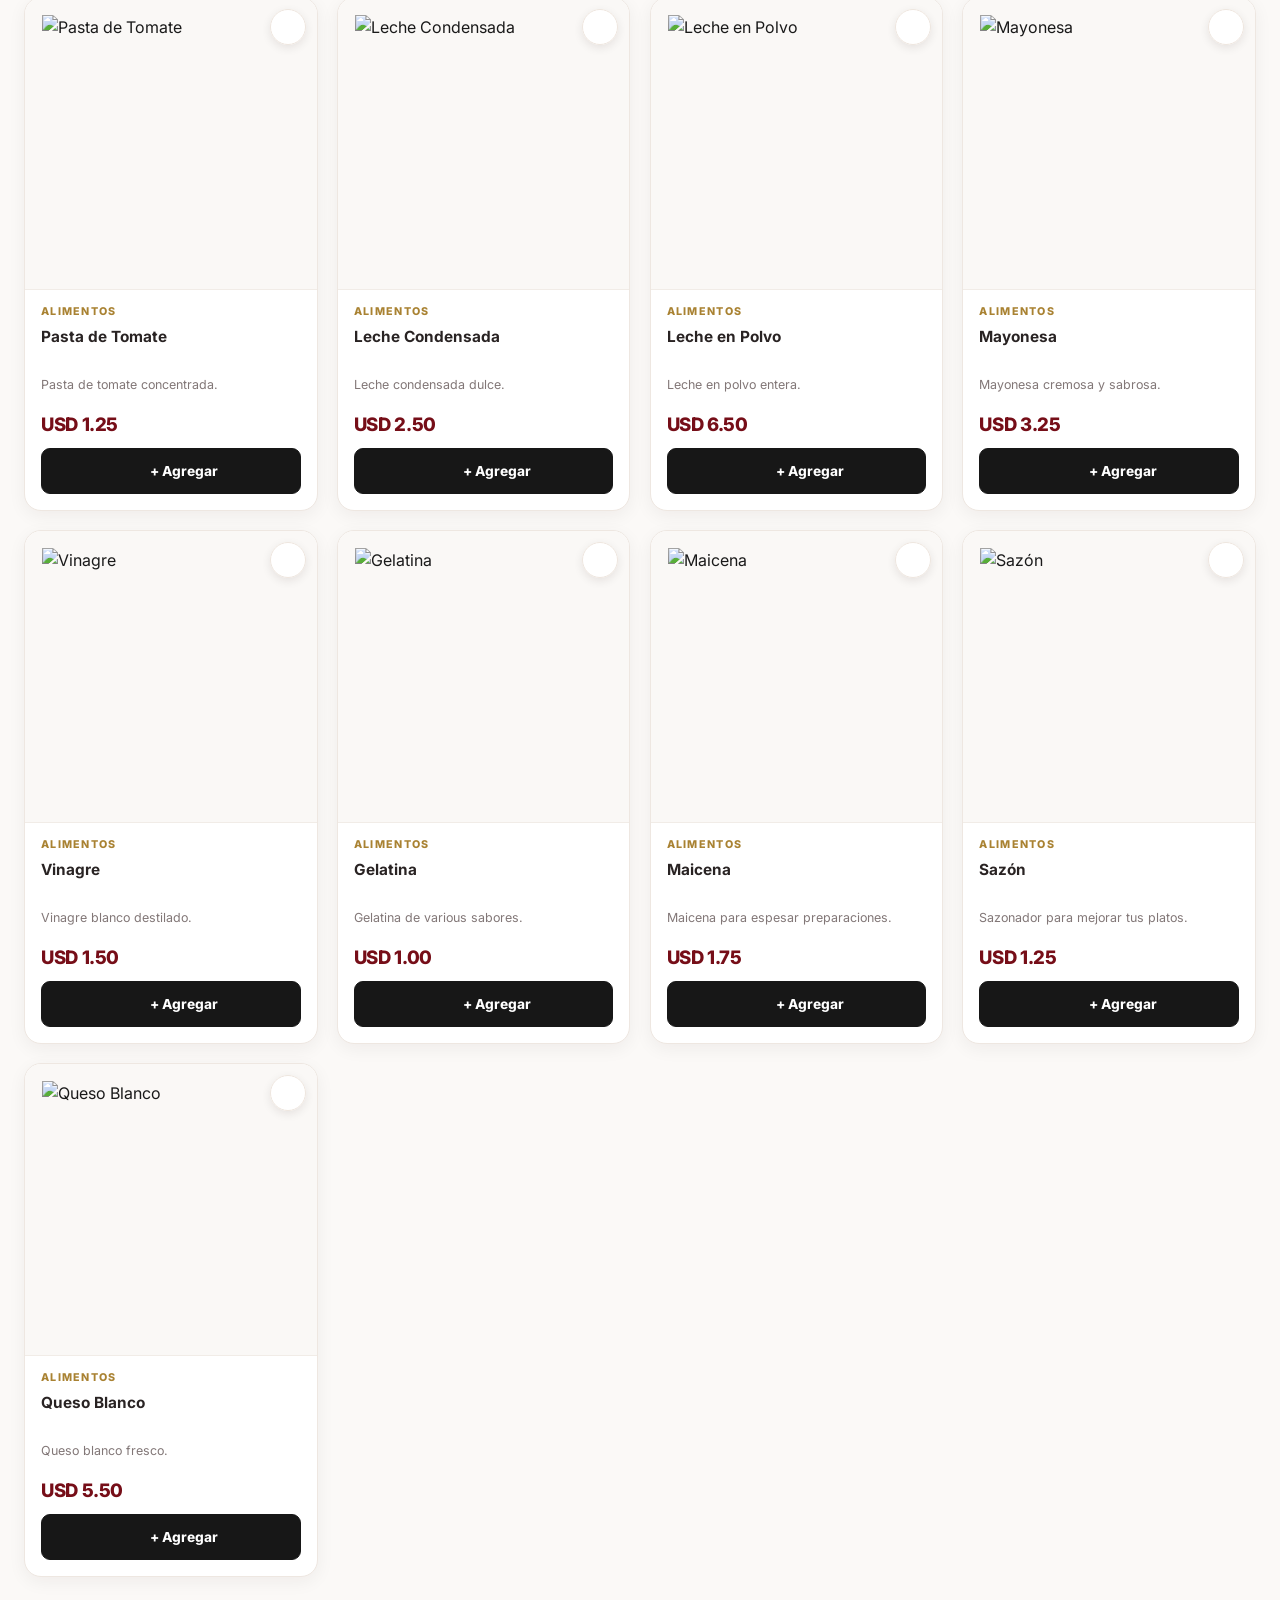
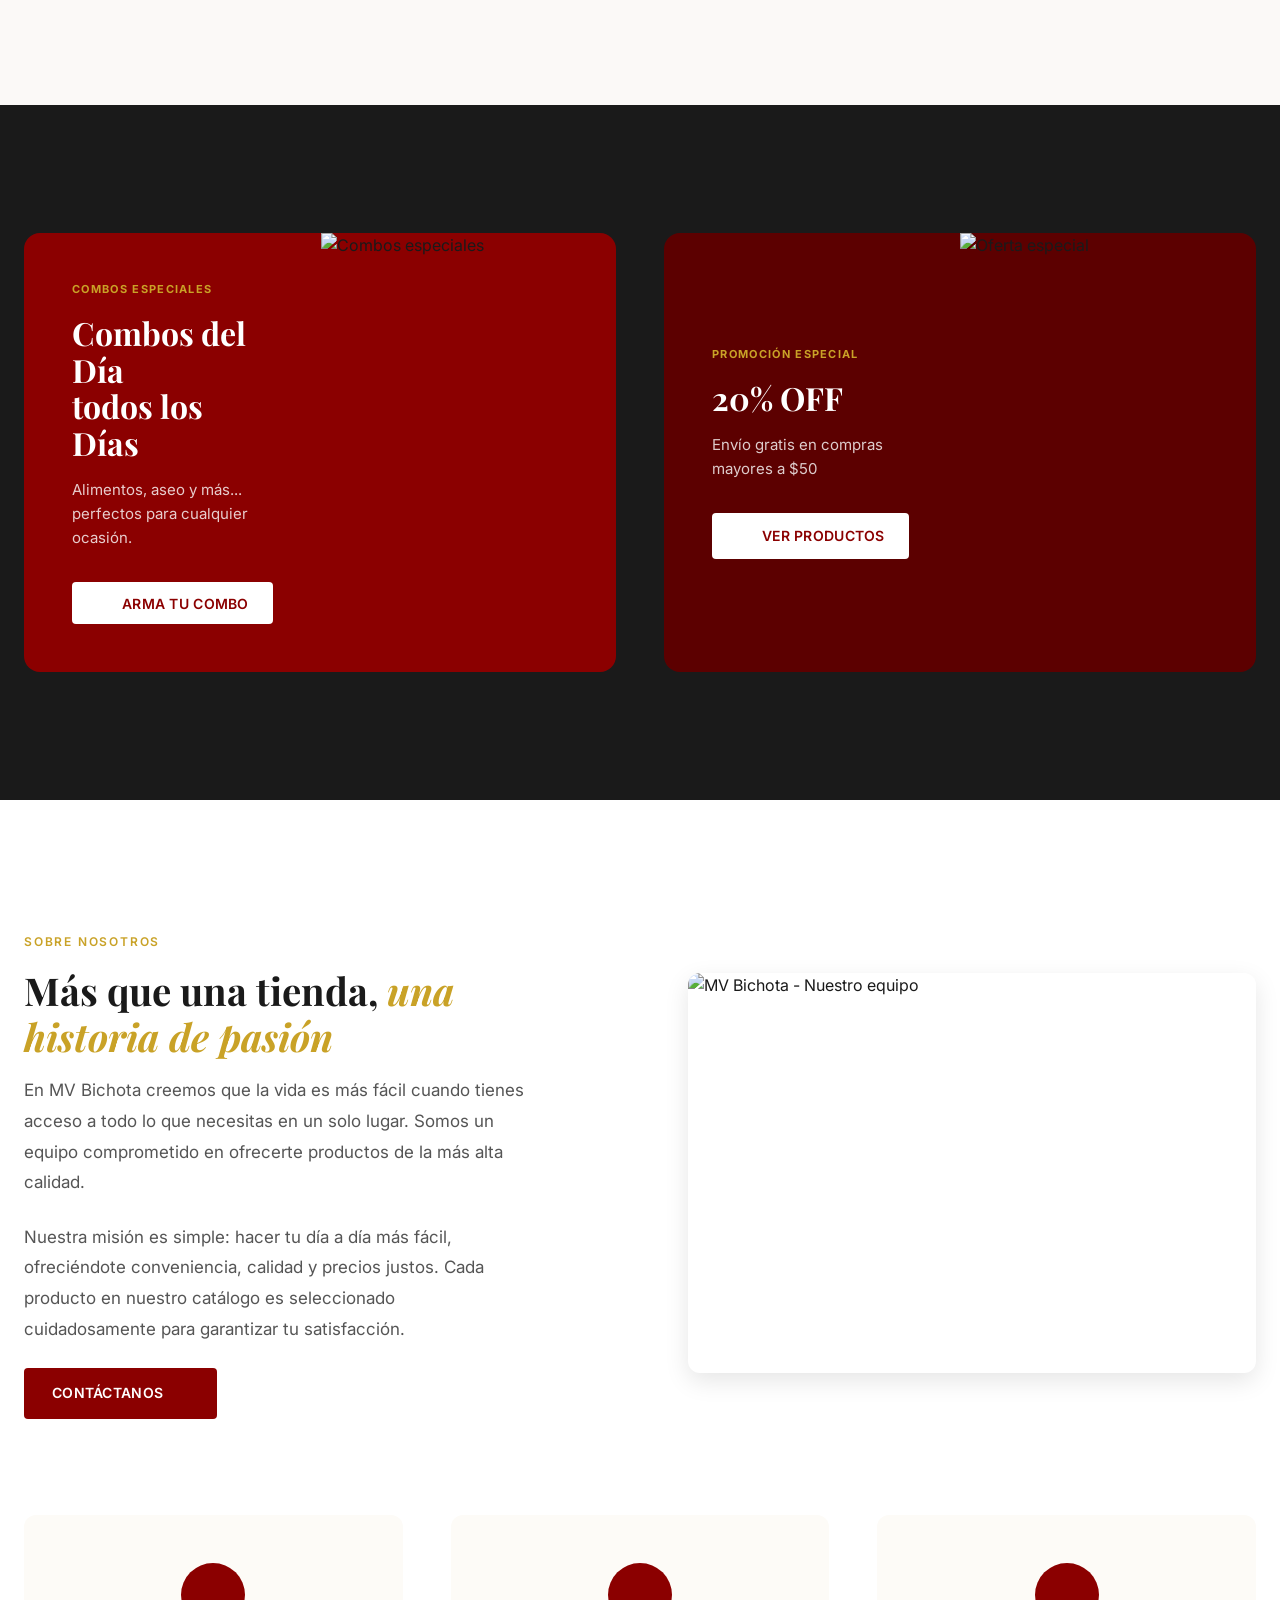
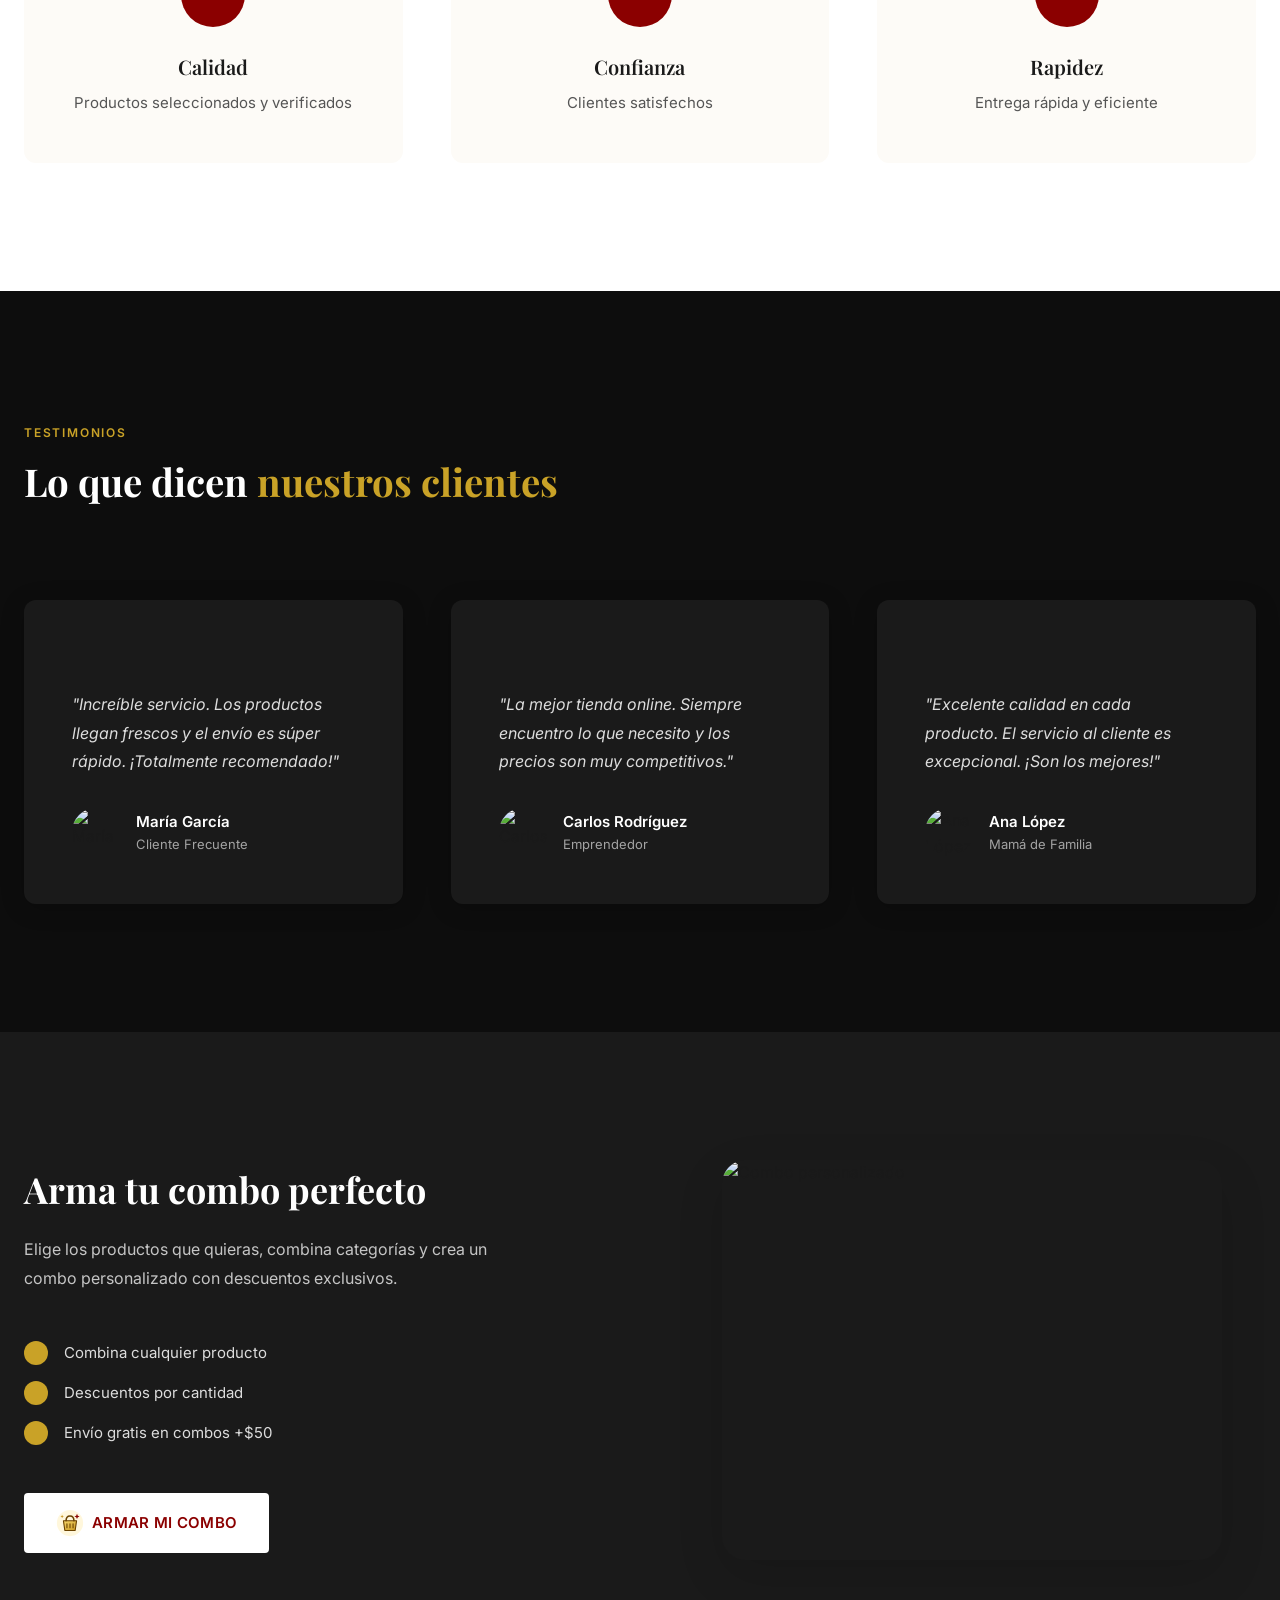
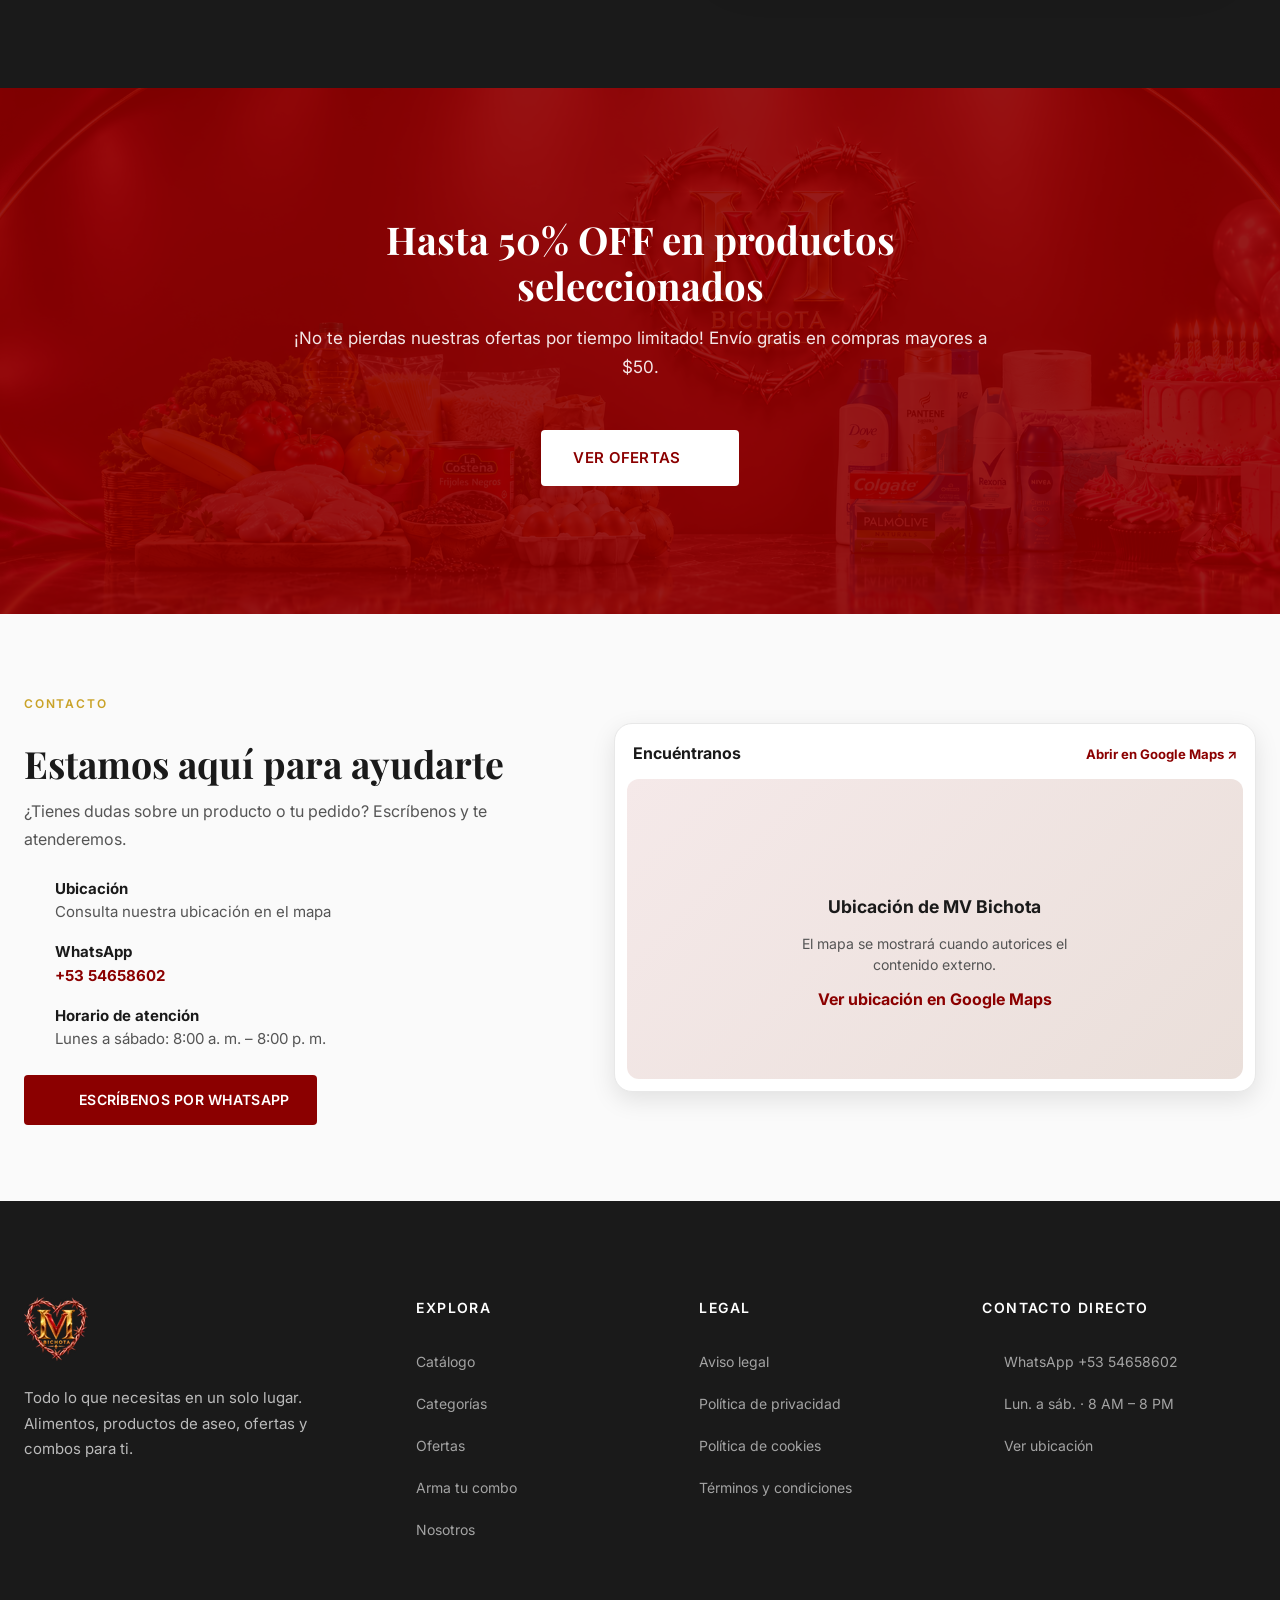
==== commit 70a9e9de: "Add storefront theme toggle and dark palette" ====
--- a/index.html
+++ b/index.html
@@ -59,7 +59,7 @@
     <link rel="stylesheet" href="css/mobile-navigation.css">
     <link rel="stylesheet" href="css/hero-banner.css">
     <link rel="stylesheet" href="css/combo-bar.css">
-    <link rel="stylesheet" href="css/carousel.css">
+    <link rel="stylesheet" href="css/carousel.css">\n    <script src="js/theme.js"></script>
 </head>
 <body>
     <!-- Header -->
@@ -76,7 +76,7 @@
                     <a href="#nosotros" class="nav-link">Nosotros</a>
                     <a href="#contacto" class="nav-link">Contacto</a>
                 </nav>
-                <div class="header__actions">
+                <div class="header__actions">\n                    <button class="theme-toggle" type="button" data-theme-toggle aria-label="Activar modo oscuro"><span aria-hidden="true">☾</span><span class="theme-toggle__label">Modo oscuro</span></button>
                     <button class="icon-btn" aria-label="Buscar productos" id="searchToggle"><i data-lucide="search"></i></button>
                     <button class="icon-btn cart-btn" aria-label="Carrito de compras" id="cartBtn"><i data-lucide="shopping-cart"></i><span class="cart-count" id="cartCount">0</span></button>
                 </div>
--- a/css/styles.css
+++ b/css/styles.css
@@ -2872,3 +2872,413 @@
 .footer__links .footer__link i{width:15px;height:15px;flex:0 0 15px}
 @media(max-width:768px){.contact-showcase{padding:38px 0}.contact-showcase__grid{grid-template-columns:1fr;gap:25px}.contact-showcase__map{min-height:250px}.contact-showcase__map iframe,.contact-showcase__map-placeholder{height:250px;min-height:250px}.contact-showcase__map-heading{align-items:flex-start;flex-direction:column;gap:5px}.footer__grid{grid-template-columns:repeat(2,minmax(0,1fr))}.footer__brand{grid-column:1/-1}}
 @media(max-width:380px){.contact-showcase__button{width:100%;justify-content:center}.footer__grid{gap:20px 12px}}
+
+
+/* =========================================================
+   MV BICHOTA — Catálogo premium vino, dorado y negro
+   Capa visual: no modifica carrito, favoritos ni datos.
+   ========================================================= */
+#catalogo {
+  background: #fbf9f7;
+}
+#catalogo .catalog__header {
+  margin-bottom: 2rem;
+}
+#catalogo .catalog__header .section-label {
+  color: #a98232;
+  letter-spacing: .18em;
+}
+#catalogo .catalog__header .section-title {
+  color: #650c13;
+}
+#catalogo .catalog__controls {
+  align-items: center;
+  gap: 14px;
+  margin-bottom: 1.25rem;
+}
+#catalogo .catalog__filters {
+  display: flex;
+  flex-wrap: wrap;
+  gap: 8px;
+}
+#catalogo .catalog__filter {
+  border: 1px solid #e8ded7;
+  border-radius: 999px;
+  padding: .62rem 1.05rem;
+  background: #fff;
+  color: #5d5050;
+  font-weight: 650;
+  transition: background .2s ease, color .2s ease, border-color .2s ease, transform .2s ease;
+}
+#catalogo .catalog__filter:hover {
+  border-color: #a98232;
+  color: #650c13;
+  transform: translateY(-1px);
+}
+#catalogo .catalog__filter.active {
+  border-color: #650c13;
+  background: #650c13;
+  color: #fff;
+  box-shadow: 0 4px 12px rgba(101,12,19,.14);
+}
+#catalogo .catalog__sort-select {
+  min-height: 42px;
+  border: 1px solid #e5dcd5;
+  border-radius: 10px;
+  background: #fff;
+  color: #332b2b;
+  padding: 0 2.25rem 0 .9rem;
+}
+#catalogo .catalog__count {
+  margin: 0 0 1rem;
+  color: #837777;
+  font-size: .84rem;
+  font-weight: 600;
+}
+#catalogo .products__grid {
+  display: grid;
+  grid-template-columns: repeat(4, minmax(0, 1fr));
+  gap: 22px;
+  align-items: stretch;
+}
+#catalogo .product-card {
+  position: relative;
+  min-width: 0;
+  overflow: hidden;
+  border: 1px solid #eee7e1;
+  border-radius: 17px;
+  background: #fff;
+  box-shadow: 0 5px 18px rgba(45,25,22,.055);
+  transition: transform .24s ease, box-shadow .24s ease, border-color .24s ease;
+}
+#catalogo .product-card:hover {
+  transform: translateY(-5px);
+  border-color: rgba(169,130,50,.55);
+  box-shadow: 0 14px 30px rgba(45,25,22,.11);
+}
+#catalogo .product-card__image {
+  aspect-ratio: 1 / 1;
+  padding: 0;
+  background: #faf8f6;
+  border-bottom: 1px solid #f1ece7;
+}
+#catalogo .product-card__image img {
+  width: 100%;
+  height: 100%;
+  padding: 17px;
+  object-fit: contain;
+  transition: transform .3s ease;
+}
+#catalogo .product-card:hover .product-card__image img {
+  transform: scale(1.045);
+}
+#catalogo .product-card__badge {
+  top: 12px;
+  left: 12px;
+  z-index: 2;
+  padding: 6px 10px;
+  border: 1px solid rgba(169,130,50,.28);
+  border-radius: 999px;
+  background: #f4e8c9;
+  color: #6a4b12;
+  font-size: .65rem;
+  font-weight: 800;
+  letter-spacing: .06em;
+  box-shadow: 0 2px 8px rgba(40,20,10,.06);
+}
+#catalogo .product-card__badge.new {
+  border-color: #650c13;
+  background: #650c13;
+  color: #fff;
+}
+#catalogo .product-card__wishlist {
+  top: 11px;
+  right: 11px;
+  display: flex;
+  width: 36px;
+  height: 36px;
+  opacity: 1;
+  transform: none;
+  border: 1px solid #eee6df;
+  background: rgba(255,255,255,.96);
+  color: #5b2529;
+  box-shadow: 0 3px 10px rgba(30,15,15,.09);
+}
+#catalogo .product-card__wishlist i {
+  width: 17px;
+  height: 17px;
+  color: #650c13;
+}
+#catalogo .product-card__wishlist.active {
+  border-color: #650c13;
+  background: #fff5f4;
+  color: #650c13;
+}
+#catalogo .product-card__content {
+  display: flex;
+  flex: 1;
+  flex-direction: column;
+  padding: 15px 16px 16px;
+  gap: 0;
+}
+#catalogo .product-card__category {
+  margin: 0 0 7px;
+  color: #a98232;
+  font-size: .67rem;
+  font-weight: 800;
+  letter-spacing: .12em;
+  line-height: 1.35;
+}
+#catalogo .product-card__title {
+  display: -webkit-box;
+  min-height: 2.7em;
+  margin: 0 0 8px;
+  overflow: hidden;
+  color: #292323;
+  font-size: .96rem;
+  font-weight: 700;
+  line-height: 1.4;
+  -webkit-box-orient: vertical;
+  -webkit-line-clamp: 2;
+}
+#catalogo .product-card__description {
+  display: -webkit-box;
+  min-height: 0;
+  margin: 0 0 12px;
+  overflow: hidden;
+  color: #827777;
+  font-size: .78rem;
+  line-height: 1.45;
+  -webkit-box-orient: vertical;
+  -webkit-line-clamp: 2;
+}
+#catalogo .product-card__price {
+  display: flex;
+  flex-wrap: wrap;
+  align-items: baseline;
+  gap: 5px 9px;
+  margin: auto 0 13px;
+  padding-top: 7px;
+}
+#catalogo .product-card__price .price-current {
+  color: #760e18;
+  font-size: 1.16rem;
+  font-weight: 800;
+  letter-spacing: -.02em;
+}
+#catalogo .product-card__price .price-original {
+  color: #9a8d88;
+  font-size: .82rem;
+  text-decoration: line-through;
+}
+#catalogo .product-card__price .price-cup {
+  flex-basis: 100%;
+  color: #75645e;
+  font-size: .78rem;
+  font-weight: 650;
+}
+#catalogo .product-card__cart-btn {
+  display: flex;
+  width: 100%;
+  min-height: 46px;
+  align-items: center;
+  justify-content: center;
+  gap: 9px;
+  border: 1px solid #171717;
+  border-radius: 9px;
+  background: #171717;
+  color: #fff;
+  font-size: .86rem;
+  font-weight: 750;
+  transition: background .2s ease, border-color .2s ease, transform .2s ease, box-shadow .2s ease;
+}
+#catalogo .product-card__cart-btn:hover {
+  border-color: #650c13;
+  background: #650c13;
+  color: #fff;
+  box-shadow: 0 5px 13px rgba(101,12,19,.2);
+  transform: translateY(-1px);
+}
+#catalogo .product-card__cart-btn:focus-visible,
+#catalogo .product-card__wishlist:focus-visible,
+#catalogo .catalog__filter:focus-visible {
+  outline: 3px solid rgba(169,130,50,.45);
+  outline-offset: 3px;
+}
+#catalogo .product-card__cart-btn i {
+  width: 18px;
+  height: 18px;
+}
+@media (max-width: 1100px) {
+  #catalogo .products__grid { grid-template-columns: repeat(3, minmax(0, 1fr)); gap: 18px; }
+}
+@media (max-width: 760px) {
+  #catalogo .catalog__controls { align-items: stretch; flex-direction: column; }
+  #catalogo .catalog__filters { flex-wrap: nowrap; overflow-x: auto; padding: 2px 2px 9px; scrollbar-width: thin; }
+  #catalogo .catalog__filter { flex: 0 0 auto; }
+  #catalogo .catalog__sort { width: 100%; }
+  #catalogo .catalog__sort-select { width: 100%; }
+  #catalogo .products__grid { grid-template-columns: repeat(2, minmax(0, 1fr)); gap: 12px; }
+  #catalogo .product-card { border-radius: 13px; }
+  #catalogo .product-card__image img { padding: 10px; }
+  #catalogo .product-card__content { padding: 11px 11px 12px; }
+  #catalogo .product-card__title { font-size: .86rem; min-height: 2.65em; }
+  #catalogo .product-card__description { font-size: .72rem; margin-bottom: 9px; }
+  #catalogo .product-card__price .price-current { font-size: 1.02rem; }
+  #catalogo .product-card__cart-btn { min-height: 42px; padding: 8px 6px; font-size: .78rem; }
+  #catalogo .product-card__wishlist { width: 32px; height: 32px; top: 8px; right: 8px; }
+  #catalogo .product-card__badge { top: 8px; left: 8px; padding: 5px 7px; font-size: .58rem; }
+}
+@media (max-width: 360px) {
+  #catalogo .products__grid { gap: 9px; }
+  #catalogo .product-card__content { padding: 9px; }
+  #catalogo .product-card__cart-btn { font-size: .72rem; }
+}
+@media (prefers-reduced-motion: reduce) {
+  #catalogo .product-card,
+  #catalogo .product-card__image img,
+  #catalogo .product-card__cart-btn { transition: none; }
+}
+
+
+/* Ajuste de ancho real: evita que la última tarjeta se corte en escritorio. */
+@media (min-width: 761px) and (max-width: 1599px) {
+  #catalogo .products__grid {
+    grid-template-columns: repeat(3, minmax(0, 1fr)) !important;
+    width: 100%;
+    max-width: 100%;
+  }
+  #catalogo .products__grid > .product-card {
+    width: 100%;
+    min-width: 0;
+  }
+}
+@media (min-width: 1600px) {
+  #catalogo .products__grid {
+    grid-template-columns: repeat(4, minmax(0, 1fr)) !important;
+    width: 100%;
+    max-width: 100%;
+  }
+}
+
+
+/* MV Bichota — promociones apiladas y completas en móvil */
+@media (max-width: 768px) {
+  .promotions {
+    width: 100%;
+    padding: 2.5rem 0;
+    overflow: hidden;
+  }
+
+  .promotions > .container {
+    width: 100%;
+    max-width: 100%;
+    box-sizing: border-box;
+    padding-left: 16px;
+    padding-right: 16px;
+  }
+
+  .promotions__grid {
+    display: grid;
+    grid-template-columns: minmax(0, 1fr);
+    width: 100%;
+    gap: 18px;
+    min-width: 0;
+  }
+
+  .promotions__grid > .promo-card {
+    display: flex;
+    flex-direction: column;
+    width: 100%;
+    min-width: 0;
+    min-height: 0;
+    height: auto;
+    border-radius: 18px;
+    overflow: hidden;
+  }
+
+  .promotions__grid .promo-card__content {
+    width: 100%;
+    min-width: 0;
+    box-sizing: border-box;
+    padding: 24px 22px;
+    align-items: flex-start;
+  }
+
+  .promotions__grid .promo-card__label {
+    margin-bottom: 10px;
+    font-size: .68rem;
+  }
+
+  .promotions__grid .promo-card__title {
+    margin-bottom: 10px;
+    font-size: clamp(1.65rem, 7vw, 2rem);
+    line-height: 1.12;
+    overflow-wrap: anywhere;
+  }
+
+  .promotions__grid .promo-card__text {
+    max-width: 34ch;
+    margin-bottom: 18px;
+    font-size: .94rem;
+    line-height: 1.5;
+  }
+
+  .promotions__grid .btn-white {
+    width: auto;
+    max-width: 100%;
+    min-height: 46px;
+    box-sizing: border-box;
+    padding: 12px 18px;
+    font-size: .82rem;
+    white-space: normal;
+  }
+
+  .promotions__grid .promo-card__image {
+    width: 100%;
+    height: auto;
+    min-height: 0;
+    aspect-ratio: 16 / 9;
+    flex: 0 0 auto;
+  }
+
+  .promotions__grid .promo-card__image img {
+    display: block;
+    width: 100%;
+    height: 100%;
+    min-height: 0;
+    object-fit: cover;
+    object-position: center;
+  }
+}
+
+@media (max-width: 480px) {
+  .promotions {
+    padding: 2rem 0;
+  }
+
+  .promotions > .container {
+    padding-left: 12px;
+    padding-right: 12px;
+  }
+
+  .promotions__grid {
+    gap: 14px;
+  }
+
+  .promotions__grid > .promo-card {
+    border-radius: 15px;
+  }
+
+  .promotions__grid .promo-card__content {
+    padding: 21px 18px;
+  }
+
+  .promotions__grid .promo-card__title {
+    font-size: 1.65rem;
+  }
+
+  .promotions__grid .promo-card__image {
+    aspect-ratio: 16 / 10;
+  }
+}
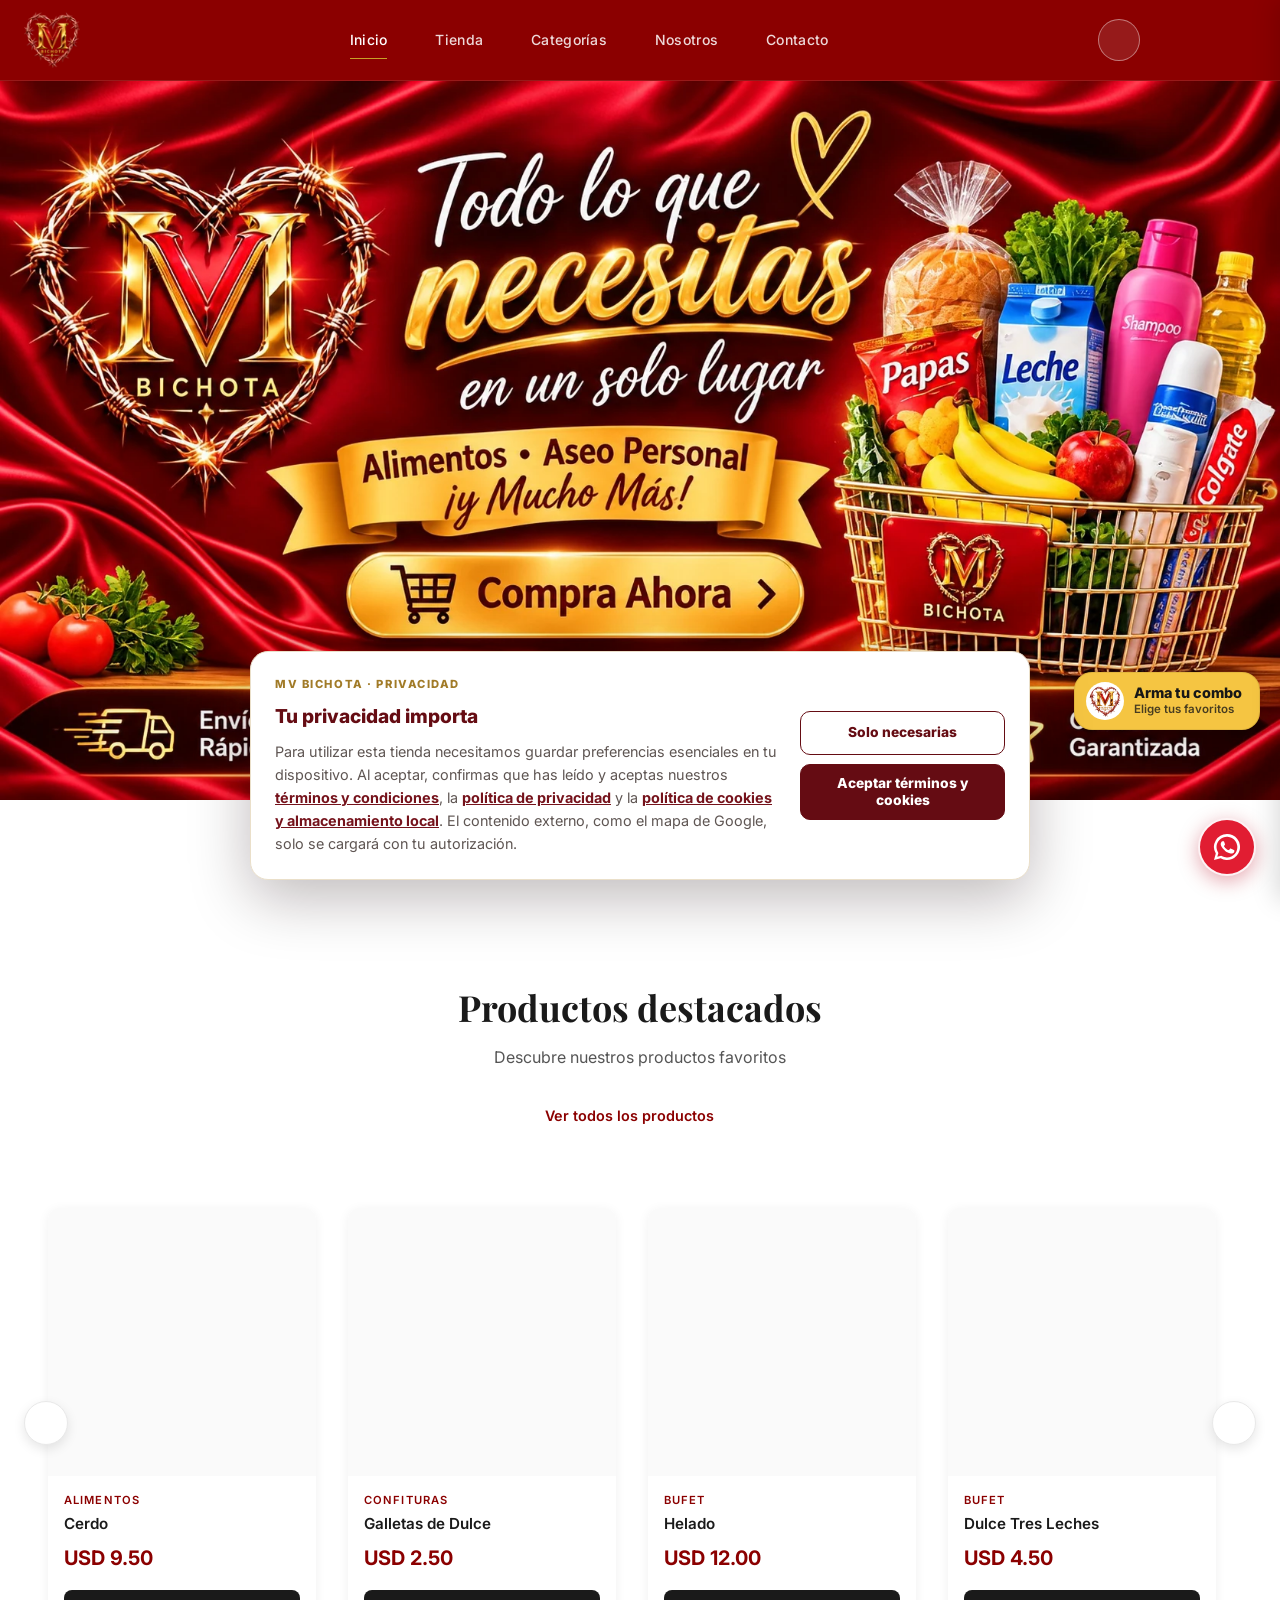
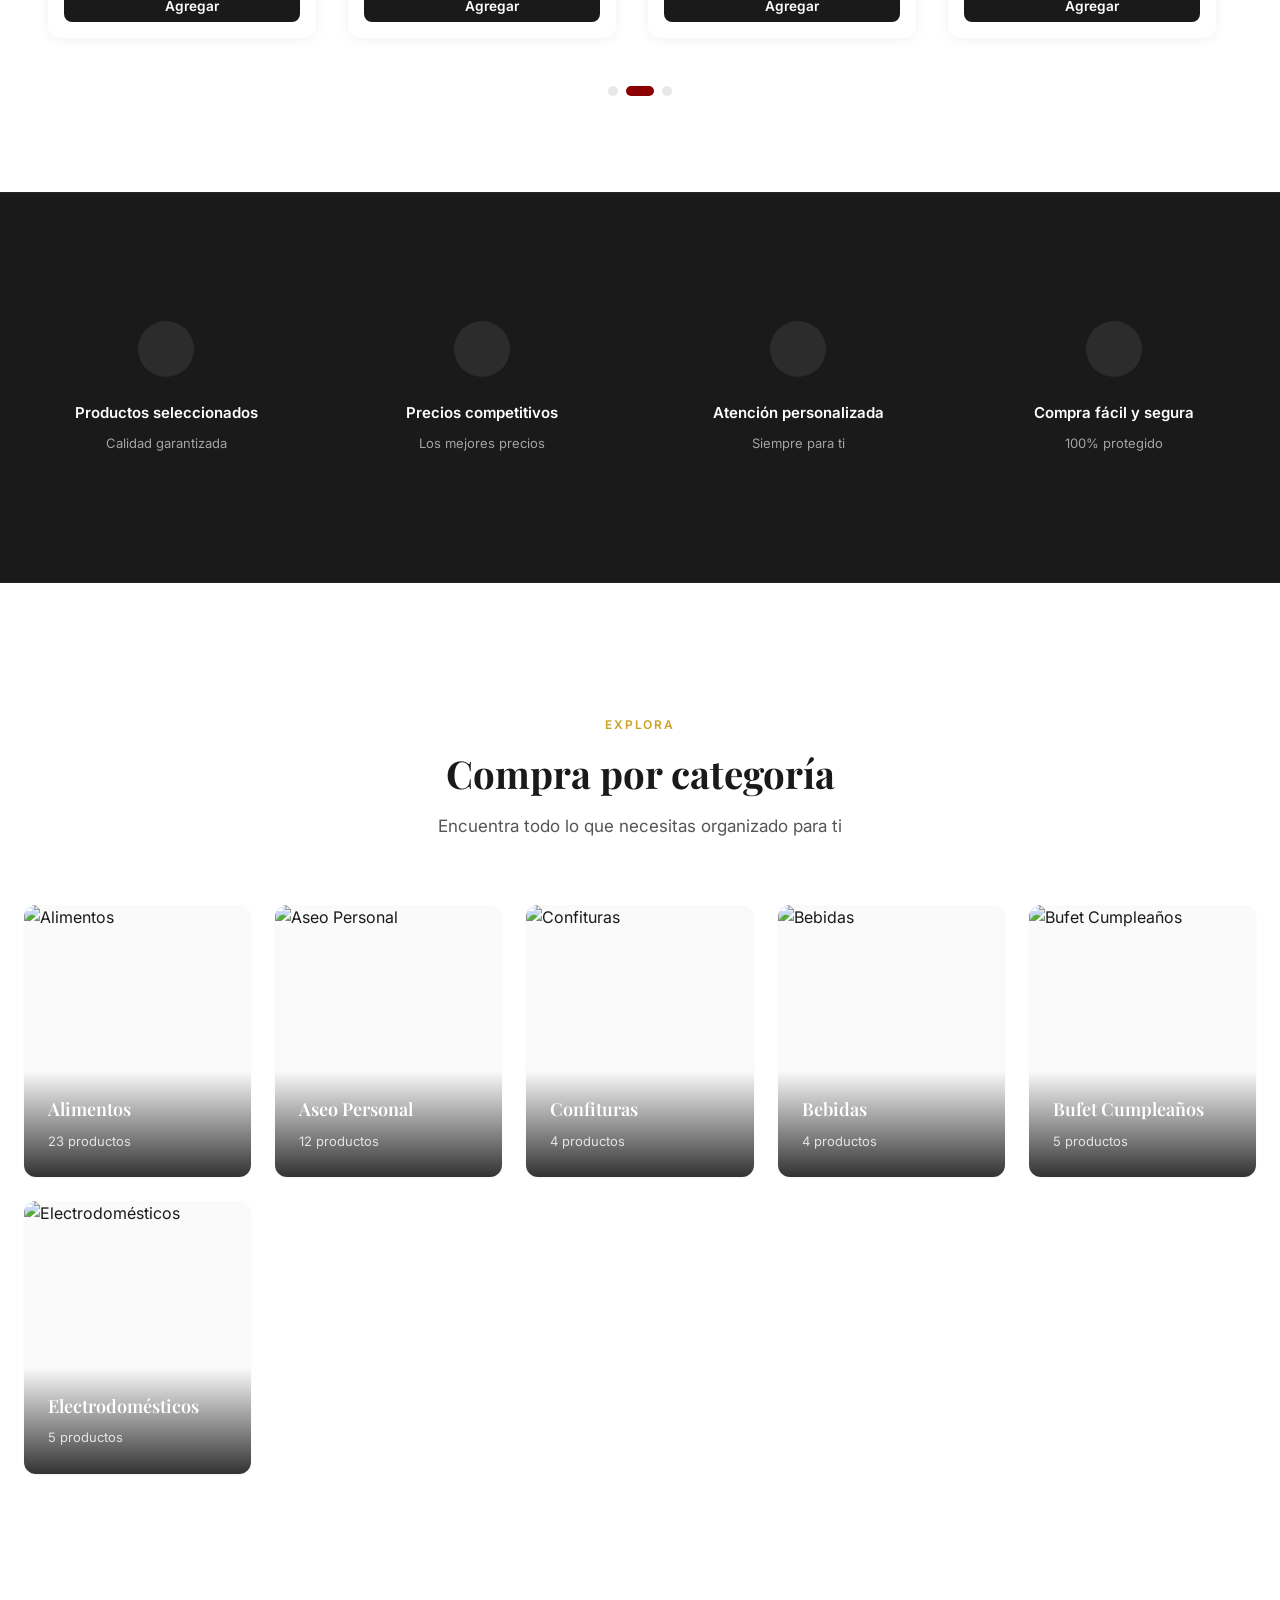
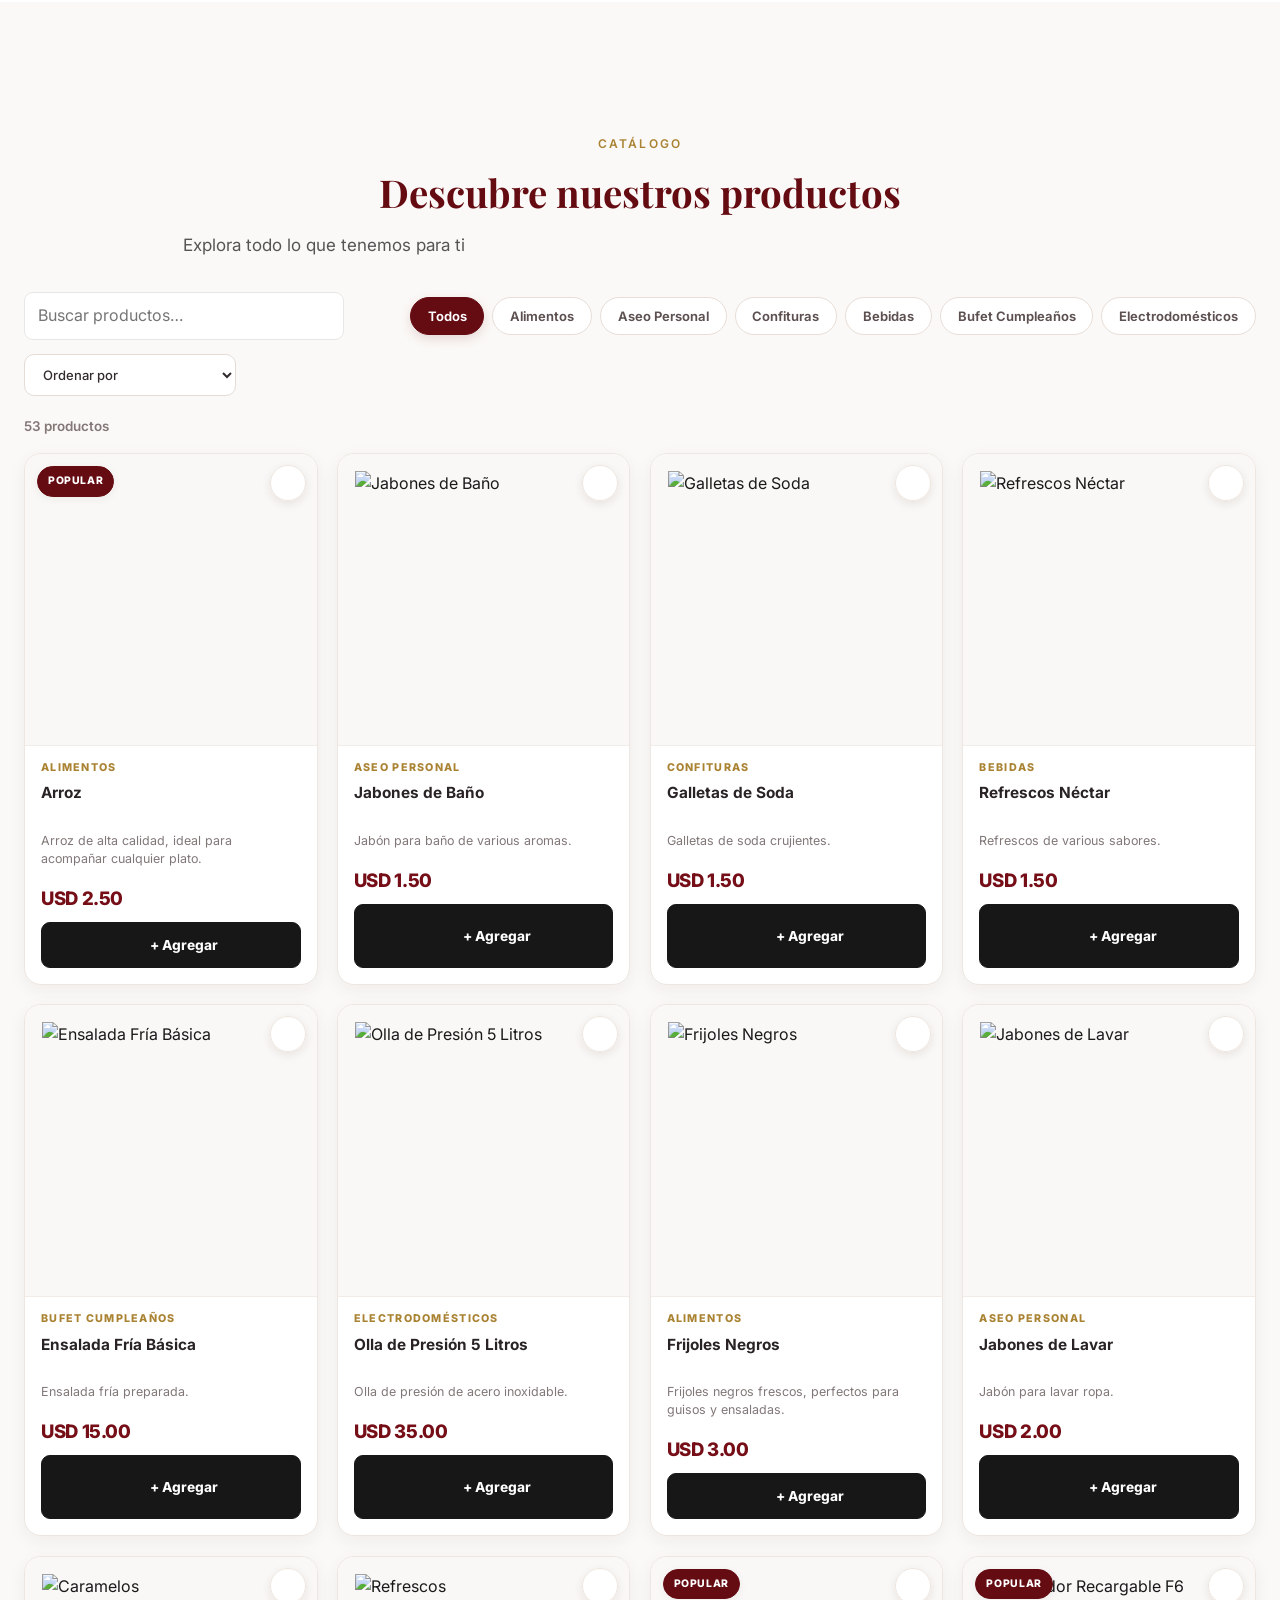
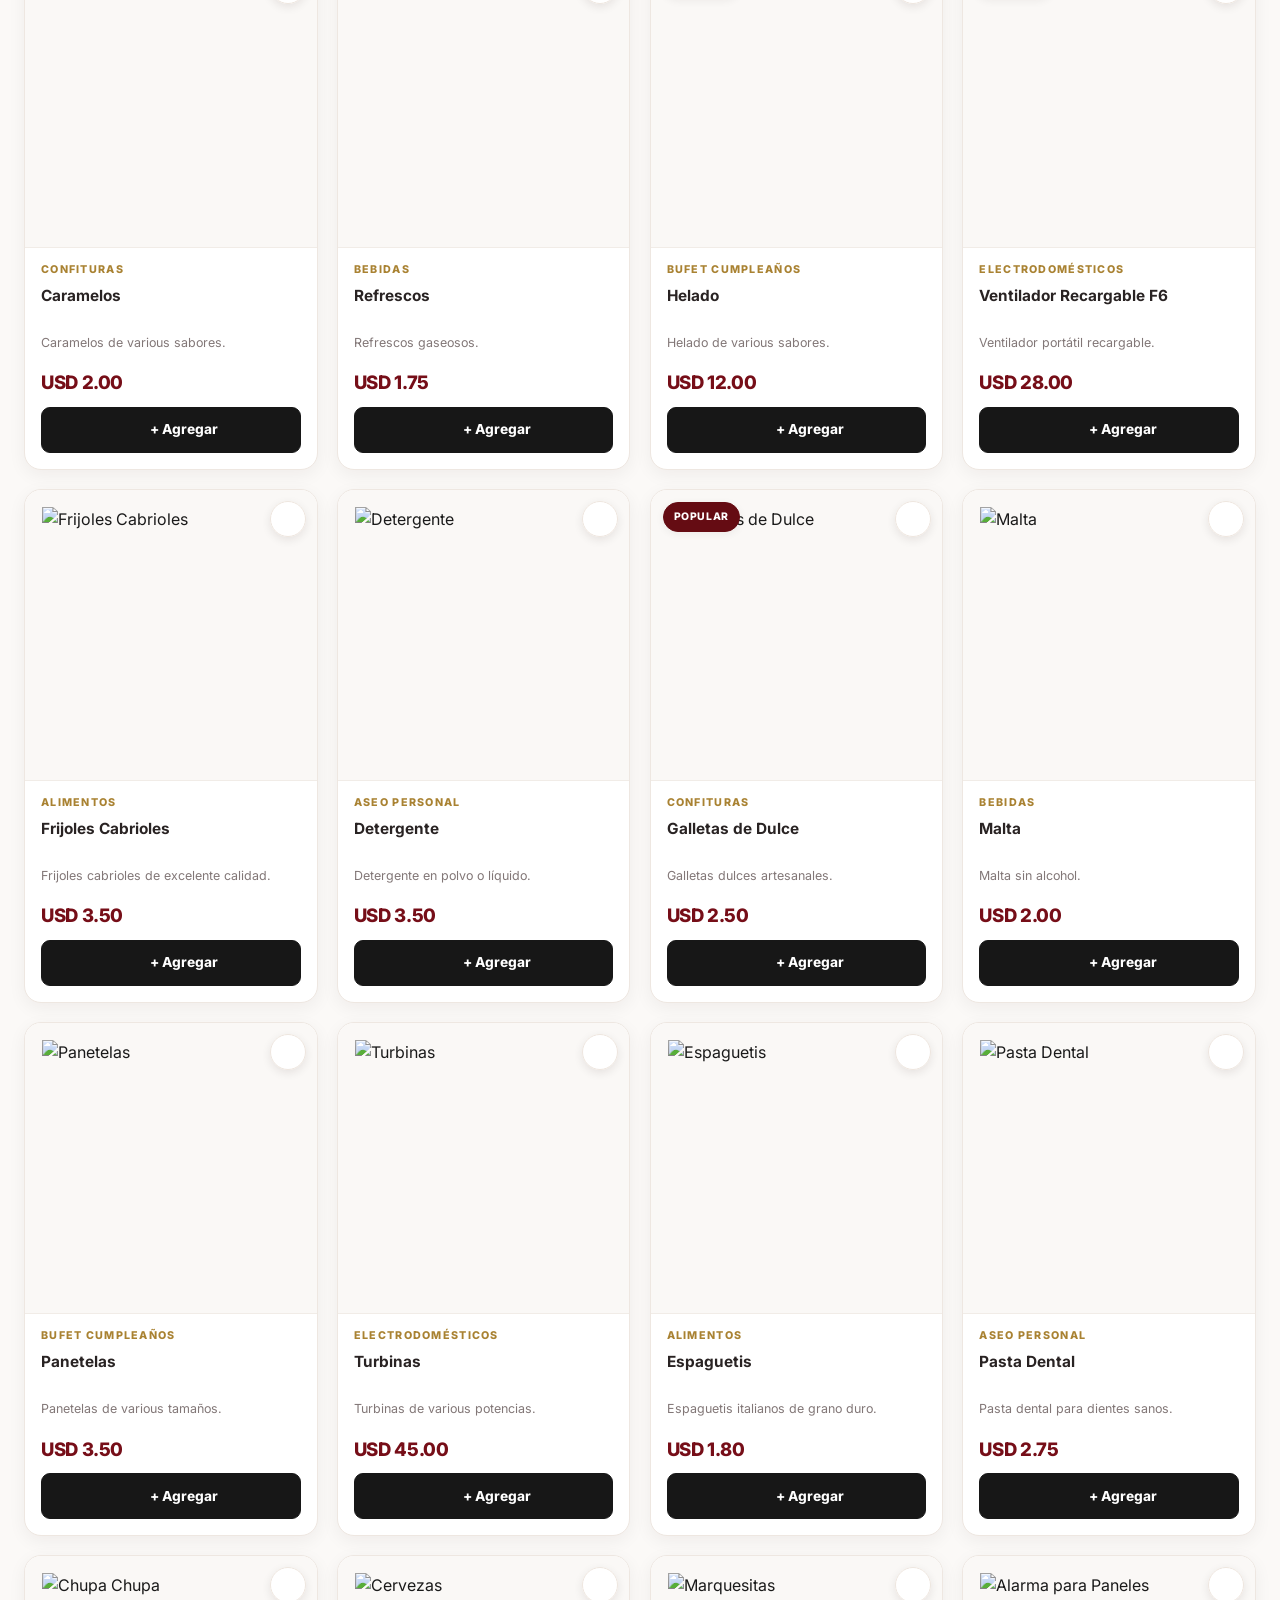
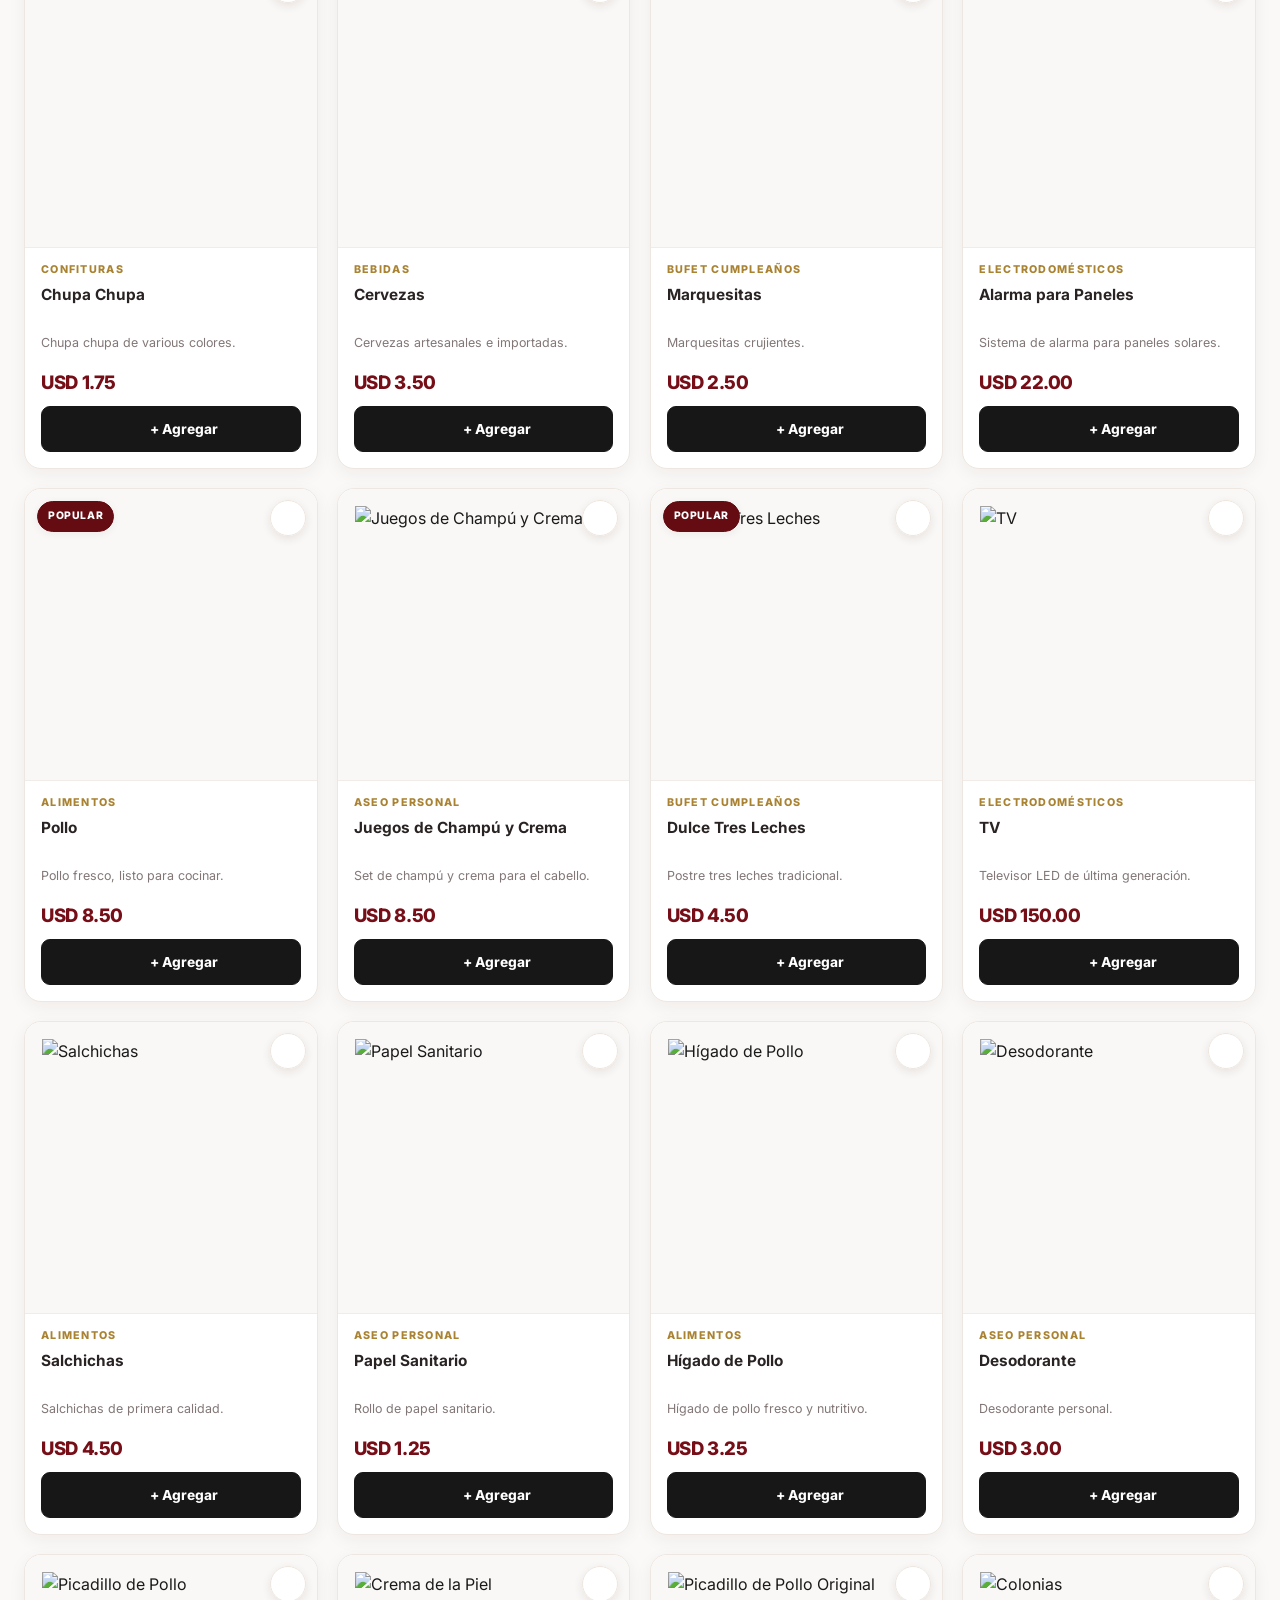
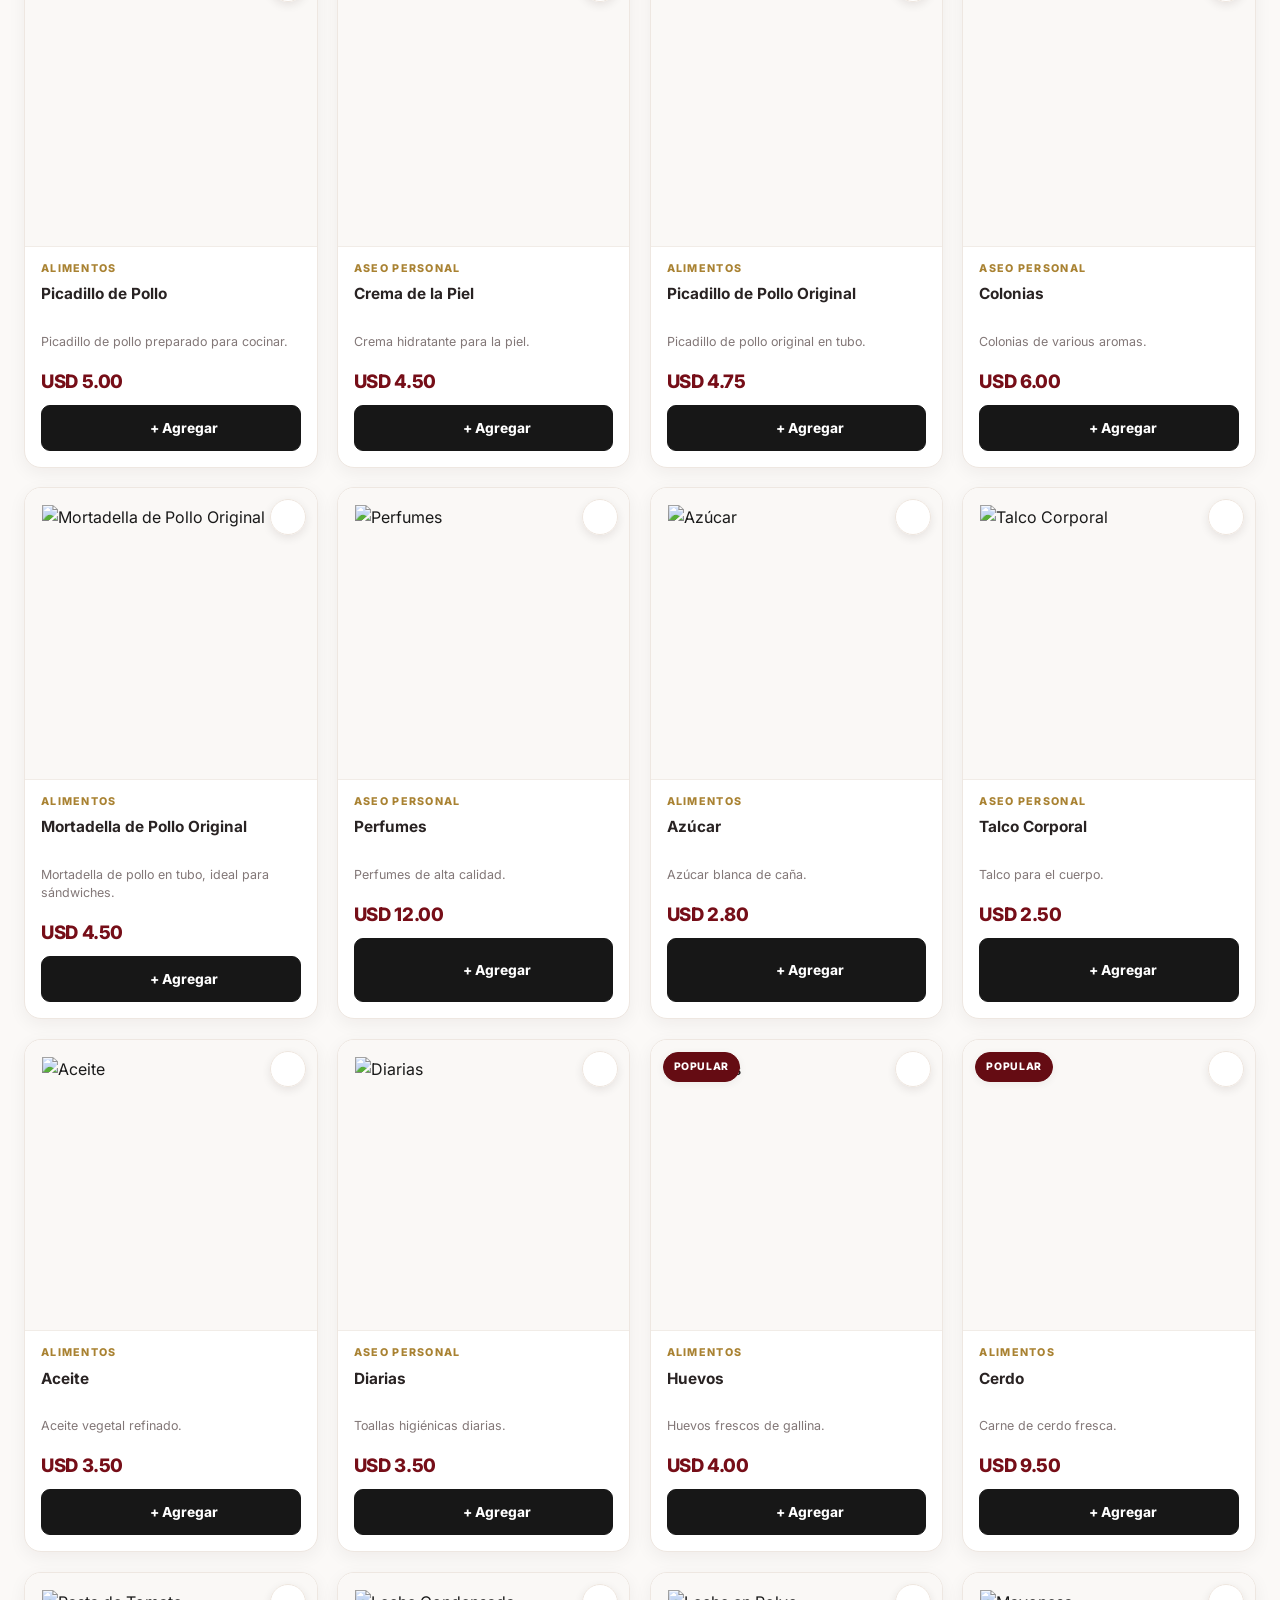
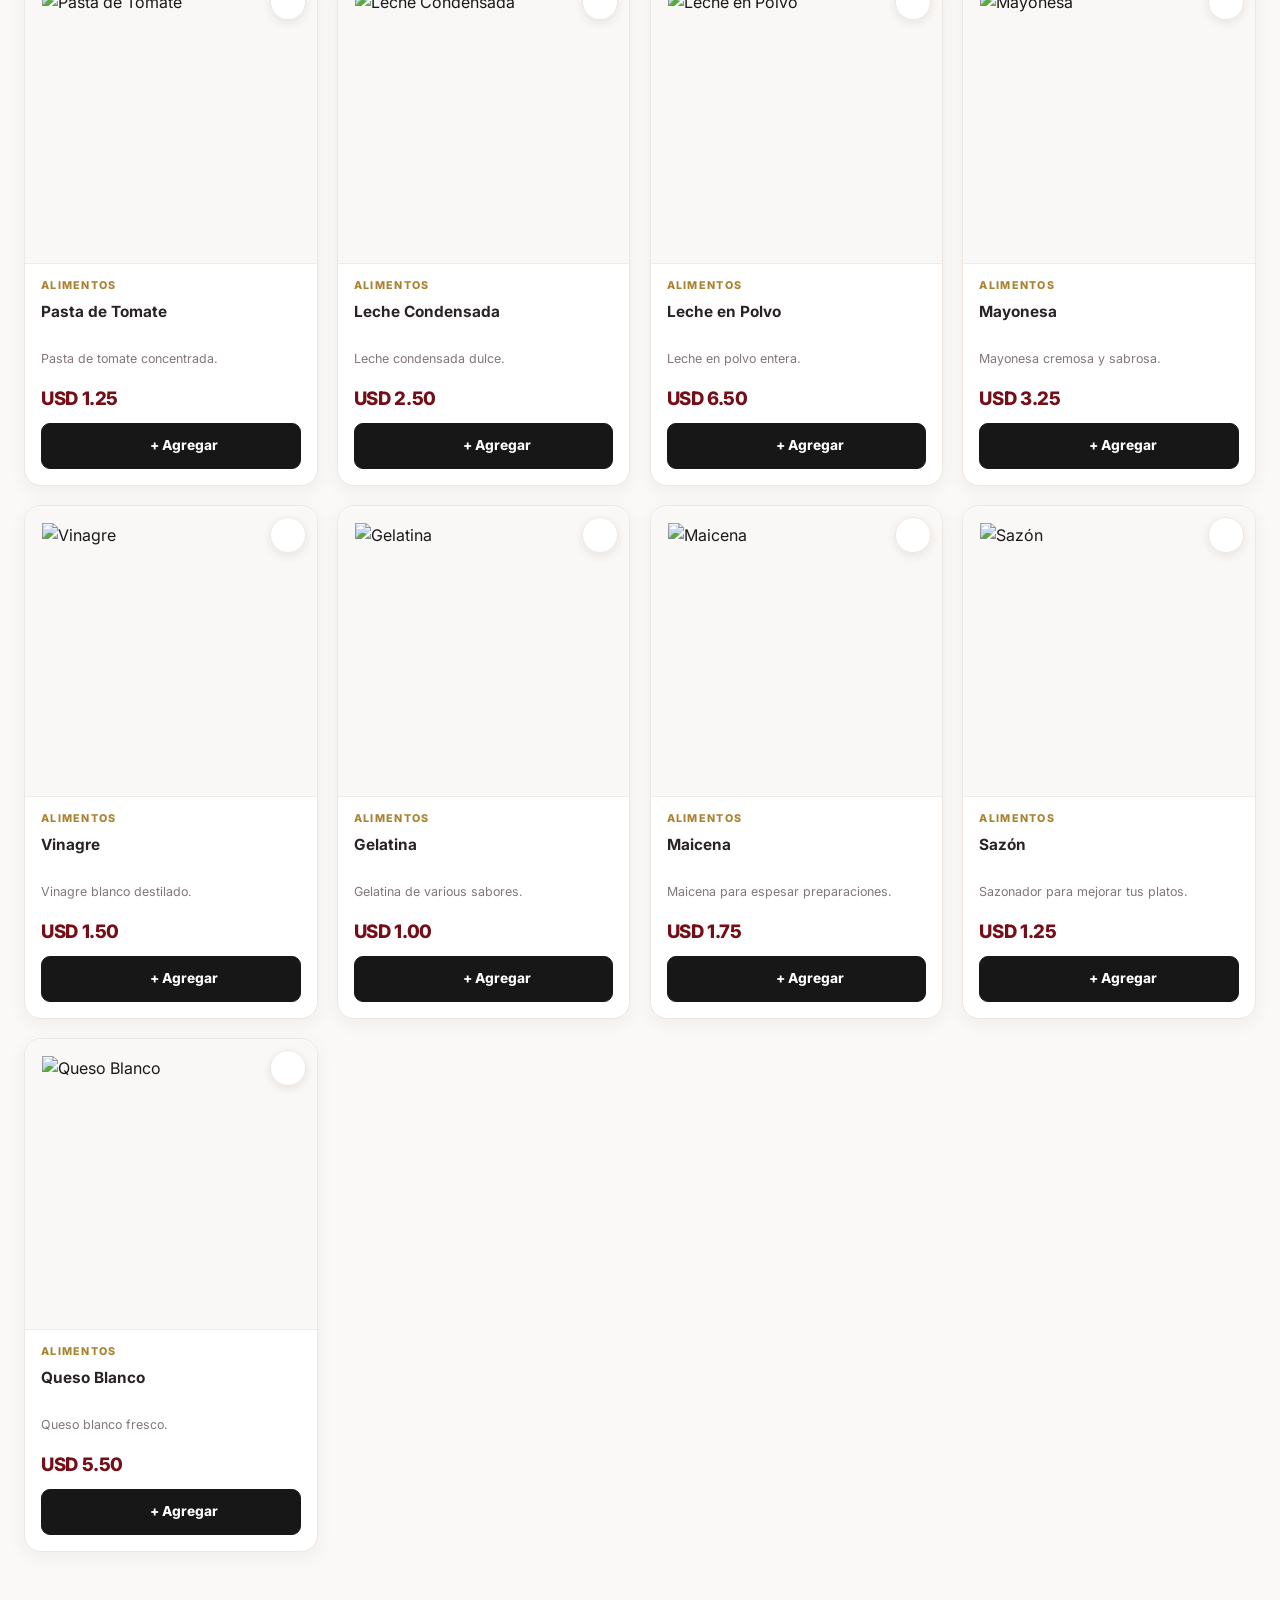
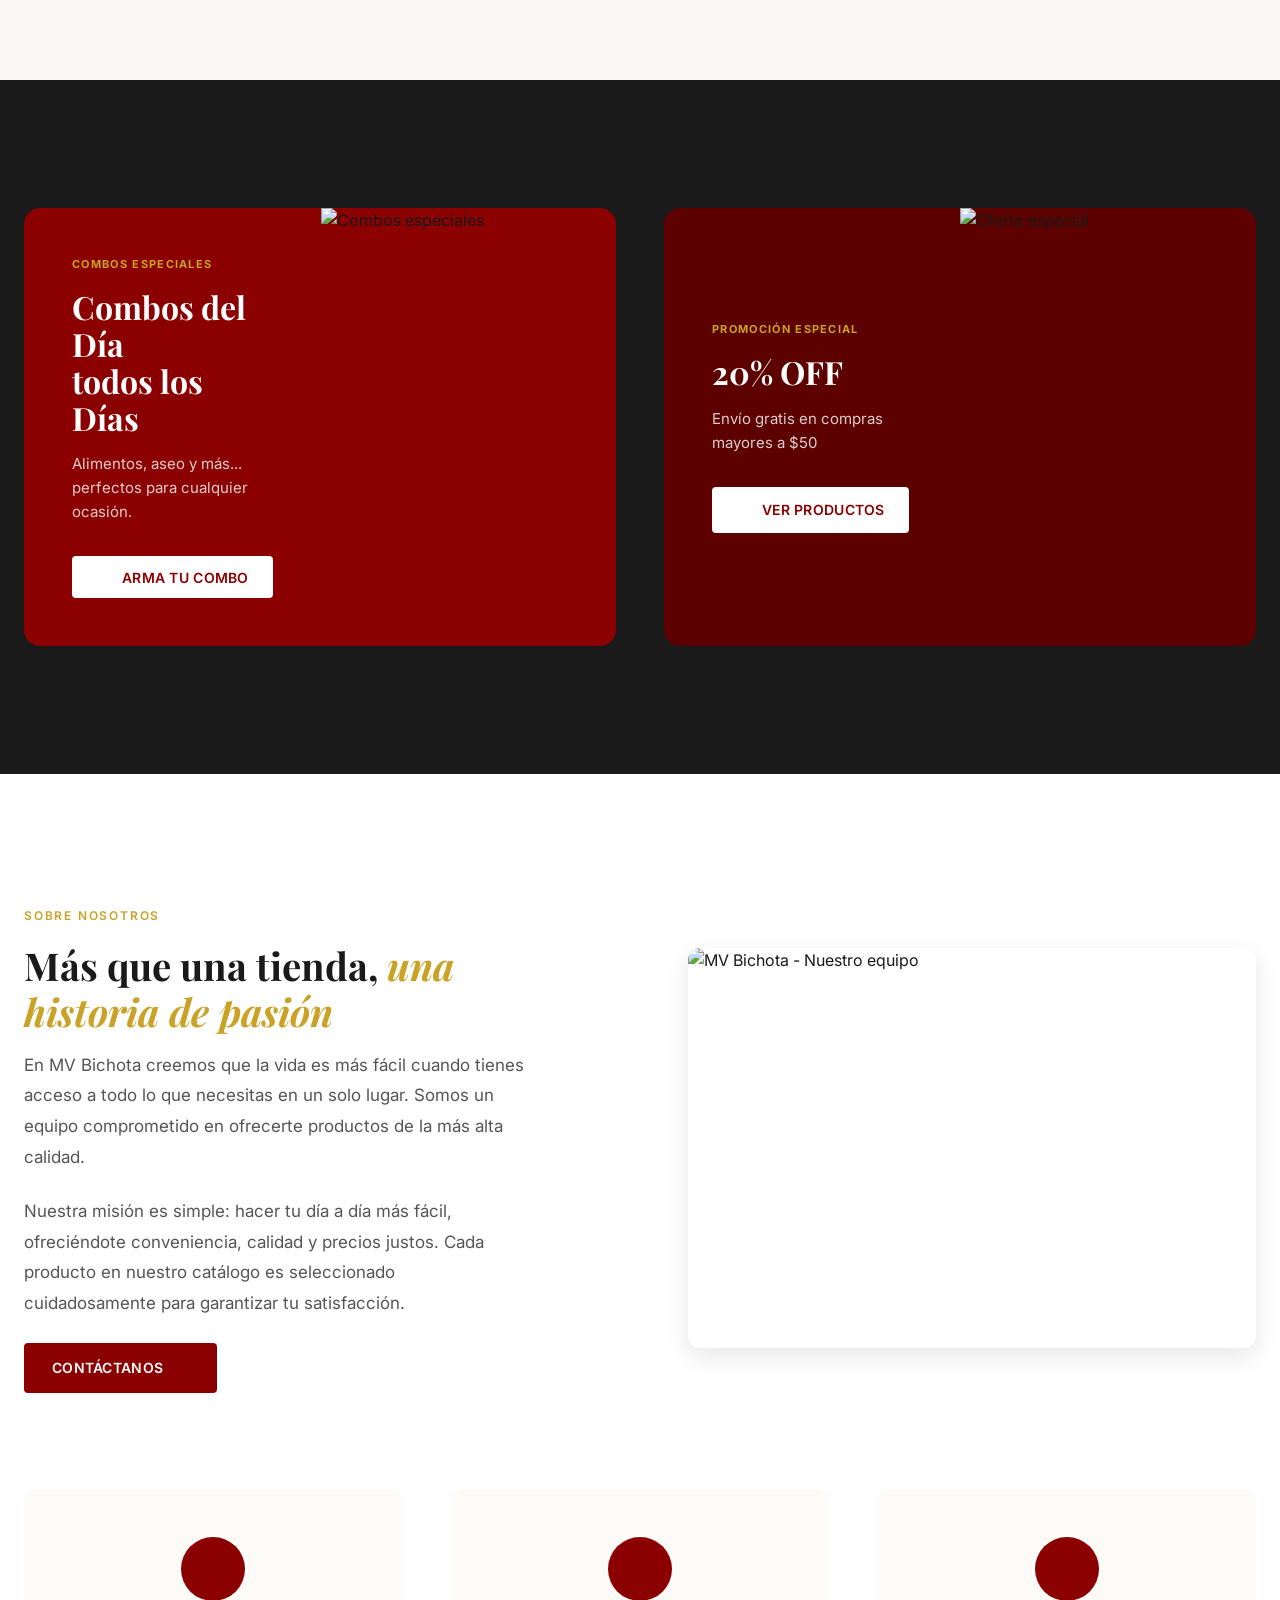
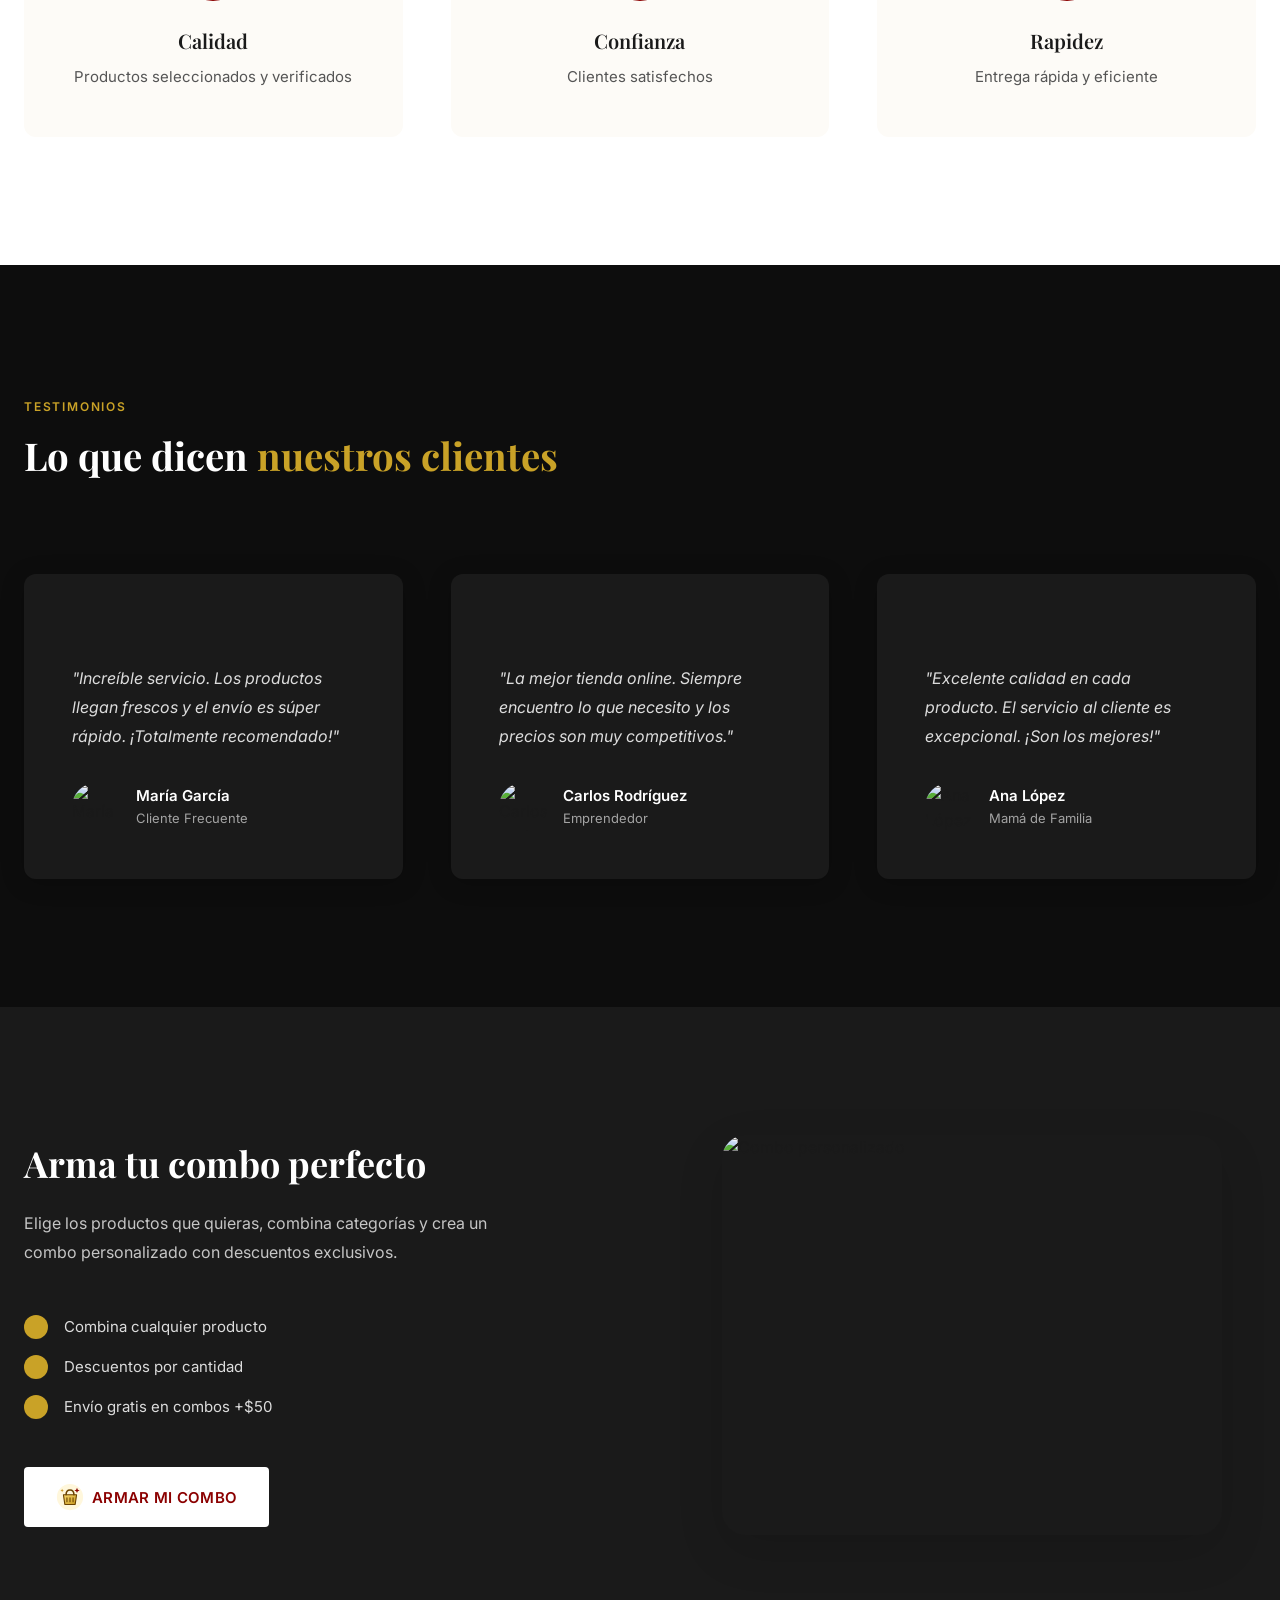
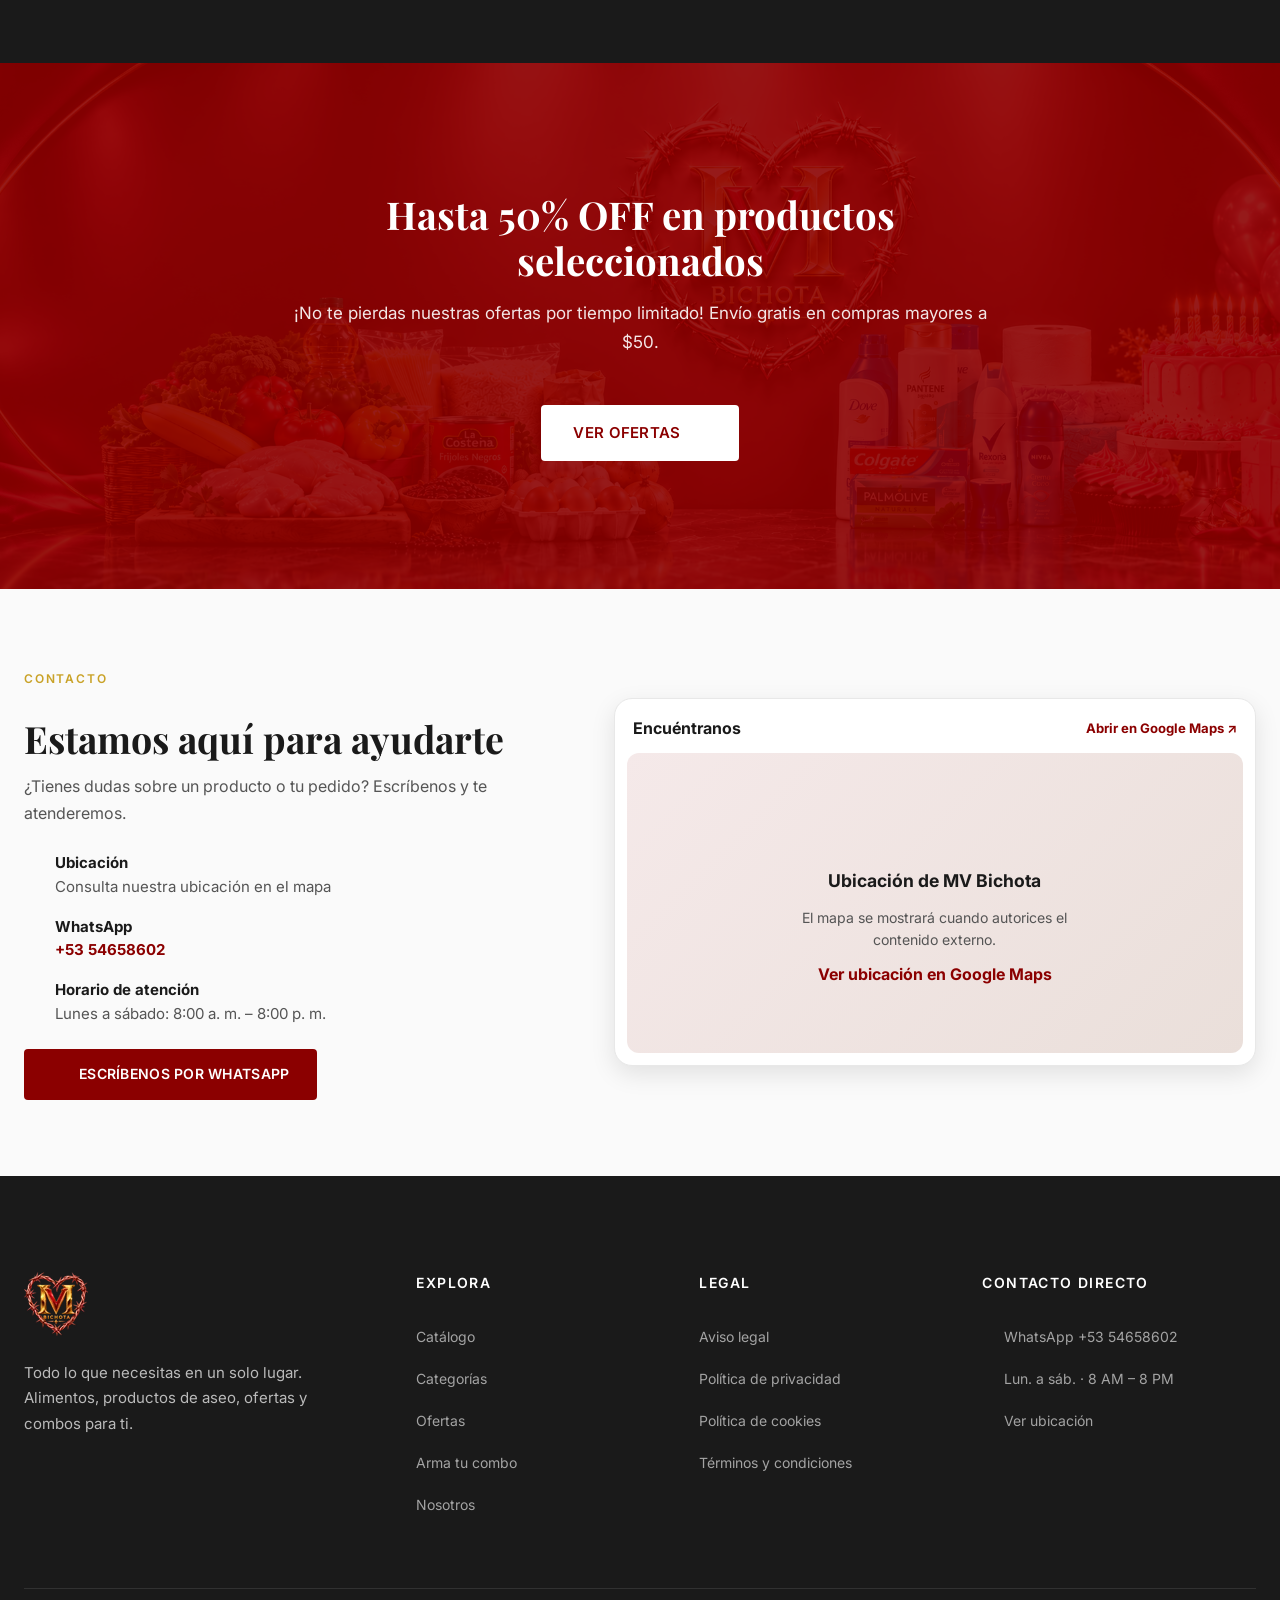
==== commit a49fd27f: "Remove stray literal newline text and defer theme controller" ====
--- a/index.html
+++ b/index.html
@@ -59,7 +59,8 @@
     <link rel="stylesheet" href="css/mobile-navigation.css">
     <link rel="stylesheet" href="css/hero-banner.css">
     <link rel="stylesheet" href="css/combo-bar.css">
-    <link rel="stylesheet" href="css/carousel.css">\n    <script src="js/theme.js"></script>
+    <link rel="stylesheet" href="css/carousel.css">
+    <script defer src="js/theme.js"></script>
 </head>
 <body>
     <!-- Header -->
@@ -76,7 +77,8 @@
                     <a href="#nosotros" class="nav-link">Nosotros</a>
                     <a href="#contacto" class="nav-link">Contacto</a>
                 </nav>
-                <div class="header__actions">\n                    <button class="theme-toggle" type="button" data-theme-toggle aria-label="Activar modo oscuro"><span aria-hidden="true">☾</span><span class="theme-toggle__label">Modo oscuro</span></button>
+                <div class="header__actions">
+                    <button class="theme-toggle" type="button" data-theme-toggle aria-label="Activar modo oscuro"><span aria-hidden="true">☾</span><span class="theme-toggle__label">Modo oscuro</span></button>
                     <button class="icon-btn" aria-label="Buscar productos" id="searchToggle"><i data-lucide="search"></i></button>
                     <button class="icon-btn cart-btn" aria-label="Carrito de compras" id="cartBtn"><i data-lucide="shopping-cart"></i><span class="cart-count" id="cartCount">0</span></button>
                 </div>
--- a/css/styles.css
+++ b/css/styles.css
@@ -3282,3 +3282,112 @@
     aspect-ratio: 16 / 10;
   }
 }
+\n\n/* MV Bichota — dark theme for the storefront */\nhtml[data-theme="dark"] { color-scheme: dark; --color-bg:#151313; --color-bg-alt:#1d1919; --color-bg-cream:#241d1c; --color-text:#f4eeee; --color-text-light:#c0b5b3; --color-text-muted:#9d918f; --color-border:#3b3030; --color-border-light:#302828; --shadow-sm:0 1px 3px rgba(0,0,0,.28); --shadow-md:0 5px 16px rgba(0,0,0,.32); --shadow-lg:0 10px 28px rgba(0,0,0,.38); --shadow-xl:0 18px 50px rgba(0,0,0,.45); }\nhtml[data-theme="dark"] body,html[data-theme="dark"] .catalog,html[data-theme="dark"] .section,html[data-theme="dark"] .section--alt { background-color:var(--color-bg);color:var(--color-text); }\nhtml[data-theme="dark"] .header { background:#260507; }\nhtml[data-theme="dark"] .product-card,html[data-theme="dark"] .search-overlay__container,html[data-theme="dark"] .cart-drawer,html[data-theme="dark"] .modal,html[data-theme="dark"] .catalog__filter:not(.active),html[data-theme="dark"] .catalog__sort-select { background:#211b1b;color:#f4eeee;border-color:#403333; }\nhtml[data-theme="dark"] .product-card__content,html[data-theme="dark"] .product-card__image,html[data-theme="dark"] .search-result-item:hover { background-color:#211b1b; }\nhtml[data-theme="dark"] .product-card__title,html[data-theme="dark"] .search-overlay__title,html[data-theme="dark"] .search-result-item,html[data-theme="dark"] .catalog__sort-select,html[data-theme="dark"] .nav-link { color:#f5eeee; }\nhtml[data-theme="dark"] .product-card__description,html[data-theme="dark"] .catalog__count,html[data-theme="dark"] .search-overlay__hint,html[data-theme="dark"] .search-result-item__category { color:#b9acab; }\nhtml[data-theme="dark"] .product-card__image { background:#292222; }\nhtml[data-theme="dark"] .product-card__wishlist { background:#302525;border-color:#594242; }\nhtml[data-theme="dark"] .catalog__filter { border-color:#554242;color:#eee3e3; }\nhtml[data-theme="dark"] .catalog__filter.active { background:#8b0000;border-color:#a52a2a;color:#fff; }\nhtml[data-theme="dark"] .offers,html[data-theme="dark"] .benefits,html[data-theme="dark"] .combo-cta,html[data-theme="dark"] .footer { background-color:#0d0b0b; }\nhtml[data-theme="dark"] .benefit__title,html[data-theme="dark"] .footer h3,html[data-theme="dark"] .footer a,html[data-theme="dark"] .footer p { color:#eee5e5; }\nhtml[data-theme="dark"] input,html[data-theme="dark"] textarea,html[data-theme="dark"] select { background-color:#211b1b;color:#f4eeee;border-color:#514040; }\nhtml[data-theme="dark"] .search-overlay { background:rgba(0,0,0,.78); }\n.theme-toggle { display:inline-flex;align-items:center;justify-content:center;gap:7px;min-width:42px;min-height:40px;padding:0 11px;border:1px solid rgba(201,162,39,.45);border-radius:999px;background:rgba(255,255,255,.10);color:#fff;font:700 .82rem var(--font-sans,sans-serif);cursor:pointer;transition:background .2s ease,border-color .2s ease,transform .2s ease; }\n.theme-toggle:hover { background:rgba(201,162,39,.18);border-color:#c9a227;transform:translateY(-1px); }\n.theme-toggle>span:first-child { font-size:1.15rem;line-height:1; }\n.theme-toggle__label { display:none; }\nhtml[data-theme="dark"] .theme-toggle { background:#302525;color:#f6e8c0; }\n@media(min-width:900px){.theme-toggle__label{display:inline;}}\n
+
+/* Dark mode: global surfaces and controls */
+html[data-theme="dark"] body { background:#151313 !important; color:#f4eeee !important; }
+html[data-theme="dark"] main,
+html[data-theme="dark"] .featured-section,
+html[data-theme="dark"] .section,
+html[data-theme="dark"] .section--alt,
+html[data-theme="dark"] .catalog,
+html[data-theme="dark"] #catalogo,
+html[data-theme="dark"] .categories,
+html[data-theme="dark"] .about,
+html[data-theme="dark"] .contact,
+html[data-theme="dark"] .newsletter {
+  background-color:#191515 !important;
+  color:#f4eeee !important;
+}
+html[data-theme="dark"] .header { background:#520006 !important; }
+html[data-theme="dark"] .header__nav .nav-link { color:#f5eeee !important; }
+html[data-theme="dark"] .header__actions .icon-btn { color:#fff !important; }
+html[data-theme="dark"] .footer { background:#0d0b0b !important; color:#f4eeee !important; }
+html[data-theme="dark"] .footer * { color:inherit; }
+html[data-theme="dark"] .catalog__controls,
+html[data-theme="dark"] .catalog__sort-select,
+html[data-theme="dark"] input,
+html[data-theme="dark"] textarea,
+html[data-theme="dark"] select {
+  background:#241d1d !important;
+  color:#f4eeee !important;
+  border-color:#514040 !important;
+}
+html[data-theme="dark"] .catalog__filter:not(.active) {
+  background:#241d1d !important;
+  color:#f4eeee !important;
+  border-color:#514040 !important;
+}
+html[data-theme="dark"] .product-card,
+html[data-theme="dark"] .carousel-card,
+html[data-theme="dark"] .cart-drawer,
+html[data-theme="dark"] .modal,
+html[data-theme="dark"] .search-overlay__container {
+  background:#241d1d !important;
+  color:#f4eeee !important;
+  border-color:#493737 !important;
+}
+html[data-theme="dark"] .product-card__image,
+html[data-theme="dark"] .carousel-card__image {
+  background:#302626 !important;
+  border-color:#493737 !important;
+}
+html[data-theme="dark"] .product-card__title,
+html[data-theme="dark"] .carousel-card__title,
+html[data-theme="dark"] .featured-section__title,
+html[data-theme="dark"] .category-card__title,
+html[data-theme="dark"] .section-title {
+  color:#f8eeee !important;
+}
+html[data-theme="dark"] .product-card__description,
+html[data-theme="dark"] .featured-section__subtitle,
+html[data-theme="dark"] .carousel-card__description {
+  color:#c7baba !important;
+}
+html[data-theme="dark"] .carousel__nav {
+  background:#302626 !important;
+  border-color:#614747 !important;
+}
+html[data-theme="dark"] .carousel__nav i { color:#fff !important; }
+html[data-theme="dark"] .theme-toggle {
+  color:#fff !important;
+  background:rgba(255,255,255,.12) !important;
+  border-color:rgba(201,162,39,.7) !important;
+}
+html[data-theme="dark"] .theme-toggle:hover { background:rgba(201,162,39,.2) !important; }
+html[data-theme="dark"] .cart-count { color:#260507 !important; }
+
+
+/* Header theme control — compact and legible on small screens */
+.header__actions { gap:clamp(8px, 1.4vw, 18px) !important; }
+.header__actions .theme-toggle {
+  flex:0 0 auto;
+  display:inline-flex;
+  align-items:center;
+  justify-content:center;
+  width:42px;
+  height:42px;
+  min-width:42px;
+  min-height:42px;
+  padding:0;
+  border:1px solid rgba(255,255,255,.42);
+  border-radius:50%;
+  background:rgba(255,255,255,.10);
+  color:#fff !important;
+  font-size:0;
+  line-height:1;
+  box-shadow:none;
+}
+.header__actions .theme-toggle > span:first-child {
+  display:block;
+  color:#fff !important;
+  font-size:23px;
+  line-height:1;
+}
+.header__actions .theme-toggle .theme-toggle__label { display:none !important; }
+.header__actions .theme-toggle:hover { background:rgba(201,162,39,.22); border-color:#c9a227; }
+@media(max-width:600px) {
+  .header__actions { gap:9px !important; }
+  .header__actions .theme-toggle { width:38px; height:38px; min-width:38px; min-height:38px; }
+  .header__actions .icon-btn { width:38px !important; height:38px !important; }
+}
--- a/css/carousel.css
+++ b/css/carousel.css
@@ -534,3 +534,20 @@
         flex-basis: calc(100% - 8px);
     }
 }
+
+/* Mobile featured products: show one complete card per view */
+@media(max-width:600px) {
+  .carousel { padding:0 14px !important; }
+  .carousel__wrapper { margin:0 !important; }
+  .carousel__item { flex:0 0 100% !important; min-width:0 !important; padding:0 4px !important; }
+  .carousel-card { width:100%; border-radius:16px; }
+  .carousel-card__content { padding:16px !important; }
+  .carousel-card__title { font-size:.95rem !important; min-height:2.4em; }
+  .carousel-card__price-current { font-size:1.12rem !important; }
+  .carousel-card__cart-btn { min-height:46px; font-size:.88rem !important; }
+}
+html[data-theme="dark"] .featured-section,
+html[data-theme="dark"] .carousel-card { background:#191515 !important; color:#f4eeee !important; }
+html[data-theme="dark"] .carousel-card__image { background:#302626 !important; }
+html[data-theme="dark"] .carousel-card__title { color:#f8eeee !important; }
+html[data-theme="dark"] .carousel-card__wishlist { background:#302626 !important; }
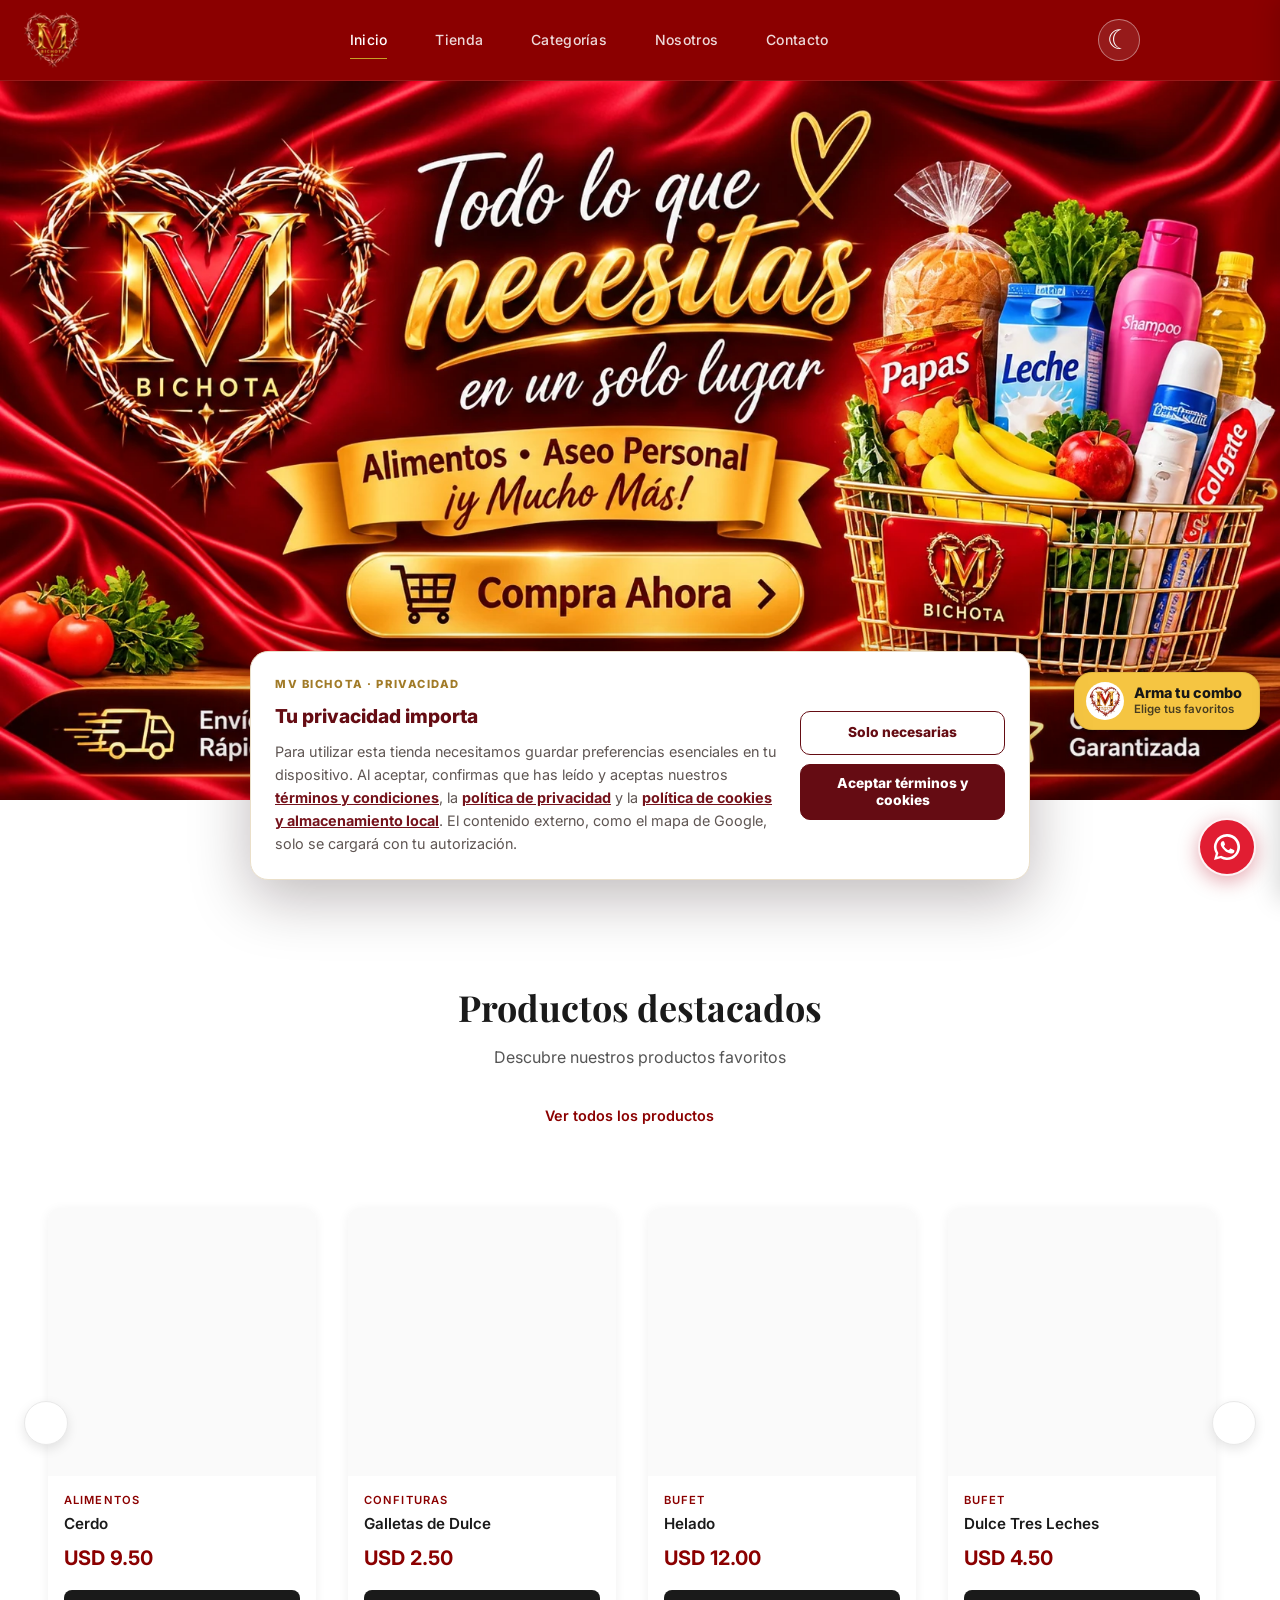
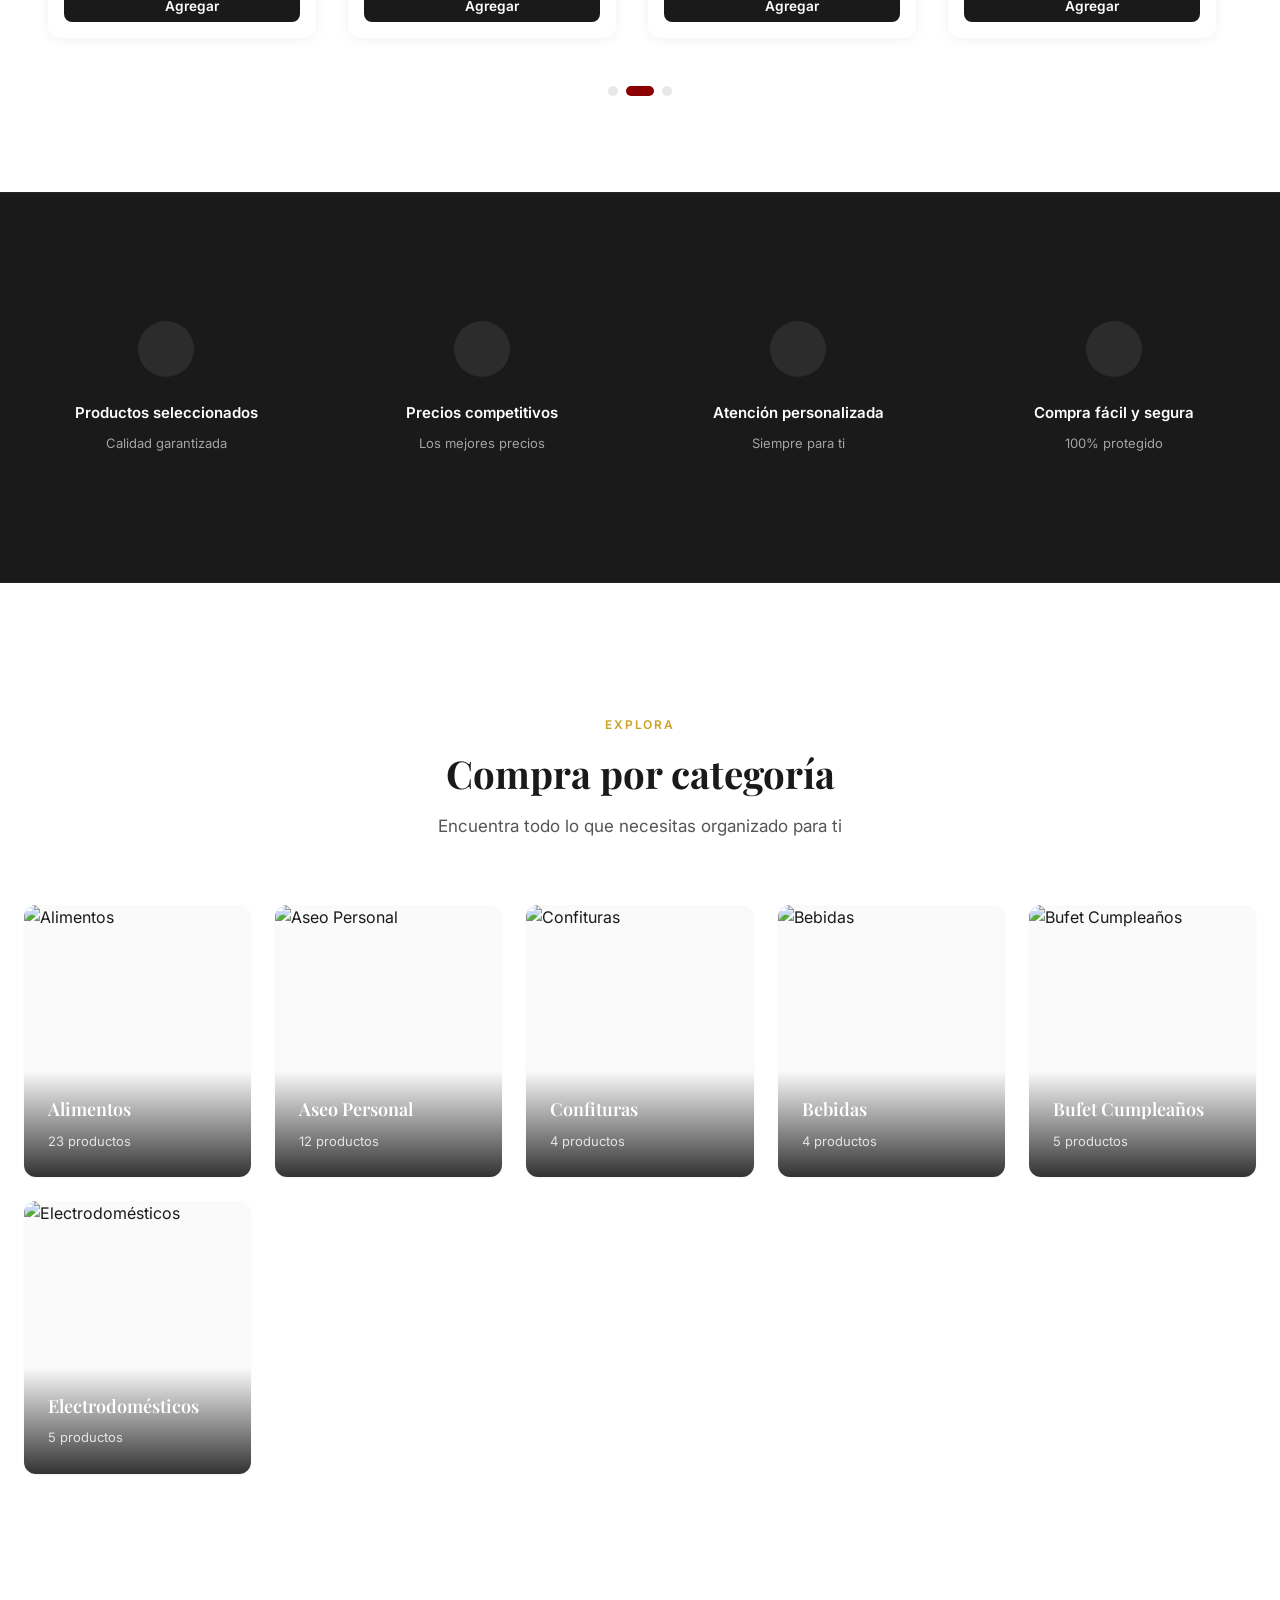
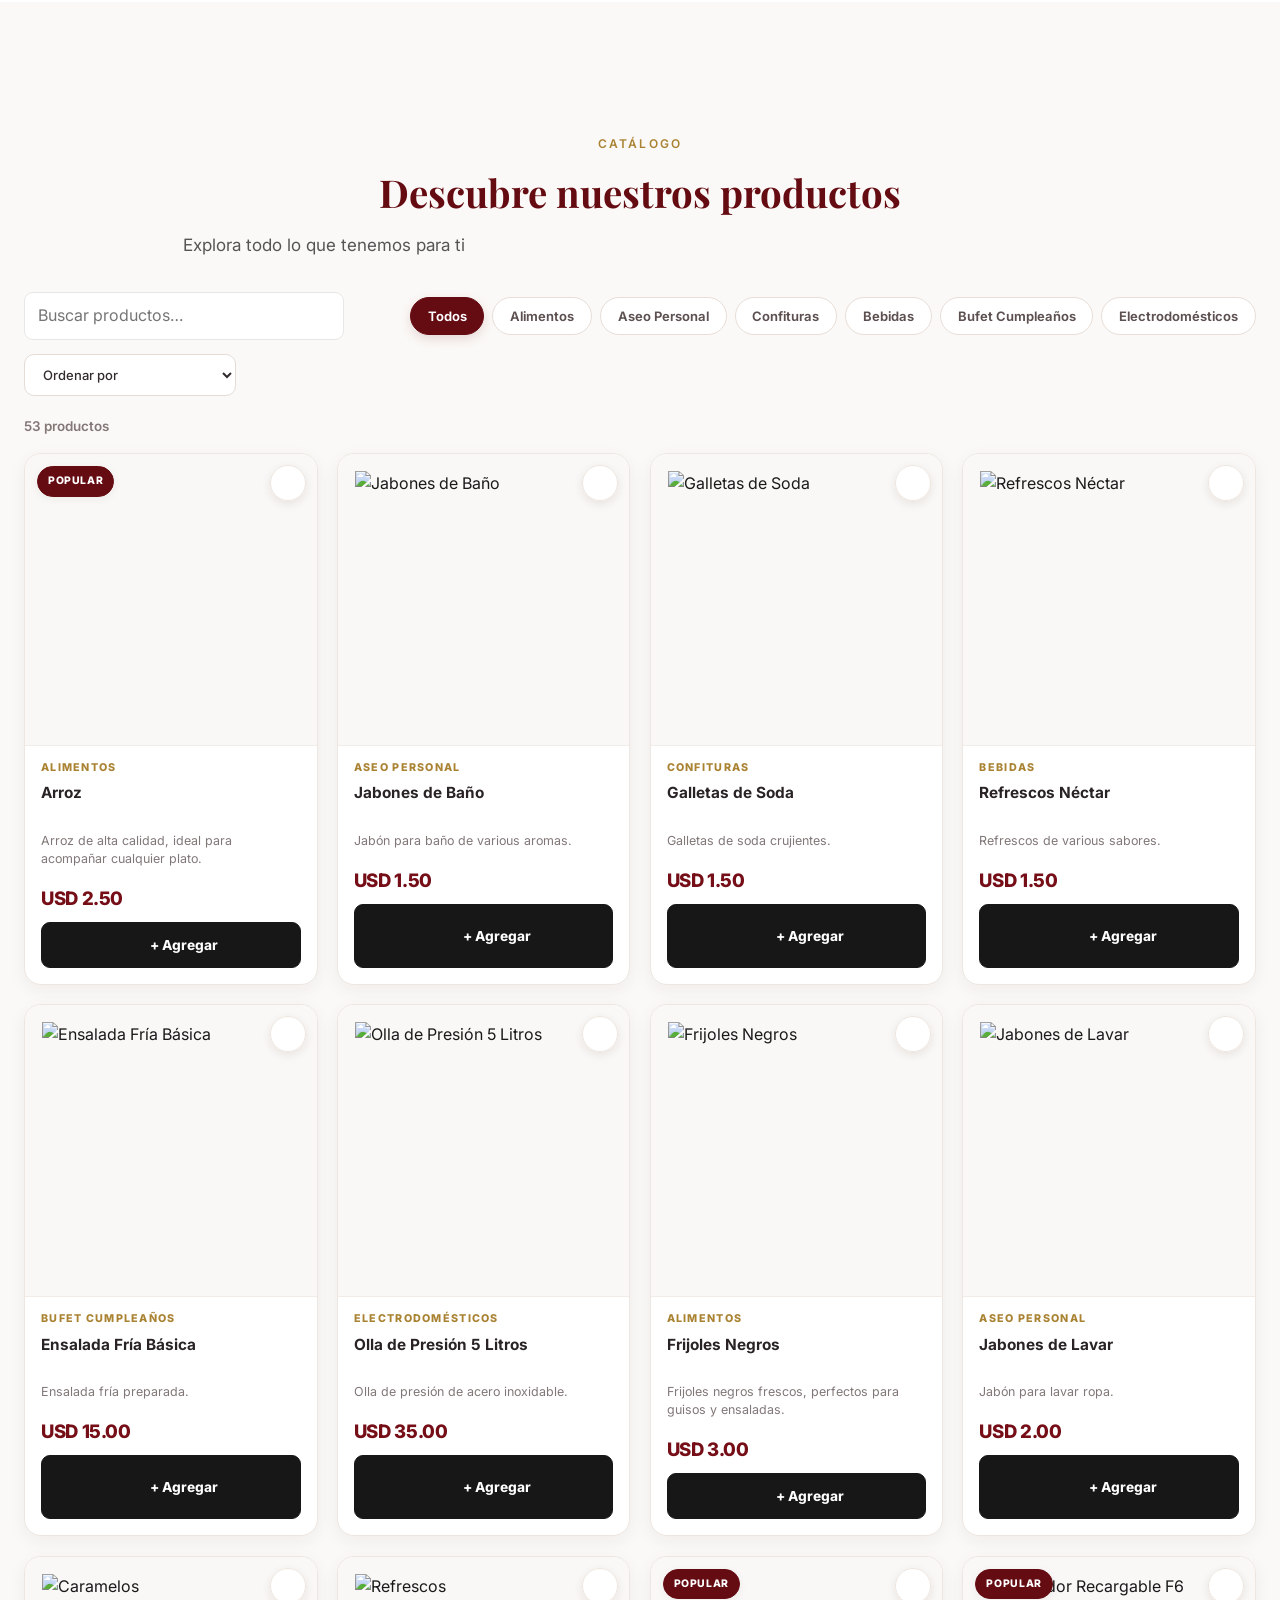
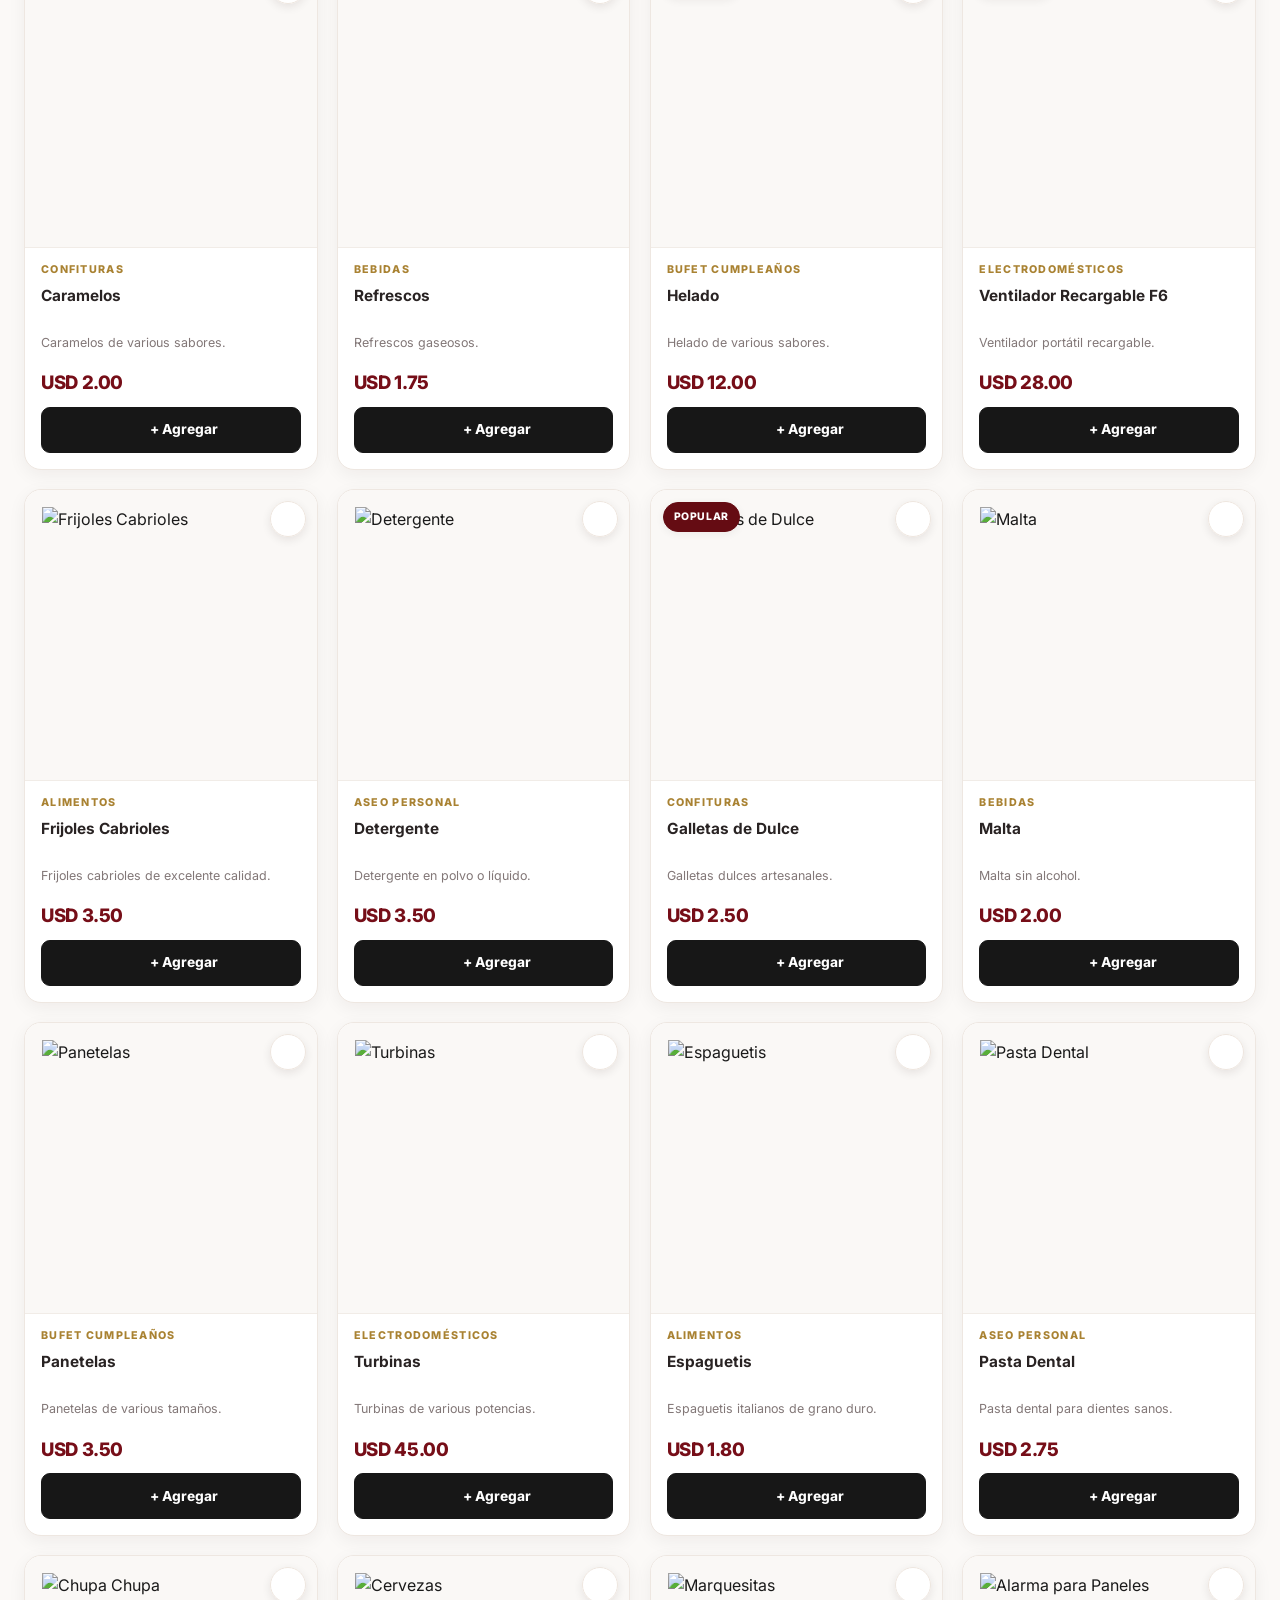
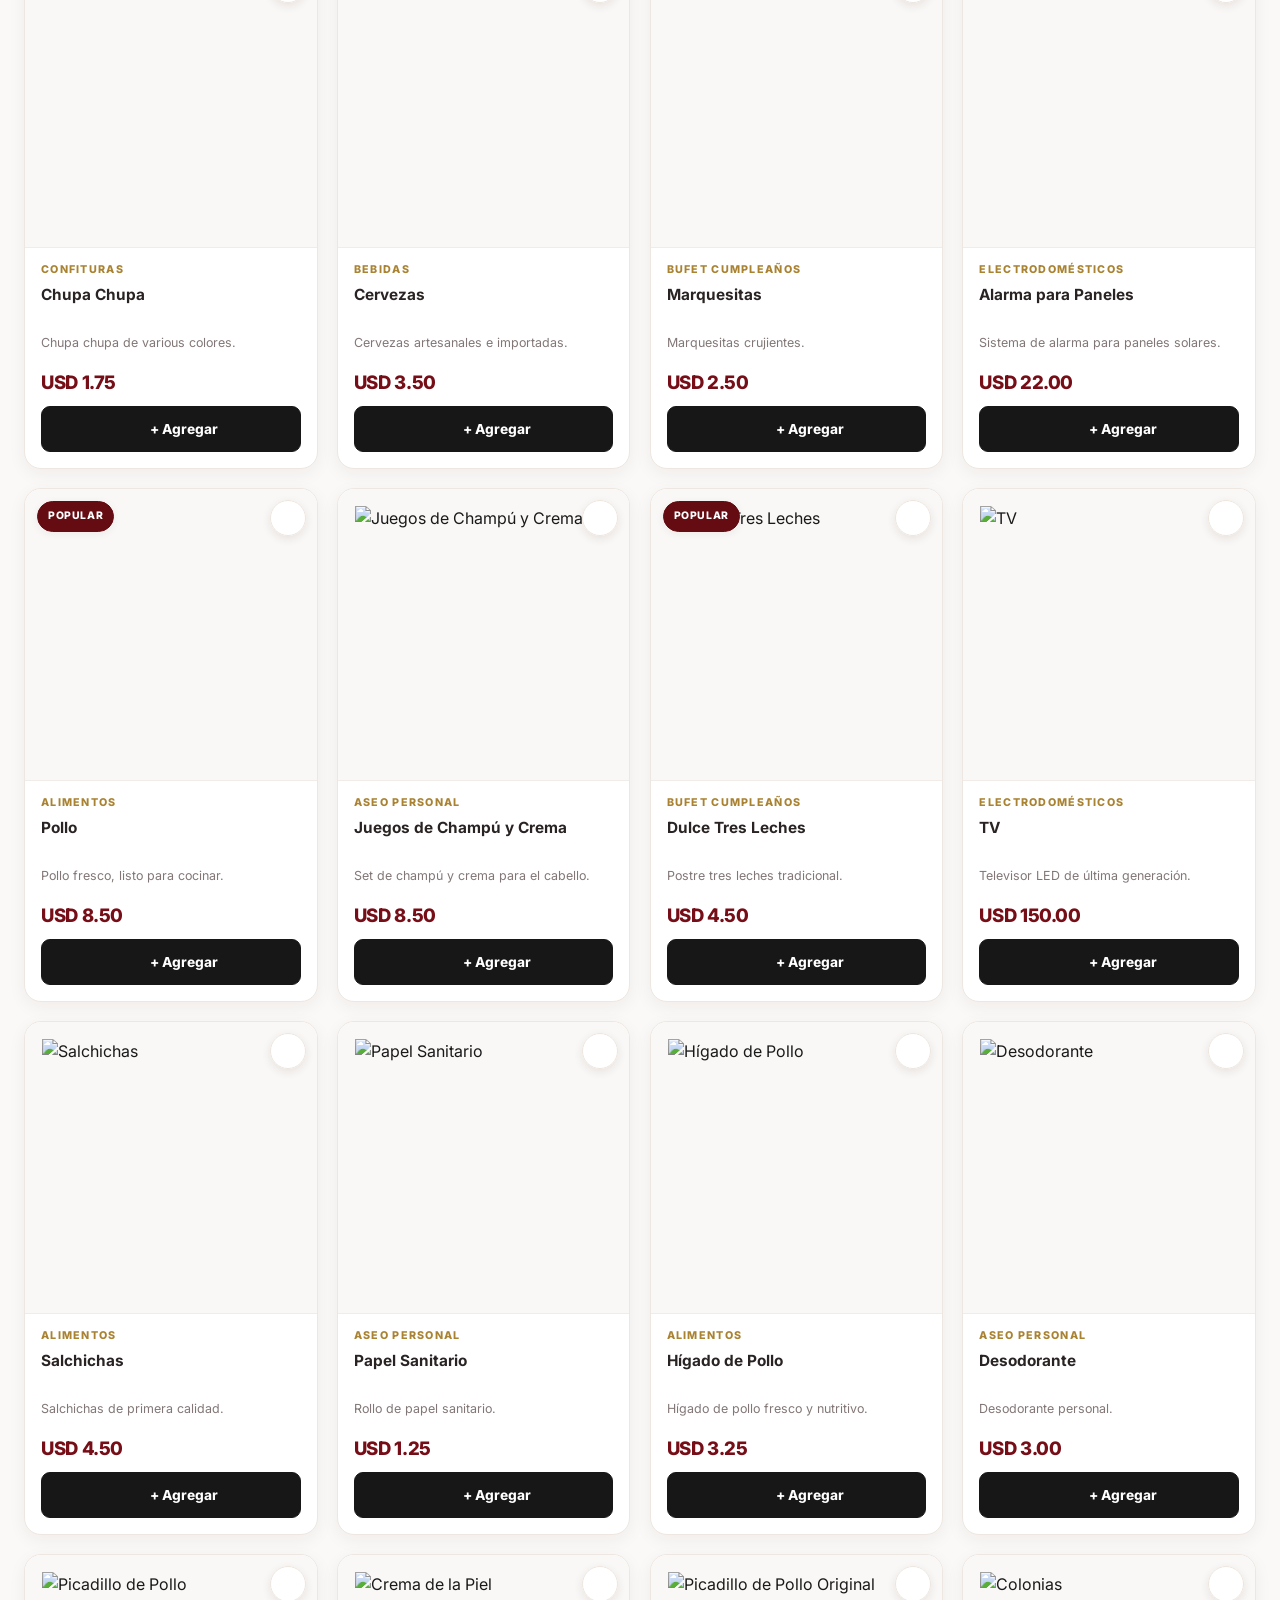
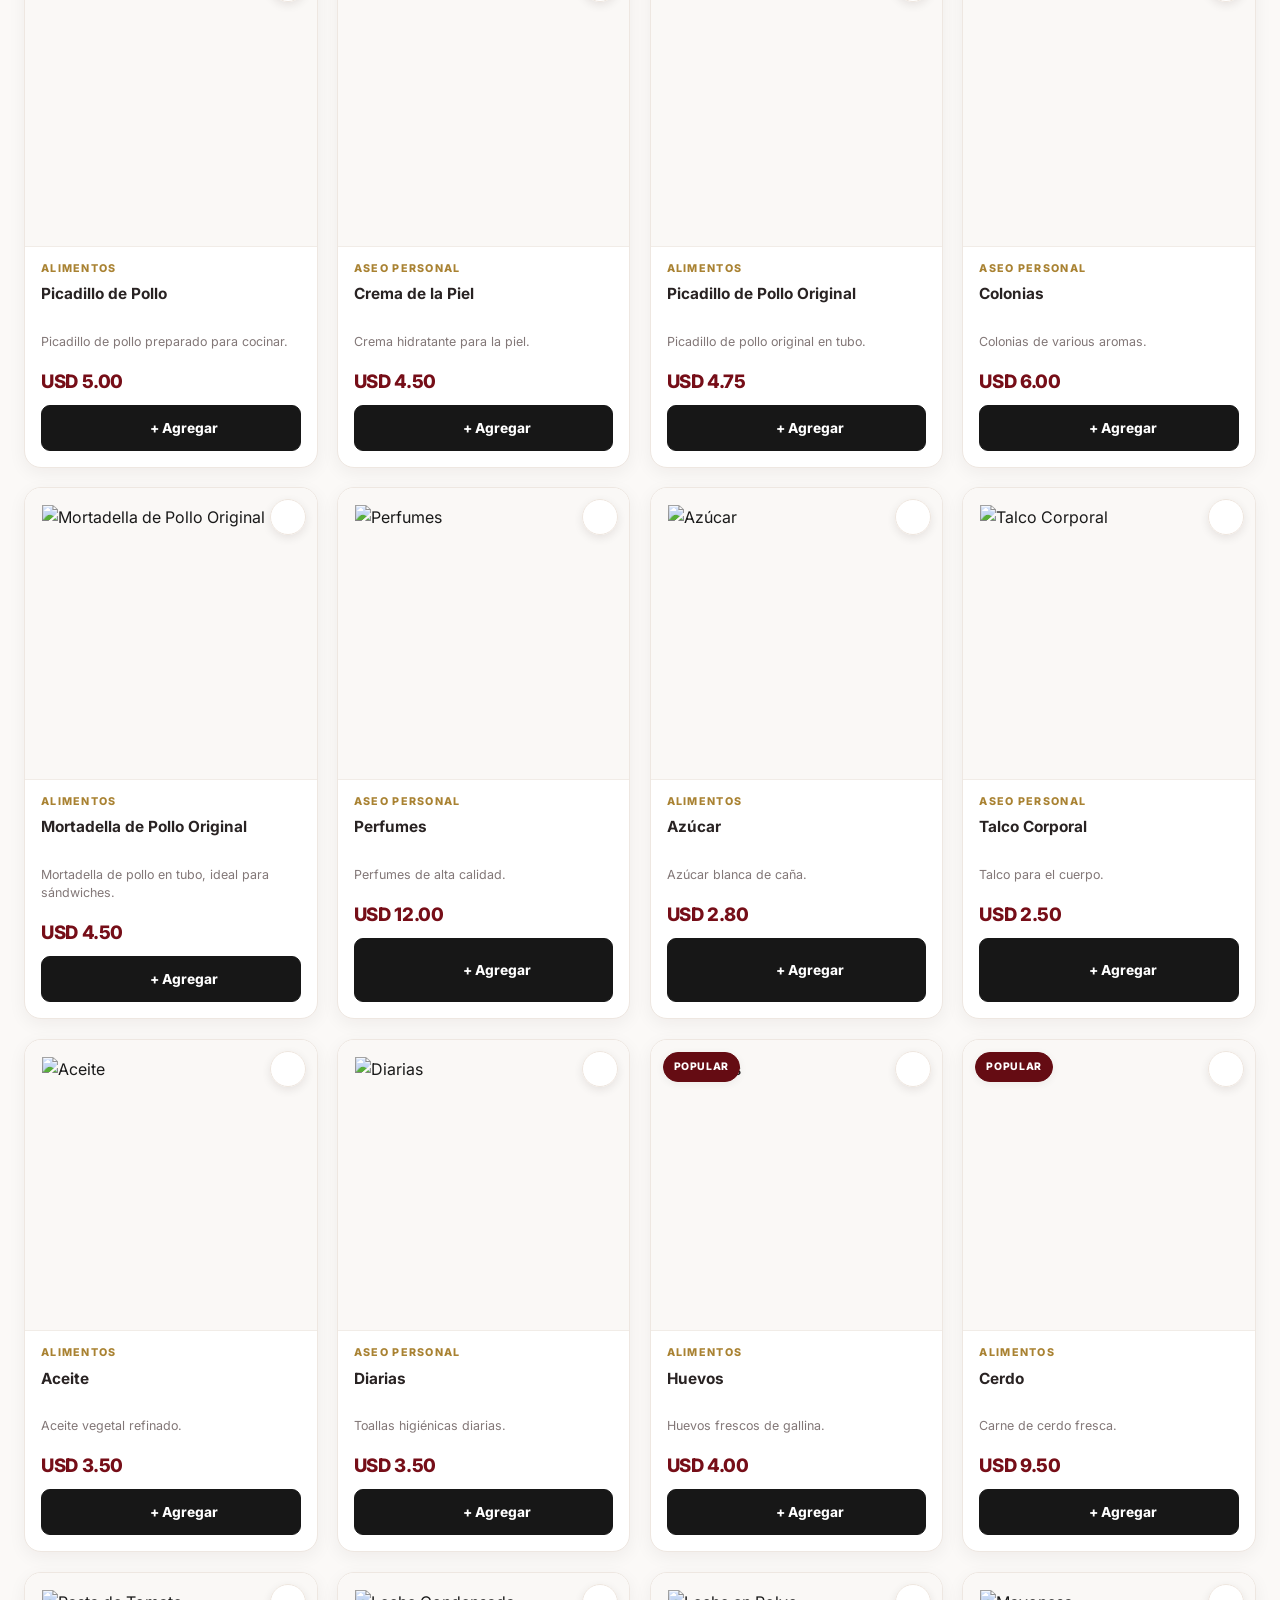
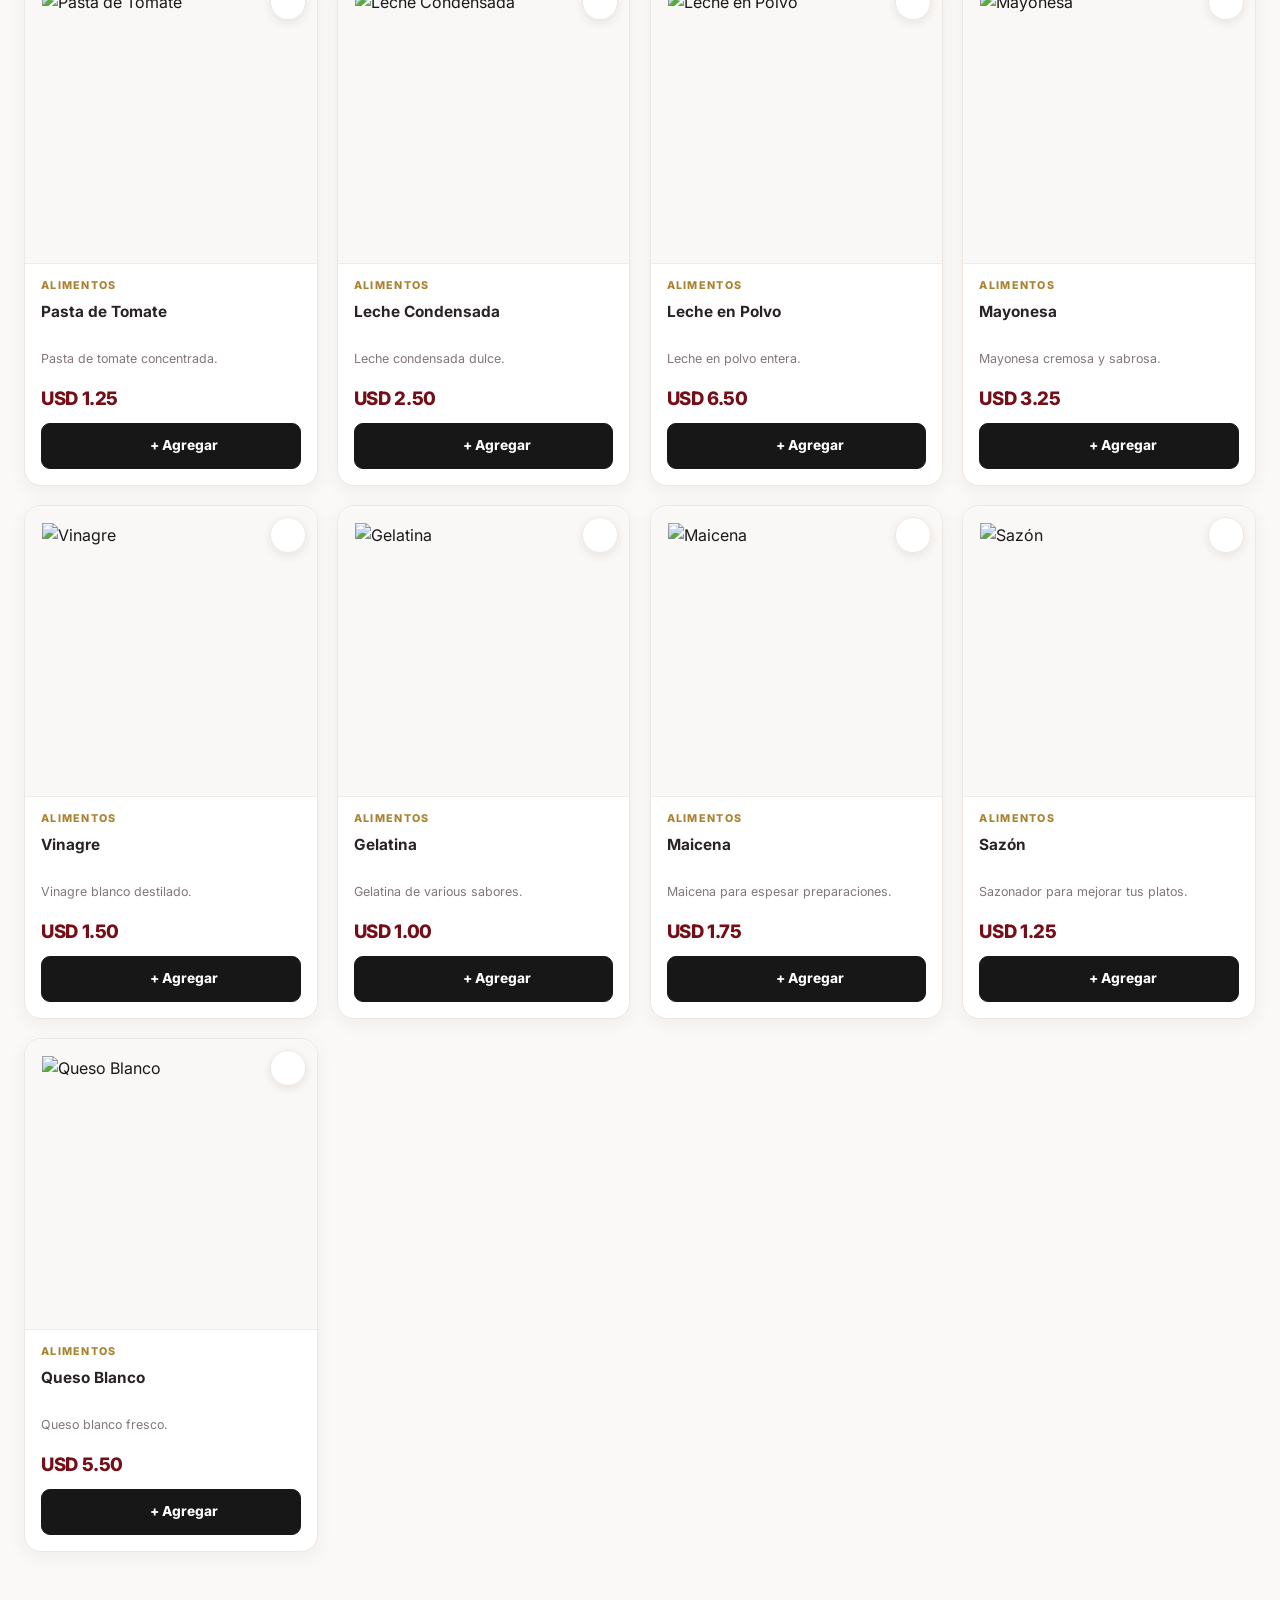
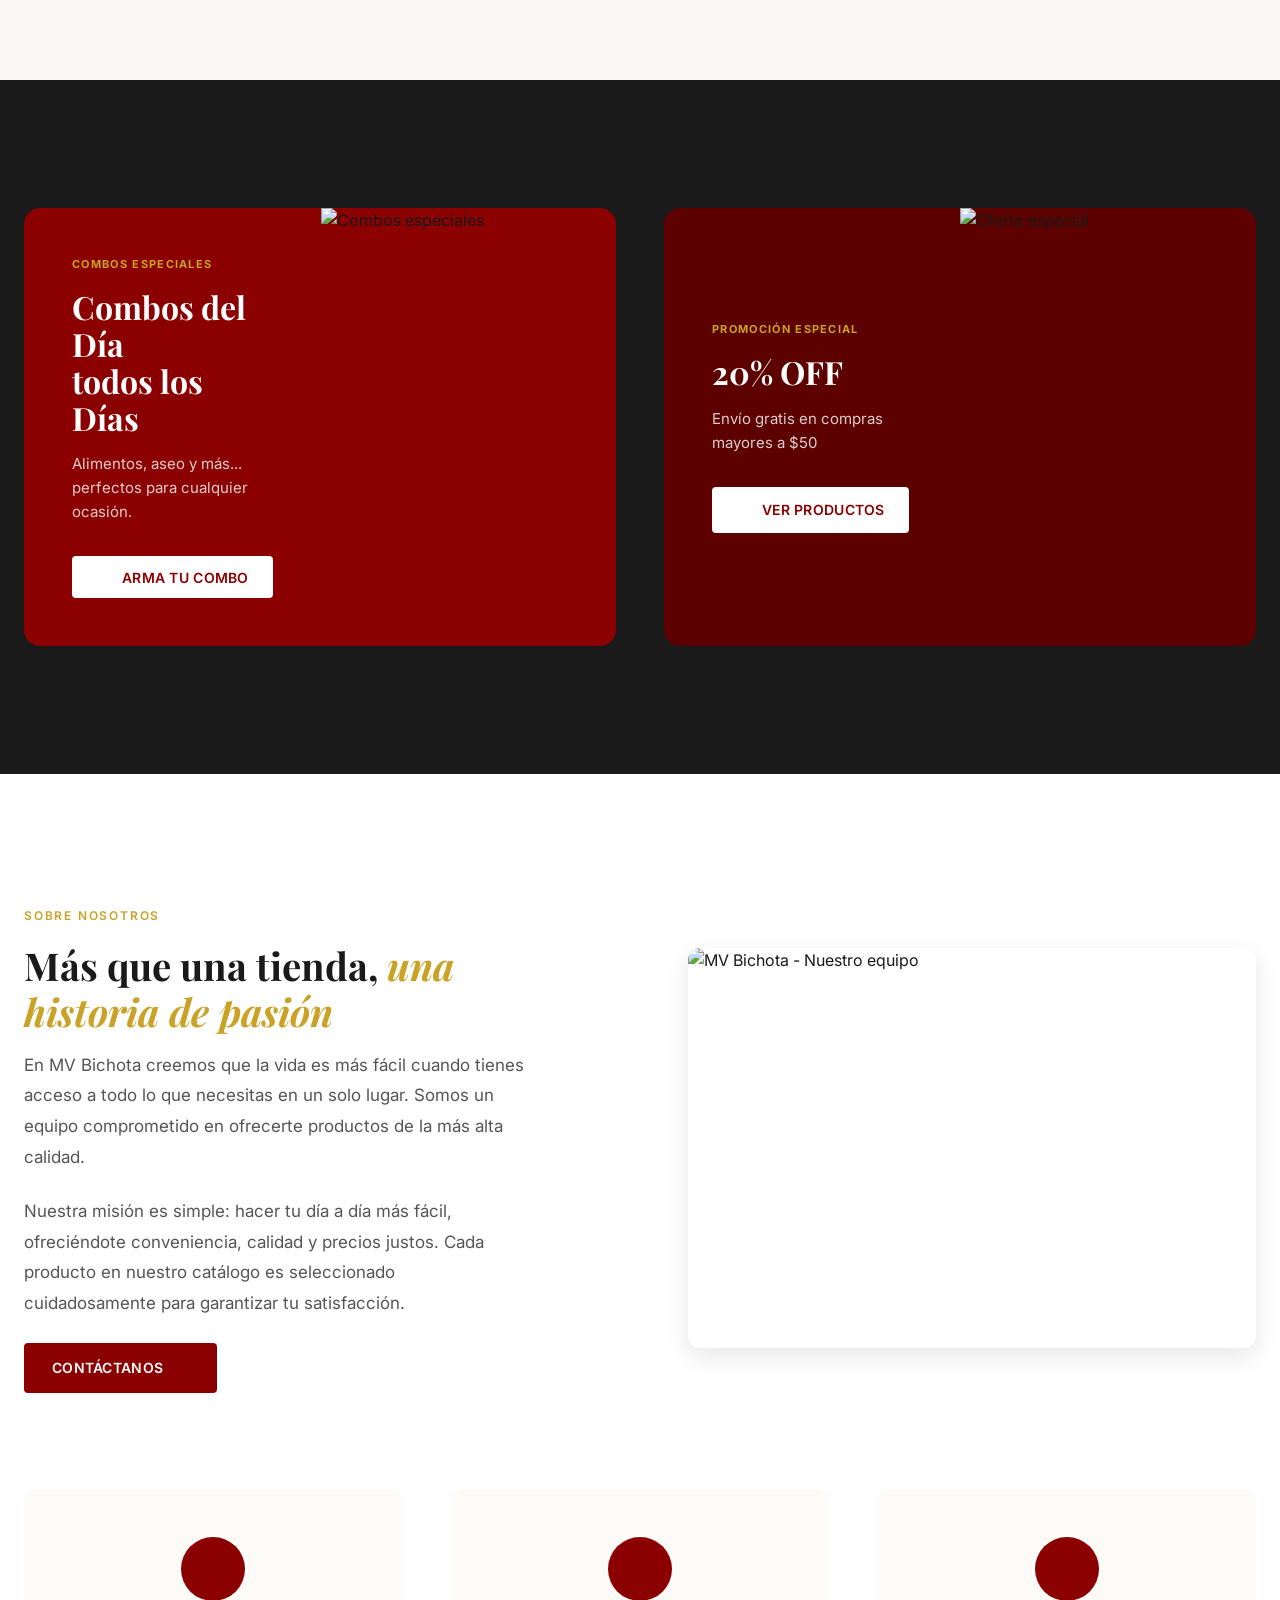
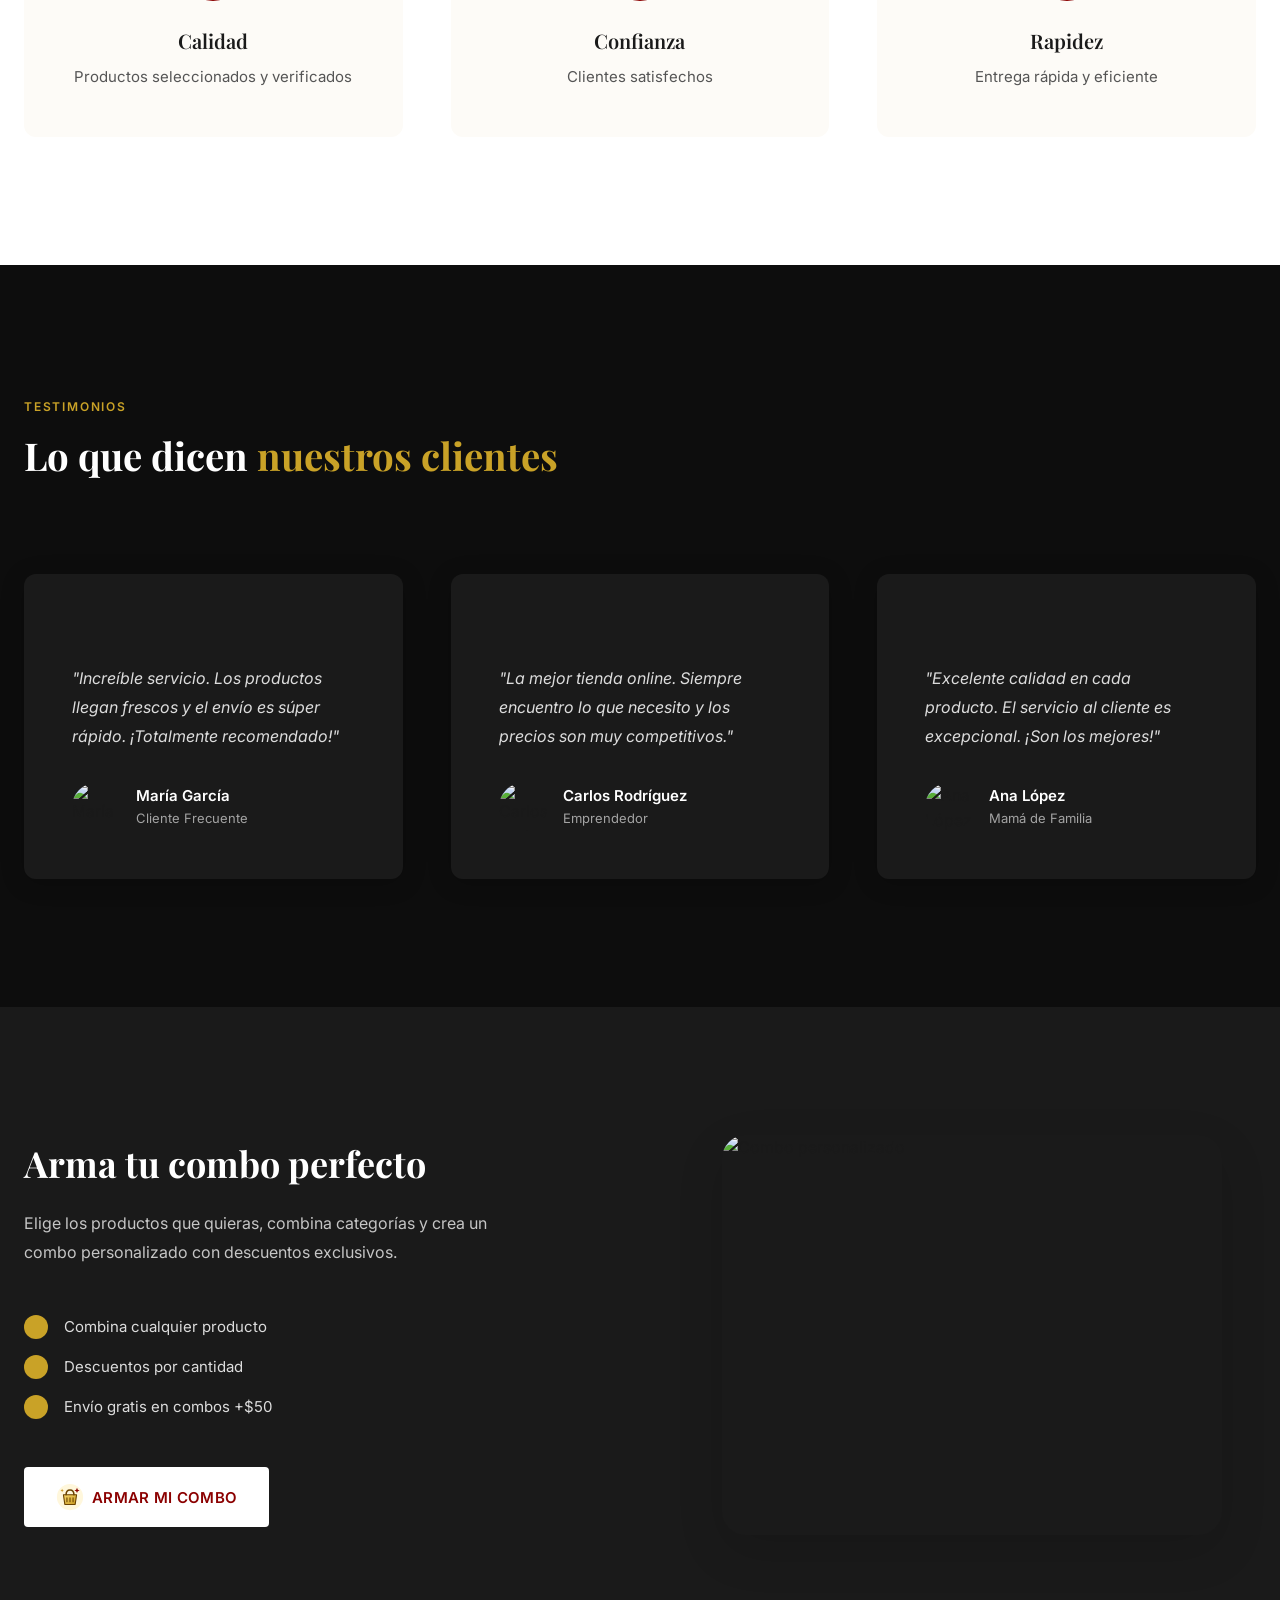
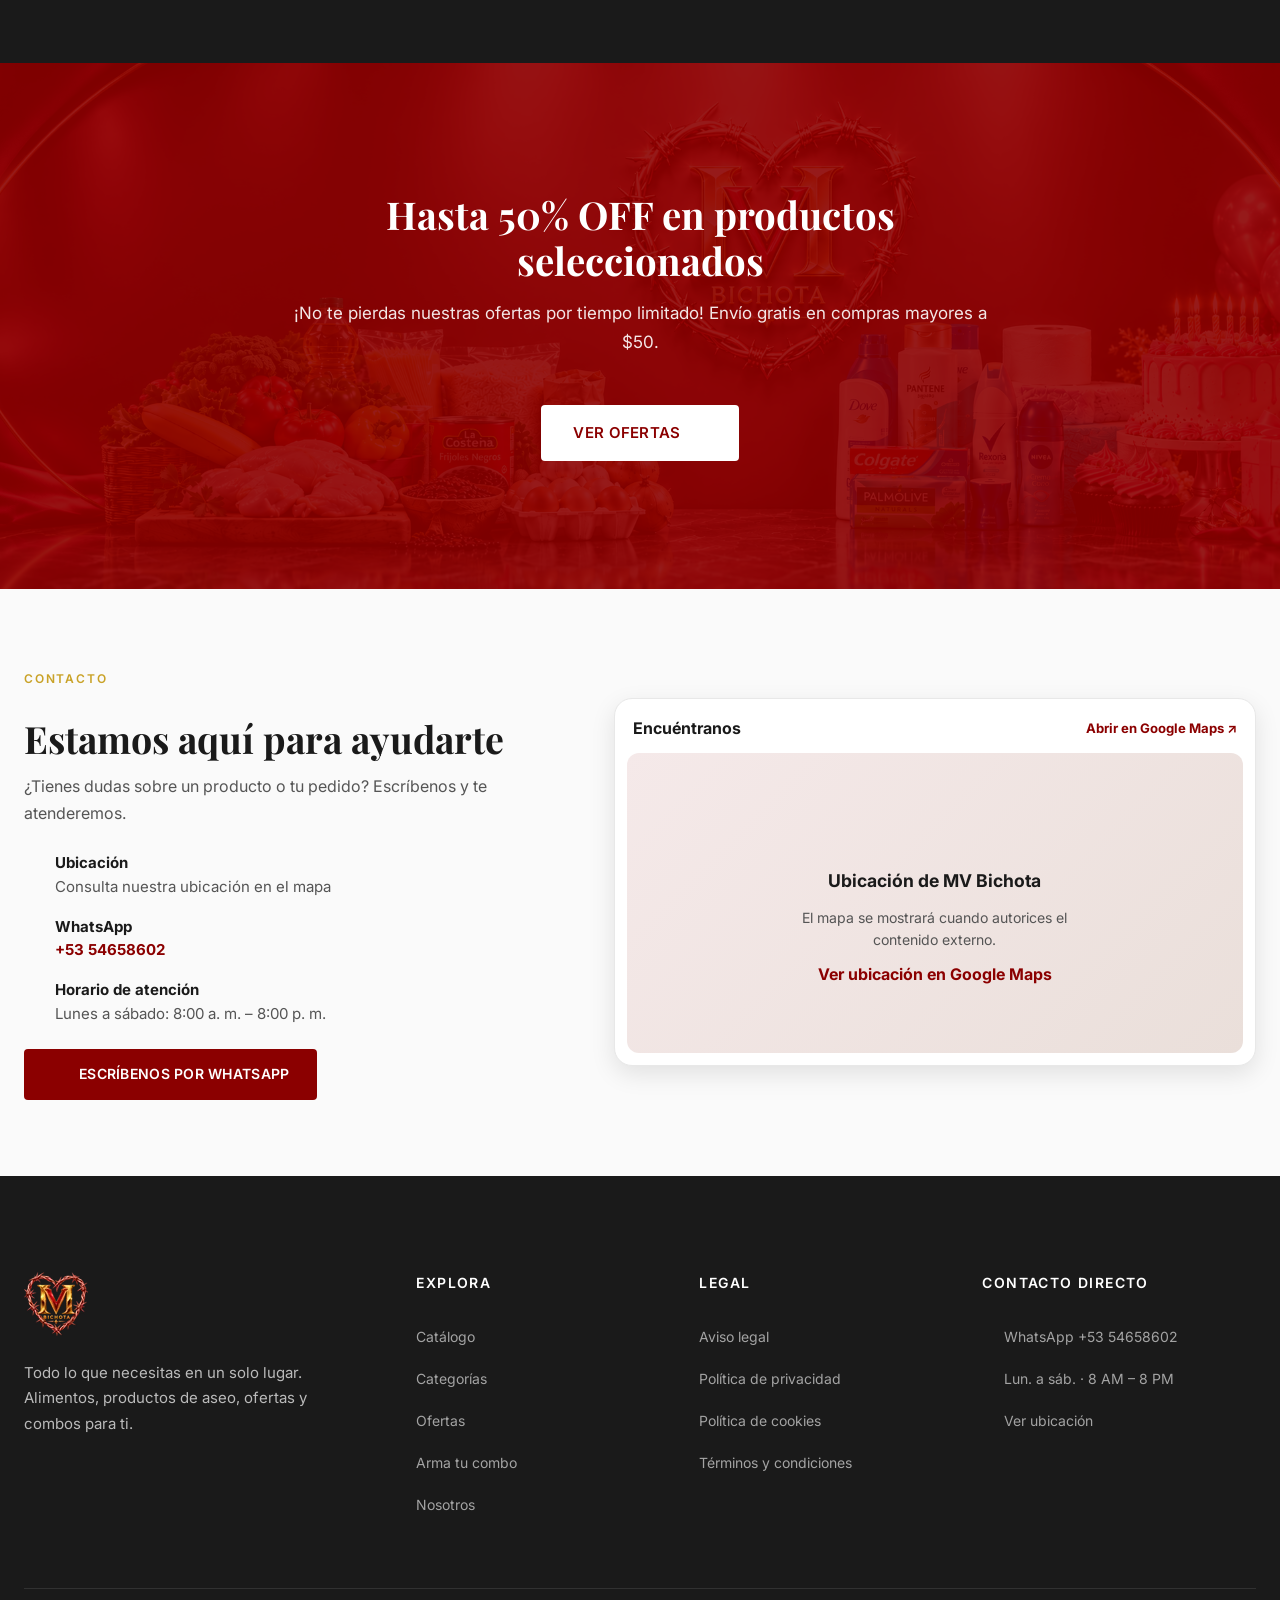
==== commit a4762bc9: "Integrar sección Ofertas del Día en la tienda" ====
--- a/index.html
+++ b/index.html
@@ -60,6 +60,7 @@
     <link rel="stylesheet" href="css/hero-banner.css">
     <link rel="stylesheet" href="css/combo-bar.css">
     <link rel="stylesheet" href="css/carousel.css">
+    <link rel="stylesheet" href="css/daily-offers.css">
     <script defer src="js/theme.js"></script>
 </head>
 <body>
@@ -117,6 +118,13 @@
                 <button class="btn btn-primary btn-lg" id="heroComboBtn" type="button">
                     <i data-lucide="gift" aria-hidden="true"></i> Arma tu combo
                 </button>
+            </div>
+        </section>
+
+        <section class="daily-offers" id="dailyOffers" aria-labelledby="dailyOffersTitle" hidden>
+            <div class="daily-offers__inner">
+                <div class="daily-offers__header"><div><h2 id="dailyOffersTitle">OFERTAS DEL DÍA</h2><p>¡No dejes pasar estas rebajas!</p></div><div class="daily-offers__countdown"><span>Termina en:</span><div class="daily-offers__timer" id="dailyOffersTimer" aria-live="off"><b>00</b><i>:</i><b>00</b><i>:</i><b>00</b></div></div></div>
+                <div class="daily-offers__grid" id="dailyOffersGrid"></div>
             </div>
         </section>
 
@@ -224,6 +232,7 @@
     <script src="js/supabase-config.js"></script>
     <script src="js/store-data.js"></script>
     <script src="js/main.js"></script>
+    <script src="js/daily-offers.js"></script>
     <script src="js/combo-bar.js"></script>
     <script src="js/carousel.js"></script>
     <script defer src="js/storefront-banners.js"></script>
--- a/css/styles.css
+++ b/css/styles.css
@@ -3282,7 +3282,31 @@
     aspect-ratio: 16 / 10;
   }
 }
-\n\n/* MV Bichota — dark theme for the storefront */\nhtml[data-theme="dark"] { color-scheme: dark; --color-bg:#151313; --color-bg-alt:#1d1919; --color-bg-cream:#241d1c; --color-text:#f4eeee; --color-text-light:#c0b5b3; --color-text-muted:#9d918f; --color-border:#3b3030; --color-border-light:#302828; --shadow-sm:0 1px 3px rgba(0,0,0,.28); --shadow-md:0 5px 16px rgba(0,0,0,.32); --shadow-lg:0 10px 28px rgba(0,0,0,.38); --shadow-xl:0 18px 50px rgba(0,0,0,.45); }\nhtml[data-theme="dark"] body,html[data-theme="dark"] .catalog,html[data-theme="dark"] .section,html[data-theme="dark"] .section--alt { background-color:var(--color-bg);color:var(--color-text); }\nhtml[data-theme="dark"] .header { background:#260507; }\nhtml[data-theme="dark"] .product-card,html[data-theme="dark"] .search-overlay__container,html[data-theme="dark"] .cart-drawer,html[data-theme="dark"] .modal,html[data-theme="dark"] .catalog__filter:not(.active),html[data-theme="dark"] .catalog__sort-select { background:#211b1b;color:#f4eeee;border-color:#403333; }\nhtml[data-theme="dark"] .product-card__content,html[data-theme="dark"] .product-card__image,html[data-theme="dark"] .search-result-item:hover { background-color:#211b1b; }\nhtml[data-theme="dark"] .product-card__title,html[data-theme="dark"] .search-overlay__title,html[data-theme="dark"] .search-result-item,html[data-theme="dark"] .catalog__sort-select,html[data-theme="dark"] .nav-link { color:#f5eeee; }\nhtml[data-theme="dark"] .product-card__description,html[data-theme="dark"] .catalog__count,html[data-theme="dark"] .search-overlay__hint,html[data-theme="dark"] .search-result-item__category { color:#b9acab; }\nhtml[data-theme="dark"] .product-card__image { background:#292222; }\nhtml[data-theme="dark"] .product-card__wishlist { background:#302525;border-color:#594242; }\nhtml[data-theme="dark"] .catalog__filter { border-color:#554242;color:#eee3e3; }\nhtml[data-theme="dark"] .catalog__filter.active { background:#8b0000;border-color:#a52a2a;color:#fff; }\nhtml[data-theme="dark"] .offers,html[data-theme="dark"] .benefits,html[data-theme="dark"] .combo-cta,html[data-theme="dark"] .footer { background-color:#0d0b0b; }\nhtml[data-theme="dark"] .benefit__title,html[data-theme="dark"] .footer h3,html[data-theme="dark"] .footer a,html[data-theme="dark"] .footer p { color:#eee5e5; }\nhtml[data-theme="dark"] input,html[data-theme="dark"] textarea,html[data-theme="dark"] select { background-color:#211b1b;color:#f4eeee;border-color:#514040; }\nhtml[data-theme="dark"] .search-overlay { background:rgba(0,0,0,.78); }\n.theme-toggle { display:inline-flex;align-items:center;justify-content:center;gap:7px;min-width:42px;min-height:40px;padding:0 11px;border:1px solid rgba(201,162,39,.45);border-radius:999px;background:rgba(255,255,255,.10);color:#fff;font:700 .82rem var(--font-sans,sans-serif);cursor:pointer;transition:background .2s ease,border-color .2s ease,transform .2s ease; }\n.theme-toggle:hover { background:rgba(201,162,39,.18);border-color:#c9a227;transform:translateY(-1px); }\n.theme-toggle>span:first-child { font-size:1.15rem;line-height:1; }\n.theme-toggle__label { display:none; }\nhtml[data-theme="dark"] .theme-toggle { background:#302525;color:#f6e8c0; }\n@media(min-width:900px){.theme-toggle__label{display:inline;}}\n
+
+
+/* MV Bichota — dark theme for the storefront */
+html[data-theme="dark"] { color-scheme: dark; --color-bg:#151313; --color-bg-alt:#1d1919; --color-bg-cream:#241d1c; --color-text:#f4eeee; --color-text-light:#c0b5b3; --color-text-muted:#9d918f; --color-border:#3b3030; --color-border-light:#302828; --shadow-sm:0 1px 3px rgba(0,0,0,.28); --shadow-md:0 5px 16px rgba(0,0,0,.32); --shadow-lg:0 10px 28px rgba(0,0,0,.38); --shadow-xl:0 18px 50px rgba(0,0,0,.45); }
+html[data-theme="dark"] body,html[data-theme="dark"] .catalog,html[data-theme="dark"] .section,html[data-theme="dark"] .section--alt { background-color:var(--color-bg);color:var(--color-text); }
+html[data-theme="dark"] .header { background:#260507; }
+html[data-theme="dark"] .product-card,html[data-theme="dark"] .search-overlay__container,html[data-theme="dark"] .cart-drawer,html[data-theme="dark"] .modal,html[data-theme="dark"] .catalog__filter:not(.active),html[data-theme="dark"] .catalog__sort-select { background:#211b1b;color:#f4eeee;border-color:#403333; }
+html[data-theme="dark"] .product-card__content,html[data-theme="dark"] .product-card__image,html[data-theme="dark"] .search-result-item:hover { background-color:#211b1b; }
+html[data-theme="dark"] .product-card__title,html[data-theme="dark"] .search-overlay__title,html[data-theme="dark"] .search-result-item,html[data-theme="dark"] .catalog__sort-select,html[data-theme="dark"] .nav-link { color:#f5eeee; }
+html[data-theme="dark"] .product-card__description,html[data-theme="dark"] .catalog__count,html[data-theme="dark"] .search-overlay__hint,html[data-theme="dark"] .search-result-item__category { color:#b9acab; }
+html[data-theme="dark"] .product-card__image { background:#292222; }
+html[data-theme="dark"] .product-card__wishlist { background:#302525;border-color:#594242; }
+html[data-theme="dark"] .catalog__filter { border-color:#554242;color:#eee3e3; }
+html[data-theme="dark"] .catalog__filter.active { background:#8b0000;border-color:#a52a2a;color:#fff; }
+html[data-theme="dark"] .offers,html[data-theme="dark"] .benefits,html[data-theme="dark"] .combo-cta,html[data-theme="dark"] .footer { background-color:#0d0b0b; }
+html[data-theme="dark"] .benefit__title,html[data-theme="dark"] .footer h3,html[data-theme="dark"] .footer a,html[data-theme="dark"] .footer p { color:#eee5e5; }
+html[data-theme="dark"] input,html[data-theme="dark"] textarea,html[data-theme="dark"] select { background-color:#211b1b;color:#f4eeee;border-color:#514040; }
+html[data-theme="dark"] .search-overlay { background:rgba(0,0,0,.78); }
+.theme-toggle { display:inline-flex;align-items:center;justify-content:center;gap:7px;min-width:42px;min-height:40px;padding:0 11px;border:1px solid rgba(201,162,39,.45);border-radius:999px;background:rgba(255,255,255,.10);color:#fff;font:700 .82rem var(--font-sans,sans-serif);cursor:pointer;transition:background .2s ease,border-color .2s ease,transform .2s ease; }
+.theme-toggle:hover { background:rgba(201,162,39,.18);border-color:#c9a227;transform:translateY(-1px); }
+.theme-toggle>span:first-child { font-size:1.15rem;line-height:1; }
+.theme-toggle__label { display:none; }
+html[data-theme="dark"] .theme-toggle { background:#302525;color:#f6e8c0; }
+@media(min-width:900px){.theme-toggle__label{display:inline;}}
+
 
 /* Dark mode: global surfaces and controls */
 html[data-theme="dark"] body { background:#151313 !important; color:#f4eeee !important; }
@@ -3391,3 +3415,108 @@
   .header__actions .theme-toggle { width:38px; height:38px; min-width:38px; min-height:38px; }
   .header__actions .icon-btn { width:38px !important; height:38px !important; }
 }
+
+
+/* Visible sun/moon glyph inside the circular theme control */
+.header__actions .theme-toggle .theme-toggle__icon {
+  display:flex !important;
+  align-items:center;
+  justify-content:center;
+  width:100%;
+  height:100%;
+  color:#f4d36a !important;
+  font-family:Arial,sans-serif;
+  font-size:27px !important;
+  font-weight:400;
+  line-height:1;
+}
+html[data-theme="dark"] .header__actions .theme-toggle .theme-toggle__icon {
+  color:#ffe08a !important;
+}
+.login-page .theme-toggle,
+.admin-page .theme-toggle {
+  font-size:22px;
+}
+.login-page .theme-toggle .theme-toggle__icon,
+.admin-page .theme-toggle .theme-toggle__icon {
+  display:inline-flex;
+  align-items:center;
+  justify-content:center;
+  font-size:22px;
+  line-height:1;
+}
+
+
+/* Carrito: separar productos individuales y combos con miniaturas */
+.cart-section { display: block; }
+.cart-section + .cart-section {
+    margin-top: 18px;
+    padding-top: 14px;
+    border-top: 2px solid #e8e8e8;
+}
+.cart-section__title {
+    margin: 0 0 8px;
+    padding: 0 0 9px;
+    color: #292929;
+    font-size: .9rem;
+    font-weight: 800;
+    letter-spacing: .01em;
+    border-bottom: 1px solid #ededed;
+}
+.cart-section--combos .cart-item.cart-combo {
+    align-items: flex-start;
+    gap: 12px;
+    padding: 15px 0;
+}
+.cart-combo__info { min-width: 0; }
+.cart-combo__products {
+    display: grid;
+    grid-template-columns: repeat(auto-fill, minmax(76px, 1fr));
+    gap: 10px;
+    margin: 10px 0 8px;
+}
+.cart-combo__product {
+    position: relative;
+    display: flex;
+    min-width: 0;
+    flex-direction: column;
+    align-items: center;
+    gap: 5px;
+    padding: 7px 5px;
+    border: 1px solid #ececec;
+    border-radius: 10px;
+    background: #fff;
+    text-align: center;
+}
+.cart-combo__product-image {
+    display: block;
+    width: 58px;
+    height: 58px;
+    border-radius: 9px;
+    object-fit: cover;
+    background: #f1f1f1;
+}
+.cart-combo__product-name {
+    width: 100%;
+    color: #333;
+    font-size: .72rem;
+    font-weight: 650;
+    line-height: 1.25;
+    overflow-wrap: anywhere;
+}
+.cart-combo__product-quantity {
+    color: #8e0000;
+    font-size: .7rem;
+    font-weight: 800;
+}
+.cart-combo .cart-item__price { margin-top: 6px; }
+@media (max-width: 600px) {
+    .cart-section__title { font-size: .84rem; }
+    .cart-combo__products {
+        grid-template-columns: repeat(auto-fill, minmax(70px, 1fr));
+        gap: 7px;
+    }
+    .cart-combo__product { padding: 6px 4px; }
+    .cart-combo__product-image { width: 52px; height: 52px; }
+    .cart-combo__product-name { font-size: .68rem; }
+}
--- a/css/combo-bar.css
+++ b/css/combo-bar.css
@@ -1094,3 +1094,417 @@
     .combo-fab { transition: none; }
     .combo-fab:hover { transform: none; }
 }
+
+
+/* ================================================
+   Selector premium MV Bichota · mejoras visuales
+   ================================================ */
+.combo-selector__header { gap: 18px; padding: 18px clamp(16px,2vw,30px); background:#fff; }
+.combo-selector__header-main { display:flex; flex-direction:column; align-items:flex-start; gap:10px; min-width:0; }
+.combo-selector__header h3 { display:flex; align-items:center; gap:12px; font-family:Inter, sans-serif; font-size:clamp(1rem,1.35vw,1.25rem); font-weight:750; letter-spacing:-.025em; color:#171717; }
+.combo-selector__header h3 .combo-brand-icon { width:34px; height:34px; object-fit:contain; flex:none; }
+.combo-selector__home { display:inline-flex; align-items:center; gap:7px; min-height:36px; padding:7px 13px; border:1px solid #ead1d1; border-radius:9px; background:#fff8f8; color:#970000; font-size:.88rem; font-weight:700; text-decoration:none; transition:background .18s ease,transform .18s ease; }
+.combo-selector__home:hover { background:#fbeaea; transform:translateY(-1px); }
+.combo-selector__home svg { width:17px; height:17px; }
+.combo-selector__categories { padding:12px clamp(14px,2vw,28px); gap:9px; }
+.combo-selector__cat { padding:10px 17px; font-size:.9rem; font-weight:650; }
+.combo-selector__search { display:flex; align-items:center; gap:10px; margin:14px clamp(14px,2vw,28px) 0; padding:0 15px; min-height:48px; border:1px solid #e6e6e6; border-radius:12px; background:#fff; color:#858585; box-shadow:0 2px 8px rgba(0,0,0,.035); }
+.combo-selector__search:focus-within { border-color:#a00000; box-shadow:0 0 0 3px rgba(160,0,0,.09); }
+.combo-selector__search > svg { width:19px; height:19px; flex:none; color:#990000; }
+.combo-selector__search input { width:100%; min-width:0; height:46px; border:0; outline:0; background:transparent; color:#202020; font:500 .94rem Inter,sans-serif; }
+.combo-selector__search input::placeholder { color:#999; }
+.combo-selector__search button { display:flex; align-items:center; justify-content:center; border:0; background:transparent; color:#777; cursor:pointer; }
+.combo-selector__search button[hidden] { display:none; }
+.combo-selector__search button svg { width:17px; height:17px; }
+.combo-selector__products { padding:16px clamp(14px,2vw,28px); grid-template-columns:repeat(auto-fill,minmax(285px,1fr)); gap:14px; }
+.combo-selector__product { min-width:0; min-height:124px; padding:13px; gap:13px; border:1px solid #ededed; border-radius:15px; background:#fff; box-shadow:0 2px 9px rgba(20,20,20,.035); }
+.combo-selector__product:hover { border-color:#d6aaaa; box-shadow:0 7px 20px rgba(70,0,0,.075); transform:translateY(-1px); }
+.combo-selector__product.in-combo { border:1.5px solid #a00000; background:#fffafa; }
+.combo-selector__product img { width:82px; height:82px; border-radius:12px; object-fit:cover; background:#f2f2f2; }
+.combo-selector__product-info { display:flex; flex-direction:column; justify-content:center; gap:6px; }
+.combo-selector__product-info h4 { font-family:Inter,sans-serif; font-size:.98rem; font-weight:700; line-height:1.28; letter-spacing:-.015em; color:#202020; }
+.combo-selector__product-price { font-size:.94rem; line-height:1.35; font-weight:750; color:#970000; font-variant-numeric:tabular-nums; }
+.combo-selector__product-actions { margin-left:auto; }
+.combo-selector__add-btn { min-height:42px; padding:10px 14px; border-radius:10px; font-size:.88rem; white-space:nowrap; background:#970000; }
+.combo-selector__qty { gap:7px; }
+.combo-selector__qty-btn { width:36px; height:36px; border-width:1.5px; font-size:1.15rem; font-weight:700; }
+.combo-selector__qty span { min-width:22px; font-weight:750; color:#202020; }
+.combo-selector__selected { display:flex; flex-direction:column; gap:10px; padding:12px clamp(14px,2vw,28px); border-top:1px solid #eee; background:#fff; }
+.combo-selector__selected-heading { display:flex; align-items:center; justify-content:space-between; gap:10px; color:#252525; font-size:.86rem; }
+.combo-selector__selected-heading strong { font-size:.95rem; font-weight:800; }
+.combo-selector__selected-heading span { color:#777; font-size:.8rem; }
+.combo-selector__selected-list { display:flex; align-items:center; gap:9px; overflow-x:auto; padding:2px 1px 5px; }
+.combo-selector__selected-item { position:relative; flex:none; width:54px; height:54px; padding:3px; border:1px solid #e7d0d0; border-radius:11px; background:#fff; cursor:pointer; }
+.combo-selector__selected-item img { display:block; width:100%; height:100%; border-radius:8px; object-fit:cover; background:#f1f1f1; }
+.combo-selector__selected-qty { position:absolute; top:-6px; right:-6px; min-width:20px; height:20px; padding:0 5px; display:grid; place-items:center; border:2px solid #fff; border-radius:20px; background:#970000; color:#fff; font-size:.7rem; font-weight:800; }
+.combo-selector__selected-empty { color:#888; font-size:.8rem; padding:2px 0; }
+.combo-selector__empty { grid-column:1/-1; display:flex; flex-direction:column; align-items:center; justify-content:center; gap:8px; min-height:180px; color:#777; text-align:center; }
+.combo-selector__empty svg { width:30px; height:30px; color:#a00000; }
+.combo-selector__empty strong { color:#333; }
+.combo-selector__footer { padding:13px clamp(14px,2vw,28px); }
+.combo-selector__summary span:first-child { font-size:.82rem; font-weight:600; }
+.combo-selector__summary span:last-child { font-size:1.45rem; font-weight:800; letter-spacing:-.03em; }
+.combo-selector__view-btn { min-height:48px; padding:12px 22px; border-radius:11px; background:#970000; font-weight:750; }
+@media (min-width:769px) {
+ .combo-selector__container { width:100%; }
+ .combo-selector__header { min-height:112px; }
+ .combo-selector__home { min-height:38px; }
+ .combo-selector__products { grid-template-columns:repeat(auto-fill,minmax(300px,1fr)); }
+}
+@media (max-width:768px) {
+ .combo-selector__header { padding:13px 15px; }
+ .combo-selector__header-main { gap:8px; }
+ .combo-selector__header h3 { font-size:1rem; }
+ .combo-selector__header h3 .combo-brand-icon { width:29px; height:29px; }
+ .combo-selector__home { min-height:34px; padding:6px 10px; font-size:.82rem; }
+ .combo-selector__categories { padding:10px 12px; }
+ .combo-selector__products { grid-template-columns:1fr; padding:12px; gap:10px; }
+ .combo-selector__product { min-height:100px; padding:10px; gap:10px; }
+ .combo-selector__product img { width:70px; height:70px; }
+ .combo-selector__product-info h4 { font-size:.9rem; }
+ .combo-selector__product-price { font-size:.86rem; }
+ .combo-selector__add-btn { padding:9px 11px; font-size:.8rem; }
+ .combo-selector__qty-btn { width:32px; height:32px; }
+ .combo-selector__selected { padding:10px 12px; }
+ .combo-selector__selected-item { width:48px; height:48px; }
+ .combo-selector__footer { padding:10px 12px; }
+ .combo-selector__view-btn { min-height:44px; padding:10px 14px; font-size:.86rem; }
+}
+@media (prefers-reduced-motion:reduce) {
+ .combo-selector__product,.combo-selector__home { transition:none; }
+}
+
+
+/* Ajuste de distribución: imagen, nombre/precio y acción siempre alineados */
+.combo-selector__product {
+    display: grid !important;
+    grid-template-columns: 76px minmax(0, 1fr) auto;
+    align-items: center;
+    column-gap: 14px;
+}
+.combo-selector__product > img {
+    grid-column: 1;
+    grid-row: 1;
+    width: 76px;
+    height: 76px;
+    min-width: 76px;
+    object-fit: cover;
+}
+.combo-selector__product-info {
+    grid-column: 2;
+    grid-row: 1;
+    min-width: 0;
+    overflow-wrap: anywhere;
+}
+.combo-selector__product-info h4 {
+    margin: 0;
+    line-height: 1.3;
+    overflow-wrap: anywhere;
+}
+.combo-selector__product-price {
+    margin: 3px 0 0;
+    line-height: 1.35;
+    white-space: normal;
+    overflow-wrap: anywhere;
+}
+.combo-selector__product-actions {
+    grid-column: 3;
+    grid-row: 1;
+    margin-left: 0;
+    justify-self: end;
+    white-space: nowrap;
+}
+.combo-selector__add-btn {
+    display: inline-flex;
+    align-items: center;
+    justify-content: center;
+    gap: 7px;
+    min-width: 108px;
+}
+.combo-selector__qty {
+    display: flex;
+    align-items: center;
+    justify-content: center;
+}
+.combo-selector__products {
+    align-content: start;
+}
+@media (max-width: 520px) {
+    .combo-selector__product {
+        grid-template-columns: 62px minmax(0, 1fr);
+        row-gap: 8px;
+        column-gap: 11px;
+    }
+    .combo-selector__product > img {
+        width: 62px;
+        height: 62px;
+        min-width: 62px;
+    }
+    .combo-selector__product-info {
+        grid-column: 2;
+        grid-row: 1;
+    }
+    .combo-selector__product-actions {
+        grid-column: 2;
+        grid-row: 2;
+        justify-self: start;
+    }
+    .combo-selector__add-btn {
+        min-height: 36px;
+        min-width: 100px;
+        padding: 8px 12px;
+    }
+    .combo-selector__qty-btn {
+        width: 32px;
+        height: 32px;
+    }
+}
+
+
+/* Nombre visible debajo de cada miniatura del combo */
+.combo-selector__selected-list {
+    align-items: flex-start;
+}
+.combo-selector__selected-item {
+    display: flex;
+    flex-direction: column;
+    align-items: center;
+    gap: 6px;
+    width: 76px;
+    height: auto;
+    min-height: 86px;
+    padding: 3px 3px 6px;
+    border: 0;
+    background: transparent;
+    overflow: visible;
+}
+.combo-selector__selected-thumb {
+    position: relative;
+    display: block;
+    width: 54px;
+    height: 54px;
+    flex: none;
+    padding: 3px;
+    border: 1px solid #e7d0d0;
+    border-radius: 11px;
+    background: #fff;
+}
+.combo-selector__selected-thumb img {
+    display: block;
+    width: 100%;
+    height: 100%;
+    border-radius: 8px;
+    object-fit: cover;
+}
+.combo-selector__selected-name {
+    display: -webkit-box;
+    width: 100%;
+    color: #333;
+    font-size: .72rem;
+    font-weight: 650;
+    line-height: 1.2;
+    text-align: center;
+    overflow: hidden;
+    overflow-wrap: anywhere;
+    -webkit-box-orient: vertical;
+    -webkit-line-clamp: 2;
+}
+.combo-selector__selected-qty {
+    top: -6px;
+    right: -7px;
+}
+
+
+/* Estructura definitiva de miniatura + nombre visible debajo */
+#comboSelectorSelected .combo-selector__selected-list {
+    display: flex !important;
+    align-items: flex-start !important;
+    gap: 12px !important;
+    min-height: 88px;
+    padding: 4px 2px 8px !important;
+    overflow-x: auto;
+    overflow-y: visible;
+}
+#comboSelectorSelected .combo-selector__selected-item {
+    display: flex !important;
+    flex: 0 0 76px !important;
+    flex-direction: column !important;
+    align-items: center !important;
+    justify-content: flex-start !important;
+    gap: 7px !important;
+    width: 76px !important;
+    height: auto !important;
+    min-height: 82px !important;
+    padding: 0 !important;
+    border: 0 !important;
+    border-radius: 0 !important;
+    background: transparent !important;
+    overflow: visible !important;
+    white-space: normal !important;
+}
+#comboSelectorSelected .combo-selector__selected-thumb {
+    position: relative !important;
+    display: block !important;
+    flex: 0 0 58px !important;
+    width: 58px !important;
+    height: 58px !important;
+    min-height: 58px !important;
+    padding: 3px !important;
+    border: 1px solid #e7d0d0 !important;
+    border-radius: 11px !important;
+    background: #fff !important;
+    cursor: pointer;
+}
+#comboSelectorSelected .combo-selector__selected-thumb img {
+    display: block !important;
+    width: 100% !important;
+    height: 100% !important;
+    border-radius: 8px !important;
+    object-fit: cover !important;
+}
+#comboSelectorSelected .combo-selector__selected-name {
+    display: block !important;
+    position: static !important;
+    width: 100% !important;
+    max-width: 76px;
+    height: auto !important;
+    margin: 0 !important;
+    padding: 0 !important;
+    color: #292929 !important;
+    font-family: inherit;
+    font-size: 11px !important;
+    font-weight: 650 !important;
+    line-height: 1.25 !important;
+    text-align: center !important;
+    white-space: normal !important;
+    overflow-wrap: anywhere !important;
+    visibility: visible !important;
+    opacity: 1 !important;
+}
+#comboSelectorSelected .combo-selector__selected-qty {
+    position: absolute !important;
+    top: -7px !important;
+    right: -7px !important;
+    z-index: 2;
+}
+
+
+/* Corrección móvil: tarjeta en una sola fila con acción lateral derecha */
+@media (max-width: 600px) {
+    .combo-selector__products {
+        display: grid !important;
+        grid-template-columns: minmax(0, 1fr) !important;
+        gap: 10px !important;
+        padding: 10px 12px 14px !important;
+        overflow-x: hidden !important;
+        box-sizing: border-box !important;
+    }
+    .combo-selector__product {
+        display: grid !important;
+        grid-template-columns: 64px minmax(0, 1fr) 126px !important;
+        grid-template-rows: auto !important;
+        align-items: center !important;
+        column-gap: 10px !important;
+        row-gap: 0 !important;
+        width: 100% !important;
+        min-width: 0 !important;
+        min-height: 108px !important;
+        height: auto !important;
+        box-sizing: border-box !important;
+        padding: 10px !important;
+        overflow: hidden !important;
+    }
+    .combo-selector__product > img {
+        grid-column: 1 !important;
+        grid-row: 1 !important;
+        width: 64px !important;
+        height: 64px !important;
+        min-width: 64px !important;
+        max-width: 64px !important;
+        border-radius: 10px !important;
+        object-fit: cover !important;
+    }
+    .combo-selector__product-info {
+        grid-column: 2 !important;
+        grid-row: 1 !important;
+        min-width: 0 !important;
+        width: 100% !important;
+        overflow: hidden !important;
+    }
+    .combo-selector__product-info h4 {
+        margin: 0 0 5px !important;
+        font-size: .88rem !important;
+        line-height: 1.2 !important;
+        overflow-wrap: anywhere !important;
+    }
+    .combo-selector__product-price {
+        margin: 0 !important;
+        font-size: .82rem !important;
+        line-height: 1.3 !important;
+        overflow-wrap: anywhere !important;
+    }
+    .combo-selector__product-actions {
+        grid-column: 3 !important;
+        grid-row: 1 !important;
+        justify-self: stretch !important;
+        align-self: center !important;
+        width: 100% !important;
+        min-width: 0 !important;
+        margin: 0 !important;
+        white-space: normal !important;
+    }
+    .combo-selector__add-btn {
+        display: flex !important;
+        align-items: center !important;
+        justify-content: center !important;
+        gap: 5px !important;
+        width: 100% !important;
+        min-width: 0 !important;
+        min-height: 44px !important;
+        height: auto !important;
+        padding: 7px 6px !important;
+        border-radius: 9px !important;
+        font-size: .72rem !important;
+        line-height: 1.15 !important;
+        white-space: normal !important;
+        text-align: center !important;
+    }
+    .combo-selector__add-btn svg {
+        width: 17px !important;
+        height: 17px !important;
+        flex: 0 0 17px !important;
+    }
+    .combo-selector__qty {
+        display: flex !important;
+        align-items: center !important;
+        justify-content: center !important;
+        gap: 5px !important;
+        width: 100% !important;
+    }
+    .combo-selector__qty-btn {
+        width: 30px !important;
+        height: 30px !important;
+        flex: 0 0 30px !important;
+    }
+    .combo-selector__qty span {
+        min-width: 16px !important;
+        text-align: center !important;
+        font-size: .88rem !important;
+    }
+}
+@media (max-width: 380px) {
+    .combo-selector__product {
+        grid-template-columns: 56px minmax(0, 1fr) 112px !important;
+        column-gap: 7px !important;
+        padding: 8px !important;
+    }
+    .combo-selector__product > img {
+        width: 56px !important;
+        height: 56px !important;
+        min-width: 56px !important;
+        max-width: 56px !important;
+    }
+    .combo-selector__product-info h4 { font-size: .82rem !important; }
+    .combo-selector__product-price { font-size: .76rem !important; }
+    .combo-selector__add-btn { font-size: .67rem !important; padding: 6px 4px !important; }
+}
--- a/css/daily-offers.css
+++ b/css/daily-offers.css
@@ -0,0 +1,28 @@
+/* MV Bichota · sección Ofertas del Día */
+.daily-offers[hidden]{display:none!important}
+.daily-offers{margin:38px 0 46px;padding:48px 36px 50px;border-radius:30px;background:linear-gradient(135deg,#e7ecf3 0%,#cbd5e3 100%);color:#243c5b;overflow:hidden}
+.daily-offers__inner{max-width:1440px;margin:0 auto}
+.daily-offers__header{display:flex;justify-content:space-between;align-items:center;gap:24px;margin-bottom:42px}
+.daily-offers__header h2{margin:0 0 8px;font-size:clamp(25px,3vw,36px);font-weight:850;font-style:italic;letter-spacing:-1.5px;color:#203b5b}
+.daily-offers__header p{margin:0;font-size:18px;color:#405d80}
+.daily-offers__countdown{display:flex;align-items:center;gap:16px;white-space:nowrap;font-size:20px;color:#345578}
+.daily-offers__timer{display:flex;align-items:center;gap:7px;font-size:36px;color:#7b98bd;font-variant-numeric:tabular-nums}
+.daily-offers__timer b{min-width:58px;padding:5px 7px;border-radius:9px;background:#f7f9fc;text-align:center;font-weight:500}
+.daily-offers__timer i{font-style:normal}
+.daily-offers__grid{display:grid;grid-template-columns:repeat(3,minmax(0,1fr));gap:24px}
+.daily-offer-card{position:relative;display:flex;flex-direction:column;min-width:0;padding:15px 14px 14px;border-radius:13px;background:rgba(255,255,255,.43);color:#333}
+.daily-offer-card__badge{position:absolute;top:20px;left:0;z-index:1;padding:9px 10px;border-radius:0 8px 8px 0;background:#ffe1e3;color:#df1728;font-size:17px;font-weight:800}
+.daily-offer-card__image{display:grid;place-items:center;height:180px;margin:0 0 15px;overflow:hidden}
+.daily-offer-card__image img{width:min(180px,80%);height:100%;object-fit:contain;mix-blend-mode:multiply}
+.daily-offer-card__name{min-height:48px;margin:0 0 8px;color:#505050;font-size:17px;font-weight:500;line-height:1.4}
+.daily-offer-card__prices{display:flex;align-items:center;gap:10px;flex-wrap:wrap;margin:0 0 8px}
+.daily-offer-card__prices strong{font-size:23px;color:#242424}
+.daily-offer-card__prices del{font-size:16px;color:#ee8293}
+.daily-offer-card__brand{align-self:flex-start;margin-bottom:16px;padding:5px 10px;background:#f4f6f9;color:#243c5b;font-size:12px;text-transform:uppercase}
+.daily-offer-card__actions{display:flex;align-items:center;justify-content:space-between;gap:8px;margin-top:auto}
+.daily-offer-card__unit{font-size:12px;color:#66758a}
+.daily-offer-card__add{display:flex;align-items:center;justify-content:center;gap:8px;min-width:145px;min-height:48px;padding:10px 18px;border:0;border-radius:11px;background:#ffd36e;color:#263b56;font-size:16px;font-weight:750;cursor:pointer;transition:filter .2s,transform .2s}
+.daily-offer-card__add:hover{filter:brightness(.97);transform:translateY(-1px)}
+.daily-offers__notice{position:fixed;right:20px;bottom:25px;z-index:10000;padding:13px 18px;border-radius:12px;background:#253d5b;color:#fff;box-shadow:0 8px 28px #0002}
+@media(max-width:850px){.daily-offers{padding:34px 22px;border-radius:24px}.daily-offers__grid{grid-template-columns:repeat(2,minmax(0,1fr));gap:16px}.daily-offers__header{align-items:flex-start;flex-direction:column;gap:18px;margin-bottom:26px}.daily-offers__countdown{font-size:16px}.daily-offers__timer{font-size:27px}.daily-offers__timer b{min-width:48px}}
+@media(max-width:520px){.daily-offers{margin:25px 0 32px;padding:27px 14px;border-radius:20px}.daily-offers__header h2{font-size:26px}.daily-offers__header p{font-size:15px}.daily-offers__grid{grid-template-columns:1fr;gap:12px}.daily-offer-card{display:grid;grid-template-columns:104px minmax(0,1fr);grid-template-rows:auto auto auto 1fr;column-gap:12px;padding:12px}.daily-offer-card__image{grid-column:1;grid-row:1/5;height:132px;margin:0}.daily-offer-card__image img{width:100%;height:100%}.daily-offer-card__badge{top:10px;font-size:13px;padding:6px 8px}.daily-offer-card__name{grid-column:2;min-height:0;font-size:14px;margin:2px 0 6px}.daily-offer-card__prices{grid-column:2;margin-bottom:5px}.daily-offer-card__prices strong{font-size:19px}.daily-offer-card__prices del{font-size:13px}.daily-offer-card__brand{grid-column:2;margin-bottom:8px;font-size:10px}.daily-offer-card__actions{grid-column:2;gap:6px}.daily-offer-card__add{min-width:0;min-height:40px;flex:1;padding:8px 10px;font-size:14px}.daily-offers__timer{font-size:23px;gap:4px}.daily-offers__timer b{min-width:43px;padding:4px}}
